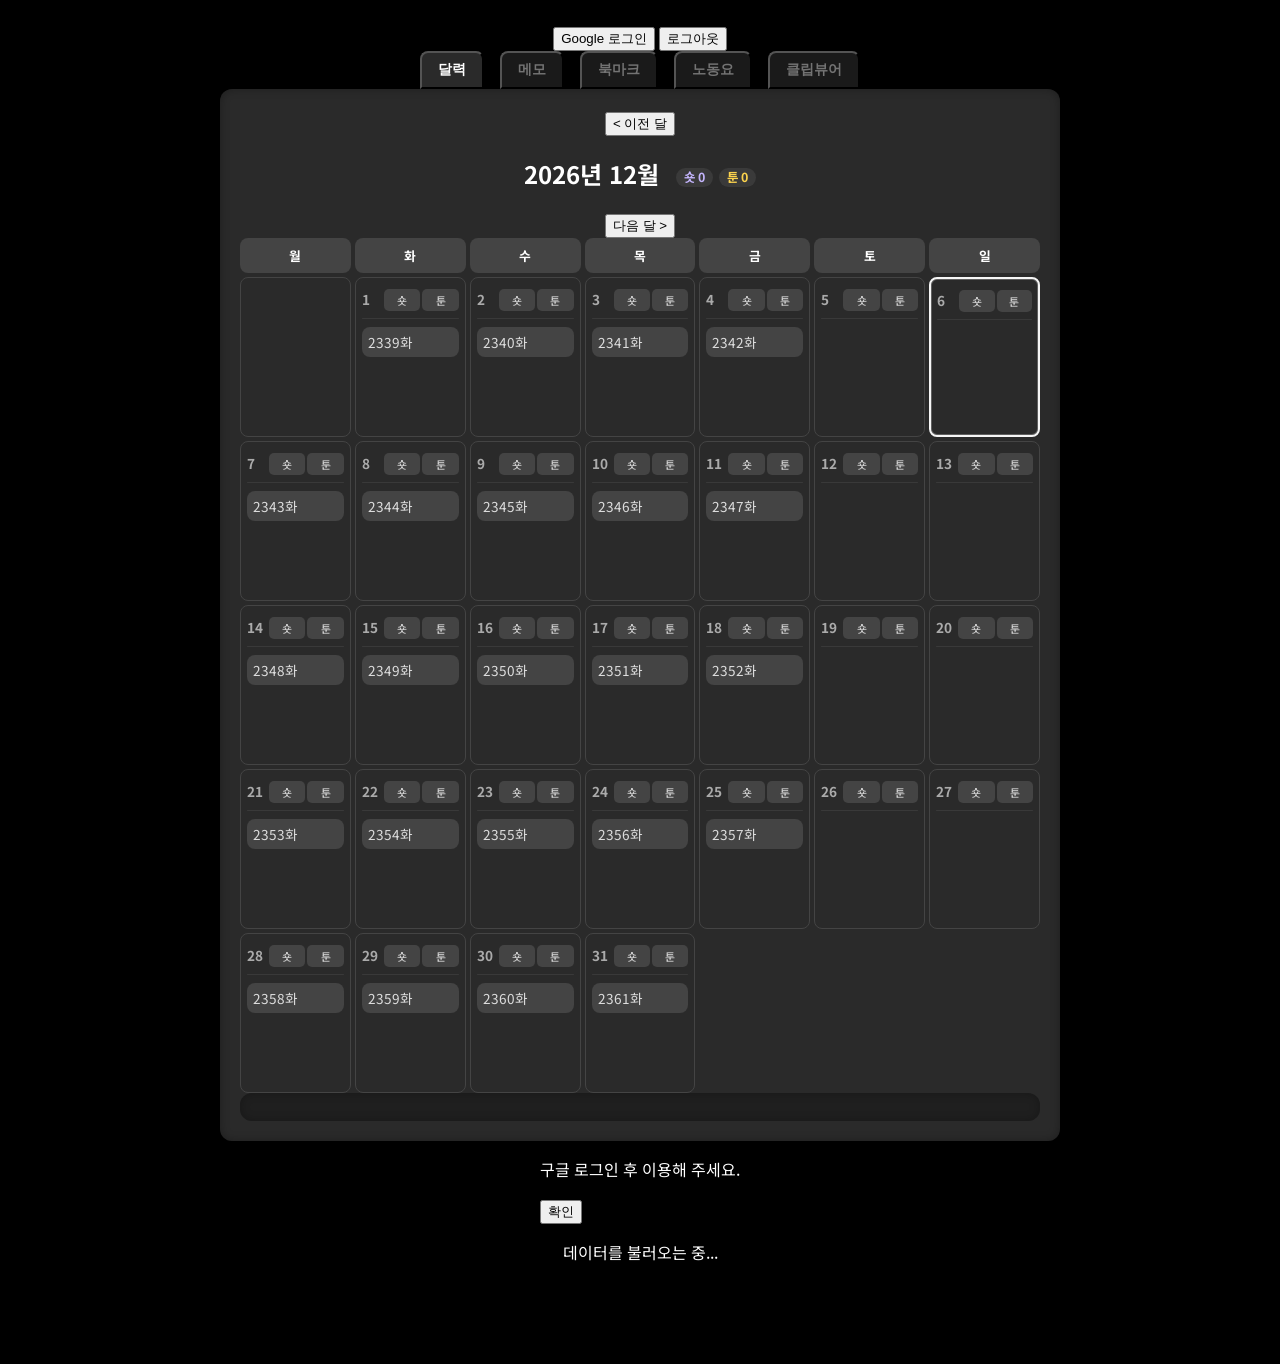
==== index.html @ e59ea34e "Add files via upload" ====
<!DOCTYPE html>
<html lang="ko">
<head>
  <meta charset="UTF-8" />
  <meta name="viewport" content="width=device-width, initial-scale=1.0"/>
  <title>만화 일정 관리</title>
  <script src="https://cdn.tailwindcss.com"></script>
  <link href="https://fonts.googleapis.com/css2?family=Noto+Sans+KR:wght400;700&display=swap" rel="stylesheet"/>
  <style>
    body{font-family:'Noto Sans KR',sans-serif;background:#000;color:#fff;display:flex;justify-content:flex-start;align-items:center;min-height:100vh;padding:16px;flex-direction:column;gap:0}
    .tab-content{display:none}.tab-content.active{display:flex;flex-direction:column;flex-grow:1}
    .section-card{background:#2a2a2a;border-radius:12px;padding:20px;box-shadow:inset 0 0 10px rgba(0,0,0,.3);text-align:center;width:100%;max-width:800px}
    .notepad-tabs{display:flex;justify-content:center;align-items:center;gap:1rem;width:100%;max-width:800px}
    .notepad-tab{background:#1a1a1a;padding:8px 16px;border-radius:8px 8px 0 0;cursor:pointer;transition:.2s;font-weight:700;color:#737373;font-size:.85rem}
    .notepad-tab.active,.notepad-tab:hover{background:#2a2a2a;color:#fff}

    /* ===== 메모(내부) 탭 전용 스타일: 메인 탭(.notepad-tab)과 분리 ===== */
/* 메모 공간과 분리된 '둥근 네모' 탭 */
#notesHeaderRow{margin-top:8px;margin-bottom:8px}
#notesTabsContainer{
  justify-content:flex-start;
  align-items:center;
  gap:8px;
  padding-left:10px;
  margin-top:0;
}

.notes-tab{
  background:#3a3a3a;
  padding:8px 16px;
  border-radius:12px;
  cursor:pointer;
  transition:background .2s,color .2s,transform .15s ease;
  font-weight:700;
  color:#ddd;
  font-size:.85rem;
  position:relative;
  z-index:1;
  border:1px solid transparent;
}
.notes-tab:hover{background:#4a4a4a}
.notes-tab.active{
  background:#111;
  color:#fff;
  border-color:#2a2a2a;
  z-index:2;
}

.notes-tab.dragging{opacity:.3}
.notes-tab.placeholder{opacity:1}

/* 메모 입력 영역은 탭과 분리되게 약간 간격 */
#notesArea{margin-top:10px}

.notes-tab .tab-del{margin-left:8px;display:inline-flex;align-items:center;justify-content:center;width:18px;height:18px;border-radius:999px;background:#555;color:#fff;font-size:12px;line-height:1}


/* 북마크 탭도 메모 탭과 동일한 둥근 네모 스타일 */
#bookmarkHeaderRow{margin-top:8px;margin-bottom:8px}
#bookmarkTabsContainer{
  justify-content:flex-start;
  align-items:center;
  gap:8px;
  padding-left:10px;
  margin-top:0;
}
.bookmark-tab{
  background:#3a3a3a;
  padding:8px 16px;
  border-radius:12px;
  cursor:pointer;
  transition:background .2s,color .2s,transform .15s ease;
  font-weight:700;
  color:#ddd;
  font-size:.85rem;
  position:relative;
  z-index:1;
  border:1px solid transparent;
}
.bookmark-tab:hover{background:#4a4a4a}
.bookmark-tab.active{
  background:#111;
  color:#fff;
  border-color:#2a2a2a;
  z-index:2;
}
.bookmark-tab.dragging{opacity:.3}
.bookmark-tab.placeholder{opacity:1}
.bookmark-tab .tab-del{margin-left:8px;display:inline-flex;align-items:center;justify-content:center;width:18px;height:18px;border-radius:999px;background:#555;color:#fff;font-size:12px;line-height:1}



/* 노동요 내부 탭: 북마크 탭과 동일한 둥근 네모 스타일 */
#workmusicHeaderRow{margin-top:8px;margin-bottom:8px}
#workmusicTabsContainer{
  justify-content:flex-start;
  align-items:center;
  gap:8px;
  padding-left:10px;
  margin-top:0;
}
.workmusic-tab{
  background:#3a3a3a;
  padding:8px 16px;
  border-radius:12px;
  cursor:pointer;
  transition:background .2s,color .2s,transform .15s ease;
  font-weight:700;
  color:#ddd;
  font-size:.85rem;
  position:relative;
  z-index:1;
  border:1px solid transparent;
}
.workmusic-tab:hover{background:#4a4a4a}
.workmusic-tab.active{background:#111;color:#fff;border-color:#2a2a2a;z-index:2}
.workmusic-tab.dragging{opacity:.3}
.workmusic-tab.placeholder{opacity:1}
.workmusic-tab .tab-del{margin-left:8px;display:inline-flex;align-items:center;justify-content:center;width:18px;height:18px;border-radius:999px;background:#555;color:#fff;font-size:12px;line-height:1}
.workmusic-tab .playlist-mark{display:inline-flex;align-items:center;justify-content:center;margin-right:6px;opacity:.85;vertical-align:-2px}
.workmusic-tab .playlist-mark svg{width:14px;height:14px;display:block}

/* 이미지 모달 상단 아이콘 컨트롤 */
#imageModalControls{
  position:absolute;
  top:10px;
  left:50%;
  transform:translateX(-50%);
  display:flex;
  align-items:center;
  gap:8px;
  z-index:60;
  padding:6px;
  border-radius:999px;
  background:rgba(0,0,0,.46);
  backdrop-filter:blur(8px);
}
.image-modal-icon-btn{
  width:38px;
  height:38px;
  border-radius:999px;
  border:none;
  background:rgba(255,255,255,.12);
  color:#fff;
  display:inline-flex;
  align-items:center;
  justify-content:center;
  cursor:pointer;
  transition:background .2s,transform .15s ease;
}
.image-modal-icon-btn:hover{background:rgba(255,255,255,.22);transform:scale(1.04)}
.image-modal-icon-btn svg{width:20px;height:20px;display:block}
#moveBookmarkTabSelect{
  position:absolute;
  top:54px;
  left:0;
  min-width:140px;
  max-width:220px;
  background:#1f1f1f;
  color:#fff;
  border:1px solid #555;
  border-radius:10px;
  padding:8px 10px;
  display:none;
}
#imageModalControls.move-open #moveBookmarkTabSelect{display:block}

/* 아이콘 버튼 (메모 + / 편집) */

    .icon-btn{background:transparent;border:none;padding:6px;display:inline-flex;align-items:center;justify-content:center;border-radius:10px;cursor:pointer}
    .icon-btn:hover{background:rgba(255,255,255,.08)}
    .icon-btn svg{width:18px;height:18px;display:block}
    .notes-area{flex-grow:1;resize:vertical}
    textarea#notesArea::-webkit-scrollbar{width:8px;background-color:#2a2a2a;border-radius:10px}
    textarea#notesArea::-webkit-scrollbar-thumb{background-color:#555;border-radius:10px}
    .calendar-header{display:grid;grid-template-columns:repeat(7,1fr);gap:4px;margin-bottom:4px}
    .calendar-grid{display:grid;grid-template-columns:repeat(7,1fr);gap:4px}
    .day-label,.calendar-day{text-align:center;padding:8px 2px;border-radius:8px;background:#2a2a2a;position:relative;overflow:hidden;word-wrap:break-word}
    .day-label{background:#444;font-weight:700;color:#fff;font-size:.8rem;padding:8px 0}
    .calendar-day{min-height:160px;padding:8px 6px 4px;display:flex;flex-direction:column;gap:2px;border:1px solid #444;box-sizing:border-box;cursor:pointer}
    .calendar-day:hover{border-color:#666;background:#303030}
    .calendar-day.today{border:2px solid #f5f5f5;box-shadow:inset 0 0 0 1px rgba(255,255,255,.25)}
    .day-top{display:flex;align-items:center;gap:4px;width:100%;min-height:28px}
    .day-number{font-size:.85rem;font-weight:700;color:#aaa;z-index:10;line-height:1;min-width:18px;text-align:left;cursor:pointer}
    .day-divider{height:1px;background:#3a3a3a;margin:2px 0 2px;border-radius:999px;opacity:.95}
    .calendar-month-counts{display:inline-flex;align-items:center;gap:6px;margin-left:10px;vertical-align:middle;font-size:.78rem;color:#d1d5db}
    .calendar-count-badge{display:inline-flex;align-items:center;gap:3px;background:#3a3a3a;border-radius:999px;padding:3px 8px;font-weight:700;line-height:1}
    .calendar-count-badge.shorts{color:#c4b5fd}.calendar-count-badge.webtoon{color:#fcd34d}
    .task-item{font-size:.85rem;padding:5px 6px;border-radius:8px;margin-top:4px;word-wrap:break-word;cursor:pointer;text-align:left}
    .task-item.custom-task{background:#4c78a8}
    .task-item.custom-task.custom-important{background:#dc2626;color:#fff}
    .task-item.custom-task.custom-family{background:#2563eb;color:#fff}
    .task-item.custom-task.custom-special{background:#16a34a;color:#fff}
    .task-item.episode-task{background:#444;color:#ddd}
    /* 완료(complete) 공통 */
    .task-item.complete{background:#888;text-decoration:line-through;color:#ccc}
    /* 커스텀(개인작업) 완료 시: 카테고리 색상보다 우선해서 회색 처리 */
    .task-item.custom-task.complete{background:#666 !important;color:#bdbdbd !important;text-decoration:line-through;opacity:.95}
    .add-task-btn{background:#666;transition:.2s}.add-task-btn:hover{background:#777;transform:scale(1.02)}
    .modal{position:fixed;inset:0;background:rgba(0,0,0,.7);display:none;justify-content:center;align-items:center;z-index:1000}
    .modal-content{background:#1a1a1a;border-radius:12px;padding:24px;width:90%;max-width:500px;box-shadow:0 10px 30px rgba(0,0,0,.5);position:relative}
    .drag-area{border:2px dashed #4b4b4b;transition:all .3s ease;padding:24px}
    .drag-area.active{border-color:#6b6b6b;background-color:#2a2a2a}
    .drag-over{border-color:#6b6b6b;background-color:#2a2a2a}
    
    /* 일일 체크 버튼 그룹 (쇼츠/웹툰) 스타일 */
    .daily-check-group {
        display: flex;
        width: auto;
        flex: 1;
        gap: 2px;
        margin-top: 0;
        min-width: 0;
    }
    .daily-check-btn {
        flex: 1;
        text-align: center;
        font-size: 0.68rem;
        padding: 3px 0;
        border-radius: 5px;
        background: #444; /* 기본 회색 */
        color: #ccc;
        cursor: pointer;
        transition: background 0.2s, color 0.2s;
        font-weight: 500;
    }
    .daily-check-btn:hover {
        opacity: 0.9;
    }
    /* 쇼츠 활성 상태: 빨강 */
    .daily-check-btn.shorts.active {
        background: #7c3aed; 
        color: white;
        font-weight: 700;
    }
    /* 웹툰 활성 상태: 노랑 */
    .daily-check-btn.webtoon.active {
        background: #f59e0b;
        color: white;
        font-weight: 700;
    }

    /* 달력 아래 일정 & 할 일 리스트 */
    .agenda-item{display:flex;align-items:center;gap:10px;background:#2a2a2a;border-radius:10px;padding:10px 10px}
    .agenda-dot{width:10px;height:10px;border-radius:999px;flex:0 0 10px}
    .agenda-date{font-size:.8rem;color:#bbb;min-width:92px}
    .agenda-text{flex:1 1 auto;word-break:break-word}
    .agenda-actions{display:flex;gap:6px;flex:0 0 auto}
    .agenda-btn{background:#3a3a3a;border-radius:10px;padding:6px 8px;font-size:.8rem;color:#fff;cursor:pointer;user-select:none}
    .agenda-btn:hover{background:#4a4a4a}
    .agenda-section-title{margin-top:10px;margin-bottom:6px;color:#ddd;font-weight:700;font-size:.9rem;opacity:.95}
    .agenda-settings-btn{display:inline-flex;align-items:center;justify-content:center;width:34px;height:30px;background:#3a3a3a;border-radius:10px;color:#fff;border:none;cursor:pointer;user-select:none}
    .agenda-settings-btn:hover{background:#4a4a4a}


    
    /* 완료된 할일(리스트): 원래처럼 '회색 + 취소선'이 확실히 보이도록 강제 */
    .agenda-item.complete{opacity:.9;background:#242424}
    .agenda-item.complete .agenda-text{color:#7a7a7a !important;text-decoration:line-through}
    .agenda-item.complete .agenda-date{color:#6b7280 !important}
/* 북마크 Masonry 레이아웃 */
    #image-grid {
        column-count: 2; /* 기본 2열 */
        column-gap: 1rem;
        margin-top: 1.5rem; /* mt-6 */
        display: block;
    }
    @media (min-width: 640px) { /* sm: 3열 */
        #image-grid { column-count: 3; }
    }
    @media (min-width: 1024px) { /* lg: 4열 */
        #image-grid { column-count: 4; }
    }

    /* 북마크 카드 스타일 */
    .bookmark-card{
        position: relative;
        transition: transform .2s ease-in-out; 
        background: #333; 
        border-radius: 8px; 
        overflow: hidden; 
        margin-bottom: 1rem; /* 세로 간격 */
        break-inside: avoid; /* 카드 분할 방지 */
        width: 100%; /* Column 아이템으로 사용 */
        display: block;
    }
    .bookmark-card:hover{transform:translateY(-5px)}
    
    /* 콘텐츠 영역: 이미지/아이콘 높이에 따라 크기 결정 */
    .bookmark-card .content {
        display: block; 
        width: 100%;
        height: auto;
        overflow: hidden;
        background-color: #1a1a1a;
        /* 링크나 동영상 썸네일이 없을 때 최소 높이 보장 */
        min-height: 80px; 
        position: relative; /* 오버레이를 위한 기준점 */
    }
    
    .bookmark-card img {
        position: static; 
        width: 100%;
        height: auto; /* 실제 비율 사용 */
        display: block;
        /* 기본: 이미지가 잘리지 않고 전체가 보이도록 contain 설정 */
        object-fit: contain; 
    }

    .bookmark-card .img-fit-cover {
        /* 비디오 썸네일용: 영역을 꽉 채우도록 cover 설정 */
        object-fit: cover; 
        height: 100%; /* content의 높이를 꽉 채우도록 설정 */
    }
    
    /* 아이콘/텍스트 오버레이 */
    .bookmark-card .icon-overlay {
        position: absolute; top: 0; left: 0; right: 0; bottom: 0;
        background: rgba(0, 0, 0, 0.6);
        display: flex; justify-content: center; align-items: center;
        color: white; font-size: 3rem;
    }
    /* 링크 북마크의 제목 표시 */
    .bookmark-card .link-title-overlay {
        position: absolute; top: 0; left: 0; right: 0; bottom: 0;
        background: rgba(0, 0, 0, 0.7);
        display: flex; flex-direction: column; justify-content: center; align-items: center;
        color: white; padding: 10px;
        text-align: center;
    }
    .bookmark-card .link-title-text {
        font-size: 1rem;
        font-weight: 700;
        margin-bottom: 5px;
        word-break: break-all;
    }
    .bookmark-card .link-url-text {
        font-size: 0.75rem;
        opacity: 0.7;
        word-break: break-all;
    }
    
    /* 신규 Video title overlay (썸네일 없을 때) */
    .bookmark-card .video-title-overlay {
        position: absolute; top: 0; left: 0; right: 0; bottom: 0;
        background: rgba(80, 0, 0, 0.7); /* Reddish background for video emphasis */
        display: flex; flex-direction: column; justify-content: center; align-items: center;
        color: white; padding: 10px;
        text-align: center;
    }
    .bookmark-card .video-title-text {
        font-size: 1rem;
        font-weight: 700;
        margin-bottom: 5px;
        word-break: break-all;
    }
    .bookmark-card .video-url-text {
        font-size: 0.75rem;
        opacity: 0.7;
        word-break: break-all;
    }
    
    /* 인스타그램 스타일 (이제 직접 임베드 코드를 사용하므로 이 스타일은 사용하지 않음) */
    .bookmark-card .instagram-overlay { display: none; } 
    
    /* 인스타그램 임베드 짤림 방지: 임베드 콘텐츠가 부모 카드 너비를 넘지 않도록 설정 */
    .bookmark-card .content > div[style*="max-width:540px"] {
        max-width: 100% !important; 
        width: 100% !important;
        box-sizing: border-box; /* 패딩/보더 포함 너비 계산 */
    }

    /* 사이트별 구분 헤더 스타일 */
    .domain-header {
        column-span: all; /* Masonry 레이아웃에서 전체 너비를 차지 */
        width: 100%;
        margin: 20px 0 10px;
        padding: 8px 0;
        color: #fff;
        font-size: 1.25rem;
        font-weight: 700;
        border-bottom: 2px solid #555;
        text-align: left;
    }


/* 노동요 플레이어 */
.workmusic-panel{display:flex;flex-direction:column;gap:14px}
#workmusic-drag-area{min-height:110px}
.workmusic-player-wrap{background:#111;border-radius:12px;overflow:hidden;border:1px solid #444}
#workMusicPlayerBox{width:100%;aspect-ratio:16/9;background:#000;display:flex;align-items:center;justify-content:center;color:#777;font-size:.9rem}
#workMusicPlayerBox iframe{width:100%;height:100%;display:block;border:0}
.workmusic-controls{display:flex;flex-wrap:wrap;gap:8px;align-items:center;justify-content:center}
.workmusic-icon-btn{width:42px;height:42px;border-radius:999px;background:#2f2f2f;color:#eee;border:1px solid #444;display:inline-flex;align-items:center;justify-content:center;cursor:pointer;transition:background .2s,transform .15s,border-color .2s,color .2s}
.workmusic-icon-btn:hover{background:#3a3a3a;border-color:#555;transform:scale(1.04)}
.workmusic-icon-btn svg{width:22px;height:22px;display:block}
#workMusicModeBtn{color:#777}
#workMusicModeBtn.random{color:#fff}
.workmusic-volume{display:flex;align-items:center;gap:8px;background:#2f2f2f;border:1px solid #444;border-radius:999px;padding:7px 12px}
.workmusic-volume-btn{width:24px;height:24px;border:0;background:transparent;color:#ddd;display:inline-flex;align-items:center;justify-content:center;cursor:pointer;padding:0;border-radius:999px;flex:0 0 auto}
.workmusic-volume-btn:hover{background:rgba(255,255,255,.08);color:#fff}
.workmusic-volume-btn svg{width:20px;height:20px;display:block}
#workMusicVolumeRange{width:120px;accent-color:#fff;cursor:pointer}
.workmusic-volume-percent{min-width:38px;text-align:right;font-size:.78rem;font-weight:800;color:#e5e5e5;line-height:1;font-variant-numeric:tabular-nums}
.workmusic-list{column-count:2;column-gap:1rem;margin-top:.5rem;display:block;text-align:left}
@media (min-width:640px){.workmusic-list{column-count:3}}
@media (min-width:1024px){.workmusic-list{column-count:4}}
.workmusic-list.music-compact-list{column-count:1;display:grid;grid-template-columns:repeat(2,minmax(0,1fr));gap:10px;margin-top:.5rem}
.workmusic-list.music-compact-list .workmusic-item{margin-bottom:0}
@media (max-width:640px){.workmusic-list.music-compact-list{grid-template-columns:1fr}}
.workmusic-item{position:relative;background:#2f2f2f;border:1px solid #3f3f3f;border-radius:8px;overflow:hidden;margin-bottom:1rem;break-inside:avoid;width:100%;display:block;cursor:pointer;transition:transform .2s ease-in-out,border-color .2s,background .2s}
.workmusic-item:hover{transform:translateY(-5px);background:#363636}
.workmusic-item.active{border-color:#d4d4d4;background:#3a3a3a}
.workmusic-thumb{width:100%;aspect-ratio:16/9;object-fit:cover;background:#000;display:block}
.workmusic-play-overlay{position:absolute;inset:0;display:flex;align-items:center;justify-content:center;background:rgba(0,0,0,.12);opacity:.9;pointer-events:none}
.workmusic-play-overlay svg{width:46px;height:46px;filter:drop-shadow(0 2px 6px rgba(0,0,0,.5))}
.workmusic-title-overlay{position:absolute;left:0;right:0;bottom:0;z-index:4;background:linear-gradient(to top,rgba(0,0,0,.82),rgba(0,0,0,.35),rgba(0,0,0,0));color:#fff;font-size:.78rem;font-weight:700;line-height:1.25;padding:28px 62px 8px 10px;text-shadow:0 1px 3px rgba(0,0,0,.8);display:-webkit-box;-webkit-line-clamp:2;-webkit-box-orient:vertical;overflow:hidden}
.workmusic-duration-badge{position:absolute;right:8px;bottom:8px;z-index:6;background:rgba(0,0,0,.82);color:#fff;border-radius:4px;padding:2px 5px;font-size:.72rem;font-weight:800;line-height:1;letter-spacing:.01em}
/* 유튜브뮤직에서 불러온 곡은 작은 앨범형 카드로 표시 */
.workmusic-item.music-track{display:flex;align-items:center;min-height:74px;padding:8px 44px 8px 8px;background:#303030;border-color:#444}
.workmusic-item.music-track:hover{background:#383838}
.workmusic-item.music-track .workmusic-thumb{width:58px;height:58px;aspect-ratio:auto;border-radius:6px;object-fit:cover;flex:0 0 58px}
.workmusic-item.music-track .workmusic-music-info{min-width:0;flex:1 1 auto;padding-left:10px;padding-right:4px}
.workmusic-item.music-track .workmusic-music-title{color:#fff;font-size:.84rem;font-weight:800;line-height:1.25;white-space:nowrap;overflow:hidden;text-overflow:ellipsis}
.workmusic-item.music-track .workmusic-music-artist{color:#bdbdbd;font-size:.72rem;font-weight:600;line-height:1.25;margin-top:3px;white-space:nowrap;overflow:hidden;text-overflow:ellipsis}
.workmusic-item.music-track .workmusic-play-overlay{left:8px;top:8px;right:auto;bottom:auto;width:58px;height:58px;border-radius:6px;background:rgba(0,0,0,.22)}
.workmusic-item.music-track .workmusic-play-overlay svg{width:24px;height:24px}
.workmusic-item.music-track .workmusic-duration-badge{right:44px;bottom:7px;font-size:.64rem;padding:2px 4px;background:rgba(0,0,0,.72)}
.workmusic-item.music-track .workmusic-actions{top:50%;right:8px;transform:translateY(-50%);opacity:1}
.workmusic-item.music-track .workmusic-small-btn{width:30px;height:30px}
.workmusic-actions{position:absolute;top:8px;right:8px;display:flex;gap:5px;opacity:0;transition:opacity .2s;z-index:5}
.workmusic-item:hover .workmusic-actions{opacity:1}
.workmusic-small-btn{width:32px;height:32px;background:rgba(32,32,32,.88);border:1px solid #555;border-radius:999px;color:#fff;cursor:pointer;display:flex;align-items:center;justify-content:center;box-shadow:0 2px 6px rgba(0,0,0,.4)}
.workmusic-small-btn:hover{background:#444}
.workmusic-small-btn svg{width:18px;height:18px}
.workmusic-settings-modal{background:#2a2a2a;max-width:420px;padding:18px;border:1px solid #3f3f3f}
.workmusic-title-input{width:100%;background:#1f2937;border:1px solid #6b7280;border-radius:12px;color:#fff;padding:12px 14px;font-weight:700;font-size:1rem;outline:none}
.workmusic-title-input:focus{border-color:#e5e7eb;box-shadow:0 0 0 2px rgba(255,255,255,.18)}
.workmusic-settings-icons{display:flex;justify-content:center;gap:12px;margin-top:14px}
.workmusic-modal-icon-btn{width:46px;height:46px;border-radius:999px;background:#3a3a3a;border:1px solid #555;color:#f5f5f5;display:inline-flex;align-items:center;justify-content:center;cursor:pointer;transition:background .2s,transform .15s,border-color .2s}
.workmusic-modal-icon-btn:hover{background:#4a4a4a;border-color:#777;transform:scale(1.04)}
.workmusic-modal-icon-btn svg{width:21px;height:21px;display:block}
.workmusic-modal-icon-btn.danger{color:#f5f5f5}
.workmusic-tab-modal{background:#2a2a2a;max-width:360px;padding:18px;border:1px solid #3f3f3f}
.workmusic-tab-modal-icons{display:flex;justify-content:center;gap:12px;margin-top:14px}
@media (max-width:768px){.workmusic-list{column-count:2}.workmusic-actions{opacity:1}#workMusicVolumeRange{width:90px}}

/* 하단 노동요 리모컨: 낮은 1줄형 배치 */
body{padding-bottom:76px}
.workmusic-remote{
  position:fixed;left:50%;bottom:12px;transform:translateX(-50%);
  width:min(920px,calc(100vw - 24px));min-height:54px;
  background:rgba(28,28,28,.94);border:1px solid #4a4a4a;border-radius:17px;
  box-shadow:0 10px 30px rgba(0,0,0,.45);backdrop-filter:blur(10px);
  z-index:900;display:none;align-items:center;gap:10px;padding:7px 10px;color:#fff;
}
.workmusic-remote.show{display:flex}
.workmusic-remote-info{display:flex;align-items:center;gap:9px;min-width:0;flex:1 1 auto;cursor:pointer;overflow:hidden}
.workmusic-remote-thumb{width:40px;height:40px;border-radius:9px;object-fit:cover;background:#111;flex:0 0 40px}
.workmusic-remote-text{min-width:0;flex:1 1 auto;text-align:left}
.workmusic-remote-title{font-size:.88rem;font-weight:800;line-height:1.15;white-space:nowrap;overflow:hidden;text-overflow:ellipsis;color:#fff}
.workmusic-remote-artist{font-size:.7rem;font-weight:600;line-height:1.15;margin-top:3px;white-space:nowrap;overflow:hidden;text-overflow:ellipsis;color:#bdbdbd}
.workmusic-remote-controls{display:flex;align-items:center;gap:6px;flex:0 0 auto;margin-left:auto}
.workmusic-remote-btn{width:34px;height:34px;border-radius:999px;background:#333;border:1px solid #505050;color:#f5f5f5;display:inline-flex;align-items:center;justify-content:center;cursor:pointer;transition:background .2s,transform .15s,border-color .2s}
.workmusic-remote-btn:hover{background:#414141;border-color:#666;transform:scale(1.04)}
.workmusic-remote-btn svg{width:18px;height:18px;display:block}
.workmusic-remote-volume{display:flex;align-items:center;gap:6px;background:#303030;border:1px solid #4a4a4a;border-radius:999px;padding:4px 8px;flex:0 0 auto}
.workmusic-remote-volume input{width:96px;accent-color:#fff;cursor:pointer}
.workmusic-remote-percent{min-width:32px;text-align:right;font-size:.72rem;font-weight:800;color:#e5e5e5;font-variant-numeric:tabular-nums}
.workmusic-remote .workmusic-volume-btn{width:30px;height:30px;flex:0 0 30px}
.workmusic-remote .workmusic-volume-btn svg{width:17px;height:17px}
@media (max-width:640px){
  body{padding-bottom:78px}
  .workmusic-remote{width:calc(100vw - 16px);bottom:8px;padding:7px 8px;gap:7px;border-radius:15px}
  .workmusic-remote-thumb{width:36px;height:36px;flex-basis:36px}
  .workmusic-remote-title{font-size:.78rem}
  .workmusic-remote-artist{font-size:.65rem}
  .workmusic-remote-controls{gap:4px}
  .workmusic-remote-btn{width:30px;height:30px}
  .workmusic-remote-btn svg{width:16px;height:16px}
  .workmusic-remote-volume{gap:4px;padding:3px 6px}
  .workmusic-remote-volume input{width:64px}
  .workmusic-remote-percent{min-width:28px;font-size:.68rem}
}


    @media (max-width:768px){
      body{padding:12px;gap:0}.section-card{padding:12px;border-radius:0}
      .notepad-tabs{gap:.5rem}.notepad-tab{padding:6px 12px;font-size:.8rem}
      .calendar-day{min-height:120px;padding:.35rem .2rem .2rem;gap:1px}.day-number{font-size:.75rem;min-width:14px}.day-top{gap:2px;min-height:24px}.daily-check-btn{font-size:.62rem;padding:3px 0}.calendar-month-counts{display:flex;margin-left:0;margin-top:4px;justify-content:center;font-size:.72rem}
      .task-item{font-size:.85rem;padding:2px 4px;margin-top:2px}
      .calendar-grid,.calendar-header{gap:0}.add-task-btn{width:100%;font-size:.9rem}
      .modal-content{padding:16px;width:95%}
      .domain-header { font-size: 1rem; }
    }
    .calendar-grid{grid-gap:4px}
    @media (max-width:768px){.calendar-grid{grid-gap:0}}

    /* 이미지 모달 스타일 */
    #imageModal.modal {
        background: rgba(0, 0, 0, 0.7);
        display: none;
        position: fixed;
        top: 0;
        left: 0;
        width: 100%;
        height: 100%;
        z-index: 9999;
    }
    #imageModal .modal-content {
        background-color: transparent;
        padding: 0;
        box-shadow: none;
        /* Set max dimensions based on viewport to prioritize height */
        max-width: 90vw; /* 90% viewport width */
        max-height: 90vh; /* 90% viewport height (세로에 맞춤) */
        width: auto; 
        height: auto; 
        display: flex;
        justify-content: center;
        align-items: center;
        cursor: pointer; /* 모달 내용을 클릭해서 닫기 위해 커서 추가 */
    }
    #modalImage {
        /* Fill the constrained container while maintaining aspect ratio */
        width: auto; 
        height: auto; 
        max-width: 100%; /* 모달 콘텐츠 크기 내에서 최대화 */
        max-height: 100%; /* 모달 콘텐츠 크기 내에서 최대화 */
        object-fit: contain; /* Crucial: Ensures the whole image is visible within 90vw/90vh without being cut off */
    }
    
    /* 북마크 제목 수정 모달 스타일 */
    #editTitleModal.modal { z-index: 1001; }
    #editTitleModal .modal-content {
        background: #2a2a2a; 
        max-width: 400px;
        box-shadow: 0 10px 30px rgba(0,0,0,.5);
    }


/* ===== CLIP 뷰어 탭 ===== */
.clip-viewer-panel{display:flex;flex-direction:column;gap:12px;align-items:center}
.clip-toolbar{display:flex;flex-wrap:wrap;gap:8px;justify-content:center;align-items:center;width:100%}
.clip-btn,.clip-file-btn{display:inline-flex;align-items:center;justify-content:center;gap:6px;background:#3a3a3a;border:1px solid #555;color:#fff;border-radius:999px;padding:9px 14px;font-size:.85rem;font-weight:800;cursor:pointer;transition:background .2s,transform .15s}
.clip-btn:hover,.clip-file-btn:hover{background:#4a4a4a;transform:scale(1.02)}
.clip-btn:disabled{opacity:.45;cursor:not-allowed;transform:none}
.clip-file-btn input{display:none}
.clip-viewer{width:690px;max-width:100vw;line-height:0;background:#111;margin:0 auto;border-radius:10px;overflow:hidden}
.clip-page{width:690px;max-width:100vw;height:auto;display:block;margin:0 auto;background:#222}
.clip-message{width:100%;min-height:260px;display:flex;align-items:center;justify-content:center;text-align:center;color:#888;line-height:1.6;background:#1b1b1b;border:1px dashed #555;border-radius:12px;padding:28px}
.clip-status{font-size:.78rem;color:#bbb;line-height:1.45;text-align:center;white-space:pre-wrap}
.drive-save-indicator{position:fixed;right:14px;bottom:14px;z-index:1200;background:rgba(0,0,0,.78);border:1px solid #444;border-radius:999px;padding:8px 12px;font-size:.78rem;color:#ddd;display:none;box-shadow:0 6px 18px rgba(0,0,0,.35)}
.drive-save-indicator.show{display:block}
@media (max-width:768px){
  .pc-only{display:none!important}
  #clipLoadDriveBtn{font-weight:900}
}

  </style>
</head>
<body class="text-white">
  <div id="authBar" class="w-full max-w-2xl mx-auto flex items-center justify-end gap-2 mb-4">
    <span id="userInfo" class="text-sm opacity-80"></span>
    <button id="signInBtn" class="bg-blue-600 hover:bg-blue-700 text-white px-3 py-1 rounded">Google 로그인</button>
    <button id="signOutBtn" class="bg-gray-600 hover:bg-gray-700 text-white px-3 py-1 rounded hidden">로그아웃</button>
  </div>

  <div id="main-tabs" class="notepad-tabs mx-auto">
    <button class="notepad-tab active" data-tab="calendar">달력</button>
    <button class="notepad-tab" data-tab="notes">메모</button>
    <button class="notepad-tab" data-tab="bookmarks">북마크</button>
    <button class="notepad-tab" data-tab="workmusic">노동요</button>
    <button class="notepad-tab" data-tab="clipviewer">클립뷰어</button>
  </div>

  <div id="calendar-section" class="section-card tab-content active">
    <div class="flex justify-between items-center mb-4">
      <button id="prevMonthBtn" class="bg-gray-700 hover:bg-gray-600 text-white font-bold py-2 px-4 rounded-lg">&lt; 이전 달</button>
      <h2 id="currentMonthYear" class="text-lg font-bold"></h2>
      <button id="nextMonthBtn" class="bg-gray-700 hover:bg-gray-600 text-white font-bold py-2 px-4 rounded-lg">다음 달 &gt;</button>
    </div>
    <div class="calendar-header mb-2">
      <div class="day-label">월</div><div class="day-label">화</div><div class="day-label">수</div>
      <div class="day-label">목</div><div class="day-label">금</div><div class="day-label">토</div><div class="day-label">일</div>
    </div>
    <div id="calendarGrid" class="calendar-grid"></div>

    <!-- (달력 아래 리스트) : 문구/추가버튼 제거, 항목만 표시 -->
    <div id="agendaPanel" class="mt-6 text-left" style="background:#1f1f1f;border-radius:12px;padding:14px;box-shadow:inset 0 0 10px rgba(0,0,0,.25)">
      <div id="agendaList" class="space-y-2"></div>
    </div>
  </div>

  <div id="notes-section" class="section-card tab-content">
    <div class="flex items-center justify-between mb-2" id="notesHeaderRow">
      <div id="notesTabsContainer" class="notepad-tabs flex flex-wrap gap-2"></div>
      <div class="flex items-center gap-2">
        <button id="addNotesTabBtn" class="icon-btn" title="새 탭">
          <svg xmlns="http://www.w3.org/2000/svg" viewBox="0 0 24 24" fill="none" stroke="currentColor" stroke-width="2" stroke-linecap="round" stroke-linejoin="round" aria-hidden="true">
            <path d="M12 5v14"/><path d="M5 12h14"/>
          </svg>
        </button>
        <button id="downloadNotesBtn" class="icon-btn" title="메모 전체 다운로드">
          <svg xmlns="http://www.w3.org/2000/svg" viewBox="0 0 24 24" fill="none" stroke="currentColor" stroke-width="2" stroke-linecap="round" stroke-linejoin="round" aria-hidden="true">
            <path d="M21 15v4a2 2 0 0 1-2 2H5a2 2 0 0 1-2-2v-4"/>
            <path d="M7 10l5 5 5-5"/>
            <path d="M12 15V3"/>
          </svg>
        </button>
        <button id="toggleNotesEditBtn" class="icon-btn" title="탭 편집">
          <svg xmlns="http://www.w3.org/2000/svg" viewBox="0 0 24 24" fill="none" stroke="currentColor" stroke-width="2" stroke-linecap="round" stroke-linejoin="round" aria-hidden="true">
            <path d="M12 20h9"/><path d="M16.5 3.5a2.1 2.1 0 0 1 3 3L7 19l-4 1 1-4Z"/>
          </svg>
        </button>
      </div>
    </div>
    <textarea id="notesArea" class="w-full notes-area p-4 bg-black text-white border border-gray-700 focus:outline-none focus:ring-1 focus:ring-gray-500 rounded-lg"></textarea>
  </div>

  <div id="bookmarks-section" class="section-card tab-content text-left">
    <div class="flex items-center justify-between mb-2" id="bookmarkHeaderRow">
      <div id="bookmarkTabsContainer" class="notepad-tabs flex flex-wrap gap-2"></div>
      <div class="flex items-center gap-2">
        <button id="addBookmarkTabBtn" class="icon-btn" title="새 북마크 탭">
          <svg xmlns="http://www.w3.org/2000/svg" viewBox="0 0 24 24" fill="none" stroke="currentColor" stroke-width="2" stroke-linecap="round" stroke-linejoin="round" aria-hidden="true"><path d="M12 5v14"/><path d="M5 12h14"/></svg>
        </button>
        <button id="toggleBookmarkEditBtn" class="icon-btn" title="북마크 탭 편집">
          <svg xmlns="http://www.w3.org/2000/svg" viewBox="0 0 24 24" fill="none" stroke="currentColor" stroke-width="2" stroke-linecap="round" stroke-linejoin="round" aria-hidden="true"><path d="M12 20h9"/><path d="M16.5 3.5a2.1 2.1 0 0 1 3 3L7 19l-4 1 1-4Z"/></svg>
        </button>
      </div>
    </div>
    <section id="drag-area" class="drag-area rounded-lg p-6 flex items-center justify-center text-center text-[#999] font-medium cursor-pointer" title="붙여넣기(Ctrl/Cmd+V)">
      <div class="text-4xl font-bold select-none">+</div>
    </section>
    <section id="image-grid"></section>
  </div>

  <div id="clipviewer-section" class="section-card tab-content text-left">
    <div class="clip-viewer-panel">
      <div class="clip-toolbar">
        <label class="clip-file-btn pc-only" title="CLIP 폴더 열기">
          <input id="clipFolderInput" type="file" webkitdirectory directory multiple />
          📂 폴더 열기
        </label>
        <button id="clipRefreshBtn" class="clip-btn pc-only" type="button">🔄 다시 읽기</button>
        <button id="clipUploadDriveBtn" class="clip-btn pc-only" type="button">☁️ Drive 업로드</button>
        <button id="clipLoadDriveBtn" class="clip-btn" type="button">📥 Drive 최신보기</button>
        <button id="clipClearBtn" class="clip-btn" type="button">🗑 초기화</button>
      </div>
      <div id="clipStatus" class="clip-status">PC에서는 CLIP 폴더를 열고 Drive 업로드를 누르세요.\n폰/다른 기기에서는 로그인하면 최신 Drive 원고가 자동으로 표시됩니다.</div>
      <div id="clipMessage" class="clip-message">CLIP 파일이 들어있는 폴더를 선택하세요.</div>
      <div id="clipViewer" class="clip-viewer"></div>
    </div>
  </div>


  <div id="workmusic-section" class="section-card tab-content text-left">
    <div class="workmusic-panel">
      <div class="flex items-center justify-between mb-2" id="workmusicHeaderRow">
        <div id="workmusicTabsContainer" class="notepad-tabs flex flex-wrap gap-2"></div>
        <div class="flex items-center gap-2">
          <button id="addWorkMusicTabBtn" class="icon-btn" title="새 노동요 탭">
            <svg xmlns="http://www.w3.org/2000/svg" viewBox="0 0 24 24" fill="none" stroke="currentColor" stroke-width="2" stroke-linecap="round" stroke-linejoin="round" aria-hidden="true"><path d="M12 5v14"/><path d="M5 12h14"/></svg>
          </button>
          <button id="importWorkMusicPlaylistBtn" class="icon-btn" title="유튜브/유튜브뮤직 재생목록 가져오기">
            <svg xmlns="http://www.w3.org/2000/svg" viewBox="0 0 24 24" fill="none" stroke="currentColor" stroke-width="2" stroke-linecap="round" stroke-linejoin="round" aria-hidden="true"><path d="M3 6h12"/><path d="M3 12h10"/><path d="M3 18h8"/><path d="M17 10v8"/><path d="M13 14h8"/></svg>
          </button>
          <button id="toggleWorkMusicEditBtn" class="icon-btn" title="노동요 탭 편집">
            <svg xmlns="http://www.w3.org/2000/svg" viewBox="0 0 24 24" fill="none" stroke="currentColor" stroke-width="2" stroke-linecap="round" stroke-linejoin="round" aria-hidden="true"><path d="M12 20h9"/><path d="M16.5 3.5a2.1 2.1 0 0 1 3 3L7 19l-4 1 1-4Z"/></svg>
          </button>
        </div>
      </div>
      <section id="workmusic-drag-area" class="drag-area rounded-lg p-6 flex items-center justify-center text-center text-[#999] font-medium cursor-pointer" tabindex="0" title="유튜브 링크 붙여넣기(Ctrl/Cmd+V)">
        <div class="text-4xl font-bold select-none">+</div>
      </section>
      <div class="workmusic-player-wrap">
        <div id="workMusicPlayerBox"></div>
      </div>
      <div class="workmusic-controls">
        <button id="workMusicPrevBtn" class="workmusic-icon-btn" title="이전 재생" aria-label="이전 재생">
          <svg xmlns="http://www.w3.org/2000/svg" viewBox="0 0 24 24" fill="currentColor" aria-hidden="true"><path d="M6 5h2v14H6zM19 6.2v11.6c0 .8-.9 1.3-1.6.8L9.2 12l8.2-6.6c.7-.5 1.6 0 1.6.8z"/></svg>
        </button>
        <button id="workMusicPlayBtn" class="workmusic-icon-btn" title="재생" aria-label="재생">
          <svg xmlns="http://www.w3.org/2000/svg" viewBox="0 0 24 24" fill="currentColor" aria-hidden="true"><path d="M8 5v14l11-7z"/></svg>
        </button>
        <button id="workMusicNextBtn" class="workmusic-icon-btn" title="다음 재생" aria-label="다음 재생">
          <svg xmlns="http://www.w3.org/2000/svg" viewBox="0 0 24 24" fill="currentColor" aria-hidden="true"><path d="M16 5h2v14h-2zM5 6.2v11.6c0 .8.9 1.3 1.6.8l8.2-6.6-8.2-6.6c-.7-.5-1.6 0-1.6.8z"/></svg>
        </button>
        <button id="workMusicModeBtn" class="workmusic-icon-btn" title="랜덤 재생 전환" aria-label="랜덤 재생 전환">
          <svg xmlns="http://www.w3.org/2000/svg" viewBox="0 0 24 24" fill="none" stroke="currentColor" stroke-width="2" stroke-linecap="round" stroke-linejoin="round" aria-hidden="true"><path d="M16 3h5v5"/><path d="M4 20 21 3"/><path d="M21 16v5h-5"/><path d="m15 15 6 6"/><path d="M4 4l5 5"/></svg>
        </button>
        <div class="workmusic-volume" title="볼륨">
          <button id="workMusicMuteBtn" class="workmusic-volume-btn" type="button" title="음소거" aria-label="음소거">
            <svg xmlns="http://www.w3.org/2000/svg" viewBox="0 0 24 24" fill="none" stroke="currentColor" stroke-width="2" stroke-linecap="round" stroke-linejoin="round" aria-hidden="true"><path d="M11 5 6 9H2v6h4l5 4z"/><path d="M15.5 8.5a5 5 0 0 1 0 7"/><path d="M19 5a10 10 0 0 1 0 14"/></svg>
          </button>
          <input id="workMusicVolumeRange" type="range" min="0" max="100" step="5" value="80"/>
          <span id="workMusicVolumePercent" class="workmusic-volume-percent">80%</span>
        </div>
      </div>
      <div id="workMusicList" class="workmusic-list"></div>
    </div>
  </div>

  <div id="workMusicSettingsModal" class="modal">
    <div class="modal-content workmusic-settings-modal">
      <input type="text" id="workMusicTitleInput" class="workmusic-title-input" placeholder="제목 수정">
      <div class="workmusic-settings-icons">
        <button id="workMusicOpenYoutubeBtn" class="workmusic-modal-icon-btn" title="유튜브에서 보기" aria-label="유튜브에서 보기">
          <svg xmlns="http://www.w3.org/2000/svg" viewBox="0 0 24 24" fill="none" stroke="currentColor" stroke-width="2" stroke-linecap="round" stroke-linejoin="round" aria-hidden="true">
            <path d="M15 3h6v6"/><path d="M10 14 21 3"/><path d="M18 13v6a2 2 0 0 1-2 2H5a2 2 0 0 1-2-2V8a2 2 0 0 1 2-2h6"/>
          </svg>
        </button>
        <button id="workMusicDeleteBtn" class="workmusic-modal-icon-btn danger" title="영상 삭제" aria-label="영상 삭제">
          <svg xmlns="http://www.w3.org/2000/svg" viewBox="0 0 24 24" fill="none" stroke="currentColor" stroke-width="2" stroke-linecap="round" stroke-linejoin="round" aria-hidden="true">
            <path d="M3 6h18"/><path d="M8 6V4a2 2 0 0 1 2-2h4a2 2 0 0 1 2 2v2"/><path d="M19 6l-1 14a2 2 0 0 1-2 2H8a2 2 0 0 1-2-2L5 6"/><path d="M10 11v6"/><path d="M14 11v6"/>
          </svg>
        </button>
      </div>
    </div>
  </div>

  <div id="taskModal" class="modal">
    <div class="modal-content">
      <h2 id="modalTitle" class="text-2xl font-bold mb-4">새 작업</h2>
      <label class="block mb-2">제목:</label>
      <input type="text" id="taskTitle" class="w-full p-2 rounded-lg bg-gray-800 border border-gray-700 mb-4">
      <label class="block mb-2">설명:</label>
      <textarea id="taskDescription" class="w-full p-2 rounded-lg bg-gray-800 border border-gray-700 mb-4 h-24"></textarea>
      <label class="block mb-2">날짜:</label>
      <input type="date" id="taskDate" class="w-full p-2 rounded-lg bg-gray-800 border border-gray-700 mb-4">

      <label class="block mb-2">분류:</label>
      <select id="taskCategory" class="w-full p-2 rounded-lg bg-gray-800 border border-gray-700 mb-4">
        <option value="">(기본)</option>
        <option value="important">중요한일 (빨강)</option>
        <option value="family">가족행사 (파랑)</option>
        <option value="special">특별한날 (초록)</option>
      </select>

      <label class="flex items-center gap-2 mb-4 text-sm opacity-90" style="user-select:none;">
        <input type="checkbox" id="todoOnly" />
        달력에는 표시하지 않고 <b>할 일</b>로만 추가
      </label>
      <div class="flex justify-end gap-2">
        <button id="saveTaskBtn" class="bg-gray-600 hover:bg-gray-700 text-white font-bold py-2 px-4 rounded-lg">저장</button>
        <button id="cancelBtn" class="bg-gray-500 hover:bg-gray-600 text-white font-bold py-2 px-4 rounded-lg">취소</button>
        <button id="deleteTaskBtn" class="bg-gray-700 hover:bg-gray-800 text-white font-bold py-2 px-4 rounded-lg hidden">삭제</button>
      </div>
    </div>
  </div>

  <div id="imageModal" class="modal">
    <div class="modal-content relative">
      <div id="imageModalControls">
        <button id="moveBookmarkTabBtn" class="image-modal-icon-btn" title="탭 이동" aria-label="탭 이동">
          <svg xmlns="http://www.w3.org/2000/svg" viewBox="0 0 24 24" fill="none" stroke="currentColor" stroke-width="2" stroke-linecap="round" stroke-linejoin="round" aria-hidden="true">
            <path d="M3 7h7"/><path d="M3 12h7"/><path d="M3 17h7"/>
            <path d="M14 8l4 4-4 4"/><path d="M18 12H11"/>
          </svg>
        </button>
        <button id="openImageNewTabBtn" class="image-modal-icon-btn" title="새 탭에서 열기" aria-label="새 탭에서 열기">
          <svg xmlns="http://www.w3.org/2000/svg" viewBox="0 0 24 24" fill="none" stroke="currentColor" stroke-width="2" stroke-linecap="round" stroke-linejoin="round" aria-hidden="true">
            <path d="M15 3h6v6"/><path d="M10 14 21 3"/><path d="M18 13v6a2 2 0 0 1-2 2H5a2 2 0 0 1-2-2V8a2 2 0 0 1 2-2h6"/>
          </svg>
        </button>
        <button id="closeImageModalBtn" class="image-modal-icon-btn" title="닫기" aria-label="닫기">
          <svg xmlns="http://www.w3.org/2000/svg" viewBox="0 0 24 24" fill="none" stroke="currentColor" stroke-width="2" stroke-linecap="round" stroke-linejoin="round" aria-hidden="true">
            <path d="M18 6 6 18"/><path d="m6 6 12 12"/>
          </svg>
        </button>
        <select id="moveBookmarkTabSelect" title="이동할 탭 선택" aria-label="이동할 탭 선택"></select>
      </div>
      <img id="modalImage" src="" alt="확대 이미지" />
      <button id="goToPageBtn" style="display:none"></button>
    </div>
  </div>

  <div id="editTitleModal" class="modal">
    <div class="modal-content">
      <h2 class="text-xl font-bold mb-4">북마크 제목 수정</h2>
      <label class="block mb-2 text-sm opacity-80" id="currentUrlDisplay"></label>
      <input type="text" id="editTitleInput" class="w-full p-2 rounded-lg bg-gray-800 border border-gray-700 mb-4 text-white">
      <div class="flex justify-end gap-2">
        <button id="saveTitleBtn" class="bg-blue-600 hover:bg-blue-700 text-white font-bold py-2 px-4 rounded-lg">저장</button>
        <button id="cancelTitleBtn" class="bg-gray-500 hover:bg-gray-600 text-white font-bold py-2 px-4 rounded-lg">취소</button>
      </div>
    </div>
  </div>

  <!-- 링크 북마크 미리보기 이미지 업로드(붙여넣기 전용) 모달 -->
  <div id="previewUploadModal" class="modal">
    <div class="modal-content" style="background:#2a2a2a;max-width:420px;">
      <h2 class="text-xl font-bold mb-3">미리보기 이미지</h2>
      <p class="text-sm opacity-80 mb-4">캡쳐한 이미지를 이 창에서 <b>붙여넣기(Ctrl/Cmd+V)</b> 하세요.</p>
      <div id="previewPasteArea" class="drag-area rounded-lg p-10 flex items-center justify-center text-center cursor-default" style="border-style:dashed;">
        <div class="text-5xl font-bold select-none">+</div>
      </div>
      <div class="mt-3 text-xs opacity-70">캡쳐한 이미지를 이 화면에서 붙여넣기(Ctrl/Cmd+V) 해주세요.</div>
      <div class="flex justify-end gap-2 mt-4">
        <button id="closePreviewUploadBtn" class="bg-gray-500 hover:bg-gray-600 text-white font-bold py-2 px-4 rounded-lg">닫기</button>
      </div>
    </div>
  </div>


  <div id="workMusicTabSettingsModal" class="modal">
    <div class="modal-content workmusic-tab-modal">
      <input type="text" id="workMusicTabNameInput" class="workmusic-title-input" placeholder="탭 이름 수정">
      <div class="workmusic-tab-modal-icons">
        <button id="workMusicTabRefreshBtn" class="workmusic-modal-icon-btn" title="재생목록 새로고침" aria-label="재생목록 새로고침">
          <svg xmlns="http://www.w3.org/2000/svg" viewBox="0 0 24 24" fill="none" stroke="currentColor" stroke-width="2" stroke-linecap="round" stroke-linejoin="round" aria-hidden="true">
            <path d="M21 12a9 9 0 0 1-15.5 6.3"/><path d="M3 12A9 9 0 0 1 18.5 5.7"/><path d="M18 2v4h-4"/><path d="M6 22v-4h4"/>
          </svg>
        </button>
        <button id="workMusicTabSaveBtn" class="workmusic-modal-icon-btn" title="탭 이름 저장" aria-label="탭 이름 저장">
          <svg xmlns="http://www.w3.org/2000/svg" viewBox="0 0 24 24" fill="none" stroke="currentColor" stroke-width="2" stroke-linecap="round" stroke-linejoin="round" aria-hidden="true">
            <path d="M20 6 9 17l-5-5"/>
          </svg>
        </button>
      </div>
    </div>
  </div>

  <div id="workMusicRemote" class="workmusic-remote" aria-label="노동요 리모컨">
    <div id="workMusicRemoteInfo" class="workmusic-remote-info" title="노동요 탭으로 이동">
      <img id="workMusicRemoteThumb" class="workmusic-remote-thumb" src="" alt="현재 곡 썸네일">
      <div class="workmusic-remote-text">
        <div id="workMusicRemoteTitle" class="workmusic-remote-title">재생 중인 노동요 없음</div>
        <div id="workMusicRemoteArtist" class="workmusic-remote-artist"></div>
      </div>
    </div>
    <div class="workmusic-remote-controls">
      <button id="workMusicRemotePrevBtn" class="workmusic-remote-btn" title="이전 재생" aria-label="이전 재생">
        <svg xmlns="http://www.w3.org/2000/svg" viewBox="0 0 24 24" fill="currentColor" aria-hidden="true"><path d="M6 5h2v14H6zM19 6.2v11.6c0 .8-.9 1.3-1.6.8L9.2 12l8.2-6.6c.7-.5 1.6 0 1.6.8z"/></svg>
      </button>
      <button id="workMusicRemotePlayBtn" class="workmusic-remote-btn" title="재생" aria-label="재생">
        <svg xmlns="http://www.w3.org/2000/svg" viewBox="0 0 24 24" fill="currentColor" aria-hidden="true"><path d="M8 5v14l11-7z"/></svg>
      </button>
      <button id="workMusicRemoteNextBtn" class="workmusic-remote-btn" title="다음 재생" aria-label="다음 재생">
        <svg xmlns="http://www.w3.org/2000/svg" viewBox="0 0 24 24" fill="currentColor" aria-hidden="true"><path d="M16 5h2v14h-2zM5 6.2v11.6c0 .8.9 1.3 1.6.8l8.2-6.6-8.2-6.6c-.7-.5-1.6 0-1.6.8z"/></svg>
      </button>
    </div>
    <div class="workmusic-remote-volume" title="볼륨">
      <button id="workMusicRemoteMuteBtn" class="workmusic-volume-btn" type="button" title="음소거" aria-label="음소거">
        <svg xmlns="http://www.w3.org/2000/svg" viewBox="0 0 24 24" fill="none" stroke="currentColor" stroke-width="2" stroke-linecap="round" stroke-linejoin="round" aria-hidden="true"><path d="M11 5 6 9H2v6h4l5 4z"/><path d="M15.5 8.5a5 5 0 0 1 0 7"/><path d="M19 5a10 10 0 0 1 0 14"/></svg>
      </button>
      <input id="workMusicRemoteVolumeRange" type="range" min="0" max="100" step="5" value="80">
      <span id="workMusicRemoteVolumePercent" class="workmusic-remote-percent">80%</span>
    </div>
  </div>


  <div id="alert-modal" class="fixed inset-0 bg-[#1a1a1a] bg-opacity-50 flex items-center justify-center hidden z-50">
    <div class="bg-[#242424] rounded-lg p-6 shadow-xl max-w-sm mx-auto">
      <p id="modal-message" class="text-white text-lg text-center font-medium"></p>
      <div class="mt-4 flex justify-center">
        <button id="modal-close-btn" class="px-4 py-2 bg-[#424242] text-white rounded-md hover:bg-[#525252]">확인</button>
      </div>
    </div>
  </div>

  <div id="driveSaveIndicator" class="drive-save-indicator">대기 중</div>

  <div id="loading-overlay" class="fixed inset-0 bg-black bg-opacity-70 z-[1001] flex items-center justify-center hidden">
    <div class="flex flex-col items-center">
      <div class="animate-spin rounded-full h-16 w-16 border-t-2 border-b-2 border-white"></div>
      <p class="text-white mt-4 text-lg">데이터를 불러오는 중...</p>
    </div>
  </div>

  <script src="https://accounts.google.com/gsi/client" async defer></script>
  <script src="https://cdnjs.cloudflare.com/ajax/libs/sql.js/1.10.3/sql-wasm.js"></script>

<script>
  // Google Drive 저장 방식 버전
    
    // 전역 상태
    window.customTasks = window.customTasks || [];
    window.taskStatus = window.taskStatus || {};
    window.__notesTabs = window.__notesTabs || {};
    window.imageBookmarks = window.imageBookmarks || []; // 북마크는 이미지와 동영상, 일반 링크 모두 포함
    window.__bookmarkTabList = window.__bookmarkTabList || [{id:"default", name:"기본", order:0}];
    window.__bookmarkActiveTabId = window.__bookmarkActiveTabId || "default";
    window.currentTask = null;
    window.currentEditingBookmark = null; // 현재 편집 중인 북마크 항목
    window.workMusicSongs = window.workMusicSongs || [];
    window.__workMusicTabList = window.__workMusicTabList || [{id:'default', name:'기본', order:0}];
    window.__workMusicActiveTabId = window.__workMusicActiveTabId || 'default';
    window.workMusicMode = window.workMusicMode || 'sequential';
    window.workMusicCurrentIndex = window.workMusicCurrentIndex || 0;
    window.workMusicVolume = window.workMusicVolume ?? 80;
    window.workMusicLastVolume = window.workMusicLastVolume ?? (Number(window.workMusicVolume) > 0 ? Number(window.workMusicVolume) : 80);
    window.workMusicIsMuted = window.workMusicIsMuted || Number(window.workMusicVolume) === 0;
    // YouTube Data API v3 키: 재생목록/영상 제목/길이 조회용
    const YOUTUBE_API_KEY = "AIzaSyAxMNbkyUocpD_r-jnvQH_fiuYtxL952CY";
    window.workMusicIsPlaying = window.workMusicIsPlaying || false;
    window.currentWorkMusicSettingIndex = null;
    let currentDate = new Date();
    window.isAuthReady = false;
    // 북마크는 최신순 고정(정렬 UI 제거)
    window.bookmarkSortKey = 'timestamp';

    // DOM 요소
    const tabButtons = document.querySelectorAll('#main-tabs .notepad-tab');
    const tabContents = document.querySelectorAll('.tab-content');
    // 메모 탭 UI는 notes.js가 관리 (여기서는 관여하지 않음)
    const notesArea = document.getElementById('notesArea');
    const dragArea = document.getElementById('drag-area');
    const imageGrid = document.getElementById('image-grid');
    const imageModal = document.getElementById('imageModal');
    const modalImage = document.getElementById('modalImage');
    const closeImageModalBtn = document.getElementById('closeImageModalBtn');
    const goToPageBtn = document.getElementById('goToPageBtn');
    const openImageNewTabBtn = document.getElementById('openImageNewTabBtn');
    const moveBookmarkTabSelect = document.getElementById('moveBookmarkTabSelect');
    const moveBookmarkTabBtn = document.getElementById('moveBookmarkTabBtn');
    let currentModalBookmark = null;
    // 제목 수정 모달 요소
    const editTitleModal = document.getElementById('editTitleModal');
    const editTitleInput = document.getElementById('editTitleInput');
    const saveTitleBtn = document.getElementById('saveTitleBtn');
    const cancelTitleBtn = document.getElementById('cancelTitleBtn');
    const currentUrlDisplay = document.getElementById('currentUrlDisplay');
    // 정렬 선택 요소(현재는 UI 제거됨)
    const bookmarkSortSelect = document.getElementById('bookmarkSortSelect');
    const workMusicTabsContainer = document.getElementById('workmusicTabsContainer');
    const addWorkMusicTabBtn = document.getElementById('addWorkMusicTabBtn');
    const importWorkMusicPlaylistBtn = document.getElementById('importWorkMusicPlaylistBtn');
    const toggleWorkMusicEditBtn = document.getElementById('toggleWorkMusicEditBtn');
    const workMusicDragArea = document.getElementById('workmusic-drag-area');
    const workMusicPrevBtn = document.getElementById('workMusicPrevBtn');
    const workMusicPlayBtn = document.getElementById('workMusicPlayBtn');
    const workMusicNextBtn = document.getElementById('workMusicNextBtn');
    const workMusicModeBtn = document.getElementById('workMusicModeBtn');
    const workMusicMuteBtn = document.getElementById('workMusicMuteBtn');
    const workMusicVolumeRange = document.getElementById('workMusicVolumeRange');
    const workMusicVolumePercent = document.getElementById('workMusicVolumePercent');
    const workMusicList = document.getElementById('workMusicList');
    const workMusicSettingsModal = document.getElementById('workMusicSettingsModal');
    const workMusicTitleInput = document.getElementById('workMusicTitleInput');
    const workMusicSaveTitleBtn = document.getElementById('workMusicSaveTitleBtn');
    const workMusicOpenYoutubeBtn = document.getElementById('workMusicOpenYoutubeBtn');
    const workMusicDeleteBtn = document.getElementById('workMusicDeleteBtn');
    const workMusicCloseSettingsBtn = document.getElementById('workMusicCloseSettingsBtn');
    const workMusicRemote = document.getElementById('workMusicRemote');
    const workMusicRemoteInfo = document.getElementById('workMusicRemoteInfo');
    const workMusicRemoteThumb = document.getElementById('workMusicRemoteThumb');
    const workMusicRemoteTitle = document.getElementById('workMusicRemoteTitle');
    const workMusicRemoteArtist = document.getElementById('workMusicRemoteArtist');
    const workMusicRemotePrevBtn = document.getElementById('workMusicRemotePrevBtn');
    const workMusicRemotePlayBtn = document.getElementById('workMusicRemotePlayBtn');
    const workMusicRemoteNextBtn = document.getElementById('workMusicRemoteNextBtn');
    const workMusicRemoteMuteBtn = document.getElementById('workMusicRemoteMuteBtn');
    const workMusicRemoteVolumeRange = document.getElementById('workMusicRemoteVolumeRange');
    const workMusicRemoteVolumePercent = document.getElementById('workMusicRemoteVolumePercent');
    const workMusicTabSettingsModal = document.getElementById('workMusicTabSettingsModal');
    const workMusicTabNameInput = document.getElementById('workMusicTabNameInput');
    const workMusicTabRefreshBtn = document.getElementById('workMusicTabRefreshBtn');
    const workMusicTabSaveBtn = document.getElementById('workMusicTabSaveBtn');
    let workMusicIframe = null;
    let workMusicPlayer = null;
    let workMusicSyncTimer = null;
    let workMusicDurationSaveTimer = null;
    window.workMusicCurrentPlayOrder = window.workMusicCurrentPlayOrder || [];

    // 링크 미리보기(붙여넣기) 모달
    const previewUploadModal = document.getElementById('previewUploadModal');
    const closePreviewUploadBtn = document.getElementById('closePreviewUploadBtn');
    let currentPreviewEditingBookmark = null;

    const previewPasteArea = document.getElementById('previewPasteArea');
// 유틸리티 함수
    const showFeedbackMessage = (message) => {
      const el = document.createElement('div');
      el.textContent = message;
      el.style.cssText="position:fixed;top:50%;left:50%;transform:translate(-50%,-50%);background:rgba(0,0,0,.8);color:#fff;padding:16px 20px;border-radius:10px;z-index:2000;max-width:90%";
      document.body.appendChild(el); setTimeout(()=>el.remove(),2000);
    };
    const showAlert = (msg) => { document.getElementById('modal-message').textContent = msg; document.getElementById('alert-modal').classList.remove('hidden'); };
    const hideAlert = () => { document.getElementById('alert-modal').classList.add('hidden'); };
    document.getElementById('modal-close-btn').addEventListener('click', hideAlert);

    const openImageModal = (imageUrl, pageUrl, bookmark=null) => {
      currentModalBookmark = bookmark;
      modalImage.src = imageUrl;
      if (openImageNewTabBtn){ openImageNewTabBtn.onclick=()=>window.open(imageUrl,'_blank'); }
      if (moveBookmarkTabSelect){
        const tabs = [...(window.__bookmarkTabList||[{id:'default',name:'기본',order:0}])].sort((a,b)=>(a.order??0)-(b.order??0));
        moveBookmarkTabSelect.innerHTML = tabs.map(t=>`<option value="${t.id}">${t.name||'탭'}</option>`).join('');
        moveBookmarkTabSelect.value = bookmark?.bookmarkTabId || 'default';
      }
      if (goToPageBtn) goToPageBtn.style.display='none';
      const controls = document.getElementById('imageModalControls');
      controls?.classList.remove('move-open');
      imageModal.style.display='flex';
    };
    const closeImageModal = () => { imageModal.style.display = 'none'; currentModalBookmark=null; };

    // 북마크 제목 수정 모달
    const openEditModal = (bookmark) => {
        window.currentEditingBookmark = bookmark;
        const currentTitle = bookmark.title || '';
        const displayUrl = bookmark.pageUrl.length > 50 ? bookmark.pageUrl.substring(0, 47) + '...' : bookmark.pageUrl;
        
        currentUrlDisplay.textContent = `URL: ${displayUrl}`;
        editTitleInput.value = currentTitle;
        editTitleModal.style.display = 'flex';
    };

    const closeEditModal = () => {
        window.currentEditingBookmark = null;
        editTitleModal.style.display = 'none';
    };

    const saveEditedTitle = async () => {
        if (!window.currentEditingBookmark || !window.ensureLogin()) return;

        const newTitle = editTitleInput.value.trim();
        const bookmark = window.currentEditingBookmark;

        if (bookmark.type === 'link' || bookmark.type === 'video' || bookmark.type === 'instagram') {
            await window.updateBookmarkTitle(bookmark.id, newTitle);
        }
        
        closeEditModal();
        showFeedbackMessage('제목이 저장되었습니다.');
        renderImageBookmarks();
    };


    function showTab(tabId){
      tabContents.forEach(c=>c.classList.remove('active'));
      tabButtons.forEach(b=>b.classList.remove('active'));
      document.getElementById(`${tabId}-section`).classList.add('active');
      const btn=document.querySelector(`#main-tabs .notepad-tab[data-tab="${tabId}"]`); if(btn) btn.classList.add('active');
    }
    showTab('calendar');
    tabButtons.forEach(b=>b.addEventListener('click',()=>showTab(b.dataset.tab)));
    // (주의) 과거 메모 탭 선택 로직은 제거됨. notes.js가 담당.

    // 시간/날짜 관련 유틸리티
    const TZ='Asia/Seoul';
    function ymdKST(date){ return new Intl.DateTimeFormat('en-CA',{timeZone:TZ,year:'numeric',month:'2-digit',day:'2-digit'}).format(date); }
    function toKST(date){ return new Date(date.toLocaleString('en-US',{timeZone:TZ})); }
    function countWeekdaysBetweenKST(a,b){ let c=0,start=toKST(new Date(Math.min(a,b))),end=toKST(new Date(Math.max(a,b))),cur=new Date(start); while(cur<=end){ const d=cur.getDay(); if(d>=1&&d<=5)c++; cur.setDate(cur.getDate()+1);} return c;}
    // ===== Episode calculator: episodes increase on weekdays (Mon~Fri) =====
    // 기준: 2026-02-02(월) = 2123화 (주말은 회차 진행 없음)
    function isEpisodeDay(dateObj){
      const dow = dateObj.getDay(); // 0=Sun ... 6=Sat
      return dow >= 1 && dow <= 5;  // Mon~Fri
    }

    function countEpisodeDaysExclusiveStartInclusiveEnd(startDateObj, endDateObj){
      // counts eligible days in (start, end] assuming start < end
      let count = 0;
      const cur = new Date(startDateObj.getFullYear(), startDateObj.getMonth(), startDateObj.getDate());
      const end = new Date(endDateObj.getFullYear(), endDateObj.getMonth(), endDateObj.getDate());
      cur.setDate(cur.getDate() + 1);
      while(cur <= end){
        if(isEpisodeDay(cur)) count++;
        cur.setDate(cur.getDate() + 1);
      }
      return count;
    }

    function episodeNumberForDate(targetDateObj){
      const baseDate = new Date(2026, 1, 2); // 2026-02-02 (Mon)
      const baseEpisode = 2123;

      const t = new Date(targetDateObj.getFullYear(), targetDateObj.getMonth(), targetDateObj.getDate());

      if(t.getTime() === baseDate.getTime()) return baseEpisode;

      if(t > baseDate){
        const n = countEpisodeDaysExclusiveStartInclusiveEnd(baseDate, t);
        return baseEpisode + n;
      } else {
        const n = countEpisodeDaysExclusiveStartInclusiveEnd(t, baseDate);
        return baseEpisode - n;
      }
    }


    // const fixedSchedules=[{title:'쇼츠',daysOfWeek:[1,3,5],colorClass:'recurring-shorts'},{title:'웹툰',daysOfWeek:[2,4,6],colorClass:'recurring-instatoon'}];

    // 모달 관련 DOM
    const taskModal=document.getElementById('taskModal');
    const cancelBtn=document.getElementById('cancelBtn');
    const saveTaskBtn=document.getElementById('saveTaskBtn');
    const deleteTaskBtn=document.getElementById('deleteTaskBtn');
    const taskTitleInput=document.getElementById('taskTitle');
    const taskDescriptionInput=document.getElementById('taskDescription');
    const taskDateInput=document.getElementById('taskDate');
    const taskCategorySelect=document.getElementById('taskCategory');
    const todoOnlyCheckbox=document.getElementById('todoOnly');

    // 달력 아래 리스트
    const agendaListEl=document.getElementById('agendaList');

    // 이벤트 리스너 부착
    const attachEventListeners=()=>{
      const prevMonthBtn=document.getElementById('prevMonthBtn');
      const nextMonthBtn=document.getElementById('nextMonthBtn');
      prevMonthBtn?.addEventListener('click',()=>{ currentDate.setMonth(currentDate.getMonth()-1); renderCalendar(); });
      nextMonthBtn?.addEventListener('click',()=>{ currentDate.setMonth(currentDate.getMonth()+1); renderCalendar(); });
      // 상단/하단의 "+추가" 버튼은 제거됨. (날짜 클릭/설정 버튼으로 추가/편집)

      // "달력에는 표시하지 않고 할 일로만" 토글
      todoOnlyCheckbox?.addEventListener('change',()=>{
        const on = !!todoOnlyCheckbox.checked;
        if(taskDateInput){
          taskDateInput.disabled = on;
          if(on) taskDateInput.value = '';
        }
      });
      if(notesArea){
        notesArea.addEventListener('input',()=>window.cloudSaveNotesDebounced&&window.cloudSaveNotesDebounced());
        notesArea.addEventListener('blur',()=>window.cloudSaveNotes&&window.cloudSaveNotes());
      }
      cancelBtn.addEventListener('click',closeModal);
      saveTaskBtn.addEventListener('click',saveTask);
      // window.deleteTask는 Google Drive 저장 레이어에서 정의됨
      deleteTaskBtn.addEventListener('click',()=>window.deleteTask&&window.deleteTask());
      taskModal.addEventListener('click',(e)=>{ if(e.target===taskModal) closeModal(); });

      closeImageModalBtn.addEventListener('click', closeImageModal);
      // 이미지 모달 배경 클릭 시 닫기
      imageModal.addEventListener('click',(e)=>{ if(e.target===imageModal) closeImageModal(); }); 
      // 추가: 모달 내용 (이미지 포함) 클릭 시 닫기
      document.querySelector('#imageModal .modal-content').addEventListener('click', (e) => {
          // X 버튼, 원본 페이지 이동 버튼을 제외하고 닫기
          if (!e.target.closest('#imageModalControls')) {
              closeImageModal();
          }
      });
      
      moveBookmarkTabBtn?.addEventListener('click', (e)=>{
        e.stopPropagation();
        if(!currentModalBookmark || !moveBookmarkTabSelect) return;
        document.getElementById('imageModalControls')?.classList.toggle('move-open');
      });
      moveBookmarkTabSelect?.addEventListener('click', (e)=>e.stopPropagation());
      moveBookmarkTabSelect?.addEventListener('change', async (e)=>{
        e.stopPropagation();
        if(!currentModalBookmark || !moveBookmarkTabSelect) return;
        const nextTabId = moveBookmarkTabSelect.value || 'default';
        if(window.moveBookmarkToTab){
          await window.moveBookmarkToTab(currentModalBookmark.id, nextTabId);
          currentModalBookmark.bookmarkTabId = nextTabId;
          showFeedbackMessage('탭을 이동했습니다.');
          closeImageModal();
        }
      });

      // 제목 수정 모달 이벤트 리스너
      cancelTitleBtn.addEventListener('click', closeEditModal);
      saveTitleBtn.addEventListener('click', saveEditedTitle);
      editTitleModal.addEventListener('click', (e) => { if (e.target === editTitleModal) closeEditModal(); });
      editTitleInput.addEventListener('keydown', (e) => {
          if (e.key === 'Enter') {
              e.preventDefault();
              saveEditedTitle();
          }
      });
      
      // 정렬 UI는 제거됨 (최신순 고정)
    };

    // 달력 렌더링
    const renderCalendar=()=>{
      const year=currentDate.getFullYear(), month=currentDate.getMonth();
      const currentMonthYear=document.getElementById('currentMonthYear');
      const calendarGrid=document.getElementById('calendarGrid'); if(!currentMonthYear||!calendarGrid) return;
      calendarGrid.innerHTML='';
      const firstDay=new Date(year,month,1).getDay(); const daysInMonth=new Date(year,month+1,0).getDate();
      let shortsCount = 0, webtoonCount = 0;
      for(let d=1; d<=daysInMonth; d++){
        const ymd = ymdKST(new Date(year, month, d));
        if((window.taskStatus || {})[`${ymd}_daily_shorts`]) shortsCount++;
        if((window.taskStatus || {})[`${ymd}_daily_webtoon`]) webtoonCount++;
      }
      currentMonthYear.innerHTML=`${year}년 ${month+1}월 <span class="calendar-month-counts"><span class="calendar-count-badge shorts">숏 ${shortsCount}</span><span class="calendar-count-badge webtoon">툰 ${webtoonCount}</span></span>`;
      // Week starts on Monday (월~일). Convert JS getDay() (Sun=0..Sat=6) to Monday-first index.
      const leadingBlanks=(firstDay+6)%7;
      for(let i=0;i<leadingBlanks;i++){ const empty=document.createElement('div'); empty.className='calendar-day'; calendarGrid.appendChild(empty); }
      for(let day=1;day<=daysInMonth;day++){
        const dayDiv=document.createElement('div'); dayDiv.classList.add('calendar-day','relative');
        const thisDate=new Date(year,month,day); const fullDate=ymdKST(thisDate); const dayOfWeek=thisDate.getDay();
        const today=new Date(); if(ymdKST(thisDate)===ymdKST(today)) dayDiv.classList.add('today');
        const dayTop=document.createElement('div');
        dayTop.className='day-top';
        const dayNumberSpan=document.createElement('span'); dayNumberSpan.classList.add('day-number'); dayNumberSpan.textContent=day; dayTop.appendChild(dayNumberSpan);

        // 1) 매일 쇼츠/웹툰 체크 버튼 그룹 (날짜 옆에 작게 표시)
        const checkGroup = document.createElement('div');
        checkGroup.className = 'daily-check-group';

        // 쇼츠 버튼
        const shortsBtn = document.createElement('div');
        shortsBtn.className = 'daily-check-btn shorts';
        shortsBtn.textContent = '숏';
        const shortsKey = `${fullDate}_daily_shorts`;
        if ((window.taskStatus || {})[shortsKey]) shortsBtn.classList.add('active');
        shortsBtn.addEventListener('click', async (e) => {
            e.stopPropagation();
            if (!window.ensureLogin || !window.ensureLogin()) return;
            window.taskStatus = window.taskStatus || {};
            window.taskStatus[shortsKey] = !window.taskStatus[shortsKey];
            await window.cloudSaveStateOnly();
            renderCalendar();
        });

        // 웹툰 버튼
        const webtoonBtn = document.createElement('div');
        webtoonBtn.className = 'daily-check-btn webtoon';
        webtoonBtn.textContent = '툰';
        const webtoonKey = `${fullDate}_daily_webtoon`;
        if ((window.taskStatus || {})[webtoonKey]) webtoonBtn.classList.add('active');
        webtoonBtn.addEventListener('click', async (e) => {
            e.stopPropagation();
            if (!window.ensureLogin || !window.ensureLogin()) return;
            window.taskStatus = window.taskStatus || {};
            window.taskStatus[webtoonKey] = !window.taskStatus[webtoonKey];
            await window.cloudSaveStateOnly();
            renderCalendar();
        });

        checkGroup.appendChild(shortsBtn);
        checkGroup.appendChild(webtoonBtn);
        dayTop.appendChild(checkGroup);
        dayDiv.appendChild(dayTop);

        // 날짜/체크 버튼 아래 구분선
        const divider = document.createElement('div');
        divider.className = 'day-divider';
        dayDiv.appendChild(divider);

        // 2) 에피소드 정보 (월~금만 표시) - 날짜/체크 버튼 아래
        //    주말(토/일)은 회차 진행이 없으므로 표시하지 않음.
        if(isEpisodeDay(thisDate)){
          const episodeNumber = episodeNumberForDate(thisDate);
          const epItem=document.createElement('div'); 
          epItem.classList.add('task-item','episode-task'); 
          epItem.textContent=`${episodeNumber}화`;
          const key=`${fullDate}_바퀴멘터리 ${episodeNumber}화`; 
          if((window.taskStatus||{})[key]) epItem.classList.add('complete');
          epItem.addEventListener('click',async(e)=>{ 
            e.stopPropagation(); 
            if(!window.ensureLogin||!window.ensureLogin()) return; 
            window.taskStatus=window.taskStatus||{}; 
            window.taskStatus[key]=!window.taskStatus[key]; 
            await window.cloudSaveStateOnly(); 
            renderCalendar();
          });
          dayDiv.appendChild(epItem);
        }


        // 3) 사용자 커스텀 태스크 (개인작업) - 에피소드 아래
        (window.customTasks||[]).filter(t=>t.date===fullDate).forEach(task=>{
          const el=document.createElement('div'); 
          el.classList.add('task-item','custom-task');
          if(task.category==='important') el.classList.add('custom-important');
          if(task.category==='family') el.classList.add('custom-family');
          if(task.category==='special') el.classList.add('custom-special');
          el.textContent=task.title;
          if(task.complete) el.classList.add('complete');
          el.addEventListener('click',async(e)=>{ if(e.detail===1){ if(!window.ensureLogin||!window.ensureLogin()) return; task.complete=!task.complete; await window.cloudSaveAll(); renderCalendar(); } else if(e.detail===2){ openModal(task); }});
          dayDiv.appendChild(el);
        });

        dayDiv.addEventListener('click',(e)=>{ if(e.target.classList.contains('calendar-day')||e.target.classList.contains('day-number')) openModal({date:fullDate});});
        calendarGrid.appendChild(dayDiv);
      }

      // 달력 아래 리스트도 함께 갱신
      renderAgendaList();
    };

    // 달력 아래 리스트 (문구/추가버튼/체크박스 제거)
    const renderAgendaList = ()=>{
      if(!agendaListEl) return;
      const tasks = (window.customTasks||[]).slice();
      const order = { important: 1, family: 2, special: 3 };
      const dotColor = (cat)=>{
        if(cat==='important') return '#dc2626';
        if(cat==='family') return '#2563eb';
        if(cat==='special') return '#16a34a';
        return '#9ca3af';
      };

      // D-day 계산 (KST 자정 기준)
      const toKSTMidnight = (d)=>{
        const k = toKST(d);
        return new Date(k.getFullYear(), k.getMonth(), k.getDate());
      };
      const parseYMD = (s)=>{
        const [y,m,dd] = String(s).split('-').map(Number);
        return new Date(y, (m||1)-1, dd||1);
      };
      const diffDaysFromToday = (ymd)=>{
        const today = toKSTMidnight(new Date());
        const target = toKSTMidnight(parseYMD(ymd));
        return Math.round((target - today) / (1000*60*60*24));
      };
      const formatDday = (ymd)=>{
        const diff = diffDaysFromToday(ymd);
        if(diff === 0) return 'D-day';
        if(diff > 0) return `D-${diff}`;
        return null; // 지난 일정은 표시하지 않음
      };

      const dated = tasks
        .filter(t=>!!t.date && ['important','family','special'].includes(t.category) && formatDday(t.date))
        .sort((a,b)=>{
          const ca = !!a.complete, cb = !!b.complete;
          if(ca!==cb) return ca ? 1 : -1; // 완료는 아래로
          const da = String(a.date); const db = String(b.date);
          if(da!==db) return da.localeCompare(db);
          return (order[a.category]||99) - (order[b.category]||99);
        });

      const undated = tasks
        .filter(t=>!t.date || String(t.date).trim()==='')
        .sort((a,b)=>{
          // 미완료 우선, 그 다음 최신순
          const ca = !!a.complete, cb = !!b.complete;
          if(ca!==cb) return ca ? 1 : -1;
          return Number(b.id||0) - Number(a.id||0);
        });

      const makeRow = (t, {showDate})=>{
        const row = document.createElement('div');
        row.className = 'agenda-item';

        const dot = document.createElement('div');
        dot.className = 'agenda-dot';
        dot.style.background = dotColor(t.category);

        const date = document.createElement('div');
        date.className = 'agenda-date';
        date.textContent = showDate ? (formatDday(t.date) || '') : '';

        const text = document.createElement('div');
        text.className = 'agenda-text';
        text.textContent = t.title;
        if(t.complete){
          row.classList.add('complete');
          // 완료 표시(원래처럼): 회색 + 취소선
          text.style.textDecoration='line-through';
          text.style.opacity='.9';
          text.style.color = '#7a7a7a';
        }

        const actions = document.createElement('div');
        actions.className = 'agenda-actions';

        // 설정(편집) 버튼만 유지
        const settingsBtn = document.createElement('button');
        settingsBtn.className = 'agenda-settings-btn';
        settingsBtn.type = 'button';
        settingsBtn.setAttribute('title','설정');
        settingsBtn.innerHTML = `
          <svg xmlns="http://www.w3.org/2000/svg" viewBox="0 0 24 24" fill="none" stroke="currentColor" stroke-width="2" stroke-linecap="round" stroke-linejoin="round" aria-hidden="true" style="width:18px;height:18px;opacity:.9">
            <path d="M12 20a1 1 0 0 1-1-1v-1.1a7.8 7.8 0 0 1-1.9-.8l-.8.8a1 1 0 0 1-1.4 0l-1.4-1.4a1 1 0 0 1 0-1.4l.8-.8a7.8 7.8 0 0 1-.8-1.9H4a1 1 0 0 1-1-1v-2a1 1 0 0 1 1-1h1.1a7.8 7.8 0 0 1 .8-1.9l-.8-.8a1 1 0 0 1 0-1.4l1.4-1.4a1 1 0 0 1 1.4 0l.8.8a7.8 7.8 0 0 1 1.9-.8V5a1 1 0 0 1 1-1h2a1 1 0 0 1 1 1v1.1a7.8 7.8 0 0 1 1.9.8l.8-.8a1 1 0 0 1 1.4 0l1.4 1.4a1 1 0 0 1 0 1.4l-.8.8a7.8 7.8 0 0 1 .8 1.9H20a1 1 0 0 1 1 1v2a1 1 0 0 1-1 1h-1.1a7.8 7.8 0 0 1-.8 1.9l.8.8a1 1 0 0 1 0 1.4l-1.4 1.4a1 1 0 0 1-1.4 0l-.8-.8a7.8 7.8 0 0 1-1.9.8V19a1 1 0 0 1-1 1z"/>
            <circle cx="12" cy="12" r="3"/>
          </svg>`;
        settingsBtn.addEventListener('click',(e)=>{ e.stopPropagation(); openModal(t); });
        actions.appendChild(settingsBtn);

        row.appendChild(dot);
        row.appendChild(date);
        row.appendChild(text);
        row.appendChild(actions);

        // 항목 클릭: 완료 토글(체크박스 대신)
        row.addEventListener('click', async ()=>{
          if(!window.ensureLogin||!window.ensureLogin()) return;
          t.complete = !t.complete;

          // 즉시 UI 반영: 회색 + 취소선 (원래처럼)
          row.classList.toggle('complete', !!t.complete);
          if(t.complete){
            text.style.textDecoration='line-through';
            text.style.opacity='.9';
            text.style.color = '#7a7a7a';
          } else {
            text.style.textDecoration='';
            text.style.opacity='';
            text.style.color = '';
          }

          // 완료 항목은 아래로 이동
          if(row.parentElement){
            const parent = row.parentElement;
            if(t.complete) parent.appendChild(row);
            else parent.prepend(row);
          }

          await window.cloudSaveAll();
          renderCalendar();
        });
        return row;
      };

      agendaListEl.innerHTML = '';

      // 1) 날짜 없는 항목을 위로
      undated.forEach(t=>agendaListEl.appendChild(makeRow(t,{showDate:false})));
      // 2) 날짜 있는 일정은 아래로
      dated.forEach(t=>agendaListEl.appendChild(makeRow(t,{showDate:true})));
    };

    // 유튜브 썸네일 URL 추출
    function getYoutubeThumbnail(url) {
        let videoId = null;
        const regExp = /^.*(youtu.be\/|v\/|u\/\w\/|embed\/|watch\?v=|\&v=)([^#\&\?]*).*/;
        const match = url.match(regExp);
        if (match && match[2].length === 11) {
            videoId = match[2];
        }
        if (videoId) {
            return `https://img.youtube.com/vi/${videoId}/hqdefault.jpg`;
        }
        return null;
    }
    
    // 인스타그램 임베드 스크립트를 로드하고 콘텐츠를 처리하는 함수
    function initializeInstagramEmbeds() {
        if (window.instgrm && window.instgrm.Embeds) {
            // 스크립트가 이미 로드된 경우, 새 게시물을 처리
            window.instgrm.Embeds.process();
            return;
        }

        // 스크립트 로드
        const scriptId = 'instagram-embed-script';
        if (!document.getElementById(scriptId)) {
            const script = document.createElement('script');
            script.id = scriptId;
            script.async = true;
            script.src = '//www.instagram.com/embed.js';
            document.head.appendChild(script);
            
            // 스크립트 로드 후에도 process를 한 번 더 호출할 수 있도록 window에 핸들러 등록
            script.onload = () => {
                if (window.instgrm && window.instgrm.Embeds) {
                    window.instgrm.Embeds.process();
                }
            };
        }
    }

    // 북마크 렌더링 (이미지 및 동영상 포함)
    const renderImageBookmarks=()=>{
      imageGrid.innerHTML='';
      
      const activeBookmarkTabId = window.__bookmarkActiveTabId || 'default';
      let sortedBookmarks = [...(window.imageBookmarks || [])].filter(d => (d.bookmarkTabId || 'default') === activeBookmarkTabId);

      // 최신순 고정
      sortedBookmarks.sort((a, b) => ((b.timestamp?.toMillis?.() || b.timestampMs || 0) - (a.timestamp?.toMillis?.() || a.timestampMs || 0)));

      sortedBookmarks.forEach(d=>{
        const isVideo = d.type === 'video';
        const isLink = d.type === 'link'; // 일반 페이지 링크
        const isInstagram = d.type === 'instagram'; // 인스타그램 게시물
        const isImage = d.type === 'drive_image' || d.type === 'remote' || !!d.driveFileId;
        
        const isEditable = isVideo || isLink || isInstagram; // 제목 수정 가능한 항목
        const imageUrl = d.url;
        const pageUrl = d.pageUrl; // 일반 URL, 동영상 URL 또는 인스타그램 게시물 URL
        const sourceDomain = d.sourceDomain || 'Unknown Source';

        // (사이트별 헤더 제거)
        
        let thumbnail = isVideo ? getYoutubeThumbnail(pageUrl) : imageUrl;
        let iconHtml = '';
        let urlToOpen = pageUrl;

        if (isLink) {
            // 일반 페이지 링크 북마크: 제목/URL 미표시. previewImageUrl이 있으면 그 이미지만 표시.
            const prevImg = d.previewImageUrl || null;
            if (prevImg) {
                iconHtml = `<img src="${prevImg}" alt="링크 미리보기" loading="lazy" decoding="async" class="img-fit-cover" onerror="this.onerror=null;this.src='https://placehold.co/100x120/444/fff?text=미리보기+오류'"/>`;
            } else {
                iconHtml = `<div class="icon-overlay">
                              <svg xmlns="http://www.w3.org/2000/svg" viewBox="0 0 24 24" fill="none" stroke="currentColor" stroke-width="2" stroke-linecap="round" stroke-linejoin="round" style="width:44px;height:44px;opacity:.9">
                                <path d="M10 13a5 5 0 0 0 7.07 0l2.83-2.83a5 5 0 0 0-7.07-7.07L11 4"/>
                                <path d="M14 11a5 5 0 0 0-7.07 0L4.1 13.83a5 5 0 0 0 7.07 7.07L13 20"/>
                              </svg>
                            </div>`;
            }
        } else if (isInstagram) {
             // 인스타그램 게시물 북마크 (퍼가기 코드 사용)
             // 원본 URL 추출 (클릭 시 이동용)
             const parser = new DOMParser();
             const doc = parser.parseFromString(d.embedCode || '', 'text/html');
             const blockquote = doc.querySelector('blockquote.instagram-media');
             if (blockquote && blockquote.cite) urlToOpen = blockquote.cite;
             else urlToOpen = pageUrl;
             
             const displayTitle = d.title || 'Instagram Post (클릭 시 원본 이동)';
             
             // Embed Code를 직접 삽입하여 인스타그램 미리보기가 렌더링되도록 함.
             // z-index를 사용하여 제목 오버레이가 임베드 위에 오도록 설정.
             // 인스타그램 임베드는 높이가 가변적이며, Masonry 레이아웃이 이를 처리하도록 기대함.
             iconHtml = `
                <div class="w-full h-full relative z-0">
                    ${d.embedCode || ''}
                    <div class="absolute top-0 left-0 right-0 p-2 bg-black bg-opacity-70 text-white text-sm font-bold z-10">${displayTitle}</div>
                </div>
             `;

        } else if (isVideo && !thumbnail) {
            // **수정된 부분: 썸네일 없는 비디오를 위한 새로운 제목 오버레이 스타일 적용**
            const displayTitle = d.title || '동영상 북마크 (제목 편집 가능)';
            const displayUrl = pageUrl.replace(/^https?:\/\//, '').substring(0, 30) + '...';
            
            iconHtml = `<div class="video-title-overlay">
                            <svg xmlns="http://www.w3.org/2000/svg" class="h-10 w-10 text-red-400 mb-2" fill="currentColor" viewBox="0 0 24 24"><path d="M6 4l12 8-12 8z"/></svg>
                            <span class="video-title-text">${displayTitle}</span>
                            <span class="video-url-text">${displayUrl}</span>
                        </div>`;
        } else if (isImage) {
            // [수정] 이미지 북마크인 경우 (썸네일은 이미지 URL 자체)
            iconHtml = `<img src="${imageUrl}" alt="북마크된 이미지" loading="lazy" decoding="async" onerror="this.onerror=null;this.src='https://placehold.co/100x120/444/fff?text=이미지+오류'"/>`;
        } else if (isVideo) {
            // [수정] 유튜브 동영상이고 썸네일이 있는 경우
            const displayTitle = d.title || 'YouTube 영상';
            iconHtml = `<img src="${thumbnail}" alt="동영상 썸네일" loading="lazy" decoding="async" class="img-fit-cover" onerror="this.onerror=null;this.src='https://placehold.co/100x120/444/fff?text=동영상+썸네일'"/>
                        <div class="icon-overlay flex-col">
                            <svg xmlns="http://www.w3.org/2000/svg" class="h-12 w-12" fill="currentColor" viewBox="0 0 24 24"><path d="M6 4l12 8-12 8z"/></svg>
                            <span class="text-xs mt-1 font-bold">${displayTitle}</span>
                        </div>`;
        } else {
             // 예외 처리 (알 수 없는 타입)
             iconHtml = `<div class="link-title-overlay">
                            <span class="link-title-text">알 수 없는 북마크</span>
                        </div>`;
        }

        const card=document.createElement('div');
        card.className='bookmark-card relative group cursor-pointer';
        card.innerHTML=`
          <div class="content">
            ${iconHtml}
          </div>
          <div class="absolute bottom-0 left-0 right-0 bg-black bg-opacity-50 text-white text-xs px-2 py-1 truncate z-10 opacity-70">
              ${sourceDomain}
          </div>
          <button class="absolute top-2 right-2 bg-[#424242] text-white rounded-full p-1 opacity-0 group-hover:opacity-100 transition-opacity z-20" data-id="${d.id}" data-action="delete">
            <svg xmlns="http://www.w3.org/2000/svg" class="h-4 w-4" fill="none" viewBox="0 0 24 24" stroke="currentColor"><path stroke-linecap="round" stroke-linejoin="round" stroke-width="2" d="M6 18L18 6M6 6l12 12"/></svg>
          </button>
          ${isEditable ? `
          <button class="absolute top-2 right-9 bg-blue-600 hover:bg-blue-700 text-white rounded-full p-1 opacity-0 group-hover:opacity-100 transition-opacity z-20" data-id="${d.id}" data-action="edit">
            <svg xmlns="http://www.w3.org/2000/svg" class="h-4 w-4" fill="none" viewBox="0 0 24 24" stroke="currentColor">
              <path stroke-linecap="round" stroke-linejoin="round" stroke-width="2" d="M15.232 5.232l3.536 3.536m-2.036-5.036a2.5 2.5 0 113.536 3.536L6.5 21.036H3v-3.572L16.732 3.732z" />
            </svg>
          </button>
          ` : ''}
          `;
        imageGrid.appendChild(card);
        
        // 클릭 이벤트 (Card Main Action)
        card.addEventListener('click',(e)=>{
            // 삭제나 편집 버튼을 누른 경우는 무시
            if (e.target.closest('button[data-action]')) return; 

            if (isVideo || isLink || isInstagram) {
                // 인스타그램의 경우 URLToOpen을 사용 (퍼가기 코드에서 추출된 원본 URL)
                window.open(urlToOpen, '_blank');
            } else if (isImage) {
                // [수정] 이미지일 경우 모달 열기
                openImageModal(imageUrl, pageUrl, d);
            }
        });
      });
      
      // 버튼 이벤트 리스너 부착
      imageGrid.querySelectorAll('button[data-action]').forEach(btn=>{
        btn.onclick=async(e)=>{ 
          e.stopPropagation(); 
          const id=e.currentTarget.dataset.id;
          const action=e.currentTarget.dataset.action;
          const bookmark = window.imageBookmarks.find(d => d.id === id);

          if (action === 'delete') {
             try{ 
                 if(window.deleteImage) await window.deleteImage(id);
             }catch(err){ 
                 console.error(err); 
                 showAlert('북마크 삭제 중 오류가 발생했습니다.'); 
             }
          } else if (action === 'edit' && bookmark) {
             // 링크 북마크는 제목 수정 대신 "미리보기 이미지 붙여넣기" 모달을 사용
             if (bookmark.type === 'link') {
                 openPreviewUploadModal(bookmark);
             } else {
                 openEditModal(bookmark);
             }
          }
        };
      });
      
      // 인스타그램 임베드 스크립트 초기화 및 렌더링
      initializeInstagramEmbeds();
    };



    // ===== 노동요(YouTube) =====
    // 일반 embed iframe + YouTube postMessage 제어. 재생/일시정지는 iframe을 다시 만들지 않고 명령만 보냅니다.
    function escapeHtml(str){
      return String(str ?? '').replace(/[&<>"']/g, (m)=>({ '&':'&amp;', '<':'&lt;', '>':'&gt;', '"':'&quot;', "'":'&#39;' }[m]));
    }

    const workMusicPlaySvg = `<svg xmlns="http://www.w3.org/2000/svg" viewBox="0 0 24 24" fill="currentColor" aria-hidden="true"><path d="M8 5v14l11-7z"/></svg>`;
    const workMusicPauseSvg = `<svg xmlns="http://www.w3.org/2000/svg" viewBox="0 0 24 24" fill="currentColor" aria-hidden="true"><path d="M7 5h4v14H7zM13 5h4v14h-4z"/></svg>`;
    const workMusicPlaylistMarkSvg = `<svg xmlns="http://www.w3.org/2000/svg" viewBox="0 0 24 24" fill="none" stroke="currentColor" stroke-width="2" stroke-linecap="round" stroke-linejoin="round" aria-hidden="true"><path d="M3 6h12"/><path d="M3 12h10"/><path d="M3 18h8"/><path d="M17 10v8"/><path d="M13 14h8"/></svg>`;
    const workMusicSettingsSvg = `<svg xmlns="http://www.w3.org/2000/svg" viewBox="0 0 24 24" fill="none" stroke="currentColor" stroke-width="2" stroke-linecap="round" stroke-linejoin="round" aria-hidden="true"><path d="M4 7h8"/><path d="M16 7h4"/><circle cx="14" cy="7" r="2"/><path d="M4 17h4"/><path d="M12 17h8"/><circle cx="10" cy="17" r="2"/></svg>`;
    const workMusicVolumeSvg = `<svg xmlns="http://www.w3.org/2000/svg" viewBox="0 0 24 24" fill="none" stroke="currentColor" stroke-width="2" stroke-linecap="round" stroke-linejoin="round" aria-hidden="true"><path d="M11 5 6 9H2v6h4l5 4z"/><path d="M15.5 8.5a5 5 0 0 1 0 7"/><path d="M19 5a10 10 0 0 1 0 14"/></svg>`;
    const workMusicMutedSvg = `<svg xmlns="http://www.w3.org/2000/svg" viewBox="0 0 24 24" fill="none" stroke="currentColor" stroke-width="2" stroke-linecap="round" stroke-linejoin="round" aria-hidden="true"><path d="M11 5 6 9H2v6h4l5 4z"/><path d="m22 9-6 6"/><path d="m16 9 6 6"/></svg>`;

    function ensureWorkMusicDefaultTabs(){
      const fallback = [{id:'default', name:'기본', order:0}];
      if(!Array.isArray(window.__workMusicTabList) || window.__workMusicTabList.length === 0){
        window.__workMusicTabList = fallback;
      }
      if(!window.__workMusicTabList.some(t=>t.id === (window.__workMusicActiveTabId || 'default'))){
        window.__workMusicActiveTabId = window.__workMusicTabList[0]?.id || 'default';
      }
      return window.__workMusicTabList;
    }

    async function persistWorkMusicDefaultTabsIfNeeded(){
      ensureWorkMusicDefaultTabs();
      if(!window.ensureLogin || !window.ensureLogin()) return;
      try{
        await window.cloudEnsureWorkMusicDefaultTab?.();
      }catch(err){ console.warn('work music default tab init failed', err); }
    }

    function getWorkMusicTabs(){
      const tabs = ensureWorkMusicDefaultTabs();
      return [...tabs].sort((a,b)=>(a.order??0)-(b.order??0));
    }
    function getActiveWorkMusicTabId(){
      const tabs = getWorkMusicTabs();
      if(!tabs.some(t=>t.id===window.__workMusicActiveTabId)) window.__workMusicActiveTabId = tabs[0]?.id || 'default';
      return window.__workMusicActiveTabId || 'default';
    }
    function getActiveWorkMusicSongs(){
      const activeTabId = getActiveWorkMusicTabId();
      return (window.workMusicSongs || []).filter(s => (s.workMusicTabId || 'default') === activeTabId);
    }
    function getWorkMusicTabPlaylistId(tabId){
      const tab = getWorkMusicTabs().find(t=>t.id===tabId);
      if(tab?.sourcePlaylistId) return tab.sourcePlaylistId;
      const found = (window.workMusicSongs || []).find(s => (s.workMusicTabId || 'default') === tabId && s.sourcePlaylistId);
      return found?.sourcePlaylistId || '';
    }
    function normalizeWorkMusicCurrentIndex(songs=getActiveWorkMusicSongs()){
      if(!songs.length){ window.workMusicCurrentIndex = 0; return 0; }
      let idx = Number(window.workMusicCurrentIndex || 0);
      if(idx < 0 || idx >= songs.length) idx = 0;
      window.workMusicCurrentIndex = idx;
      return idx;
    }

    function renderWorkMusicPlayButton(){
      if(workMusicPlayBtn){
        workMusicPlayBtn.innerHTML = window.workMusicIsPlaying ? workMusicPauseSvg : workMusicPlaySvg;
        workMusicPlayBtn.title = window.workMusicIsPlaying ? '일시정지' : '재생';
        workMusicPlayBtn.setAttribute('aria-label', window.workMusicIsPlaying ? '일시정지' : '재생');
      }
      if(workMusicRemotePlayBtn){
        workMusicRemotePlayBtn.innerHTML = window.workMusicIsPlaying ? workMusicPauseSvg : workMusicPlaySvg;
        workMusicRemotePlayBtn.title = window.workMusicIsPlaying ? '일시정지' : '재생';
        workMusicRemotePlayBtn.setAttribute('aria-label', window.workMusicIsPlaying ? '일시정지' : '재생');
      }
    }

    function updateWorkMusicRemoteUI(){
      if(!workMusicRemote) return;
      const songs = getActiveWorkMusicSongs();
      if(!songs.length){
        workMusicRemote.classList.remove('show');
        return;
      }
      normalizeWorkMusicCurrentIndex(songs);
      const song = songs[Number(window.workMusicCurrentIndex || 0)] || songs[0];
      if(!song){ workMusicRemote.classList.remove('show'); return; }
      const title = song.title || `YouTube ${song.videoId || ''}`;
      const artist = getSongArtist(song) || song.channelTitle || '';
      const thumb = song.thumbnail || (song.videoId ? `https://img.youtube.com/vi/${song.videoId}/mqdefault.jpg` : '');
      workMusicRemote.classList.add('show');
      if(workMusicRemoteTitle) workMusicRemoteTitle.textContent = title;
      if(workMusicRemoteArtist) workMusicRemoteArtist.textContent = artist || (window.workMusicIsPlaying ? '재생 중' : '일시정지');
      if(workMusicRemoteThumb && thumb && workMusicRemoteThumb.src !== thumb) workMusicRemoteThumb.src = thumb;
      renderWorkMusicPlayButton();
      renderWorkMusicVolumeUI();
    }

    function extractYoutubeVideoId(url){
      if(!url) return null;
      const text = String(url).trim();
      try{
        const u = new URL(text.includes('://') ? text : 'https://' + text);
        const host = u.hostname.replace(/^www\./,'');
        if(host === 'youtu.be') return (u.pathname.split('/').filter(Boolean)[0] || '').slice(0,11);
        if(host.endsWith('youtube.com') || host.endsWith('youtube-nocookie.com')){
          if(u.searchParams.get('v')) return u.searchParams.get('v').slice(0,11);
          const parts = u.pathname.split('/').filter(Boolean);
          const keys = ['embed','shorts','live'];
          if(keys.includes(parts[0]) && parts[1]) return parts[1].slice(0,11);
        }
      }catch(_){/* 정규식 fallback */}
      const m = text.match(/(?:v=|youtu\.be\/|embed\/|shorts\/|live\/)([A-Za-z0-9_-]{11})/);
      return m ? m[1] : null;
    }

    function normalizeYoutubeUrl(url){
      const id = extractYoutubeVideoId(url);
      return id ? `https://www.youtube.com/watch?v=${id}` : String(url || '').trim();
    }

    function looksAutoTitle(song){
      const t = String(song?.title || '').trim();
      return !!song?.autoTitle || !t || t === `YouTube ${song?.videoId}` || t === '제목 불러오기 실패' || /^YouTube [A-Za-z0-9_-]{11}$/.test(t);
    }

    function cleanYoutubeTitle(title){
      let t = String(title || '').trim();
      t = t.replace(/\s*-\s*YouTube\s*$/i, '').trim();
      t = t.replace(/^YouTube\s*[-:]\s*/i, '').trim();
      return t;
    }


    function parseYoutubeISODuration(iso){
      const m = String(iso || '').match(/^P(?:(\d+)D)?T?(?:(\d+)H)?(?:(\d+)M)?(?:(\d+)S)?$/);
      if(!m) return 0;
      return (Number(m[1]||0)*86400) + (Number(m[2]||0)*3600) + (Number(m[3]||0)*60) + Number(m[4]||0);
    }

    async function youtubeApiGet(path, params={}){
      if(!YOUTUBE_API_KEY) throw new Error('YouTube API 키가 없습니다.');
      const url = new URL(`https://www.googleapis.com/youtube/v3/${path}`);
      url.searchParams.set('key', YOUTUBE_API_KEY);
      Object.entries(params).forEach(([k,v])=>{
        if(v !== undefined && v !== null && String(v) !== '') url.searchParams.set(k, String(v));
      });
      const res = await fetch(url.toString(), {cache:'no-store'});
      const data = await res.json().catch(()=>({}));
      if(!res.ok){
        const msg = data?.error?.message || `${res.status} ${res.statusText}`;
        throw new Error(msg);
      }
      return data;
    }

    async function fetchYoutubeVideosMeta(videoIds){
      const ids = [...new Set((videoIds || []).filter(Boolean))];
      const meta = {};
      for(let i=0; i<ids.length; i+=50){
        const chunk = ids.slice(i, i+50);
        const data = await youtubeApiGet('videos', {
          part:'snippet,contentDetails',
          id:chunk.join(','),
          maxResults:50
        });
        (data.items || []).forEach(item=>{
          const seconds = parseYoutubeISODuration(item?.contentDetails?.duration);
          const channelTitle = cleanYoutubeArtistName(item?.snippet?.channelTitle || '');
          meta[item.id] = {
            videoId:item.id,
            title: cleanYoutubeTitle(item?.snippet?.title || `YouTube ${item.id}`),
            durationSeconds: seconds,
            durationText: formatWorkMusicDuration(seconds),
            thumbnail: item?.snippet?.thumbnails?.medium?.url || item?.snippet?.thumbnails?.default?.url || '',
            channelTitle,
            artist: channelTitle
          };
        });
      }
      return meta;
    }

    function formatWorkMusicDuration(seconds){
      const n = Math.floor(Number(seconds || 0));
      if(!Number.isFinite(n) || n <= 0) return '';
      const h = Math.floor(n / 3600);
      const m = Math.floor((n % 3600) / 60);
      const sec = n % 60;
      if(h > 0) return `${h}:${String(m).padStart(2,'0')}:${String(sec).padStart(2,'0')}`;
      return `${m}:${String(sec).padStart(2,'0')}`;
    }

    function parseDurationTextToSeconds(text){
      const parts = String(text || '').trim().split(':').map(v=>Number(v));
      if(!parts.length || parts.some(v=>!Number.isFinite(v))) return 0;
      if(parts.length === 3) return parts[0]*3600 + parts[1]*60 + parts[2];
      if(parts.length === 2) return parts[0]*60 + parts[1];
      return parts[0] || 0;
    }

    function parseDurationFromHtml(html){
      const text = String(html || '');
      const length = text.match(/"lengthSeconds"\s*:\s*"?(\d+)"?/i);
      if(length) return Number(length[1]) || 0;
      const dur = text.match(/"duration"\s*:\s*"PT(?:(\d+)H)?(?:(\d+)M)?(?:(\d+)S)?"/i);
      if(dur) return (Number(dur[1]||0)*3600) + (Number(dur[2]||0)*60) + Number(dur[3]||0);
      return 0;
    }

    async function fetchYoutubeDuration(videoIdOrUrl){
      const videoId = extractYoutubeVideoId(videoIdOrUrl) || String(videoIdOrUrl || '').trim();
      if(!videoId) return 0;
      try{
        const meta = await fetchYoutubeVideosMeta([videoId]);
        if(meta[videoId]?.durationSeconds) return meta[videoId].durationSeconds;
      }catch(err){ console.warn('YouTube API duration failed', err); }
      const cleanUrl = `https://www.youtube.com/watch?v=${videoId}`;
      const endpoints = [
        { type:'json', url:`https://api.allorigins.win/get?url=${encodeURIComponent(cleanUrl)}` },
        { type:'text', url:`https://api.codetabs.com/v1/proxy?quest=${encodeURIComponent(cleanUrl)}` }
      ];
      for(const endpoint of endpoints){
        try{
          const res = await fetch(endpoint.url, {cache:'no-store'});
          if(!res.ok) continue;
          let html = '';
          if(endpoint.type === 'json'){
            const data = await res.json();
            html = data.contents || data.data || '';
          }else{
            html = await res.text();
          }
          const seconds = parseDurationFromHtml(html);
          if(seconds) return seconds;
        }catch(_){/* 다음 endpoint 시도 */}
      }
      return 0;
    }

    function parseTitleFromHtml(html){
      const text = String(html || '');
      const og = text.match(/<meta[^>]+property=["']og:title["'][^>]+content=["']([^"']+)["']/i)
              || text.match(/<meta[^>]+content=["']([^"']+)["'][^>]+property=["']og:title["']/i)
              || text.match(/<title[^>]*>([^<]+)<\/title>/i);
      if(!og) return '';
      const textarea = document.createElement('textarea');
      textarea.innerHTML = og[1];
      return cleanYoutubeTitle(textarea.value);
    }

    async function fetchYoutubeTitle(url){
      const cleanUrl = normalizeYoutubeUrl(url);
      const videoId = extractYoutubeVideoId(cleanUrl);
      if(videoId){
        try{
          const meta = await fetchYoutubeVideosMeta([videoId]);
          if(meta[videoId]?.title) return meta[videoId].title;
        }catch(err){ console.warn('YouTube API title failed', err); }
      }
      const endpoints = [
        { type:'json', url:`https://www.youtube.com/oembed?format=json&url=${encodeURIComponent(cleanUrl)}` },
        { type:'json', url:`https://noembed.com/embed?url=${encodeURIComponent(cleanUrl)}` },
        { type:'json', url:`https://api.allorigins.win/get?url=${encodeURIComponent(cleanUrl)}` },
        { type:'text', url:`https://api.codetabs.com/v1/proxy?quest=${encodeURIComponent(cleanUrl)}` }
      ];
      for(const endpoint of endpoints){
        try{
          const res = await fetch(endpoint.url, {cache:'no-store'});
          if(!res.ok) continue;
          if(endpoint.type === 'json'){
            const data = await res.json();
            const title = cleanYoutubeTitle(data.title || parseTitleFromHtml(data.contents || ''));
            if(title) return title;
          }else{
            const html = await res.text();
            const title = parseTitleFromHtml(html);
            if(title) return title;
          }
        }catch(_){/* 다음 endpoint 시도 */}
      }
      return '';
    }

    async function fillMissingWorkMusicTitles(){
      const songs = window.workMusicSongs || [];
      const targets = songs.filter(looksAutoTitle);
      if(!targets.length) return;
      let changed = false;
      for(const song of targets){
        const title = await fetchYoutubeTitle(song.url || `https://www.youtube.com/watch?v=${song.videoId}`);
        if(title){ song.title = title; song.autoTitle = false; changed = true; }
      }
      if(changed){
        await window.cloudSaveWorkMusic?.();
        renderWorkMusic();
      }
    }


    async function fillMissingWorkMusicDurations(){
      const songs = window.workMusicSongs || [];
      const targets = songs.filter(s=>s?.videoId && !s.durationSeconds);
      if(!targets.length) return;
      let changed = false;
      for(const song of targets.slice(0, 25)){
        const seconds = await fetchYoutubeDuration(song.videoId);
        if(seconds){ song.durationSeconds = seconds; changed = true; }
      }
      if(changed){
        await window.cloudSaveWorkMusic?.();
        renderWorkMusic();
      }
    }

    function rememberWorkMusicDuration(index, seconds){
      const songs = getActiveWorkMusicSongs();
      const song = songs[index];
      const n = Math.floor(Number(seconds || 0));
      if(!song || !n || song.durationSeconds) return;
      song.durationSeconds = n;
      renderWorkMusic();
      clearTimeout(workMusicDurationSaveTimer);
      workMusicDurationSaveTimer = setTimeout(()=>window.cloudSaveWorkMusic?.(), 800);
    }

    function getWorkMusicNextIndex(step=1){
      const songs = getActiveWorkMusicSongs();
      if(!songs.length) return -1;
      const cur = Math.max(0, Number(window.workMusicCurrentIndex || 0));
      if(window.workMusicMode === 'random' && songs.length > 1){
        let next = cur;
        while(next === cur) next = Math.floor(Math.random()*songs.length);
        return next;
      }
      return (cur + step + songs.length) % songs.length;
    }

    function shuffledWorkMusicIndexes(startIndex){
      const songs = getActiveWorkMusicSongs();
      const indexes = songs.map((_, i)=>i).filter(i=>i!==startIndex);
      for(let i=indexes.length-1; i>0; i--){
        const j = Math.floor(Math.random()*(i+1));
        [indexes[i], indexes[j]] = [indexes[j], indexes[i]];
      }
      return [startIndex, ...indexes];
    }

    function getWorkMusicPlayOrder(startIndex){
      const songs = getActiveWorkMusicSongs();
      if(!songs.length) return [];
      if(window.workMusicMode === 'random') return shuffledWorkMusicIndexes(startIndex);
      return songs.map((_, offset)=>(startIndex + offset) % songs.length);
    }

    function getWorkMusicDisplayOrder(songs){
      const count = songs.length;
      if(!count) return [];
      if(window.workMusicMode !== 'random') return songs.map((_, i)=>i);
      const activeTabId = getActiveWorkMusicTabId();
      const idsKey = songs.map(s=>s.id || s.videoId || '').join('|');
      const cache = window.__workMusicDisplayShuffle || {};
      const cached = cache[activeTabId];
      if(cached && cached.idsKey === idsKey && Array.isArray(cached.order) && cached.order.length === count){
        return cached.order.filter(i=>i>=0 && i<count);
      }
      const order = songs.map((_, i)=>i);
      for(let i=order.length-1; i>0; i--){
        const j = Math.floor(Math.random()*(i+1));
        [order[i], order[j]] = [order[j], order[i]];
      }
      window.__workMusicDisplayShuffle = {...cache, [activeTabId]: {idsKey, order}};
      return order;
    }


    function getWorkMusicInitialDisplayIndex(songs=getActiveWorkMusicSongs()){
      if(!songs.length) return 0;
      if(window.workMusicMode !== 'random') return 0;
      const order = getWorkMusicDisplayOrder(songs);
      return Number.isInteger(order[0]) ? order[0] : 0;
    }

    function resetWorkMusicDisplayShuffle(tabId=getActiveWorkMusicTabId()){
      window.__workMusicDisplayShuffle = window.__workMusicDisplayShuffle || {};
      delete window.__workMusicDisplayShuffle[tabId];
    }

    function sendWorkMusicCommand(func, args=[]){
      try{
        if(workMusicPlayer && typeof workMusicPlayer[func] === 'function'){
          workMusicPlayer[func](...(args || []));
          return;
        }
        if(!workMusicIframe?.contentWindow) return;
        workMusicIframe.contentWindow.postMessage(JSON.stringify({event:'command', func, args}), '*');
      }catch(err){ console.warn('YouTube command failed', err); }
    }

    function renderWorkMusicVolumeUI(){
      const raw = Math.max(0, Math.min(100, Number(window.workMusicVolume ?? 80)));
      const muted = !!window.workMusicIsMuted || raw === 0;
      const display = muted ? 0 : raw;
      if(workMusicVolumeRange) workMusicVolumeRange.value = String(display);
      if(workMusicVolumePercent) workMusicVolumePercent.textContent = `${display}%`;
      if(workMusicRemoteVolumeRange) workMusicRemoteVolumeRange.value = String(display);
      if(workMusicRemoteVolumePercent) workMusicRemoteVolumePercent.textContent = `${display}%`;
      if(workMusicMuteBtn){
        workMusicMuteBtn.innerHTML = muted ? workMusicMutedSvg : workMusicVolumeSvg;
        workMusicMuteBtn.title = muted ? '음소거 해제' : '음소거';
        workMusicMuteBtn.setAttribute('aria-label', muted ? '음소거 해제' : '음소거');
      }
      if(workMusicRemoteMuteBtn){
        workMusicRemoteMuteBtn.innerHTML = muted ? workMusicMutedSvg : workMusicVolumeSvg;
        workMusicRemoteMuteBtn.title = muted ? '음소거 해제' : '음소거';
        workMusicRemoteMuteBtn.setAttribute('aria-label', muted ? '음소거 해제' : '음소거');
      }
    }

    function applyWorkMusicVolume(){
      const raw = Math.max(0, Math.min(100, Number(window.workMusicVolume ?? 80)));
      const muted = !!window.workMusicIsMuted || raw === 0;
      const playerVolume = muted ? 0 : raw;
      renderWorkMusicVolumeUI();
      sendWorkMusicCommand('setVolume', [playerVolume]);
      if(muted) sendWorkMusicCommand('mute'); else sendWorkMusicCommand('unMute');
    }

    async function setWorkMusicVolume(value, {save=true}={}){
      const v = Math.max(0, Math.min(100, Math.round(Number(value || 0) / 5) * 5));
      window.workMusicVolume = v;
      window.workMusicIsMuted = v === 0;
      if(v > 0) window.workMusicLastVolume = v;
      applyWorkMusicVolume();
      if(save) await window.cloudSaveWorkMusic?.();
    }

    async function toggleWorkMusicMute(){
      if(window.workMusicIsMuted || Number(window.workMusicVolume || 0) === 0){
        const restore = Math.max(5, Math.min(100, Number(window.workMusicLastVolume || 80)));
        window.workMusicVolume = restore;
        window.workMusicIsMuted = false;
      }else{
        window.workMusicLastVolume = Math.max(5, Number(window.workMusicVolume || 80));
        window.workMusicIsMuted = true;
      }
      applyWorkMusicVolume();
      await window.cloudSaveWorkMusic?.();
    }


    function ensureYouTubeIframeAPI(){
      if(window.YT && window.YT.Player) return Promise.resolve();
      if(window.__workMusicYTApiPromise) return window.__workMusicYTApiPromise;
      window.__workMusicYTApiPromise = new Promise((resolve)=>{
        const prev = window.onYouTubeIframeAPIReady;
        window.onYouTubeIframeAPIReady = function(){
          if(typeof prev === 'function') try{ prev(); }catch(_){/* ignore */}
          resolve();
        };
        if(!document.querySelector('script[src="https://www.youtube.com/iframe_api"]')){
          const tag = document.createElement('script');
          tag.src = 'https://www.youtube.com/iframe_api';
          document.head.appendChild(tag);
        }
        const check = setInterval(()=>{
          if(window.YT && window.YT.Player){ clearInterval(check); resolve(); }
        }, 200);
      });
      return window.__workMusicYTApiPromise;
    }

    function syncWorkMusicFromPlayer(){
      try{
        if(!workMusicPlayer || typeof workMusicPlayer.getPlaylistIndex !== 'function') return;
        const ytIndex = Number(workMusicPlayer.getPlaylistIndex());
        const order = window.workMusicCurrentPlayOrder || [];
        const mapped = Number.isFinite(ytIndex) ? order[ytIndex] : undefined;
        const songs = getActiveWorkMusicSongs();
        if(Number.isInteger(mapped) && mapped >= 0 && mapped < songs.length && mapped !== Number(window.workMusicCurrentIndex || 0)){
          window.workMusicCurrentIndex = mapped;
          renderWorkMusic();
          window.cloudSaveWorkMusic?.();
        }
        if(Number.isInteger(Number(window.workMusicCurrentIndex)) && typeof workMusicPlayer.getDuration === 'function'){
          const seconds = workMusicPlayer.getDuration();
          rememberWorkMusicDuration(Number(window.workMusicCurrentIndex || 0), seconds);
        }
      }catch(err){ console.warn('work music sync failed', err); }
    }

    function startWorkMusicSyncTimer(){
      clearInterval(workMusicSyncTimer);
      workMusicSyncTimer = setInterval(syncWorkMusicFromPlayer, 900);
    }

    function stopWorkMusicSyncTimer(){
      clearInterval(workMusicSyncTimer);
      workMusicSyncTimer = null;
    }

    function onWorkMusicPlayerStateChange(event){
      const state = event?.data;
      if(window.YT && state === window.YT.PlayerState.PLAYING){
        window.workMusicIsPlaying = true;
        syncWorkMusicFromPlayer();
        renderWorkMusicPlayButton();
        renderWorkMusic();
        startWorkMusicSyncTimer();
      }else if(window.YT && (state === window.YT.PlayerState.PAUSED || state === window.YT.PlayerState.ENDED)){
        window.workMusicIsPlaying = false;
        renderWorkMusicPlayButton();
        renderWorkMusic();
        if(state === window.YT.PlayerState.PAUSED) stopWorkMusicSyncTimer();
      }
    }

    async function renderWorkMusicIframe(index, autoplay=true){
      const box = document.getElementById('workMusicPlayerBox');
      const songs = getActiveWorkMusicSongs();
      if(!box) return;
      stopWorkMusicSyncTimer();
      if(workMusicPlayer && typeof workMusicPlayer.destroy === 'function'){
        try{ workMusicPlayer.destroy(); }catch(_){/* ignore */}
      }
      workMusicPlayer = null;
      workMusicIframe = null;
      if(!songs.length){
        box.innerHTML = '<div style="color:#777;padding:24px;text-align:center">유튜브 링크를 추가하면 여기에 재생됩니다.</div>';
        window.workMusicIsPlaying = false;
        window.workMusicCurrentPlayOrder = [];
        renderWorkMusicPlayButton();
        updateWorkMusicRemoteUI();
        return;
      }
      if(index < 0 || index >= songs.length) index = 0;
      const song = songs[index];
      if(!song?.videoId){
        box.innerHTML = '<div style="color:#777;padding:24px;text-align:center">유튜브 링크를 확인해주세요.</div>';
        window.workMusicIsPlaying = false;
        window.workMusicCurrentPlayOrder = [];
        renderWorkMusicPlayButton();
        updateWorkMusicRemoteUI();
        return;
      }
      const order = getWorkMusicPlayOrder(index);
      window.workMusicCurrentPlayOrder = order;
      const playlistIds = order.map(i=>songs[i]?.videoId).filter(Boolean);
      const firstId = playlistIds[0] || song.videoId;
      box.innerHTML = `<div id="workMusicYoutubeIframe" style="width:100%;height:100%"></div>`;
      window.workMusicIsPlaying = !!autoplay;
      renderWorkMusicPlayButton();
      await ensureYouTubeIframeAPI();
      workMusicPlayer = new YT.Player('workMusicYoutubeIframe', {
        width: '100%',
        height: '100%',
        videoId: firstId,
        playerVars: {
          autoplay: autoplay ? 1 : 0,
          playsinline: 1,
          rel: 0,
          modestbranding: 1,
          playlist: playlistIds.join(',')
        },
        events: {
          onReady: (event)=>{
            workMusicIframe = document.getElementById('workMusicYoutubeIframe');
            applyWorkMusicVolume();
            if(autoplay) event.target.playVideo();
            setTimeout(syncWorkMusicFromPlayer, 500);
            if(autoplay) startWorkMusicSyncTimer();
          },
          onStateChange: onWorkMusicPlayerStateChange
        }
      });
    }

    function playWorkMusicAt(index){
      const songs = getActiveWorkMusicSongs();
      if(!songs.length){ renderWorkMusic(); showFeedbackMessage('먼저 유튜브 링크를 추가해주세요.'); return; }
      if(index < 0 || index >= songs.length) index = 0;
      window.workMusicCurrentIndex = index;
      window.workMusicIsPlaying = true;
      renderWorkMusic();
      updateWorkMusicRemoteUI();
      renderWorkMusicIframe(index, true);
      window.cloudSaveWorkMusic?.();
    }

    function toggleWorkMusicPlay(){
      const songs = getActiveWorkMusicSongs();
      if(!songs.length){ renderWorkMusic(); showFeedbackMessage('먼저 유튜브 링크를 추가해주세요.'); return; }
      if(!workMusicIframe){
        renderWorkMusicIframe(window.workMusicCurrentIndex || 0, true);
        window.workMusicIsPlaying = true;
      } else if(window.workMusicIsPlaying){
        sendWorkMusicCommand('pauseVideo');
        window.workMusicIsPlaying = false;
      } else {
        sendWorkMusicCommand('playVideo');
        window.workMusicIsPlaying = true;
      }
      renderWorkMusicPlayButton();
      updateWorkMusicRemoteUI();
      renderWorkMusic();
    }

    function renderWorkMusic(){
      const songs = getActiveWorkMusicSongs();
      normalizeWorkMusicCurrentIndex(songs);
      if(workMusicModeBtn){
        workMusicModeBtn.classList.toggle('random', window.workMusicMode === 'random');
        workMusicModeBtn.title = window.workMusicMode === 'random' ? '랜덤 재생 켜짐' : '순서대로 재생 중';
      }
      renderWorkMusicPlayButton();
      renderWorkMusicVolumeUI();
      updateWorkMusicRemoteUI();
      if(!songs.length) renderWorkMusicIframe(getWorkMusicInitialDisplayIndex(), false);
      if(!workMusicList) return;
      workMusicList.innerHTML = '';
      const activeTabForList = getWorkMusicTabs().find(t=>t.id===getActiveWorkMusicTabId());
      function isWorkMusicAudioCard(song){
        const typeText = String(song?.sourceType || activeTabForList?.sourceType || '').toLowerCase();
        const rawArtist = String(song?.artist || song?.channelTitle || song?.ownerChannelTitle || '');
        const rawTitle = String(song?.title || '');
        // 예전 버전에서 가져온 유튜브뮤직 곡은 sourceType이 저장되지 않았을 수 있어서
        // "OOO - Topic" 채널명도 음악 카드로 판정합니다.
        return typeText.includes('music') || /-\s*topic$/i.test(rawArtist) || /provided to youtube by/i.test(rawTitle);
      }
      const allAudioCards = songs.length > 0 && songs.every(isWorkMusicAudioCard);
      workMusicList.classList.toggle('music-compact-list', allAudioCards);
      const displayOrder = getWorkMusicDisplayOrder(songs);
      if(window.workMusicMode === 'random' && !window.workMusicIsPlaying && Number.isInteger(displayOrder[0]) && displayOrder[0] !== Number(window.workMusicCurrentIndex || 0)){
        // 랜덤 모드에서는 화면에 보이는 첫 번째 카드가 선택된 곡이 되도록 맞춥니다.
        // 단, 재생 중에는 사용자가 듣는 곡이 갑자기 바뀌지 않게 건드리지 않습니다.
        window.workMusicCurrentIndex = displayOrder[0];
      }
      displayOrder.forEach((idx)=>{
        const song = songs[idx];
        if(!song) return;
        const row=document.createElement('div');
        const isActive = idx === (window.workMusicCurrentIndex || 0);
        const isMusicTrack = isWorkMusicAudioCard(song);
        row.className='workmusic-item' + (isMusicTrack ? ' music-track' : '') + (isActive ? ' active' : '');
        const title = song.title || `YouTube ${song.videoId}`;
        const artist = getSongArtist(song);
        const durationText = song.durationText || formatWorkMusicDuration(song.durationSeconds);
        const thumbSrc = song.thumbnail || `https://img.youtube.com/vi/${escapeHtml(song.videoId)}/mqdefault.jpg`;
        row.setAttribute('title', artist ? `${title} - ${artist}` : title);
        if(isMusicTrack){
          row.innerHTML=`
            <img class="workmusic-thumb" src="${escapeHtml(thumbSrc)}" alt="앨범커버" onerror="this.onerror=null;this.src='https://placehold.co/100x100/333/fff?text=♪'">
            <div class="workmusic-play-overlay">
              ${isActive && window.workMusicIsPlaying ? workMusicPauseSvg : workMusicPlaySvg}
            </div>
            <div class="workmusic-music-info">
              <div class="workmusic-music-title">${escapeHtml(title)}</div>
              <div class="workmusic-music-artist">${escapeHtml(artist || 'YouTube Music')}</div>
            </div>
            ${durationText ? `<div class="workmusic-duration-badge">${escapeHtml(durationText)}</div>` : ''}
            <div class="workmusic-actions">
              <button class="workmusic-small-btn" data-action="settings" data-index="${idx}" title="설정" aria-label="설정">
                ${workMusicSettingsSvg}
              </button>
            </div>`;
        }else{
          row.innerHTML=`
            <img class="workmusic-thumb" src="${escapeHtml(thumbSrc)}" alt="썸네일" onerror="this.onerror=null;this.src='https://placehold.co/320x180/333/fff?text=YouTube'">
            <div class="workmusic-play-overlay">
              ${isActive && window.workMusicIsPlaying ? workMusicPauseSvg : workMusicPlaySvg}
            </div>
            <div class="workmusic-title-overlay">${escapeHtml(title)}</div>
            ${durationText ? `<div class="workmusic-duration-badge">${escapeHtml(durationText)}</div>` : ''}
            <div class="workmusic-actions">
              <button class="workmusic-small-btn" data-action="settings" data-index="${idx}" title="설정" aria-label="설정">
                ${workMusicSettingsSvg}
              </button>
            </div>`;
        }
        row.addEventListener('click',()=>{
          if(isActive) toggleWorkMusicPlay();
          else playWorkMusicAt(idx);
        });
        workMusicList.appendChild(row);
      });
      workMusicList.querySelectorAll('button[data-action="settings"]').forEach(btn=>{
        btn.onclick=(e)=>{
          e.stopPropagation();
          openWorkMusicSettings(Number(e.currentTarget.dataset.index));
        };
      });
    }

    function openWorkMusicSettings(index){
      const songs = getActiveWorkMusicSongs();
      const song = songs[index];
      if(!song) return;
      window.currentWorkMusicSettingIndex = index;
      if(workMusicTitleInput) workMusicTitleInput.value = song.title || '';
      if(workMusicSettingsModal) workMusicSettingsModal.style.display = 'flex';
      setTimeout(()=>{ workMusicTitleInput?.focus(); workMusicTitleInput?.select(); }, 50);
    }

    function closeWorkMusicSettings(){
      window.currentWorkMusicSettingIndex = null;
      if(workMusicSettingsModal) workMusicSettingsModal.style.display = 'none';
    }

    async function saveWorkMusicTitle(){
      if(!window.ensureLogin || !window.ensureLogin()) return;
      const idx = Number(window.currentWorkMusicSettingIndex);
      const songs = getActiveWorkMusicSongs();
      if(!songs[idx]) return;
      const nextTitle = (workMusicTitleInput?.value || '').trim() || `YouTube ${songs[idx].videoId}`;
      if(songs[idx].title === nextTitle && songs[idx].autoTitle === false) return;
      songs[idx].title = nextTitle;
      songs[idx].autoTitle = false;
      await window.cloudSaveWorkMusic?.();
      renderWorkMusic();
    }

    async function deleteCurrentWorkMusic(){
      if(confirm('이 영상을 삭제할까요?') !== true) return;
      if(!window.ensureLogin || !window.ensureLogin()) return;
      const idx = Number(window.currentWorkMusicSettingIndex);
      const songs = getActiveWorkMusicSongs();
      if(!songs[idx]) return;
      const deletingCurrent = idx === Number(window.workMusicCurrentIndex || 0);
      const deleteId = songs[idx].id;
      window.workMusicSongs = (window.workMusicSongs || []).filter(s => s.id !== deleteId);
      const nextSongs = getActiveWorkMusicSongs();
      if(window.workMusicCurrentIndex >= nextSongs.length) window.workMusicCurrentIndex = Math.max(0, nextSongs.length-1);
      if(deletingCurrent) window.workMusicIsPlaying = false;
      await window.cloudSaveWorkMusic?.();
      closeWorkMusicSettings();
      renderWorkMusic();
      renderWorkMusicIframe(window.workMusicCurrentIndex || 0, false);
      showFeedbackMessage('삭제했습니다.');
    }

    async function openCurrentWorkMusicOnYoutube(){
      await saveWorkMusicTitle();
      const idx = Number(window.currentWorkMusicSettingIndex);
      const song = getActiveWorkMusicSongs()[idx];
      const url = song?.url || (song?.videoId ? `https://www.youtube.com/watch?v=${song.videoId}` : '');
      if(url) window.open(url, '_blank');
    }


    function extractYoutubePlaylistId(raw){
      const text = String(raw || '').trim();
      if(!text) return null;
      try{
        const u = new URL(text.includes('://') ? text : 'https://' + text);
        const list = u.searchParams.get('list');
        if(list && list.length >= 10) return list;
      }catch(_){/* regex fallback */}
      const m = text.match(/[?&]list=([A-Za-z0-9_-]+)/) || text.match(/(?:playlist\?list=)([A-Za-z0-9_-]+)/);
      return m ? m[1] : null;
    }

    function isYoutubeMusicUrl(raw){
      try{
        const u = new URL(String(raw || '').includes('://') ? String(raw || '') : 'https://' + String(raw || ''));
        return u.hostname.replace(/^www\./,'').toLowerCase().includes('music.youtube.com');
      }catch(_){ return /music\.youtube\.com/i.test(String(raw || '')); }
    }

    function cleanYoutubeArtistName(name){
      return String(name || '').trim()
        .replace(/\s*-\s*Topic$/i, '')
        .replace(/\s*-\s*Official$/i, '')
        .replace(/\s*VEVO$/i, '')
        .trim();
    }

    function getSongArtist(song){
      const explicit = cleanYoutubeArtistName(song?.artist || song?.channelTitle || song?.ownerChannelTitle || '');
      if(explicit) return explicit;
      const title = String(song?.title || '');
      const parts = title.split(/\s[-–—]\s/);
      if(parts.length >= 2) return cleanYoutubeArtistName(parts[0]);
      return '';
    }

    function decodeHtmlEntities(str){
      const textarea = document.createElement('textarea');
      textarea.innerHTML = String(str || '');
      return textarea.value;
    }

    function extractYtInitialData(html){
      const text = String(html || '');
      const key = 'ytInitialData';
      let pos = text.indexOf(key);
      if(pos < 0) return null;
      pos = text.indexOf('{', pos);
      if(pos < 0) return null;
      let depth = 0, inString = false, esc = false;
      for(let i=pos; i<text.length; i++){
        const ch = text[i];
        if(inString){
          if(esc) esc = false;
          else if(ch === '\\') esc = true;
          else if(ch === '"') inString = false;
          continue;
        }
        if(ch === '"'){ inString = true; continue; }
        if(ch === '{') depth++;
        else if(ch === '}'){
          depth--;
          if(depth === 0){
            try{ return JSON.parse(text.slice(pos, i+1)); }catch(_){ return null; }
          }
        }
      }
      return null;
    }

    function ytText(node){
      if(!node) return '';
      if(typeof node === 'string') return node;
      if(node.simpleText) return String(node.simpleText);
      if(Array.isArray(node.runs)) return node.runs.map(r=>r.text || '').join('').trim();
      return '';
    }

    function parsePlaylistFeedXml(xmlText, playlistId){
      const items = [];
      const seen = new Set();
      let playlistTitle = '';
      try{
        const xml = new DOMParser().parseFromString(String(xmlText || ''), 'text/xml');
        const feedTitle = xml.querySelector('feed > title');
        playlistTitle = cleanYoutubeTitle(feedTitle?.textContent || '새 재생목록');
        xml.querySelectorAll('entry').forEach(entry=>{
          const videoId = entry.querySelector('videoId, yt\\:videoId')?.textContent?.trim();
          const title = cleanYoutubeTitle(entry.querySelector('title')?.textContent || '');
          const thumb = entry.querySelector('thumbnail, media\\:thumbnail')?.getAttribute('url') || '';
          if(videoId && !seen.has(videoId)){
            seen.add(videoId);
            items.push({
              videoId,
              title: title || `YouTube ${videoId}`,
              thumbnail: thumb,
              durationText: '',
              durationSeconds: 0
            });
          }
        });
      }catch(err){ console.warn('playlist feed parse failed', err); }
      return { title: playlistTitle || '새 재생목록', items, playlistId };
    }

    function parsePlaylistFromHtml(html, playlistId){
      const items = [];
      const seen = new Set();
      let playlistTitle = '';
      const data = extractYtInitialData(html);
      const visit = (node)=>{
        if(!node || typeof node !== 'object') return;
        if(node.playlistVideoRenderer){
          const r = node.playlistVideoRenderer;
          const videoId = r.videoId;
          const title = cleanYoutubeTitle(ytText(r.title));
          const durationText = ytText(r.lengthText) || ytText(r.thumbnailOverlays?.find?.(o=>o.thumbnailOverlayTimeStatusRenderer)?.thumbnailOverlayTimeStatusRenderer?.text);
          const durationSeconds = parseDurationTextToSeconds(durationText);
          const thumb = r.thumbnail?.thumbnails?.slice?.(-1)?.[0]?.url || '';
          if(videoId && !seen.has(videoId)){
            seen.add(videoId);
            items.push({videoId, title: title || `YouTube ${videoId}`, thumbnail: thumb, durationText: durationText || '', durationSeconds: durationSeconds || 0});
          }
        }
        if(node.videoId && node.title && !node.playlistVideoRenderer){
          const videoId = node.videoId;
          const title = cleanYoutubeTitle(ytText(node.title));
          if(/^[A-Za-z0-9_-]{11}$/.test(videoId) && !seen.has(videoId)){
            seen.add(videoId);
            items.push({videoId, title: title || `YouTube ${videoId}`, durationText:'', durationSeconds:0});
          }
        }
        if(node.playlistMetadataRenderer?.title && !playlistTitle){
          playlistTitle = cleanYoutubeTitle(node.playlistMetadataRenderer.title);
        }
        if(node.playlistHeaderRenderer?.title && !playlistTitle){
          playlistTitle = cleanYoutubeTitle(ytText(node.playlistHeaderRenderer.title));
        }
        if(node.microformatDataRenderer?.title && !playlistTitle){
          playlistTitle = cleanYoutubeTitle(node.microformatDataRenderer.title);
        }
        for(const v of Object.values(node)){
          if(v && typeof v === 'object'){
            if(Array.isArray(v)) v.forEach(visit); else visit(v);
          }
        }
      };
      if(data) visit(data);

      if(!items.length){
        const htmlText = String(html || '');
        const re = /"playlistVideoRenderer"\s*:\s*\{[\s\S]*?"videoId"\s*:\s*"([A-Za-z0-9_-]{11})"[\s\S]*?"title"\s*:\s*\{\s*"runs"\s*:\s*\[\s*\{\s*"text"\s*:\s*"([\s\S]*?)"/g;
        let m;
        while((m = re.exec(htmlText))){
          const videoId = m[1];
          if(seen.has(videoId)) continue;
          seen.add(videoId);
          items.push({videoId, title: cleanYoutubeTitle(decodeHtmlEntities(m[2].replace(/\\u0026/g, '&'))) || `YouTube ${videoId}`, durationText:'', durationSeconds:0});
        }
      }
      if(!items.length){
        const htmlText = String(html || '');
        const re = /"videoId"\s*:\s*"([A-Za-z0-9_-]{11})"/g;
        let m;
        while((m = re.exec(htmlText))){
          const videoId = m[1];
          if(seen.has(videoId)) continue;
          seen.add(videoId);
          items.push({videoId, title:`YouTube ${videoId}`, durationText:'', durationSeconds:0});
        }
      }
      if(!playlistTitle){
        const og = String(html||'').match(/<meta[^>]+property=["']og:title["'][^>]+content=["']([^"']+)["']/i)
                || String(html||'').match(/<title[^>]*>([^<]+)<\/title>/i);
        if(og) playlistTitle = cleanYoutubeTitle(decodeHtmlEntities(og[1]).replace(/\s*-\s*YouTube\s*$/i,''));
      }
      return { title: playlistTitle || '새 재생목록', items, playlistId };
    }

    async function fetchTextThroughProxies(targetUrl){
      const endpoints = [
        {type:'text', url:`https://api.allorigins.win/raw?url=${encodeURIComponent(targetUrl)}`},
        {type:'json', url:`https://api.allorigins.win/get?url=${encodeURIComponent(targetUrl)}`},
        {type:'text', url:`https://api.codetabs.com/v1/proxy?quest=${encodeURIComponent(targetUrl)}`},
        {type:'text', url:`https://corsproxy.io/?${encodeURIComponent(targetUrl)}`}
      ];
      let lastError = '';
      for(const endpoint of endpoints){
        try{
          const res = await fetch(endpoint.url, {cache:'no-store'});
          if(!res.ok){ lastError = `${res.status} ${res.statusText}`; continue; }
          if(endpoint.type === 'json'){
            const data = await res.json();
            const text = data.contents || data.data || '';
            if(text) return text;
          }else{
            const text = await res.text();
            if(text) return text;
          }
        }catch(err){ lastError = err?.message || String(err); console.warn('playlist proxy failed', endpoint.url, err); }
      }
      console.warn('playlist all proxies failed', targetUrl, lastError);
      return '';
    }

    async function fetchYoutubePlaylistData(playlistId){
      const cleanId = String(playlistId || '').trim();
      if(!cleanId) return { title:'새 재생목록', items:[], playlistId:cleanId };

      // 1차: YouTube Data API v3. 공개/일부공개 재생목록은 이 방식이 가장 안정적입니다.
      try{
        let playlistTitle = '새 재생목록';
        try{
          const plist = await youtubeApiGet('playlists', {part:'snippet', id:cleanId, maxResults:1});
          playlistTitle = cleanYoutubeTitle(plist?.items?.[0]?.snippet?.title || playlistTitle);
        }catch(err){ console.warn('YouTube API playlist title failed', err); }

        const rawItems = [];
        let pageToken = '';
        do{
          const data = await youtubeApiGet('playlistItems', {
            part:'snippet,contentDetails',
            playlistId:cleanId,
            maxResults:50,
            pageToken
          });
          (data.items || []).forEach(item=>{
            const videoId = item?.contentDetails?.videoId || item?.snippet?.resourceId?.videoId;
            const title = cleanYoutubeTitle(item?.snippet?.title || '');
            // 삭제/비공개 영상은 제목이 이런 식으로 내려올 수 있으므로 제외
            if(!videoId || /^Deleted video$/i.test(title) || /^Private video$/i.test(title)) return;
            rawItems.push({videoId, title: title || `YouTube ${videoId}`, ownerChannelTitle: cleanYoutubeArtistName(item?.snippet?.videoOwnerChannelTitle || item?.snippet?.channelTitle || '')});
          });
          pageToken = data.nextPageToken || '';
        }while(pageToken);

        if(rawItems.length){
          const meta = await fetchYoutubeVideosMeta(rawItems.map(v=>v.videoId)).catch(err=>{
            console.warn('YouTube API videos meta failed', err);
            return {};
          });
          const seen = new Set();
          const items = rawItems.filter(v=>{
            if(seen.has(v.videoId)) return false;
            seen.add(v.videoId);
            return true;
          }).map(v=>({
            videoId: v.videoId,
            title: meta[v.videoId]?.title || v.title || `YouTube ${v.videoId}`,
            durationSeconds: meta[v.videoId]?.durationSeconds || 0,
            durationText: meta[v.videoId]?.durationText || '',
            thumbnail: meta[v.videoId]?.thumbnail || '',
            artist: meta[v.videoId]?.artist || v.ownerChannelTitle || '',
            channelTitle: meta[v.videoId]?.channelTitle || v.ownerChannelTitle || ''
          }));
          return { title: playlistTitle || '새 재생목록', items, playlistId:cleanId };
        }
      }catch(err){
        console.warn('YouTube API playlist failed. fallback start:', err);
      }

      const feedUrl = `https://www.youtube.com/feeds/videos.xml?playlist_id=${encodeURIComponent(cleanId)}`;
      const playlistUrl = `https://www.youtube.com/playlist?list=${encodeURIComponent(cleanId)}`;
      const musicPlaylistUrl = `https://music.youtube.com/playlist?list=${encodeURIComponent(cleanId)}`;

      // 2차: YouTube 공식 RSS 피드.
      const feedText = await fetchTextThroughProxies(feedUrl);
      if(feedText){
        const parsedFeed = parsePlaylistFeedXml(feedText, cleanId);
        if(parsedFeed.items.length) return parsedFeed;
      }

      // 3차: 일반 YouTube 재생목록 페이지 HTML 파싱.
      const html = await fetchTextThroughProxies(playlistUrl);
      if(html){
        const parsed = parsePlaylistFromHtml(html, cleanId);
        if(parsed.items.length) return parsed;
      }

      // 4차: YouTube Music 재생목록 페이지 HTML 파싱.
      const musicHtml = await fetchTextThroughProxies(musicPlaylistUrl);
      if(musicHtml){
        const parsedMusic = parsePlaylistFromHtml(musicHtml, cleanId);
        if(parsedMusic.items.length) return parsedMusic;
      }

      return { title:'새 재생목록', items:[], playlistId:cleanId };
    }

    async function importWorkMusicPlaylistFromLink(raw){
      if(!window.ensureLogin || !window.ensureLogin()) return;
      const playlistId = extractYoutubePlaylistId(raw);
      if(!playlistId){ showAlert('유튜브/유튜브뮤직 재생목록 링크를 넣어주세요.'); return; }
      showFeedbackMessage('재생목록을 불러오는 중입니다...');
      const data = await fetchYoutubePlaylistData(playlistId);
      const playlistSourceType = isYoutubeMusicUrl(raw) ? 'youtube-music-playlist' : 'youtube-playlist';
      if(!data.items.length){
        showAlert('재생목록을 읽지 못했습니다. 공개 재생목록인지 확인해주세요.');
        return;
      }
      ensureWorkMusicDefaultTabs();
      const tabs = getWorkMusicTabs();
      const id = 'wtab_' + Date.now().toString(36) + '_' + Math.random().toString(36).slice(2,7);
      const order = tabs.length ? Math.max(...tabs.map(t=>Number(t.order||0))) + 10 : 0;
      const tabName = (data.title || '새 재생목록').trim().slice(0, 20) || '새 재생목록';
      window.__workMusicTabList = [...tabs, {id, name: tabName, order, sourcePlaylistId: data.playlistId, sourceType: playlistSourceType}];
      window.__workMusicActiveTabId = id;
      const existingIds = new Set((window.workMusicSongs || []).map(s=>`${s.workMusicTabId || 'default'}:${s.videoId}`));
      const now = Date.now();
      const newSongs = data.items
        .filter(item => item.videoId && !existingIds.has(`${id}:${item.videoId}`))
        .map((item, idx)=>({
          id: now + idx,
          url: `https://www.youtube.com/watch?v=${item.videoId}`,
          videoId: item.videoId,
          title: item.title || `YouTube ${item.videoId}`,
          artist: item.artist || item.channelTitle || '',
          channelTitle: item.channelTitle || item.artist || '',
          thumbnail: item.thumbnail || '',
          autoTitle: false,
          durationText: item.durationText || formatWorkMusicDuration(item.durationSeconds),
          durationSeconds: item.durationSeconds || 0,
          addedAt: now + idx,
          workMusicTabId: id,
          sourcePlaylistId: data.playlistId,
          sourceType: playlistSourceType
        }));
      window.workMusicSongs = [...(window.workMusicSongs || []), ...newSongs];
      window.workMusicCurrentIndex = 0;
      window.workMusicIsPlaying = false;
      renderWorkMusicAll();
      renderWorkMusicIframe(getWorkMusicInitialDisplayIndex(), false);
      await window.cloudSaveWorkMusic?.();
      showFeedbackMessage(`${tabName} 탭에 ${newSongs.length}개를 추가했습니다.`);
    }

    async function importWorkMusicPlaylistPrompt(){
      if(!window.ensureLogin || !window.ensureLogin()) return;
      let fromClipboard = '';
      try{ fromClipboard = await navigator.clipboard.readText(); }catch(_){/* ignore */}
      const suggested = extractYoutubePlaylistId(fromClipboard) ? fromClipboard : '';
      const link = prompt('유튜브/유튜브뮤직 재생목록 링크', suggested);
      if(link === null) return;
      await importWorkMusicPlaylistFromLink(link);
    }

    async function addWorkMusicFromText(raw){
      if(!window.ensureLogin || !window.ensureLogin()) return false;
      const videoId = extractYoutubeVideoId(raw);
      if(!videoId){ showAlert('유튜브 링크만 추가할 수 있습니다.'); return false; }
      window.workMusicSongs = window.workMusicSongs || [];
      const url = normalizeYoutubeUrl(raw);
      const activeTabId = getActiveWorkMusicTabId();
      if(getActiveWorkMusicSongs().some(s=>s.videoId===videoId)){ showFeedbackMessage('현재 탭에 이미 추가된 영상입니다.'); return false; }
      let meta = {};
      try{ meta = await fetchYoutubeVideosMeta([videoId]); }catch(_){ meta = {}; }
      const fetchedTitle = meta[videoId]?.title || await fetchYoutubeTitle(url);
      const durationSeconds = meta[videoId]?.durationSeconds || await fetchYoutubeDuration(videoId);
      const activeTab = getWorkMusicTabs().find(t=>t.id===activeTabId);
      const sourceType = isYoutubeMusicUrl(raw) || String(activeTab?.sourceType || '').includes('music') ? 'youtube-music' : 'youtube';
      window.workMusicSongs.push({ id: Date.now(), url, videoId, title:fetchedTitle || `제목 불러오기 실패`, artist:meta[videoId]?.artist || '', channelTitle:meta[videoId]?.channelTitle || '', thumbnail:meta[videoId]?.thumbnail || '', autoTitle: !fetchedTitle, durationSeconds: durationSeconds || 0, durationText: formatWorkMusicDuration(durationSeconds), addedAt: Date.now(), workMusicTabId: activeTabId, sourceType });
      await window.cloudSaveWorkMusic?.();
      renderWorkMusic();
      return true;
    }

    async function addWorkMusicFromClipboard(){
      try{
        const t = await navigator.clipboard.readText();
        if(!t){ showAlert('클립보드에 유튜브 링크가 없습니다.'); return; }
        await addWorkMusicFromText(t);
      }catch(err){
        console.error(err);
        showAlert('클립보드 권한을 허용하거나, + 영역을 선택한 뒤 Ctrl/Cmd+V로 붙여넣어주세요.');
      }
    }


    function renderWorkMusicTabsUI(){
      if(!workMusicTabsContainer) return;
      const tabs = getWorkMusicTabs();
      if(!tabs.some(t=>t.id===window.__workMusicActiveTabId)) window.__workMusicActiveTabId = tabs[0]?.id || 'default';
      workMusicTabsContainer.innerHTML = '';
      tabs.forEach(t=>{
        const btn = document.createElement('button');
        btn.className = 'workmusic-tab' + (t.id === window.__workMusicActiveTabId ? ' active' : '');
        btn.dataset.tabId = t.id;
        btn.draggable = !!window.__workMusicEditMode;
        const playlistId = getWorkMusicTabPlaylistId(t.id);
        const mark = playlistId ? `<span class="playlist-mark" title="재생목록 탭">${workMusicPlaylistMarkSvg}</span>` : '';
        btn.innerHTML = `${mark}<span class="tab-label">${escapeHtml(t.name || '탭')}</span>${window.__workMusicEditMode ? `<span class="tab-del" title="삭제">×</span>` : ''}`;
        workMusicTabsContainer.appendChild(btn);
      });
      if(toggleWorkMusicEditBtn){
        toggleWorkMusicEditBtn.innerHTML = window.__workMusicEditMode
          ? `<svg xmlns="http://www.w3.org/2000/svg" viewBox="0 0 24 24" fill="none" stroke="currentColor" stroke-width="2" stroke-linecap="round" stroke-linejoin="round" aria-hidden="true"><path d="M20 6 9 17l-5-5"/></svg>`
          : `<svg xmlns="http://www.w3.org/2000/svg" viewBox="0 0 24 24" fill="none" stroke="currentColor" stroke-width="2" stroke-linecap="round" stroke-linejoin="round" aria-hidden="true"><path d="M12 20h9"/><path d="M16.5 3.5a2.1 2.1 0 0 1 3 3L7 19l-4 1 1-4Z"/></svg>`;
      }
    }

    function renderWorkMusicAll(){
      renderWorkMusicTabsUI();
      renderWorkMusic();
    }
    window.renderWorkMusicTabsUI = renderWorkMusicTabsUI;
    window.renderWorkMusicAll = renderWorkMusicAll;

    async function switchWorkMusicTab(tabId){
      window.__workMusicActiveTabId = tabId || 'default';
      window.workMusicCurrentIndex = 0;
      window.workMusicIsPlaying = false;
      await window.cloudSetActiveWorkMusicTab?.(window.__workMusicActiveTabId);
      renderWorkMusicAll();
      renderWorkMusicIframe(getWorkMusicInitialDisplayIndex(), false);
    }

    function openWorkMusicTabSettings(tabId){
      const tab = getWorkMusicTabs().find(t=>t.id===tabId);
      if(!tab) return;
      window.currentWorkMusicTabSettingId = tabId;
      if(workMusicTabNameInput) workMusicTabNameInput.value = tab.name || '';
      if(workMusicTabRefreshBtn){
        const hasPlaylist = !!getWorkMusicTabPlaylistId(tabId);
        workMusicTabRefreshBtn.style.display = hasPlaylist ? 'inline-flex' : 'none';
      }
      if(workMusicTabSettingsModal) workMusicTabSettingsModal.style.display = 'flex';
      setTimeout(()=>{ workMusicTabNameInput?.focus(); workMusicTabNameInput?.select(); }, 50);
    }

    function closeWorkMusicTabSettings(){
      window.currentWorkMusicTabSettingId = null;
      if(workMusicTabSettingsModal) workMusicTabSettingsModal.style.display = 'none';
    }

    async function saveWorkMusicTabName(){
      if(!window.ensureLogin || !window.ensureLogin()) return;
      const tabId = window.currentWorkMusicTabSettingId;
      if(!tabId) return;
      const name = (workMusicTabNameInput?.value || '').trim().slice(0,20);
      if(!name) return;
      window.__workMusicTabList = getWorkMusicTabs().map(t=>t.id===tabId ? {...t, name} : t);
      renderWorkMusicTabsUI();
      await window.cloudRenameWorkMusicTab?.(tabId, name);
    }

    async function refreshWorkMusicPlaylistTab(tabId){
      if(!window.ensureLogin || !window.ensureLogin()) return;
      const playlistId = getWorkMusicTabPlaylistId(tabId);
      if(!playlistId){ showFeedbackMessage('재생목록으로 만든 탭만 새로고침할 수 있습니다.'); return; }
      const tab = getWorkMusicTabs().find(t=>t.id===tabId);
      const playlistSourceType = tab?.sourceType || 'youtube-playlist';
      showFeedbackMessage('재생목록을 새로고침 중입니다...');
      const data = await fetchYoutubePlaylistData(playlistId);
      if(!data.items.length){ showAlert('재생목록을 다시 읽지 못했습니다.'); return; }
      const oldSongs = (window.workMusicSongs || []).filter(s => (s.workMusicTabId || 'default') === tabId);
      const oldMap = new Map(oldSongs.map(s=>[s.videoId, s]));
      const now = Date.now();
      const nextSongsForTab = data.items.map((item, idx)=>{
        const old = oldMap.get(item.videoId);
        const keepManualTitle = old && old.autoTitle === false && old.title && old.title !== `YouTube ${old.videoId}`;
        return {
          ...(old || {}),
          id: old?.id || (now + idx),
          url: `https://www.youtube.com/watch?v=${item.videoId}`,
          videoId: item.videoId,
          title: keepManualTitle ? old.title : (item.title || old?.title || `YouTube ${item.videoId}`),
          artist: item.artist || item.channelTitle || old?.artist || old?.channelTitle || '',
          channelTitle: item.channelTitle || item.artist || old?.channelTitle || old?.artist || '',
          thumbnail: item.thumbnail || old?.thumbnail || '',
          autoTitle: keepManualTitle ? false : false,
          durationText: item.durationText || formatWorkMusicDuration(item.durationSeconds) || old?.durationText || '',
          durationSeconds: item.durationSeconds || old?.durationSeconds || 0,
          addedAt: old?.addedAt || (now + idx),
          workMusicTabId: tabId,
          sourcePlaylistId: data.playlistId || playlistId,
          sourceType: playlistSourceType
        };
      });
      window.workMusicSongs = [
        ...(window.workMusicSongs || []).filter(s => (s.workMusicTabId || 'default') !== tabId),
        ...nextSongsForTab
      ];
      window.__workMusicTabList = getWorkMusicTabs().map(t=>t.id===tabId ? {...t, sourcePlaylistId: data.playlistId || playlistId, sourceType: playlistSourceType} : t);
      if(window.__workMusicActiveTabId !== tabId) window.__workMusicActiveTabId = tabId;
      window.workMusicCurrentIndex = 0;
      window.workMusicIsPlaying = false;
      renderWorkMusicAll();
      renderWorkMusicIframe(getWorkMusicInitialDisplayIndex(), false);
      await window.cloudSaveWorkMusic?.();
      showFeedbackMessage(`${tab?.name || data.title || '재생목록'} 새로고침 완료: ${nextSongsForTab.length}개`);
    }

    function initWorkMusic(){
      ensureWorkMusicDefaultTabs();
      renderWorkMusicAll();
      setTimeout(persistWorkMusicDefaultTabsIfNeeded, 300);
      setTimeout(fillMissingWorkMusicTitles, 600);
      setTimeout(fillMissingWorkMusicDurations, 1200);
      workMusicTabsContainer?.addEventListener('click', async (e)=>{
        const tabBtn = e.target.closest('.workmusic-tab');
        if(!tabBtn) return;
        const tabId = tabBtn.dataset.tabId;
        if(window.__workMusicEditMode && e.target.classList.contains('tab-del')){
          if(!confirm('이 탭과 탭 안의 노동요를 삭제할까요?')) return;
          await window.cloudDeleteWorkMusicTab?.(tabId);
          return;
        }
        await switchWorkMusicTab(tabId);
      });
      workMusicTabsContainer?.addEventListener('dblclick', async (e)=>{
        const tabBtn = e.target.closest('.workmusic-tab');
        if(!tabBtn) return;
        openWorkMusicTabSettings(tabBtn.dataset.tabId);
      });
      addWorkMusicTabBtn?.addEventListener('click', async ()=>{
        if(!window.ensureLogin || !window.ensureLogin()) return;
        ensureWorkMusicDefaultTabs();
        const name = prompt('새 노동요 탭 이름', '새 탭');
        if(name === null) return;
        const trimmed = name.trim().slice(0,20);
        if(!trimmed) return;
        const id = 'wtab_' + Date.now().toString(36) + '_' + Math.random().toString(36).slice(2,7);
        const tabs = getWorkMusicTabs();
        const order = tabs.length ? Math.max(...tabs.map(t=>Number(t.order||0))) + 10 : 0;
        window.__workMusicTabList = [...tabs, {id, name: trimmed, order}];
        window.__workMusicActiveTabId = id;
        window.workMusicCurrentIndex = 0;
        window.workMusicIsPlaying = false;
        renderWorkMusicAll();
        try{
          await window.cloudAddWorkMusicTab?.({id, name: trimmed, order});
        }catch(err){
          console.error(err);
          showAlert('노동요 탭을 저장하는 중 오류가 발생했습니다.');
        }
      });
      importWorkMusicPlaylistBtn?.addEventListener('click', importWorkMusicPlaylistPrompt);
      workMusicTabSaveBtn?.addEventListener('click', async ()=>{ await saveWorkMusicTabName(); closeWorkMusicTabSettings(); });
      workMusicTabRefreshBtn?.addEventListener('click', async ()=>{ const tabId = window.currentWorkMusicTabSettingId; await saveWorkMusicTabName(); closeWorkMusicTabSettings(); if(tabId) await refreshWorkMusicPlaylistTab(tabId); });
      workMusicTabSettingsModal?.addEventListener('click', async (e)=>{ if(e.target === workMusicTabSettingsModal){ await saveWorkMusicTabName(); closeWorkMusicTabSettings(); } });
      workMusicTabNameInput?.addEventListener('keydown', async (e)=>{ if(e.key === 'Enter'){ e.preventDefault(); await saveWorkMusicTabName(); closeWorkMusicTabSettings(); } if(e.key === 'Escape'){ e.preventDefault(); closeWorkMusicTabSettings(); } });
      toggleWorkMusicEditBtn?.addEventListener('click', ()=>{
        window.__workMusicEditMode = !window.__workMusicEditMode;
        renderWorkMusicTabsUI();
      });
      let workMusicDraggingEl = null, workMusicPlaceholderEl = null;
      function ensureWorkMusicPlaceholder(width){
        if(workMusicPlaceholderEl) return;
        workMusicPlaceholderEl = document.createElement('div');
        workMusicPlaceholderEl.className = 'workmusic-tab placeholder';
        workMusicPlaceholderEl.style.width = (width || 80) + 'px';
        workMusicPlaceholderEl.style.height = '32px';
        workMusicPlaceholderEl.style.border = '1px dashed rgba(255,255,255,.25)';
        workMusicPlaceholderEl.style.background = 'transparent';
      }
      function getWorkMusicDragAfterElement(container, x){
        const els = [...container.querySelectorAll('.workmusic-tab:not(.dragging):not(.placeholder)')];
        let closest = {offset:Number.NEGATIVE_INFINITY, element:null};
        for(const child of els){
          const box = child.getBoundingClientRect();
          const offset = x - (box.left + box.width/2);
          if(offset < 0 && offset > closest.offset) closest = {offset, element:child};
        }
        return closest.element;
      }
      workMusicTabsContainer?.addEventListener('dragstart', (e)=>{
        if(!window.__workMusicEditMode) return;
        const tabBtn = e.target.closest('.workmusic-tab'); if(!tabBtn) return;
        workMusicDraggingEl = tabBtn; workMusicDraggingEl.classList.add('dragging');
        ensureWorkMusicPlaceholder(tabBtn.getBoundingClientRect().width);
        workMusicPlaceholderEl.style.width = tabBtn.getBoundingClientRect().width + 'px';
        tabBtn.after(workMusicPlaceholderEl);
        if(e.dataTransfer) e.dataTransfer.effectAllowed = 'move';
      });
      workMusicTabsContainer?.addEventListener('dragover', (e)=>{
        if(!window.__workMusicEditMode || !workMusicDraggingEl) return;
        e.preventDefault();
        const afterEl = getWorkMusicDragAfterElement(workMusicTabsContainer, e.clientX);
        if(!afterEl) workMusicTabsContainer.appendChild(workMusicPlaceholderEl); else workMusicTabsContainer.insertBefore(workMusicPlaceholderEl, afterEl);
      });
      async function finalizeWorkMusicTabReorder(){
        if(!workMusicDraggingEl || !workMusicPlaceholderEl) return;
        workMusicPlaceholderEl.replaceWith(workMusicDraggingEl);
        workMusicDraggingEl.classList.remove('dragging');
        const ids = [...workMusicTabsContainer.querySelectorAll('.workmusic-tab')].filter(el=>!el.classList.contains('placeholder')).map(el=>el.dataset.tabId).filter(Boolean);
        const map = new Map(getWorkMusicTabs().map(t=>[t.id,t]));
        const next = ids.map((id,i)=>({...map.get(id), order:i*10})).filter(Boolean);
        await window.cloudReorderWorkMusicTabs?.(next);
        workMusicDraggingEl = null; workMusicPlaceholderEl = null;
      }
      workMusicTabsContainer?.addEventListener('drop', async (e)=>{ if(!window.__workMusicEditMode) return; e.preventDefault(); await finalizeWorkMusicTabReorder(); });
      workMusicTabsContainer?.addEventListener('dragend', async ()=>{ if(window.__workMusicEditMode && workMusicPlaceholderEl && workMusicDraggingEl) await finalizeWorkMusicTabReorder(); });

      workMusicDragArea?.addEventListener('click', addWorkMusicFromClipboard);
      workMusicDragArea?.addEventListener('paste', async (e)=>{
        e.preventDefault();
        const text = e.clipboardData?.getData('text/plain') || '';
        await addWorkMusicFromText(text);
      });
      workMusicDragArea?.addEventListener('dragover', (e)=>{ e.preventDefault(); workMusicDragArea.classList.add('active'); });
      workMusicDragArea?.addEventListener('dragleave', ()=>workMusicDragArea.classList.remove('active'));
      workMusicDragArea?.addEventListener('drop', async (e)=>{
        e.preventDefault();
        workMusicDragArea.classList.remove('active');
        const text = e.dataTransfer?.getData('text/plain') || e.dataTransfer?.getData('text/uri-list') || '';
        await addWorkMusicFromText(text);
      });
      workMusicPlayBtn?.addEventListener('click', toggleWorkMusicPlay);
      workMusicPrevBtn?.addEventListener('click', ()=>playWorkMusicAt(getWorkMusicNextIndex(-1)));
      workMusicNextBtn?.addEventListener('click', ()=>playWorkMusicAt(getWorkMusicNextIndex(1)));
      workMusicRemotePlayBtn?.addEventListener('click', toggleWorkMusicPlay);
      workMusicRemotePrevBtn?.addEventListener('click', ()=>playWorkMusicAt(getWorkMusicNextIndex(-1)));
      workMusicRemoteNextBtn?.addEventListener('click', ()=>playWorkMusicAt(getWorkMusicNextIndex(1)));
      workMusicRemoteInfo?.addEventListener('click', ()=>showTab('workmusic'));
      workMusicModeBtn?.addEventListener('click', async ()=>{
        window.workMusicMode = window.workMusicMode === 'random' ? 'sequential' : 'random';
        await window.cloudSaveWorkMusic?.();
        renderWorkMusic();
        if(getActiveWorkMusicSongs().length) renderWorkMusicIframe(window.workMusicCurrentIndex || 0, window.workMusicIsPlaying);
      });
      workMusicMuteBtn?.addEventListener('click', toggleWorkMusicMute);
      workMusicRemoteMuteBtn?.addEventListener('click', toggleWorkMusicMute);
      workMusicVolumeRange?.addEventListener('input', async (e)=>{
        await setWorkMusicVolume(Number(e.target.value || 0));
      });
      workMusicRemoteVolumeRange?.addEventListener('input', async (e)=>{
        await setWorkMusicVolume(Number(e.target.value || 0));
      });
      const handleWorkMusicVolumeKey = async (e)=>{
        if(e.key !== 'ArrowLeft' && e.key !== 'ArrowRight') return;
        e.preventDefault();
        const delta = e.key === 'ArrowRight' ? 5 : -5;
        const base = window.workMusicIsMuted ? 0 : Number(window.workMusicVolume || 0);
        await setWorkMusicVolume(base + delta);
      };
      workMusicVolumeRange?.addEventListener('keydown', handleWorkMusicVolumeKey);
      workMusicRemoteVolumeRange?.addEventListener('keydown', handleWorkMusicVolumeKey);
      workMusicSaveTitleBtn?.addEventListener('click', saveWorkMusicTitle);
      workMusicDeleteBtn?.addEventListener('click', deleteCurrentWorkMusic);
      workMusicOpenYoutubeBtn?.addEventListener('click', openCurrentWorkMusicOnYoutube);
      workMusicCloseSettingsBtn?.addEventListener('click', closeWorkMusicSettings);
      workMusicSettingsModal?.addEventListener('click', async (e)=>{ if(e.target === workMusicSettingsModal){ await saveWorkMusicTitle(); closeWorkMusicSettings(); } });
      workMusicTitleInput?.addEventListener('blur', saveWorkMusicTitle);
      workMusicTitleInput?.addEventListener('keydown', async (e)=>{ if(e.key === 'Enter'){ e.preventDefault(); await saveWorkMusicTitle(); closeWorkMusicSettings(); } if(e.key === 'Escape'){ e.preventDefault(); closeWorkMusicSettings(); } });
    }

    // 작업 모달
    const openModal=(task=null)=>{
      window.currentTask=task;
      if(task&&task.id){
        document.getElementById('modalTitle').textContent='작업 수정';
        taskTitleInput.value=task.title;
        taskDescriptionInput.value=task.description||'';
        taskDateInput.value=task.date||'';
        if(taskCategorySelect) taskCategorySelect.value = task.category || '';
        if(todoOnlyCheckbox) todoOnlyCheckbox.checked = !!task.todoOnly || !task.date;
        if(taskDateInput) taskDateInput.disabled = !!(todoOnlyCheckbox && todoOnlyCheckbox.checked);
        deleteTaskBtn.classList.remove('hidden');
      }
      else if(task&&('date' in task)){
        document.getElementById('modalTitle').textContent='새 작업';
        taskTitleInput.value='';
        taskDescriptionInput.value='';
        taskDateInput.value=task.date||'';
        if(taskCategorySelect) taskCategorySelect.value = task.category || '';
        if(todoOnlyCheckbox) todoOnlyCheckbox.checked = !!task.todoOnly || !task.date;
        if(taskDateInput) taskDateInput.disabled = !!(todoOnlyCheckbox && todoOnlyCheckbox.checked);
        deleteTaskBtn.classList.add('hidden');
      }
      else{
        document.getElementById('modalTitle').textContent='새 작업';
        taskTitleInput.value='';
        taskDescriptionInput.value='';
        taskDateInput.value='';
        if(taskCategorySelect) taskCategorySelect.value = '';
        if(todoOnlyCheckbox) todoOnlyCheckbox.checked = false;
        if(taskDateInput) taskDateInput.disabled = false;
        deleteTaskBtn.classList.add('hidden');
      }
      taskModal.style.display='flex';
    };
    const closeModal=()=>{ taskModal.style.display='none'; };

    const saveTask=async ()=>{
      if(!window.ensureLogin||!window.ensureLogin()) return;
      window.customTasks=window.customTasks||[]; window.taskStatus=window.taskStatus||{};
      const title=taskTitleInput.value.trim(); const description=taskDescriptionInput.value.trim(); const date=taskDateInput.value;
      const category = taskCategorySelect ? (taskCategorySelect.value || '') : '';
      const todoOnly = !!(todoOnlyCheckbox && todoOnlyCheckbox.checked);
      if(!title){ showFeedbackMessage('제목을 입력해주세요.'); return; }
      const finalDate = todoOnly ? '' : date;
      const data={ 
        id: window.currentTask&&window.currentTask.id ? window.currentTask.id : Date.now(),
        title, 
        description, 
        date: finalDate,
        category,
        todoOnly,
        complete: window.currentTask?.complete ?? false 
      };
      const idx=window.customTasks.findIndex(t=>t.id===data.id); if(idx>-1) window.customTasks[idx]=data; else window.customTasks.push(data);
      await window.cloudSaveAll(); closeModal(); renderCalendar();
    };

    // 링크 미리보기 모달
    const openPreviewUploadModal = (bookmark) => {
        currentPreviewEditingBookmark = bookmark;
        if (previewUploadModal) previewUploadModal.style.display = 'flex';
    };
    const closePreviewUploadModal = () => {
        currentPreviewEditingBookmark = null;
        if (previewUploadModal) previewUploadModal.style.display = 'none';
};
    closePreviewUploadBtn?.addEventListener('click', closePreviewUploadModal);
    previewUploadModal?.addEventListener('click', (e)=>{ if(e.target===previewUploadModal) closePreviewUploadModal(); });

    const uploadPreviewFile = async (file) => {
        if (!currentPreviewEditingBookmark) return;
        if (!file) return;
        // 이미지 파일만 허용
        if (!file.type || !file.type.startsWith('image/')) {
            showAlert('이미지 파일만 업로드할 수 있습니다.');
            return;
        }
        try {
            showFeedbackMessage('미리보기 이미지 업로드 중...');
            await window.uploadBookmarkPreviewImage(currentPreviewEditingBookmark.id, file);
            showFeedbackMessage('미리보기 이미지가 저장되었습니다.');
            closePreviewUploadModal();
        } catch (err) {
            console.error(err);
            showAlert('미리보기 이미지 업로드 중 오류가 발생했습니다.');
        }
    };


    // 붙여넣기 처리(모달이 열려 있을 때만)
    document.addEventListener('paste', async (e)=>{
        if(!previewUploadModal || previewUploadModal.style.display !== 'flex') return;
        if(!currentPreviewEditingBookmark) return;
        const items = e.clipboardData?.items;
        if(!items) return;
        const imgItem = [...items].find(it=>it.type && it.type.startsWith('image/'));
        if(!imgItem) return;
        e.preventDefault();
        const blob = imgItem.getAsFile();
        if(!blob) return;
        const fileName = `preview_${currentPreviewEditingBookmark.id}.png`;
        const file = new File([blob], fileName, { type: blob.type || 'image/png' });
        try{
            showFeedbackMessage('미리보기 이미지 업로드 중...');
            await window.uploadBookmarkPreviewImage(currentPreviewEditingBookmark.id, file);
            showFeedbackMessage('미리보기 이미지가 저장되었습니다.');
            closePreviewUploadModal();
        }catch(err){
            console.error(err);
            showAlert('미리보기 이미지 업로드 중 오류가 발생했습니다.');
        }
    });

    (function init(){ 
        attachEventListeners(); 
        renderCalendar(); 
        initWorkMusic();
    })();

    // main.js(모듈)에서도 호출할 수 있도록 노출
    window.renderCalendar = renderCalendar;

    // ===== D&D/붙여넣기/클릭-자동붙여넣기 =====
    function isImageUrl(u){
      try{ new URL(u); }catch{ return false; }
      return /\.(jpe?g|png|gif|webp|svg|avif)(\?|$)/i.test(u);
    }
    
    function isVideoUrl(u){
        if (!u) return false;
        try { new URL(u); } catch { return false; }
        // YouTube, Vimeo, 또는 일반적인 동영상 확장자 검사
        return /youtu\.be|youtube\.com|vimeo\.com|\.(mp4|webm|ogg|mov)(\?|$)|missav\.com/i.test(u);
    }
    
    // 인스타그램 퍼가기 코드 확인 (blockquote 태그를 포함하는지 확인)
    function isInstagramEmbed(text) {
        return /<blockquote class="instagram-media".*<\/blockquote>/.test(text);
    }
    
    // **신규: 도메인 추출 유틸리티**
    function extractDomain(url) {
        if (!url) return 'Unknown';
        try {
            const urlObj = new URL(url.includes('://') ? url : 'https://' + url);
            let domain = urlObj.hostname;
            if (domain.startsWith('www.')) domain = domain.substring(4);
            return domain;
        } catch {
            return 'Unknown';
        }
    }


    // 새로운 유틸리티: 이미지/동영상/인스타그램 URL이 아닌 일반 URL인지 확인
    function isGenericUrl(u) {
        if (!u) return false;
        try {
            const urlObj = new URL(u);
            // http 또는 https 프로토콜을 사용하며, 이미지/비디오/인스타그램 URL이 아닌 경우
            // **수정된 부분: URL에 . (점)이 포함되어야 유효한 도메인으로 간주합니다.**
            return (urlObj.protocol === 'http:' || urlObj.protocol === 'https:') && urlObj.hostname.includes('.') && !isImageUrl(u) && !isVideoUrl(u) && !/instagram\.com/.test(u);
        } catch {
            return false;
        }
    }

    // 클릭: 클립보드 접근 및 자동 붙여넣기 시도
    dragArea.addEventListener('click', async ()=>{
      try{
        let processed = false;
        
        // 1. 클립보드 이미지 처리
        if(navigator.clipboard?.read){
          const items=await navigator.clipboard.read();
          for(const it of items){
            for(const type of it.types){
              if(type.startsWith('image/')){
                const blob=await it.getType(type);
                if(window.addImage){ await window.addImage(new File([blob],'clipboard-image',{type:blob.type}), null); showFeedbackMessage('클립보드 이미지 업로드됨'); processed=true; return; }
              }
            }
          }
        }
        
        // 2. 클립보드 텍스트 (URL/퍼가기 코드) 처리
        const t = await navigator.clipboard.readText();
        if(t){
            if (isInstagramEmbed(t)) {
                if(window.addInstagramBookmark) { await window.addInstagramBookmark(t); showFeedbackMessage('클립보드 인스타그램 게시물 북마크됨'); processed=true; return; }
            } else if(isImageUrl(t)){ 
                if(window.addRemoteImage){ await window.addRemoteImage(t,t); showFeedbackMessage('클립보드 이미지 URL 북마크됨'); processed=true; return; } 
            } else if(isVideoUrl(t)){
                if(window.addVideoBookmark) { await window.addVideoBookmark(t); showFeedbackMessage('클립보드 동영상 URL 북마크됨'); processed=true; return; }
            } else if(isGenericUrl(t)) {
                if(window.addGenericBookmark) { await window.addGenericBookmark(t); showFeedbackMessage('클립보드 페이지 URL 북마크됨'); processed=true; return; }
            }
        }
        
        if(!processed) showAlert('클립보드에서 유효한 콘텐츠를 읽지 못했습니다.');
      }catch(e){ console.error(e); showAlert('클립보드 권한을 허용하세요.'); }
    });

    // 노동요 탭에서 문서 어디에 붙여넣어도 유튜브 링크 추가
    document.addEventListener('paste', async (e)=>{
      const section = document.getElementById('workmusic-section');
      if(!section || !section.classList.contains('active')) return;
      if(previewUploadModal && previewUploadModal.style.display === 'flex') return;
      const text = e.clipboardData?.getData('text/plain') || '';
      if(extractYoutubeVideoId(text)){
        e.preventDefault();
        await addWorkMusicFromText(text);
      }
    });

    // 붙여넣기 핸들러
    dragArea.addEventListener('paste', async (e)=>{
      e.preventDefault();
      const items=[...(e.clipboardData||e.originalEvent?.clipboardData)?.items||[]];
      let foundText = null;

      for(const item of items){
        // 1. 이미지 파일 처리
        if(item.kind==='file' && item.type.startsWith('image/')){
          const file=item.getAsFile(); 
          if(file && window.addImage){ await window.addImage(file,null); showFeedbackMessage('이미지 업로드됨'); return; }
        }
        // 2. 텍스트 처리
        if(item.kind==='string'){
          const txt=await new Promise(r=>item.getAsString(r));
          if(txt){
             if (isInstagramEmbed(txt)) {
                 if(window.addInstagramBookmark) { await window.addInstagramBookmark(txt); showFeedbackMessage('인스타그램 게시물 북마크됨'); return; }
             } else if(isImageUrl(txt)){ 
                if(window.addRemoteImage){ await window.addRemoteImage(txt,txt); showFeedbackMessage('URL 북마크됨'); return; } 
             } else if(isVideoUrl(txt)){
                 if(window.addVideoBookmark) { await window.addVideoBookmark(txt); showFeedbackMessage('동영상 URL 북마크됨'); return; }
             } else if(isGenericUrl(txt)){
                 if(window.addGenericBookmark) { await window.addGenericBookmark(txt); showFeedbackMessage('페이지 URL 북마크됨'); return; }
             }
             foundText = txt;
          }
        }
      }
      
      // Fallback: plain text
      if (!foundText) {
          const plain=e.clipboardData?.getData('text/plain');
          if(plain){
             if (isInstagramEmbed(plain)) {
                 if(window.addInstagramBookmark) { await window.addInstagramBookmark(plain); showFeedbackMessage('인스타그램 게시물 북마크됨'); return; }
             } else if(isImageUrl(plain)){ 
                if(window.addRemoteImage){ await window.addRemoteImage(plain,plain); showFeedbackMessage('URL 북마크됨'); return; } 
             } else if(isVideoUrl(plain)){
                if(window.addVideoBookmark) { await window.addVideoBookmark(plain); showFeedbackMessage('동영상 URL 북마크됨'); return; }
             } else if(isGenericUrl(plain)){
                if(window.addGenericBookmark) { await window.addGenericBookmark(plain); showFeedbackMessage('페이지 URL 북마크됨'); return; }
             }
          }
      }
      
      showAlert('붙여넣기한 항목에 유효한 이미지, 동영상 URL, 일반 페이지 URL 또는 인스타그램 퍼가기 코드가 없습니다.');
    });

</script>

<script type="module">


// ===== Inlined modules: calendar.js / notes.js / bookmarks.js =====
// calendar.js
// NOTE: Calendar UI is rendered by ui.js.
// This module is kept to avoid breaking existing imports in main.js,
// but it intentionally does not attach listeners or override global render functions.
function initCalendar() {
  // no-op (handled in ui.js)
}


function initNotes(){
  const notesArea = document.getElementById('notesArea');
  const tabsContainer = document.getElementById('notesTabsContainer');
  const addTabBtn = document.getElementById('addNotesTabBtn');
  const downloadNotesBtn = document.getElementById('downloadNotesBtn');
  const toggleEditBtn = document.getElementById('toggleNotesEditBtn');

  if(!tabsContainer || !notesArea) return;

  // Local UI state
  let editMode = false;

  // Helpers
  const genId = ()=> 'tab_' + Date.now().toString(36) + '_' + Math.random().toString(36).slice(2,7);

  const getState = ()=>({
    tabs: window.__notesTabList || [{ id:'memo', name:'메모', order:0 }],
    notes: window.__notesTabs || {},
    activeId: window.__notesActiveTabId || 'memo'
  });

  const setActive = async (tabId)=>{
    // 1) 현재 탭 내용을 먼저 로컬/클라우드에 확정 저장 (탭 전환 중 유실 방지)
    const prevId = window.__notesActiveTabId || 'memo';
    try{
      if(notesArea){
        window.__notesTabs = window.__notesTabs || {};
        window.__notesTabs[prevId] = notesArea.value ?? '';
        // 디바운스가 남아있더라도 이전 탭은 즉시 저장(최소 1회 보장)
        if(window.cloudSaveNotesFor){
          await window.cloudSaveNotesFor(prevId, window.__notesTabs[prevId]);
        }else if(window.cloudSaveNotes){
          await window.cloudSaveNotes();
        }
      }
    }catch(_){}

    // 2) active tab 변경 + 서버에 activeId 기록
    window.__notesActiveTabId = tabId;
    try{
      window.cloudSetActiveNotesTab && await window.cloudSetActiveNotesTab(tabId);
    }catch(_){}

    // 3) UI 갱신
    render();
    const { notes } = getState();
    notesArea.value = notes[tabId] || '';
  };

  const render = ()=>{
    const { tabs, activeId, notes } = getState();
    // normalize tabs ordering
    const sorted = [...tabs].sort((a,b)=>(a.order??0)-(b.order??0));
    tabsContainer.innerHTML = '';

    sorted.forEach((t)=>{
      const btn = document.createElement('button');
      btn.className = 'notes-tab' + (t.id===activeId ? ' active' : '');
      btn.dataset.tabId = t.id;
      btn.draggable = editMode;
      btn.innerHTML = `
        <span class="tab-label">${escapeHtml(t.name || '')}</span>
        ${editMode ? `<span class="tab-del" title="삭제">×</span>` : ``}
      `;
      tabsContainer.appendChild(btn);
    });

    // Ensure textarea shows active note
    const activeExists = sorted.some(t=>t.id===activeId);
    const useId = activeExists ? activeId : (sorted[0]?.id || 'memo');
    if(useId !== activeId){
      window.__notesActiveTabId = useId;
    }
    notesArea.value = notes[useId] || '';

    // Toggle button icon
    if(toggleEditBtn){
      toggleEditBtn.innerHTML = editMode
        ? `<svg xmlns="http://www.w3.org/2000/svg" viewBox="0 0 24 24" fill="none" stroke="currentColor" stroke-width="2" stroke-linecap="round" stroke-linejoin="round" aria-hidden="true"><path d="M20 6 9 17l-5-5"/></svg>`
        : `<svg xmlns="http://www.w3.org/2000/svg" viewBox="0 0 24 24" fill="none" stroke="currentColor" stroke-width="2" stroke-linecap="round" stroke-linejoin="round" aria-hidden="true"><path d="M12 20h9"/><path d="M16.5 3.5a2.1 2.1 0 0 1 3 3L7 19l-4 1 1-4Z"/></svg>`;
    }
  };

  const escapeHtml = (s)=> String(s)
    .replaceAll('&','&amp;')
    .replaceAll('<','&lt;')
    .replaceAll('>','&gt;')
    .replaceAll('"','&quot;')
    .replaceAll("'","&#039;");

  const promptName = (title, current='')=>{
    const name = window.prompt(title, current);
    if(name===null) return null;
    const trimmed = name.trim();
    if(!trimmed) return null;
    return trimmed.slice(0, 20);
  };


  const downloadAllNotes = ()=>{
    // 다운로드는 저장값을 건드리지 않고, 현재 화면의 메모만 로컬 캐시에 반영해서 txt로 내보냅니다.
    const activeId = window.__notesActiveTabId || 'memo';
    window.__notesTabs = window.__notesTabs || {};
    if(notesArea){
      window.__notesTabs[activeId] = notesArea.value ?? '';
    }

    const tabs = [...(window.__notesTabList || [{ id:'memo', name:'메모', order:0 }])]
      .sort((a,b)=>(a.order??0)-(b.order??0));
    const notes = window.__notesTabs || {};
    const now = new Date();
    const pad = (n)=>String(n).padStart(2,'0');
    const dateText = `${now.getFullYear()}-${pad(now.getMonth()+1)}-${pad(now.getDate())} ${pad(now.getHours())}:${pad(now.getMinutes())}`;

    const lines = [];
    lines.push('메모 전체 백업');
    lines.push(`다운로드 시각: ${dateText}`);
    lines.push('');
    lines.push('========================================');
    lines.push('');

    if(!tabs.length){
      lines.push('(메모 탭 없음)');
    }else{
      tabs.forEach((tab, idx)=>{
        const title = tab?.name || `탭 ${idx+1}`;
        const id = tab?.id || '';
        const body = notes[id] ?? '';
        lines.push(`[${idx+1}] ${title}`);
        lines.push('----------------------------------------');
        lines.push(body || '(내용 없음)');
        lines.push('');
        lines.push('========================================');
        lines.push('');
      });
    }

    const blob = new Blob(['\ufeff' + lines.join('\n')], { type:'text/plain;charset=utf-8' });
    const url = URL.createObjectURL(blob);
    const a = document.createElement('a');
    a.href = url;
    a.download = `memo_backup_${now.getFullYear()}${pad(now.getMonth()+1)}${pad(now.getDate())}_${pad(now.getHours())}${pad(now.getMinutes())}.txt`;
    document.body.appendChild(a);
    a.click();
    a.remove();
    setTimeout(()=>URL.revokeObjectURL(url), 1000);
    if(window.showFeedbackMessage) window.showFeedbackMessage('메모를 txt로 다운로드했습니다.');
  };

  if(downloadNotesBtn){
    downloadNotesBtn.addEventListener('click', downloadAllNotes);
  }

  // Events: select / rename / delete
  tabsContainer.addEventListener('click', async (e)=>{
    const tabBtn = e.target.closest('.notes-tab');
    if(!tabBtn) return;
    const tabId = tabBtn.dataset.tabId;

    // delete in edit mode
    if(editMode && e.target.classList.contains('tab-del')){
      if(!confirm('이 탭과 탭 안의 메모를 삭제할까요?')) return;
      window.cloudDeleteNotesTab && await window.cloudDeleteNotesTab(tabId);
      return;
    }

    // select
    await setActive(tabId);
  });

  tabsContainer.addEventListener('dblclick', async (e)=>{
    const tabBtn = e.target.closest('.notes-tab');
    if(!tabBtn) return;
    const tabId = tabBtn.dataset.tabId;
    const { tabs } = getState();
    const cur = tabs.find(t=>t.id===tabId);
    const newName = promptName('탭 이름 변경', cur?.name || '');
    if(!newName) return;
    window.cloudRenameNotesTab && await window.cloudRenameNotesTab(tabId, newName);
  });

  // Drag reorder (edit mode only) - live reflow + smooth-ish
  let dragFromId = null;
  let draggingEl = null;
  let placeholderEl = null;

  function ensurePlaceholder(width){
    if(placeholderEl) return;
    placeholderEl = document.createElement('div');
    placeholderEl.className = 'notes-tab placeholder';
    placeholderEl.style.width = (width || 80) + 'px';
    placeholderEl.style.height = '32px';
    placeholderEl.style.borderRadius = '10px 10px 0 0';
    placeholderEl.style.border = '1px dashed rgba(255,255,255,.25)';
    placeholderEl.style.background = 'transparent';
  }

  function getDragAfterElement(container, x){
    const els = [...container.querySelectorAll('.notes-tab:not(.dragging):not(.placeholder)')];
    let closest = { offset: Number.NEGATIVE_INFINITY, element: null };
    for(const child of els){
      const box = child.getBoundingClientRect();
      const offset = x - (box.left + box.width/2);
      if(offset < 0 && offset > closest.offset){
        closest = { offset, element: child };
      }
    }
    return closest.element;
  }

  tabsContainer.addEventListener('dragstart', (e)=>{
    if(!editMode) return;
    const tabBtn = e.target.closest('.notes-tab');
    if(!tabBtn) return;
    dragFromId = tabBtn.dataset.tabId;
    draggingEl = tabBtn;
    draggingEl.classList.add('dragging');

    // placeholder for live layout
    const w = tabBtn.getBoundingClientRect().width;
    ensurePlaceholder(w);
    placeholderEl.style.width = w + 'px';
    tabBtn.after(placeholderEl);

    // Better drag image (avoid huge ghost)
    if(e.dataTransfer){
      e.dataTransfer.effectAllowed = 'move';
      try{
        const img = tabBtn.cloneNode(true);
        img.style.position = 'absolute';
        img.style.top = '-9999px';
        img.style.left = '-9999px';
        img.style.opacity = '0.9';
        document.body.appendChild(img);
        e.dataTransfer.setDragImage(img, 10, 10);
        setTimeout(()=>img.remove(), 0);
      }catch(_){}
    }
  });

  tabsContainer.addEventListener('dragover', (e)=>{
    if(!editMode || !draggingEl) return;
    e.preventDefault();
    const afterEl = getDragAfterElement(tabsContainer, e.clientX);
    if(!afterEl){
      tabsContainer.appendChild(placeholderEl);
    }else{
      tabsContainer.insertBefore(placeholderEl, afterEl);
    }
  });

  async function finalizeReorder(){
    if(!draggingEl || !placeholderEl) return;
    placeholderEl.replaceWith(draggingEl);
    draggingEl.classList.remove('dragging');

    // compute order from DOM
    const ids = [...tabsContainer.querySelectorAll('.notes-tab')].filter(el=>!el.classList.contains('placeholder')).map(el=>el.dataset.tabId).filter(Boolean);
    const { tabs } = getState();
    const map = new Map(tabs.map(t=>[t.id, t]));
    const next = ids.map((id,i)=>({ ...map.get(id), order: i*10 })).filter(Boolean);
    window.cloudReorderNotesTabs && await window.cloudReorderNotesTabs(next);

    dragFromId = null;
    draggingEl = null;
    placeholderEl = null;
  }

  tabsContainer.addEventListener('drop', async (e)=>{
    if(!editMode) return;
    e.preventDefault();
    await finalizeReorder();
  });

  tabsContainer.addEventListener('dragend', async ()=>{
    if(!editMode) return;
    // If dropped outside, still finalize to clean placeholder
    if(placeholderEl && draggingEl){
      await finalizeReorder();
    }
  });

  // Add tab
  if(addTabBtn){
    addTabBtn.addEventListener('click', async ()=>{
      const name = promptName('새 탭 이름', '새 탭');
      if(!name) return;
      const id = genId();
      window.cloudAddNotesTab && await window.cloudAddNotesTab({ id, name });
      await setActive(id);
    });
  }

  // Toggle edit mode
  if(toggleEditBtn){
    toggleEditBtn.addEventListener('click', ()=>{
      editMode = !editMode;
      render();
    });
  }

  // Save note content (tab-safe)
// - 입력 시점의 tabId/value를 캡처하여 저장(탭 전환 중 덮어쓰기/유실 방지)
// - 로컬 캐시(window.__notesTabs)도 즉시 갱신하여 탭 전환 시 내용 유지
if(notesArea){
  const syncLocal = ()=>{
    const tabId = window.__notesActiveTabId || 'memo';
    window.__notesTabs = window.__notesTabs || {};
    window.__notesTabs[tabId] = notesArea.value ?? '';
    return { tabId, value: window.__notesTabs[tabId] };
  };

  notesArea.addEventListener('input', ()=>{
    const { tabId, value } = syncLocal();
    window.cloudSaveNotesDebounced && window.cloudSaveNotesDebounced(tabId, value);
  });

  // 포커스가 빠질 때는 즉시 저장(디바운스 대기 중 유실 방지)
  notesArea.addEventListener('blur', ()=>{
    const { tabId, value } = syncLocal();
    window.cloudSaveNotesFor && window.cloudSaveNotesFor(tabId, value);
  });
}
// Expose renderer for realtime updates
  window.renderNotesUI = render;

  // Initial render
  render();
}


function initBookmarks(){
  const imageGrid=document.getElementById('image-grid');
  const tabsContainer=document.getElementById('bookmarkTabsContainer');
  const addTabBtn=document.getElementById('addBookmarkTabBtn');
  const toggleEditBtn=document.getElementById('toggleBookmarkEditBtn');
  let editMode=false;
  const genId=()=> 'btab_' + Date.now().toString(36) + '_' + Math.random().toString(36).slice(2,7);
  const escapeHtml=(str)=>String(str??'').replaceAll('&','&amp;').replaceAll('<','&lt;').replaceAll('>','&gt;').replaceAll('"','&quot;').replaceAll("'",'&#039;');
  const getTabs=()=>{
    const tabs=Array.isArray(window.__bookmarkTabList)&&window.__bookmarkTabList.length ? window.__bookmarkTabList : [{id:'default',name:'기본',order:0}];
    return [...tabs].sort((a,b)=>(a.order??0)-(b.order??0));
  };
  const renderTabs=()=>{
    if(!tabsContainer) return;
    const tabs=getTabs();
    if(!tabs.some(t=>t.id===window.__bookmarkActiveTabId)) window.__bookmarkActiveTabId=tabs[0]?.id||'default';
    tabsContainer.innerHTML='';
    tabs.forEach(t=>{
      const btn=document.createElement('button');
      btn.className='bookmark-tab'+(t.id===window.__bookmarkActiveTabId?' active':'');
      btn.dataset.tabId=t.id;
      btn.draggable=editMode;
      btn.innerHTML=`<span class="tab-label">${escapeHtml(t.name||'탭')}</span>${editMode?`<span class="tab-del" title="삭제">×</span>`:''}`;
      tabsContainer.appendChild(btn);
    });
    if(toggleEditBtn){
      toggleEditBtn.innerHTML= editMode
      ? `<svg xmlns="http://www.w3.org/2000/svg" viewBox="0 0 24 24" fill="none" stroke="currentColor" stroke-width="2" stroke-linecap="round" stroke-linejoin="round" aria-hidden="true"><path d="M20 6 9 17l-5-5"/></svg>`
      : `<svg xmlns="http://www.w3.org/2000/svg" viewBox="0 0 24 24" fill="none" stroke="currentColor" stroke-width="2" stroke-linecap="round" stroke-linejoin="round" aria-hidden="true"><path d="M12 20h9"/><path d="M16.5 3.5a2.1 2.1 0 0 1 3 3L7 19l-4 1 1-4Z"/></svg>`;
    }
  };
  const renderAll=()=>{ renderTabs(); if(typeof renderImageBookmarks==='function') renderImageBookmarks(); };
  window.renderBookmarkTabsUI=renderAll;

  tabsContainer?.addEventListener('click', async (e)=>{
    const tabBtn=e.target.closest('.bookmark-tab');
    if(!tabBtn) return;
    const tabId=tabBtn.dataset.tabId;
    if(editMode && e.target.classList.contains('tab-del')){
      if(!confirm('이 탭과 탭 안의 북마크를 삭제할까요?')) return;
      window.cloudDeleteBookmarkTab && await window.cloudDeleteBookmarkTab(tabId);
      return;
    }
    window.__bookmarkActiveTabId=tabId;
    window.cloudSetActiveBookmarkTab && await window.cloudSetActiveBookmarkTab(tabId);
    renderAll();
  });
  tabsContainer?.addEventListener('dblclick', async (e)=>{
    const tabBtn=e.target.closest('.bookmark-tab'); if(!tabBtn) return;
    const tabId=tabBtn.dataset.tabId;
    const cur=getTabs().find(t=>t.id===tabId);
    const name=prompt('탭 이름 변경', cur?.name||'');
    if(name===null) return;
    const trimmed=name.trim().slice(0,20);
    if(trimmed) window.cloudRenameBookmarkTab && await window.cloudRenameBookmarkTab(tabId, trimmed);
  });
  addTabBtn?.addEventListener('click', async ()=>{
    const name=prompt('새 북마크 탭 이름','새 탭');
    if(name===null) return;
    const trimmed=name.trim().slice(0,20);
    if(!trimmed) return;
    const id=genId();
    window.cloudAddBookmarkTab && await window.cloudAddBookmarkTab({id,name:trimmed});
  });
  toggleEditBtn?.addEventListener('click',()=>{ editMode=!editMode; renderTabs(); });

  let draggingEl=null, placeholderEl=null;
  function ensurePlaceholder(width){
    if(placeholderEl) return;
    placeholderEl=document.createElement('div');
    placeholderEl.className='bookmark-tab placeholder';
    placeholderEl.style.width=(width||80)+'px';
    placeholderEl.style.height='32px';
    placeholderEl.style.border='1px dashed rgba(255,255,255,.25)';
    placeholderEl.style.background='transparent';
  }
  function getDragAfterElement(container,x){
    const els=[...container.querySelectorAll('.bookmark-tab:not(.dragging):not(.placeholder)')];
    let closest={offset:Number.NEGATIVE_INFINITY,element:null};
    for(const child of els){
      const box=child.getBoundingClientRect();
      const offset=x-(box.left+box.width/2);
      if(offset<0 && offset>closest.offset) closest={offset,element:child};
    }
    return closest.element;
  }
  tabsContainer?.addEventListener('dragstart',(e)=>{
    if(!editMode) return;
    const tabBtn=e.target.closest('.bookmark-tab'); if(!tabBtn) return;
    draggingEl=tabBtn; draggingEl.classList.add('dragging');
    ensurePlaceholder(tabBtn.getBoundingClientRect().width);
    placeholderEl.style.width=tabBtn.getBoundingClientRect().width+'px';
    tabBtn.after(placeholderEl);
    if(e.dataTransfer) e.dataTransfer.effectAllowed='move';
  });
  tabsContainer?.addEventListener('dragover',(e)=>{
    if(!editMode || !draggingEl) return;
    e.preventDefault();
    const afterEl=getDragAfterElement(tabsContainer,e.clientX);
    if(!afterEl) tabsContainer.appendChild(placeholderEl); else tabsContainer.insertBefore(placeholderEl,afterEl);
  });
  async function finalizeReorder(){
    if(!draggingEl || !placeholderEl) return;
    placeholderEl.replaceWith(draggingEl); draggingEl.classList.remove('dragging');
    const ids=[...tabsContainer.querySelectorAll('.bookmark-tab')].filter(el=>!el.classList.contains('placeholder')).map(el=>el.dataset.tabId).filter(Boolean);
    const map=new Map(getTabs().map(t=>[t.id,t]));
    const next=ids.map((id,i)=>({...map.get(id),order:i*10})).filter(Boolean);
    window.cloudReorderBookmarkTabs && await window.cloudReorderBookmarkTabs(next);
    draggingEl=null; placeholderEl=null;
  }
  tabsContainer?.addEventListener('drop',async(e)=>{ if(!editMode) return; e.preventDefault(); await finalizeReorder(); });
  tabsContainer?.addEventListener('dragend',async()=>{ if(editMode && placeholderEl && draggingEl) await finalizeReorder(); });

  renderAll();
}



// ===== Inlined main.js : Google Drive backend =====
// 모든 데이터는 로그인한 사용자의 Google Drive 안에 저장됩니다.

    const DRIVE_SCOPE = 'https://www.googleapis.com/auth/drive.file';
    const DRIVE_APP_FOLDER = '코믹서포터';
    const DRIVE_CALENDAR_FOLDER = '달력';
    const DRIVE_NOTES_FOLDER = '메모';
    const DRIVE_BOOKMARKS_FOLDER = '북마크';
    const DRIVE_BOOKMARK_IMAGES_FOLDER = ''; // 북마크 이미지 중간 폴더 사용 안 함
    const DRIVE_WORKMUSIC_FOLDER = '노동요';
    const DRIVE_CLIP_FOLDER = '클립뷰어';
    const DRIVE_CLIP_CURRENT_FOLDER = 'current';
    const DRIVE_CALENDAR_FILE = 'calendar.json';
    const DRIVE_NOTES_FILE = 'notes-index.json';
    const DRIVE_OLD_NOTES_FILE = 'notes.json';
    const DRIVE_BOOKMARKS_FILE = 'bookmarks.json';
    const DRIVE_WORKMUSIC_FILE = 'workmusic.json';
    const DRIVE_CLIP_FILE = 'clipviewer.json';
    const DEFAULT_GOOGLE_CLIENT_ID = '75399802933-ob5opqbukj1enr6v069rocbjo9508b35.apps.googleusercontent.com';

    const signInBtn=document.getElementById('signInBtn');
    const signOutBtn=document.getElementById('signOutBtn');
    const userInfoEl=document.getElementById('userInfo');
    const loadingOverlay=document.getElementById('loading-overlay');
    const driveSaveIndicator=document.getElementById('driveSaveIndicator');

    let googleTokenClient=null;
    let driveAccessToken=null;
    let driveUser=null;
    let driveReady=false;
    let driveFolders=null;
    let appDataFileId=null;
    let driveSaveTimer=null;
    let driveImageUrlCache=new Map();
    let clipSQLPromise=null;
    window.__unsubs=[];

    function getGoogleClientId(){
      return DEFAULT_GOOGLE_CLIENT_ID;
    }

    function nowMs(){ return Date.now(); }
    function driveTimestamp(ms){ return { toMillis:()=>Number(ms||0) }; }
    function genId(prefix='id'){ return prefix+'_'+Date.now().toString(36)+'_'+Math.random().toString(36).slice(2,8); }

    let driveStatusTimer=null;
    function setDriveStatus(text, autoHide=true){
      if(!driveSaveIndicator) return;
      driveSaveIndicator.textContent=text;
      driveSaveIndicator.classList.add('show');
      clearTimeout(driveStatusTimer);
      if(autoHide){
        driveStatusTimer=setTimeout(()=>driveSaveIndicator.classList.remove('show'),1800);
      }
    }
    function setDriveBusy(text){ setDriveStatus(text,false); }
    function hideDriveStatus(){ if(driveSaveIndicator) driveSaveIndicator.classList.remove('show'); }

    function getDefaultAppData(){
      return {
        version:1,
        updatedAt:new Date().toISOString(),
        customTasks:[],
        imageBookmarks:[],
        state:{
          taskStatus:{},
          notesTabList:[{id:'memo',name:'메모',order:0}],
          notesTabs:{},
          notesActiveTabId:'memo',
          bookmarkTabList:[{id:'default',name:'기본',order:0}],
          bookmarkActiveTabId:'default',
          workMusicSongs:[],
          workMusicMode:'sequential',
          workMusicCurrentIndex:0,
          workMusicVolume:80,
          workMusicLastVolume:80,
          workMusicIsMuted:false,
          workMusicTabList:[{id:'default',name:'기본',order:0}],
          workMusicActiveTabId:'default',
          clipPages:[]
        }
      };
    }

    let currentAppData=getDefaultAppData();

    function collectState(){
      return {
        taskStatus: window.taskStatus || {},
        notesTabList: window.__notesTabList || [{id:'memo',name:'메모',order:0}],
        notesTabs: window.__notesTabs || {},
        notesActiveTabId: window.__notesActiveTabId || 'memo',
        bookmarkTabList: window.__bookmarkTabList || [{id:'default',name:'기본',order:0}],
        bookmarkActiveTabId: window.__bookmarkActiveTabId || 'default',
        workMusicSongs: window.workMusicSongs || [],
        workMusicMode: window.workMusicMode || 'sequential',
        workMusicCurrentIndex: Number(window.workMusicCurrentIndex || 0),
        workMusicVolume: Number(window.workMusicVolume ?? 80),
        workMusicLastVolume: Number(window.workMusicLastVolume ?? 80),
        workMusicIsMuted: !!window.workMusicIsMuted,
        workMusicTabList: window.__workMusicTabList || [{id:'default',name:'기본',order:0}],
        workMusicActiveTabId: window.__workMusicActiveTabId || 'default',
        clipPages: (currentAppData.state && currentAppData.state.clipPages) || []
      };
    }

    function serializableBookmarks(){
      return (window.imageBookmarks||[]).map(b=>{
        const copy={...b};
        if(copy.driveFileId){
          copy.url=null;
        }
        if(copy.previewDriveFileId){ copy.previewImageUrl=null; }
        if(copy.timestamp?.toMillis){ copy.timestampMs=copy.timestamp.toMillis(); delete copy.timestamp; }
        return copy;
      });
    }

    function buildAppData(){
      return {
        version:1,
        updatedAt:new Date().toISOString(),
        customTasks: window.customTasks || [],
        imageBookmarks: serializableBookmarks(),
        state: collectState()
      };
    }

    function applyAppData(data){
      currentAppData = data && typeof data==='object' ? data : getDefaultAppData();
      const st=currentAppData.state || {};
      window.customTasks = Array.isArray(currentAppData.customTasks) ? currentAppData.customTasks : [];
      window.taskStatus = st.taskStatus || {};
      window.__notesTabList = Array.isArray(st.notesTabList)&&st.notesTabList.length ? st.notesTabList : [{id:'memo',name:'메모',order:0}];
      window.__notesTabs = st.notesTabs || {};
      window.__notesActiveTabId = st.notesActiveTabId || 'memo';
      window.__bookmarkTabList = Array.isArray(st.bookmarkTabList)&&st.bookmarkTabList.length ? st.bookmarkTabList : [{id:'default',name:'기본',order:0}];
      window.__bookmarkActiveTabId = st.bookmarkActiveTabId || 'default';
      window.workMusicSongs = Array.isArray(st.workMusicSongs) ? st.workMusicSongs : [];
      window.__workMusicTabList = Array.isArray(st.workMusicTabList)&&st.workMusicTabList.length ? st.workMusicTabList : [{id:'default',name:'기본',order:0}];
      window.__workMusicActiveTabId = st.workMusicActiveTabId || 'default';
      window.workMusicMode = st.workMusicMode || 'sequential';
      window.workMusicCurrentIndex = Number(st.workMusicCurrentIndex || 0);
      window.workMusicVolume = Number(st.workMusicVolume ?? 80);
      window.workMusicLastVolume = Number(st.workMusicLastVolume ?? 80);
      window.workMusicIsMuted = !!st.workMusicIsMuted;
      window.imageBookmarks = (Array.isArray(currentAppData.imageBookmarks)?currentAppData.imageBookmarks:[]).map(b=>({
        ...b,
        timestamp: driveTimestamp(b.timestampMs || Date.parse(b.timestamp || '') || 0)
      }));
    }

    function renderEverything(){
      if(typeof renderCalendar==='function') renderCalendar();
      if(typeof renderImageBookmarks==='function') renderImageBookmarks();
      if(typeof renderWorkMusicAll==='function') renderWorkMusicAll();
      if(typeof window.renderNotesUI==='function') window.renderNotesUI();
      if(typeof window.renderBookmarkTabsUI==='function') window.renderBookmarkTabsUI();
    }

    async function waitForGoogle(){
      for(let i=0;i<80;i++){
        if(window.google?.accounts?.oauth2) return true;
        await new Promise(r=>setTimeout(r,100));
      }
      return false;
    }

    async function setupTokenClient(){
      const clientId=getGoogleClientId();
      if(!clientId) return false;
      const ok=await waitForGoogle();
      if(!ok){ showAlert('Google 로그인 스크립트를 불러오지 못했습니다.'); return false; }
      googleTokenClient=google.accounts.oauth2.initTokenClient({
        client_id:clientId,
        scope:DRIVE_SCOPE,
        callback:async(resp)=>{
          if(resp?.access_token){
            driveAccessToken=resp.access_token;
            await afterGoogleLogin();
          }else{
            showAlert('구글 로그인에 실패했습니다.');
          }
        }
      });
      return true;
    }

    async function doSignIn(){
      if(!googleTokenClient){
        const ok=await setupTokenClient();
        if(!ok) return;
      }
      googleTokenClient.requestAccessToken({prompt: driveAccessToken ? '' : 'consent'});
    }

    async function driveFetch(url, options={}){
      if(!driveAccessToken) throw new Error('구글 로그인이 필요합니다.');
      const headers=new Headers(options.headers||{});
      headers.set('Authorization','Bearer '+driveAccessToken);
      const res=await fetch(url,{...options,headers});
      if(res.status===401){ driveAccessToken=null; throw new Error('Google 인증이 만료되었습니다. 다시 로그인하세요.'); }
      if(!res.ok){ throw new Error(await res.text() || ('Drive API 오류 '+res.status)); }
      return res;
    }

    async function getUserProfile(){
      try{
        return await driveFetch('https://www.googleapis.com/oauth2/v3/userinfo').then(r=>r.json());
      }catch(e){ return {}; }
    }

    function qEscape(v){ return String(v).replace(/\\/g,'\\\\').replace(/'/g,"\\'"); }
    function makeSafeDriveName(name,fallback='untitled'){
      const cleaned=String(name||fallback)
        .replace(/[\\/:*?"<>|#%{}~&]/g,'_')
        .replace(/\s+/g,' ')
        .trim()
        .slice(0,90);
      return cleaned || fallback;
    }
    function pad2(n){ return String(n).padStart(2,'0'); }
    function pad3(n){ return String(n).padStart(3,'0'); }
    function formatDriveFileTime(ms=Date.now()){
      const d=new Date(ms);
      // 보기 좋게 날짜_시간까지만 사용
      return `${d.getFullYear()}${pad2(d.getMonth()+1)}${pad2(d.getDate())}_${pad2(d.getHours())}${pad2(d.getMinutes())}${pad2(d.getSeconds())}`;
    }
    function fileExtFromBlob(file){
      const name=(file && file.name) ? String(file.name) : '';
      const found=name.match(/\.([a-zA-Z0-9]{1,8})$/);
      if(found) return '.'+found[1].toLowerCase();
      const type=(file && file.type) ? String(file.type) : '';
      if(type.includes('jpeg')||type.includes('jpg')) return '.jpg';
      if(type.includes('webp')) return '.webp';
      if(type.includes('gif')) return '.gif';
      return '.png';
    }
    function getNoteTxtFileName(tab,idx=0){
      const order=Number.isFinite(Number(tab?.order)) ? Number(tab.order) : idx*10;
      return `${pad3(order)}_${makeSafeDriveName(tab?.name||tab?.id||'메모')}.txt`;
    }
    function getBookmarkTabFolderName(tab,idx=0){
      // Drive에서 보기 쉽게 탭 순서대로 001_기본, 002_자료 형식
      return `${pad3(idx+1)}_${makeSafeDriveName(tab?.name||tab?.id||'북마크')}`;
    }
    async function findDriveFile(name,parentId=null,mimeType=null){
      const q=[`name='${qEscape(name)}'`,'trashed=false'];
      if(parentId) q.push(`'${parentId}' in parents`);
      if(mimeType) q.push(`mimeType='${mimeType}'`);
      const url='https://www.googleapis.com/drive/v3/files?q='+encodeURIComponent(q.join(' and '))+'&fields=files(id,name,mimeType,modifiedTime)&spaces=drive';
      const data=await driveFetch(url).then(r=>r.json());
      return data.files?.[0] || null;
    }

    async function listDriveFilesInFolder(parentId){
      if(!parentId) return [];
      const q=[`'${parentId}' in parents`,'trashed=false'];
      const url='https://www.googleapis.com/drive/v3/files?q='+encodeURIComponent(q.join(' and '))+'&fields=files(id,name,mimeType,modifiedTime)&spaces=drive&pageSize=1000';
      const data=await driveFetch(url).then(r=>r.json());
      return data.files || [];
    }

    async function createDriveFolder(name,parentId=null){
      const meta={name,mimeType:'application/vnd.google-apps.folder'};
      if(parentId) meta.parents=[parentId];
      return await driveFetch('https://www.googleapis.com/drive/v3/files?fields=id,name',{method:'POST',headers:{'Content-Type':'application/json'},body:JSON.stringify(meta)}).then(r=>r.json());
    }
    async function getOrCreateDriveFolder(name,parentId=null){
      return await findDriveFile(name,parentId,'application/vnd.google-apps.folder') || await createDriveFolder(name,parentId);
    }

    async function ensureDriveFolders(){
      if(driveFolders) return driveFolders;
      const app=await getOrCreateDriveFolder(DRIVE_APP_FOLDER);
      const calendar=await getOrCreateDriveFolder(DRIVE_CALENDAR_FOLDER,app.id);
      const notes=await getOrCreateDriveFolder(DRIVE_NOTES_FOLDER,app.id);
      const bookmarks=await getOrCreateDriveFolder(DRIVE_BOOKMARKS_FOLDER,app.id);
      // 북마크 이미지는 중간 '이미지' 폴더 없이 북마크 폴더 바로 아래 탭별 폴더에 저장
      const bookmarkImages=bookmarks;
      const workmusic=await getOrCreateDriveFolder(DRIVE_WORKMUSIC_FOLDER,app.id);
      const clipviewer=await getOrCreateDriveFolder(DRIVE_CLIP_FOLDER,app.id);
      const clipCurrent=await getOrCreateDriveFolder(DRIVE_CLIP_CURRENT_FOLDER,clipviewer.id);
      driveFolders={app,calendar,notes,bookmarks,bookmarkImages,workmusic,clipviewer,clipCurrent};
      return driveFolders;
    }

    async function getBookmarkTabDriveFolder(tabId){
      const folders=await ensureDriveFolders();
      const tabs=[...(window.__bookmarkTabList||[{id:'default',name:'기본',order:0}])]
        .sort((a,b)=>(Number(a.order||0)-Number(b.order||0)));
      let idx=tabs.findIndex(t=>(t.id||'default')===(tabId||'default'));
      if(idx<0) idx=0;
      const tab=tabs[idx] || {id:'default',name:'기본',order:0};
      const folderName=getBookmarkTabFolderName(tab,idx);
      return await getOrCreateDriveFolder(folderName,folders.bookmarks.id);
    }

    async function uploadDriveMultipart({name,blob,parentId,fileId=null,mimeType='application/octet-stream'}){
      const meta={name,mimeType};
      if(parentId && !fileId) meta.parents=[parentId];
      const boundary='drive_'+Math.random().toString(36).slice(2);
      const delimiter='\r\n--'+boundary+'\r\n';
      const close='\r\n--'+boundary+'--';
      const body=new Blob([delimiter,'Content-Type: application/json; charset=UTF-8\r\n\r\n',JSON.stringify(meta),delimiter,'Content-Type: '+mimeType+'\r\n\r\n',blob,close],{type:'multipart/related; boundary='+boundary});
      const url=fileId ? `https://www.googleapis.com/upload/drive/v3/files/${fileId}?uploadType=multipart&fields=id,name,mimeType,modifiedTime` : 'https://www.googleapis.com/upload/drive/v3/files?uploadType=multipart&fields=id,name,mimeType,modifiedTime';
      return await driveFetch(url,{method:fileId?'PATCH':'POST',headers:{'Content-Type':'multipart/related; boundary='+boundary},body}).then(r=>r.json());
    }

    async function deleteDriveFile(fileId){
      if(!fileId) return;
      try{ await driveFetch(`https://www.googleapis.com/drive/v3/files/${fileId}`,{method:'DELETE'}); }catch(e){ console.warn('Drive delete skipped',e); }
    }

    async function downloadDriveBlob(fileId){
      return await driveFetch(`https://www.googleapis.com/drive/v3/files/${fileId}?alt=media`).then(r=>r.blob());
    }
    async function downloadDriveText(fileId){
      return await driveFetch(`https://www.googleapis.com/drive/v3/files/${fileId}?alt=media`).then(r=>r.text());
    }

    function splitAppDataForDrive(data){
      data=data||getDefaultAppData();
      const st=data.state||{};
      return {
        calendar:{customTasks:data.customTasks||[],taskStatus:st.taskStatus||{},updatedAt:data.updatedAt||new Date().toISOString()},
        notes:{notesTabList:st.notesTabList||[{id:'memo',name:'메모',order:0}],notesTabs:st.notesTabs||{},notesActiveTabId:st.notesActiveTabId||'memo',updatedAt:data.updatedAt||new Date().toISOString()},
        bookmarks:{imageBookmarks:data.imageBookmarks||[],bookmarkTabList:st.bookmarkTabList||[{id:'default',name:'기본',order:0}],bookmarkActiveTabId:st.bookmarkActiveTabId||'default',updatedAt:data.updatedAt||new Date().toISOString()},
        workmusic:{workMusicSongs:st.workMusicSongs||[],workMusicMode:st.workMusicMode||'sequential',workMusicCurrentIndex:Number(st.workMusicCurrentIndex||0),workMusicVolume:Number(st.workMusicVolume??80),workMusicLastVolume:Number(st.workMusicLastVolume??80),workMusicIsMuted:!!st.workMusicIsMuted,workMusicTabList:st.workMusicTabList||[{id:'default',name:'기본',order:0}],workMusicActiveTabId:st.workMusicActiveTabId||'default',updatedAt:data.updatedAt||new Date().toISOString()},
        clipviewer:{clipPages:st.clipPages||[],updatedAt:data.updatedAt||new Date().toISOString()}
      };
    }

    function mergeDriveParts(parts){
      const base=getDefaultAppData();
      if(parts.calendar){ base.customTasks=parts.calendar.customTasks||[]; base.state.taskStatus=parts.calendar.taskStatus||{}; }
      if(parts.notes){ base.state.notesTabList=parts.notes.notesTabList||base.state.notesTabList; base.state.notesTabs=parts.notes.notesTabs||{}; base.state.notesActiveTabId=parts.notes.notesActiveTabId||'memo'; }
      if(parts.bookmarks){ base.imageBookmarks=parts.bookmarks.imageBookmarks||[]; base.state.bookmarkTabList=parts.bookmarks.bookmarkTabList||base.state.bookmarkTabList; base.state.bookmarkActiveTabId=parts.bookmarks.bookmarkActiveTabId||'default'; }
      if(parts.workmusic){ base.state.workMusicSongs=parts.workmusic.workMusicSongs||[]; base.state.workMusicMode=parts.workmusic.workMusicMode||'sequential'; base.state.workMusicCurrentIndex=Number(parts.workmusic.workMusicCurrentIndex||0); base.state.workMusicVolume=Number(parts.workmusic.workMusicVolume??80); base.state.workMusicLastVolume=Number(parts.workmusic.workMusicLastVolume??80); base.state.workMusicIsMuted=!!parts.workmusic.workMusicIsMuted; base.state.workMusicTabList=parts.workmusic.workMusicTabList||base.state.workMusicTabList; base.state.workMusicActiveTabId=parts.workmusic.workMusicActiveTabId||'default'; }
      if(parts.clipviewer){ base.state.clipPages=parts.clipviewer.clipPages||[]; }
      base.updatedAt=new Date().toISOString();
      return base;
    }

    async function saveJsonToDrive(folderId,fileName,obj){
      const blob=new Blob([JSON.stringify(obj,null,2)],{type:'application/json'});
      const existing=await findDriveFile(fileName,folderId,'application/json');
      return await uploadDriveMultipart({name:fileName,blob,parentId:folderId,fileId:existing?.id||null,mimeType:'application/json'});
    }

    async function loadJsonFromDrive(folderId,fileName){
      const file=await findDriveFile(fileName,folderId,'application/json');
      if(!file) return null;
      try{ return JSON.parse(await downloadDriveText(file.id)); }catch(e){ console.warn('JSON load failed',fileName,e); return null; }
    }

    async function saveNotesToDrive(folderId,notesPart){
      notesPart=notesPart||{};
      const tabs=[...(notesPart.notesTabList||[{id:'memo',name:'메모',order:0}])]
        .sort((a,b)=>(Number(a.order||0)-Number(b.order||0)));
      const notes=notesPart.notesTabs||{};
      const expectedNames=new Set();
      const indexTabs=[];
      for(let i=0;i<tabs.length;i++){
        const tab=tabs[i];
        const fileName=getNoteTxtFileName(tab,i);
        expectedNames.add(fileName);
        const textBlob=new Blob([notes[tab.id]||''],{type:'text/plain;charset=utf-8'});
        const existing=await findDriveFile(fileName,folderId,'text/plain');
        const uploaded=await uploadDriveMultipart({name:fileName,blob:textBlob,parentId:folderId,fileId:existing?.id||null,mimeType:'text/plain'});
        indexTabs.push({...tab,noteFileName:fileName,noteFileId:uploaded.id});
      }
      const files=await listDriveFilesInFolder(folderId);
      for(const f of files){
        if(String(f.name||'').toLowerCase().endsWith('.txt') && !expectedNames.has(f.name)){
          await deleteDriveFile(f.id);
        }
      }
      const index={
        version:1,
        updatedAt:notesPart.updatedAt||new Date().toISOString(),
        notesActiveTabId:notesPart.notesActiveTabId||tabs[0]?.id||'memo',
        notesTabList:indexTabs
      };
      await saveJsonToDrive(folderId,DRIVE_NOTES_FILE,index);
      return index;
    }

    async function loadNotesFromDrive(folderId){
      const index=await loadJsonFromDrive(folderId,DRIVE_NOTES_FILE);
      if(index && Array.isArray(index.notesTabList)){
        const notesTabs={};
        const notesTabList=index.notesTabList.map(({noteFileName,noteFileId,...tab})=>tab);
        for(const tab of index.notesTabList){
          try{
            let file=null;
            if(tab.noteFileId) file={id:tab.noteFileId,name:tab.noteFileName};
            if(!file && tab.noteFileName) file=await findDriveFile(tab.noteFileName,folderId,'text/plain');
            notesTabs[tab.id]=file ? await downloadDriveText(file.id) : '';
          }catch(e){
            console.warn('note txt load failed',tab.name,e);
            notesTabs[tab.id]='';
          }
        }
        return {
          notesTabList:notesTabList.length?notesTabList:[{id:'memo',name:'메모',order:0}],
          notesTabs,
          notesActiveTabId:index.notesActiveTabId||notesTabList[0]?.id||'memo',
          updatedAt:index.updatedAt||new Date().toISOString()
        };
      }

      const old=await loadJsonFromDrive(folderId,DRIVE_OLD_NOTES_FILE);
      if(old) return old;

      return null;
    }

    async function saveAppDataNow(){
      if(!driveReady || !driveAccessToken) return;
      setDriveBusy('Google Drive 저장 중...');
      try{
        const folders=await ensureDriveFolders();
        const data=buildAppData();
        currentAppData=data;
        const parts=splitAppDataForDrive(data);
        await saveJsonToDrive(folders.calendar.id,DRIVE_CALENDAR_FILE,parts.calendar);
        await saveNotesToDrive(folders.notes.id,parts.notes);
        await saveJsonToDrive(folders.bookmarks.id,DRIVE_BOOKMARKS_FILE,parts.bookmarks);
        await saveJsonToDrive(folders.workmusic.id,DRIVE_WORKMUSIC_FILE,parts.workmusic);
        await saveJsonToDrive(folders.clipviewer.id,DRIVE_CLIP_FILE,parts.clipviewer);
        setDriveStatus('Google Drive 저장 완료');
      }catch(e){
        console.error(e);
        setDriveStatus('Drive 저장 실패', true);
        throw e;
      }
    }
    function scheduleSaveAppData(){
      clearTimeout(driveSaveTimer);
      setDriveStatus('저장 예약됨');
      driveSaveTimer=setTimeout(()=>saveAppDataNow().catch(e=>console.error(e)),900);
    }

    async function loadAppDataFromDrive(){
      const folders=await ensureDriveFolders();
      const parts={
        calendar:await loadJsonFromDrive(folders.calendar.id,DRIVE_CALENDAR_FILE),
        notes:await loadNotesFromDrive(folders.notes.id),
        bookmarks:await loadJsonFromDrive(folders.bookmarks.id,DRIVE_BOOKMARKS_FILE),
        workmusic:await loadJsonFromDrive(folders.workmusic.id,DRIVE_WORKMUSIC_FILE),
        clipviewer:await loadJsonFromDrive(folders.clipviewer.id,DRIVE_CLIP_FILE)
      };
      const hasAny=Object.values(parts).some(Boolean);
      if(!hasAny){
        currentAppData=getDefaultAppData();
        applyAppData(currentAppData);
        await saveAppDataNow();
        return;
      }
      applyAppData(mergeDriveParts(parts));
      await resolveDriveBookmarkImages();
      await loadClipPagesFromDrive(false);
    }

    async function resolveDriveBookmarkImages(){
      for(const b of (window.imageBookmarks||[])){
        if(b.driveFileId && !b.url){
          try{
            const blob=await downloadDriveBlob(b.driveFileId);
            const url=URL.createObjectURL(blob);
            driveImageUrlCache.set(b.driveFileId,url);
            b.url=url;
          }catch(e){ console.warn('bookmark image load failed',b.name,e); }
        }
        if(b.previewDriveFileId && !b.previewImageUrl){
          try{
            const blob=await downloadDriveBlob(b.previewDriveFileId);
            const url=URL.createObjectURL(blob);
            driveImageUrlCache.set(b.previewDriveFileId,url);
            b.previewImageUrl=url;
          }catch(e){ console.warn('preview image load failed',b.name,e); }
        }
      }
    }

    async function afterGoogleLogin(){
      loadingOverlay.classList.remove('hidden');
      try{
        driveUser=await getUserProfile();
        userInfoEl.textContent=`${driveUser.name || '로그인됨'} (${driveUser.email || ''})`;
        signInBtn.classList.add('hidden');
        signOutBtn.classList.remove('hidden');
        driveReady=true; window.isAuthReady=true;
        await loadAppDataFromDrive();
        renderEverything();
        await loadClipPagesFromDrive(true);
        showFeedbackMessage('Google Drive 데이터를 불러왔습니다.');
      }catch(e){
        console.error(e); showAlert('Google Drive 데이터 로드 실패: '+(e.message||e));
      }finally{ loadingOverlay.classList.add('hidden'); }
    }

    signInBtn.onclick=()=>doSignIn();
    signOutBtn.onclick=()=>{
      driveAccessToken=null; driveReady=false; driveUser=null; driveFolders=null; appDataFileId=null;
      userInfoEl.textContent=''; signOutBtn.classList.add('hidden'); signInBtn.classList.remove('hidden');
      window.isAuthReady=true;
      window.customTasks=[]; window.taskStatus={}; window.imageBookmarks=[]; window.__notesTabs={}; window.__notesTabList=[{id:'memo',name:'메모',order:0}]; window.__notesActiveTabId='memo'; window.__bookmarkTabList=[{id:'default',name:'기본',order:0}]; window.__bookmarkActiveTabId='default'; window.__workMusicTabList=[{id:'default',name:'기본',order:0}]; window.__workMusicActiveTabId='default'; window.workMusicSongs=[];
      renderEverything();
      if(typeof clearClipLocal==='function') clearClipLocal();
      if(typeof showClipMessage==='function') showClipMessage('로그인하면 Drive에 저장된 CLIP 원고가 표시됩니다.');
      if(typeof setClipStatus==='function') setClipStatus('로그아웃됨');
    };

    window.ensureLogin=()=>{
      if(!window.isAuthReady){ showAlert('데이터 로딩 중입니다.'); return false; }
      if(!driveAccessToken){ showAlert('구글 로그인 후 이용해 주세요.'); return false; }
      return true;
    };

    // ===== 기존 UI가 호출하는 저장 함수들을 Drive 저장으로 연결 =====
    let notesTimer=null, notesPending=null;
    window.cloudSaveNotesDebounced=function(tabId,value){
      clearTimeout(notesTimer);
      if(tabId) notesPending={tabId,value:value??''};
      notesTimer=setTimeout(()=>{
        if(notesPending){ window.cloudSaveNotesFor(notesPending.tabId,notesPending.value); notesPending=null; }
        else window.cloudSaveNotes();
      },800);
    };
    window.cloudSaveAll=async()=>{ if(!ensureLogin()) return; await saveAppDataNow(); };
    window.cloudSaveStateOnly=async()=>{ if(!ensureLogin()) return; scheduleSaveAppData(); };
    window.cloudSaveNotes=async(tabIdArg,valueArg)=>{
      if(!ensureLogin()) return;
      const id=tabIdArg || window.__notesActiveTabId || 'memo';
      let val=valueArg;
      if(val===undefined){ const el=document.getElementById('notesArea'); val=el?el.value:''; }
      window.__notesTabs=window.__notesTabs||{}; window.__notesTabs[id]=val;
      window.__notesActiveTabId=id;
      scheduleSaveAppData();
    };
    window.cloudSaveNotesFor=(tabId,value)=>window.cloudSaveNotes(tabId,value);
    window.cloudSetActiveNotesTab=async(tabId)=>{ window.__notesActiveTabId=tabId; scheduleSaveAppData(); };
    window.cloudAddNotesTab=async({id,name})=>{ const list=window.__notesTabList||[]; const max=list.reduce((m,t)=>Math.max(m,Number(t.order||0)),0); window.__notesTabList=[...list,{id,name,order:max+10}]; window.__notesActiveTabId=id; window.__notesTabs=window.__notesTabs||{}; window.__notesTabs[id]=''; renderEverything(); scheduleSaveAppData(); };
    window.cloudRenameNotesTab=async(tabId,newName)=>{ window.__notesTabList=(window.__notesTabList||[]).map(t=>t.id===tabId?{...t,name:newName}:t); renderEverything(); scheduleSaveAppData(); };
    window.cloudReorderNotesTabs=async(list)=>{ window.__notesTabList=list; renderEverything(); scheduleSaveAppData(); };
    window.cloudDeleteNotesTab=async(tabId)=>{ let list=(window.__notesTabList||[]).filter(t=>t.id!==tabId); window.__notesTabs=window.__notesTabs||{}; delete window.__notesTabs[tabId]; if(!list.length) list=[{id:'memo',name:'메모',order:0}]; window.__notesTabList=list; if(window.__notesActiveTabId===tabId) window.__notesActiveTabId=list[0].id; renderEverything(); scheduleSaveAppData(); };

    window.cloudSetActiveBookmarkTab=async(tabId)=>{ window.__bookmarkActiveTabId=tabId||'default'; renderEverything(); scheduleSaveAppData(); };
    window.cloudAddBookmarkTab=async({id,name})=>{ const list=window.__bookmarkTabList||[{id:'default',name:'기본',order:0}]; const max=list.reduce((m,t)=>Math.max(m,Number(t.order||0)),0); window.__bookmarkTabList=[...list,{id,name,order:max+10}]; window.__bookmarkActiveTabId=id; renderEverything(); scheduleSaveAppData(); };
    window.cloudRenameBookmarkTab=async(tabId,name)=>{ window.__bookmarkTabList=(window.__bookmarkTabList||[]).map(t=>t.id===tabId?{...t,name}:t); renderEverything(); scheduleSaveAppData(); };
    window.cloudReorderBookmarkTabs=async(list)=>{ window.__bookmarkTabList=list; renderEverything(); scheduleSaveAppData(); };
    window.cloudDeleteBookmarkTab=async(tabId)=>{ window.imageBookmarks=(window.imageBookmarks||[]).filter(b=>(b.bookmarkTabId||'default')!==tabId); let list=(window.__bookmarkTabList||[]).filter(t=>t.id!==tabId); if(!list.length) list=[{id:'default',name:'기본',order:0}]; window.__bookmarkTabList=list; if(window.__bookmarkActiveTabId===tabId) window.__bookmarkActiveTabId=list[0].id; renderEverything(); await saveAppDataNow(); };
    window.moveBookmarkToTab=async(id,tabId)=>{ const b=(window.imageBookmarks||[]).find(x=>x.id===id); if(b){ b.bookmarkTabId=tabId||'default'; renderEverything(); scheduleSaveAppData(); } };

    window.cloudEnsureWorkMusicDefaultTab=async()=>{ if(!window.__workMusicTabList?.length) window.__workMusicTabList=[{id:'default',name:'기본',order:0}]; scheduleSaveAppData(); };
    window.cloudSetActiveWorkMusicTab=async(tabId)=>{ window.__workMusicActiveTabId=tabId||'default'; window.workMusicCurrentIndex=0; renderEverything(); scheduleSaveAppData(); };
    window.cloudAddWorkMusicTab=async(tab)=>{ const list=window.__workMusicTabList||[{id:'default',name:'기본',order:0}]; const max=list.reduce((m,t)=>Math.max(m,Number(t.order||0)),0); window.__workMusicTabList=[...list,{...tab,order:tab.order??max+10}]; window.__workMusicActiveTabId=tab.id; renderEverything(); scheduleSaveAppData(); };
    window.cloudRenameWorkMusicTab=async(tabId,name)=>{ window.__workMusicTabList=(window.__workMusicTabList||[]).map(t=>t.id===tabId?{...t,name}:t); renderEverything(); scheduleSaveAppData(); };
    window.cloudReorderWorkMusicTabs=async(list)=>{ window.__workMusicTabList=list; renderEverything(); scheduleSaveAppData(); };
    window.cloudDeleteWorkMusicTab=async(tabId)=>{ let list=(window.__workMusicTabList||[]).filter(t=>t.id!==tabId); if(!list.length) list=[{id:'default',name:'기본',order:0}]; window.__workMusicTabList=list; window.workMusicSongs=(window.workMusicSongs||[]).filter(s=>(s.workMusicTabId||'default')!==tabId); if(window.__workMusicActiveTabId===tabId) window.__workMusicActiveTabId=list[0].id; renderEverything(); scheduleSaveAppData(); };
    window.cloudSaveWorkMusic=async()=>{ if(!ensureLogin()) return; scheduleSaveAppData(); };

    window.deleteTask=async()=>{ if(!ensureLogin()||!window.currentTask?.id){ if(typeof closeModal==='function') closeModal(); return; } window.customTasks=(window.customTasks||[]).filter(t=>t.id!==window.currentTask.id); renderEverything(); scheduleSaveAppData(); };

    async function uploadFileToDrive(file,folderId,namePrefix='file'){
      const ms=nowMs();
      let parentId=folderId;
      if(!parentId){
        const tabId=window.__bookmarkActiveTabId||'default';
        const tabFolder=await getBookmarkTabDriveFolder(tabId);
        parentId=tabFolder.id;
      }
      const ext=fileExtFromBlob(file);
      const name=`${formatDriveFileTime(ms)}${ext}`;
      const uploaded=await uploadDriveMultipart({name,blob:file,parentId,mimeType:file.type||'image/png'});
      uploaded.createdName=name;
      uploaded.createdMs=ms;
      return uploaded;
    }

    window.addVideoBookmark=async(url)=>{ if(!ensureLogin()) return; window.imageBookmarks.push({id:genId('bm'),pageUrl:url,url:null,type:'video',title:null,sourceDomain:extractDomain(url),bookmarkTabId:window.__bookmarkActiveTabId||'default',timestamp:driveTimestamp(nowMs()),timestampMs:nowMs()}); renderEverything(); scheduleSaveAppData(); };
    window.addGenericBookmark=async(url)=>{ if(!ensureLogin()) return; window.imageBookmarks.push({id:genId('bm'),pageUrl:url,url:null,type:'link',title:null,sourceDomain:extractDomain(url),bookmarkTabId:window.__bookmarkActiveTabId||'default',timestamp:driveTimestamp(nowMs()),timestampMs:nowMs()}); renderEverything(); scheduleSaveAppData(); };
    window.addInstagramBookmark=async(embedCode)=>{ if(!ensureLogin()) return; let pageUrl='인스타그램 게시물'; try{ const doc=new DOMParser().parseFromString(embedCode,'text/html'); const b=doc.querySelector('blockquote.instagram-media'); if(b?.cite) pageUrl=b.cite; }catch(_){} window.imageBookmarks.push({id:genId('bm'),pageUrl,embedCode,url:null,type:'instagram',title:null,sourceDomain:extractDomain(pageUrl),bookmarkTabId:window.__bookmarkActiveTabId||'default',timestamp:driveTimestamp(nowMs()),timestampMs:nowMs()}); renderEverything(); scheduleSaveAppData(); };
    window.addRemoteImage=async(url,pageUrl)=>{ if(!ensureLogin()) return; window.imageBookmarks.push({id:genId('bm'),url,pageUrl:pageUrl||null,type:'remote',sourceDomain:extractDomain(pageUrl||url),bookmarkTabId:window.__bookmarkActiveTabId||'default',timestamp:driveTimestamp(nowMs()),timestampMs:nowMs()}); renderEverything(); scheduleSaveAppData(); };
    window.addImage=async(file,pageUrl)=>{ if(!ensureLogin()) return; if(typeof file==='string') return window.addRemoteImage(file,pageUrl||file); try{ showFeedbackMessage('Drive에 이미지 업로드 중...'); const uploaded=await uploadFileToDrive(file,null,'bookmark'); const url=URL.createObjectURL(file); const ms=uploaded.createdMs||nowMs(); window.imageBookmarks.push({id:genId('bm'),url,pageUrl:pageUrl||null,type:'drive_image',driveFileId:uploaded.id,title:null,sourceDomain:pageUrl?extractDomain(pageUrl):'Google Drive',bookmarkTabId:window.__bookmarkActiveTabId||'default',timestamp:driveTimestamp(ms),timestampMs:ms}); renderEverything(); await saveAppDataNow(); showFeedbackMessage('이미지가 Drive에 저장되었습니다.'); }catch(e){ showAlert('이미지 추가 실패: '+(e.message||e)); } };
    window.updateBookmarkTitle=async(id,newTitle)=>{ const b=(window.imageBookmarks||[]).find(x=>x.id===id); if(b){ b.title=newTitle||null; renderEverything(); scheduleSaveAppData(); } };
    window.uploadBookmarkPreviewImage=async(bookmarkId,file)=>{ if(!ensureLogin()) return; const b=(window.imageBookmarks||[]).find(x=>x.id===bookmarkId); if(!b) return; const uploaded=await uploadFileToDrive(file,null,'bookmark_preview'); b.previewDriveFileId=uploaded.id; b.previewImageUrl=URL.createObjectURL(file); renderEverything(); await saveAppDataNow(); };
    window.deleteImage=async(id)=>{ if(!ensureLogin()) return; const row=(window.imageBookmarks||[]).find(b=>b.id===id); if(row){ await deleteDriveFile(row.driveFileId); await deleteDriveFile(row.previewDriveFileId); } window.imageBookmarks=(window.imageBookmarks||[]).filter(b=>b.id!==id); renderEverything(); await saveAppDataNow(); showFeedbackMessage('북마크가 삭제되었습니다.'); };

    // ===== CLIP 뷰어 =====
    const clipFolderInput=document.getElementById('clipFolderInput');
    const clipRefreshBtn=document.getElementById('clipRefreshBtn');
    const clipUploadDriveBtn=document.getElementById('clipUploadDriveBtn');
    const clipLoadDriveBtn=document.getElementById('clipLoadDriveBtn');
    const clipClearBtn=document.getElementById('clipClearBtn');
    const clipViewer=document.getElementById('clipViewer');
    const clipMessage=document.getElementById('clipMessage');
    const clipStatus=document.getElementById('clipStatus');
    let clipFiles=[];
    let clipLocalPages=[];

    function setClipStatus(t){ if(clipStatus) clipStatus.textContent=t; }
    function showClipMessage(t){ if(clipMessage){ clipMessage.style.display='flex'; clipMessage.innerHTML=t; } }
    function hideClipMessage(){ if(clipMessage) clipMessage.style.display='none'; }
    function clearClipLocal(){ for(const p of clipLocalPages){ if(p.url) URL.revokeObjectURL(p.url); } clipLocalPages=[]; if(clipViewer) clipViewer.innerHTML=''; }

    async function getClipSQL(){
      if(!clipSQLPromise){
        clipSQLPromise=initSqlJs({locateFile:file=>'https://cdnjs.cloudflare.com/ajax/libs/sql.js/1.10.3/'+file});
      }
      return clipSQLPromise;
    }
    function findAsciiBytes(bytes,text){ const p=[...text].map(c=>c.charCodeAt(0)); outer:for(let i=0;i<=bytes.length-p.length;i++){ for(let j=0;j<p.length;j++){ if(bytes[i+j]!==p[j]) continue outer; } return i; } return -1; }
    function detectImageTypeBytes(bytes){ if(bytes[0]===0x89&&bytes[1]===0x50&&bytes[2]===0x4E&&bytes[3]===0x47) return 'image/png'; if(bytes[0]===0xFF&&bytes[1]===0xD8) return 'image/jpeg'; return null; }
    async function extractClipPreview(file,SQL){
      const buffer=await file.arrayBuffer(); const bytes=new Uint8Array(buffer); const off=findAsciiBytes(bytes,'SQLite format 3'); if(off<0) return null;
      const db=new SQL.Database(bytes.slice(off)); let result;
      try{ result=db.exec('SELECT ImageData FROM CanvasPreview WHERE ImageData IS NOT NULL ORDER BY ImageWidth * ImageHeight DESC LIMIT 1'); }catch(e){ db.close(); return null; }
      if(!result.length||!result[0].values.length){ db.close(); return null; }
      const imageData=result[0].values[0][0]; db.close(); if(!imageData) return null;
      const imgBytes=imageData instanceof Uint8Array?imageData:new Uint8Array(imageData); const type=detectImageTypeBytes(imgBytes); if(!type) return null;
      return new Blob([imgBytes],{type});
    }
    async function loadClipFiles(files){
      clearClipLocal(); showClipMessage('CLIP 파일 불러오는 중...'); setClipStatus('파일 확인 중...');
      const list=files.filter(f=>f.name.toLowerCase().endsWith('.clip')).sort((a,b)=>(a.webkitRelativePath||a.name).localeCompare((b.webkitRelativePath||b.name),undefined,{numeric:true,sensitivity:'base'}));
      if(!list.length){ showClipMessage('.clip 파일을 찾지 못했습니다.'); setClipStatus('실패: .clip 없음'); return; }
      const SQL=await getClipSQL(); let ok=0,fail=0;
      for(let i=0;i<list.length;i++){
        const file=list[i]; setClipStatus(`${i+1} / ${list.length} 추출 중\n${file.name}`);
        try{ const blob=await extractClipPreview(file,SQL); if(!blob){fail++;continue;} const url=URL.createObjectURL(blob); const img=document.createElement('img'); img.className='clip-page'; img.alt=file.name; img.src=url; clipViewer.appendChild(img); clipLocalPages.push({name:file.name.replace(/\.clip$/i,'.png'),blob,url,type:blob.type}); ok++; if(ok===1) hideClipMessage(); }catch(e){ console.error(e); fail++; }
        await new Promise(r=>setTimeout(r,0));
      }
      if(ok){ hideClipMessage(); setClipStatus(`완료\n표시: ${ok}개 / 실패: ${fail}개`); } else { showClipMessage('미리보기 이미지를 찾지 못했습니다.'); setClipStatus(`실패: ${fail}개`); }
    }
    clipFolderInput?.addEventListener('change',async(e)=>{ clipFiles=Array.from(e.target.files||[]); await loadClipFiles(clipFiles); });
    clipRefreshBtn?.addEventListener('click',async()=>{ if(!clipFiles.length){ setClipStatus('먼저 CLIP 폴더를 열어주세요.'); return; } await loadClipFiles(clipFiles); });
    clipClearBtn?.addEventListener('click',()=>{ clipFiles=[]; if(clipFolderInput) clipFolderInput.value=''; clearClipLocal(); showClipMessage('CLIP 파일이 들어있는 폴더를 선택하세요.'); setClipStatus('초기화됨'); });
    clipUploadDriveBtn?.addEventListener('click',async()=>{
      if(!ensureLogin()) return; if(!clipLocalPages.length){ setClipStatus('먼저 CLIP 폴더를 열어주세요.'); return; }
      const folders=await ensureDriveFolders(); const manifest=[];
      for(let i=0;i<clipLocalPages.length;i++){
        const p=clipLocalPages[i]; setClipStatus(`${i+1} / ${clipLocalPages.length} Drive 업로드 중\n${p.name}`);
        const existing=await findDriveFile(p.name,folders.clipCurrent.id);
        const uploaded=await uploadDriveMultipart({name:p.name,blob:p.blob,parentId:folders.clipCurrent.id,fileId:existing?.id||null,mimeType:p.type||'image/png'});
        manifest.push({index:i,name:p.name,fileId:uploaded.id,mimeType:uploaded.mimeType||p.type||'image/png'});
      }
      currentAppData.state=currentAppData.state||{}; currentAppData.state.clipPages=manifest; await saveAppDataNow(); setClipStatus(`Drive 업로드 완료\n페이지: ${manifest.length}개`); showFeedbackMessage('CLIP 미리보기가 Drive에 저장되었습니다.');
    });
    async function loadClipPagesFromDrive(render=true){
      clearClipLocal(); const pages=(currentAppData.state&&currentAppData.state.clipPages)||[]; if(!pages.length){ if(render) showClipMessage('Drive에 저장된 CLIP 미리보기가 없습니다.'); return; }
      if(render) showClipMessage('Drive에서 CLIP 미리보기를 불러오는 중...');
      for(let i=0;i<pages.length;i++){
        const p=pages[i]; if(render) setClipStatus(`${i+1} / ${pages.length} Drive 다운로드 중\n${p.name}`);
        try{ const blob=await downloadDriveBlob(p.fileId); const url=URL.createObjectURL(blob); const img=document.createElement('img'); img.className='clip-page'; img.alt=p.name; img.src=url; clipViewer.appendChild(img); clipLocalPages.push({name:p.name,blob,url,type:blob.type||p.mimeType}); if(i===0) hideClipMessage(); }catch(e){ console.warn(e); }
      }
      if(render){ hideClipMessage(); setClipStatus(`Drive 불러오기 완료\n표시: ${clipLocalPages.length}개`); }
    }
    clipLoadDriveBtn?.addEventListener('click',async()=>{ if(!ensureLogin()) return; await loadAppDataFromDrive(); renderEverything(); await loadClipPagesFromDrive(true); });

    // 자동 초기 상태
    window.isAuthReady=true;
    setTimeout(async()=>{
      await setupTokenClient();
      if(!driveAccessToken){
        setClipStatus('구글 로그인하면 Drive 데이터를 자동으로 불러옵니다.');
      }
    },500);

    initCalendar();
    initNotes();
    initBookmarks();

</script>

</body>
</html>
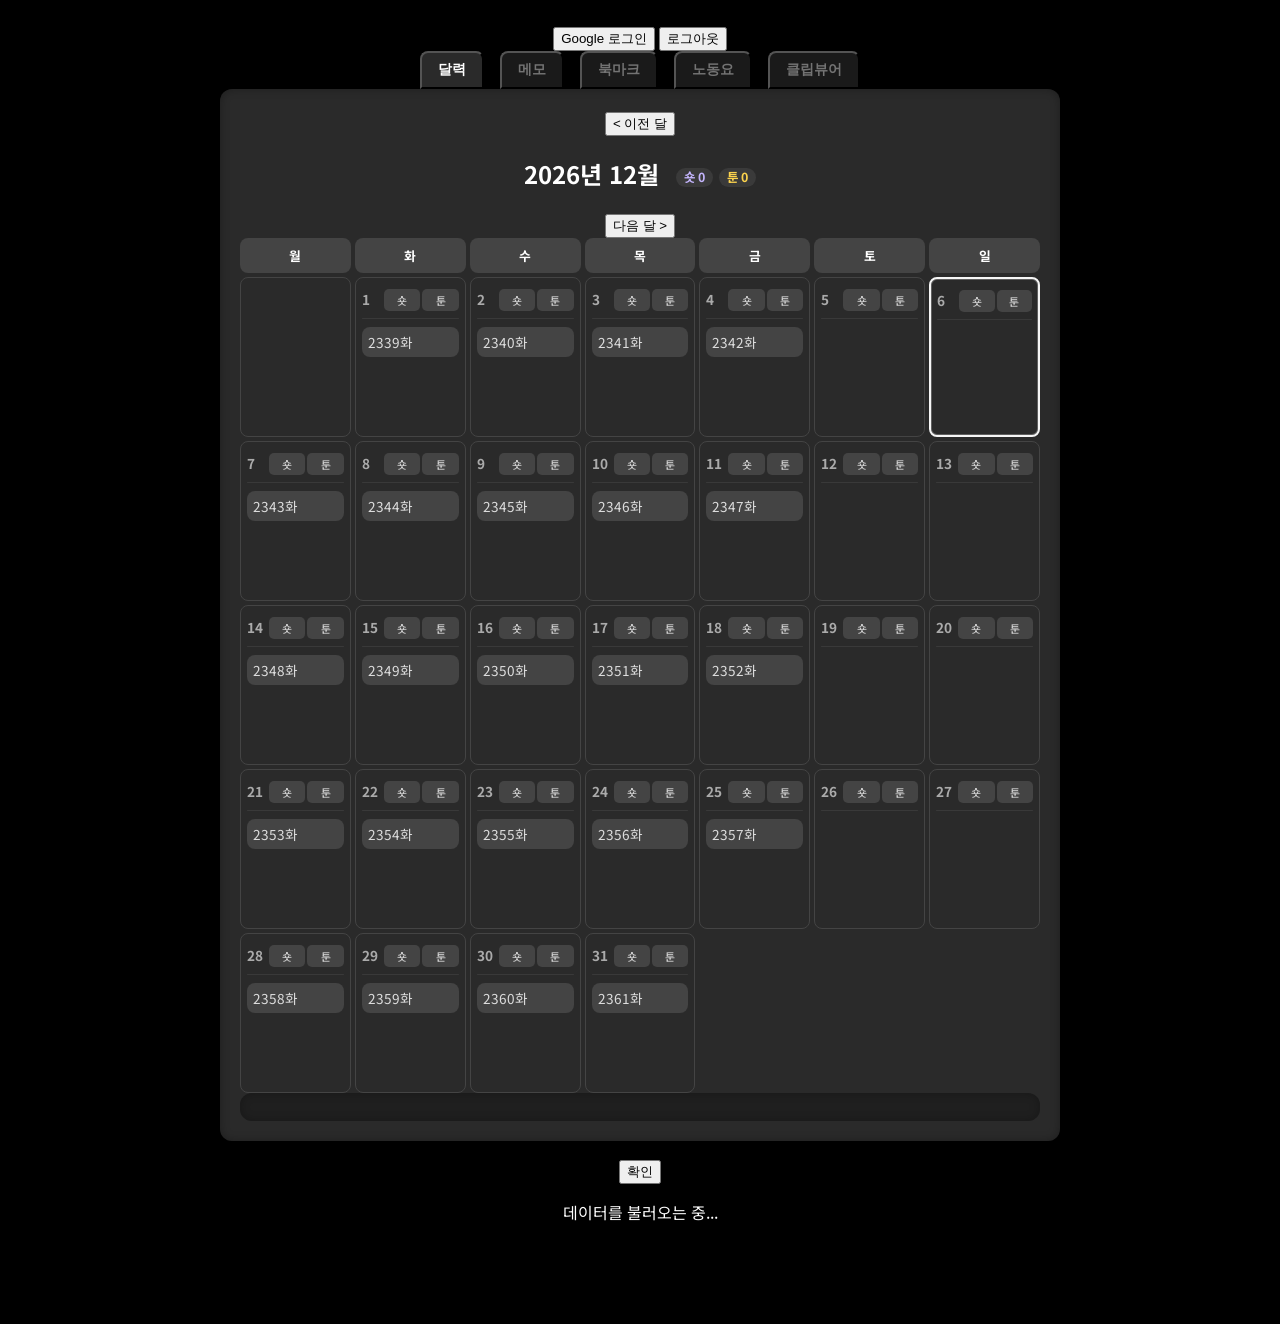
==== commit f5dfc60e: "refactor: split app modules" ====
--- a/index.html
+++ b/index.html
@@ -6,558 +6,7 @@
   <title>만화 일정 관리</title>
   <script src="https://cdn.tailwindcss.com"></script>
   <link href="https://fonts.googleapis.com/css2?family=Noto+Sans+KR:wght400;700&display=swap" rel="stylesheet"/>
-  <style>
-    body{font-family:'Noto Sans KR',sans-serif;background:#000;color:#fff;display:flex;justify-content:flex-start;align-items:center;min-height:100vh;padding:16px;flex-direction:column;gap:0}
-    .tab-content{display:none}.tab-content.active{display:flex;flex-direction:column;flex-grow:1}
-    .section-card{background:#2a2a2a;border-radius:12px;padding:20px;box-shadow:inset 0 0 10px rgba(0,0,0,.3);text-align:center;width:100%;max-width:800px}
-    .notepad-tabs{display:flex;justify-content:center;align-items:center;gap:1rem;width:100%;max-width:800px}
-    .notepad-tab{background:#1a1a1a;padding:8px 16px;border-radius:8px 8px 0 0;cursor:pointer;transition:.2s;font-weight:700;color:#737373;font-size:.85rem}
-    .notepad-tab.active,.notepad-tab:hover{background:#2a2a2a;color:#fff}
-
-    /* ===== 메모(내부) 탭 전용 스타일: 메인 탭(.notepad-tab)과 분리 ===== */
-/* 메모 공간과 분리된 '둥근 네모' 탭 */
-#notesHeaderRow{margin-top:8px;margin-bottom:8px}
-#notesTabsContainer{
-  justify-content:flex-start;
-  align-items:center;
-  gap:8px;
-  padding-left:10px;
-  margin-top:0;
-}
-
-.notes-tab{
-  background:#3a3a3a;
-  padding:8px 16px;
-  border-radius:12px;
-  cursor:pointer;
-  transition:background .2s,color .2s,transform .15s ease;
-  font-weight:700;
-  color:#ddd;
-  font-size:.85rem;
-  position:relative;
-  z-index:1;
-  border:1px solid transparent;
-}
-.notes-tab:hover{background:#4a4a4a}
-.notes-tab.active{
-  background:#111;
-  color:#fff;
-  border-color:#2a2a2a;
-  z-index:2;
-}
-
-.notes-tab.dragging{opacity:.3}
-.notes-tab.placeholder{opacity:1}
-
-/* 메모 입력 영역은 탭과 분리되게 약간 간격 */
-#notesArea{margin-top:10px}
-
-.notes-tab .tab-del{margin-left:8px;display:inline-flex;align-items:center;justify-content:center;width:18px;height:18px;border-radius:999px;background:#555;color:#fff;font-size:12px;line-height:1}
-
-
-/* 북마크 탭도 메모 탭과 동일한 둥근 네모 스타일 */
-#bookmarkHeaderRow{margin-top:8px;margin-bottom:8px}
-#bookmarkTabsContainer{
-  justify-content:flex-start;
-  align-items:center;
-  gap:8px;
-  padding-left:10px;
-  margin-top:0;
-}
-.bookmark-tab{
-  background:#3a3a3a;
-  padding:8px 16px;
-  border-radius:12px;
-  cursor:pointer;
-  transition:background .2s,color .2s,transform .15s ease;
-  font-weight:700;
-  color:#ddd;
-  font-size:.85rem;
-  position:relative;
-  z-index:1;
-  border:1px solid transparent;
-}
-.bookmark-tab:hover{background:#4a4a4a}
-.bookmark-tab.active{
-  background:#111;
-  color:#fff;
-  border-color:#2a2a2a;
-  z-index:2;
-}
-.bookmark-tab.dragging{opacity:.3}
-.bookmark-tab.placeholder{opacity:1}
-.bookmark-tab .tab-del{margin-left:8px;display:inline-flex;align-items:center;justify-content:center;width:18px;height:18px;border-radius:999px;background:#555;color:#fff;font-size:12px;line-height:1}
-
-
-
-/* 노동요 내부 탭: 북마크 탭과 동일한 둥근 네모 스타일 */
-#workmusicHeaderRow{margin-top:8px;margin-bottom:8px}
-#workmusicTabsContainer{
-  justify-content:flex-start;
-  align-items:center;
-  gap:8px;
-  padding-left:10px;
-  margin-top:0;
-}
-.workmusic-tab{
-  background:#3a3a3a;
-  padding:8px 16px;
-  border-radius:12px;
-  cursor:pointer;
-  transition:background .2s,color .2s,transform .15s ease;
-  font-weight:700;
-  color:#ddd;
-  font-size:.85rem;
-  position:relative;
-  z-index:1;
-  border:1px solid transparent;
-}
-.workmusic-tab:hover{background:#4a4a4a}
-.workmusic-tab.active{background:#111;color:#fff;border-color:#2a2a2a;z-index:2}
-.workmusic-tab.dragging{opacity:.3}
-.workmusic-tab.placeholder{opacity:1}
-.workmusic-tab .tab-del{margin-left:8px;display:inline-flex;align-items:center;justify-content:center;width:18px;height:18px;border-radius:999px;background:#555;color:#fff;font-size:12px;line-height:1}
-.workmusic-tab .playlist-mark{display:inline-flex;align-items:center;justify-content:center;margin-right:6px;opacity:.85;vertical-align:-2px}
-.workmusic-tab .playlist-mark svg{width:14px;height:14px;display:block}
-
-/* 이미지 모달 상단 아이콘 컨트롤 */
-#imageModalControls{
-  position:absolute;
-  top:10px;
-  left:50%;
-  transform:translateX(-50%);
-  display:flex;
-  align-items:center;
-  gap:8px;
-  z-index:60;
-  padding:6px;
-  border-radius:999px;
-  background:rgba(0,0,0,.46);
-  backdrop-filter:blur(8px);
-}
-.image-modal-icon-btn{
-  width:38px;
-  height:38px;
-  border-radius:999px;
-  border:none;
-  background:rgba(255,255,255,.12);
-  color:#fff;
-  display:inline-flex;
-  align-items:center;
-  justify-content:center;
-  cursor:pointer;
-  transition:background .2s,transform .15s ease;
-}
-.image-modal-icon-btn:hover{background:rgba(255,255,255,.22);transform:scale(1.04)}
-.image-modal-icon-btn svg{width:20px;height:20px;display:block}
-#moveBookmarkTabSelect{
-  position:absolute;
-  top:54px;
-  left:0;
-  min-width:140px;
-  max-width:220px;
-  background:#1f1f1f;
-  color:#fff;
-  border:1px solid #555;
-  border-radius:10px;
-  padding:8px 10px;
-  display:none;
-}
-#imageModalControls.move-open #moveBookmarkTabSelect{display:block}
-
-/* 아이콘 버튼 (메모 + / 편집) */
-
-    .icon-btn{background:transparent;border:none;padding:6px;display:inline-flex;align-items:center;justify-content:center;border-radius:10px;cursor:pointer}
-    .icon-btn:hover{background:rgba(255,255,255,.08)}
-    .icon-btn svg{width:18px;height:18px;display:block}
-    .notes-area{flex-grow:1;resize:vertical}
-    textarea#notesArea::-webkit-scrollbar{width:8px;background-color:#2a2a2a;border-radius:10px}
-    textarea#notesArea::-webkit-scrollbar-thumb{background-color:#555;border-radius:10px}
-    .calendar-header{display:grid;grid-template-columns:repeat(7,1fr);gap:4px;margin-bottom:4px}
-    .calendar-grid{display:grid;grid-template-columns:repeat(7,1fr);gap:4px}
-    .day-label,.calendar-day{text-align:center;padding:8px 2px;border-radius:8px;background:#2a2a2a;position:relative;overflow:hidden;word-wrap:break-word}
-    .day-label{background:#444;font-weight:700;color:#fff;font-size:.8rem;padding:8px 0}
-    .calendar-day{min-height:160px;padding:8px 6px 4px;display:flex;flex-direction:column;gap:2px;border:1px solid #444;box-sizing:border-box;cursor:pointer}
-    .calendar-day:hover{border-color:#666;background:#303030}
-    .calendar-day.today{border:2px solid #f5f5f5;box-shadow:inset 0 0 0 1px rgba(255,255,255,.25)}
-    .day-top{display:flex;align-items:center;gap:4px;width:100%;min-height:28px}
-    .day-number{font-size:.85rem;font-weight:700;color:#aaa;z-index:10;line-height:1;min-width:18px;text-align:left;cursor:pointer}
-    .day-divider{height:1px;background:#3a3a3a;margin:2px 0 2px;border-radius:999px;opacity:.95}
-    .calendar-month-counts{display:inline-flex;align-items:center;gap:6px;margin-left:10px;vertical-align:middle;font-size:.78rem;color:#d1d5db}
-    .calendar-count-badge{display:inline-flex;align-items:center;gap:3px;background:#3a3a3a;border-radius:999px;padding:3px 8px;font-weight:700;line-height:1}
-    .calendar-count-badge.shorts{color:#c4b5fd}.calendar-count-badge.webtoon{color:#fcd34d}
-    .task-item{font-size:.85rem;padding:5px 6px;border-radius:8px;margin-top:4px;word-wrap:break-word;cursor:pointer;text-align:left}
-    .task-item.custom-task{background:#4c78a8}
-    .task-item.custom-task.custom-important{background:#dc2626;color:#fff}
-    .task-item.custom-task.custom-family{background:#2563eb;color:#fff}
-    .task-item.custom-task.custom-special{background:#16a34a;color:#fff}
-    .task-item.episode-task{background:#444;color:#ddd}
-    /* 완료(complete) 공통 */
-    .task-item.complete{background:#888;text-decoration:line-through;color:#ccc}
-    /* 커스텀(개인작업) 완료 시: 카테고리 색상보다 우선해서 회색 처리 */
-    .task-item.custom-task.complete{background:#666 !important;color:#bdbdbd !important;text-decoration:line-through;opacity:.95}
-    .add-task-btn{background:#666;transition:.2s}.add-task-btn:hover{background:#777;transform:scale(1.02)}
-    .modal{position:fixed;inset:0;background:rgba(0,0,0,.7);display:none;justify-content:center;align-items:center;z-index:1000}
-    .modal-content{background:#1a1a1a;border-radius:12px;padding:24px;width:90%;max-width:500px;box-shadow:0 10px 30px rgba(0,0,0,.5);position:relative}
-    .drag-area{border:2px dashed #4b4b4b;transition:all .3s ease;padding:24px}
-    .drag-area.active{border-color:#6b6b6b;background-color:#2a2a2a}
-    .drag-over{border-color:#6b6b6b;background-color:#2a2a2a}
-    
-    /* 일일 체크 버튼 그룹 (쇼츠/웹툰) 스타일 */
-    .daily-check-group {
-        display: flex;
-        width: auto;
-        flex: 1;
-        gap: 2px;
-        margin-top: 0;
-        min-width: 0;
-    }
-    .daily-check-btn {
-        flex: 1;
-        text-align: center;
-        font-size: 0.68rem;
-        padding: 3px 0;
-        border-radius: 5px;
-        background: #444; /* 기본 회색 */
-        color: #ccc;
-        cursor: pointer;
-        transition: background 0.2s, color 0.2s;
-        font-weight: 500;
-    }
-    .daily-check-btn:hover {
-        opacity: 0.9;
-    }
-    /* 쇼츠 활성 상태: 빨강 */
-    .daily-check-btn.shorts.active {
-        background: #7c3aed; 
-        color: white;
-        font-weight: 700;
-    }
-    /* 웹툰 활성 상태: 노랑 */
-    .daily-check-btn.webtoon.active {
-        background: #f59e0b;
-        color: white;
-        font-weight: 700;
-    }
-
-    /* 달력 아래 일정 & 할 일 리스트 */
-    .agenda-item{display:flex;align-items:center;gap:10px;background:#2a2a2a;border-radius:10px;padding:10px 10px}
-    .agenda-dot{width:10px;height:10px;border-radius:999px;flex:0 0 10px}
-    .agenda-date{font-size:.8rem;color:#bbb;min-width:92px}
-    .agenda-text{flex:1 1 auto;word-break:break-word}
-    .agenda-actions{display:flex;gap:6px;flex:0 0 auto}
-    .agenda-btn{background:#3a3a3a;border-radius:10px;padding:6px 8px;font-size:.8rem;color:#fff;cursor:pointer;user-select:none}
-    .agenda-btn:hover{background:#4a4a4a}
-    .agenda-section-title{margin-top:10px;margin-bottom:6px;color:#ddd;font-weight:700;font-size:.9rem;opacity:.95}
-    .agenda-settings-btn{display:inline-flex;align-items:center;justify-content:center;width:34px;height:30px;background:#3a3a3a;border-radius:10px;color:#fff;border:none;cursor:pointer;user-select:none}
-    .agenda-settings-btn:hover{background:#4a4a4a}
-
-
-    
-    /* 완료된 할일(리스트): 원래처럼 '회색 + 취소선'이 확실히 보이도록 강제 */
-    .agenda-item.complete{opacity:.9;background:#242424}
-    .agenda-item.complete .agenda-text{color:#7a7a7a !important;text-decoration:line-through}
-    .agenda-item.complete .agenda-date{color:#6b7280 !important}
-/* 북마크 Masonry 레이아웃 */
-    #image-grid {
-        column-count: 2; /* 기본 2열 */
-        column-gap: 1rem;
-        margin-top: 1.5rem; /* mt-6 */
-        display: block;
-    }
-    @media (min-width: 640px) { /* sm: 3열 */
-        #image-grid { column-count: 3; }
-    }
-    @media (min-width: 1024px) { /* lg: 4열 */
-        #image-grid { column-count: 4; }
-    }
-
-    /* 북마크 카드 스타일 */
-    .bookmark-card{
-        position: relative;
-        transition: transform .2s ease-in-out; 
-        background: #333; 
-        border-radius: 8px; 
-        overflow: hidden; 
-        margin-bottom: 1rem; /* 세로 간격 */
-        break-inside: avoid; /* 카드 분할 방지 */
-        width: 100%; /* Column 아이템으로 사용 */
-        display: block;
-    }
-    .bookmark-card:hover{transform:translateY(-5px)}
-    
-    /* 콘텐츠 영역: 이미지/아이콘 높이에 따라 크기 결정 */
-    .bookmark-card .content {
-        display: block; 
-        width: 100%;
-        height: auto;
-        overflow: hidden;
-        background-color: #1a1a1a;
-        /* 링크나 동영상 썸네일이 없을 때 최소 높이 보장 */
-        min-height: 80px; 
-        position: relative; /* 오버레이를 위한 기준점 */
-    }
-    
-    .bookmark-card img {
-        position: static; 
-        width: 100%;
-        height: auto; /* 실제 비율 사용 */
-        display: block;
-        /* 기본: 이미지가 잘리지 않고 전체가 보이도록 contain 설정 */
-        object-fit: contain; 
-    }
-
-    .bookmark-card .img-fit-cover {
-        /* 비디오 썸네일용: 영역을 꽉 채우도록 cover 설정 */
-        object-fit: cover; 
-        height: 100%; /* content의 높이를 꽉 채우도록 설정 */
-    }
-    
-    /* 아이콘/텍스트 오버레이 */
-    .bookmark-card .icon-overlay {
-        position: absolute; top: 0; left: 0; right: 0; bottom: 0;
-        background: rgba(0, 0, 0, 0.6);
-        display: flex; justify-content: center; align-items: center;
-        color: white; font-size: 3rem;
-    }
-    /* 링크 북마크의 제목 표시 */
-    .bookmark-card .link-title-overlay {
-        position: absolute; top: 0; left: 0; right: 0; bottom: 0;
-        background: rgba(0, 0, 0, 0.7);
-        display: flex; flex-direction: column; justify-content: center; align-items: center;
-        color: white; padding: 10px;
-        text-align: center;
-    }
-    .bookmark-card .link-title-text {
-        font-size: 1rem;
-        font-weight: 700;
-        margin-bottom: 5px;
-        word-break: break-all;
-    }
-    .bookmark-card .link-url-text {
-        font-size: 0.75rem;
-        opacity: 0.7;
-        word-break: break-all;
-    }
-    
-    /* 신규 Video title overlay (썸네일 없을 때) */
-    .bookmark-card .video-title-overlay {
-        position: absolute; top: 0; left: 0; right: 0; bottom: 0;
-        background: rgba(80, 0, 0, 0.7); /* Reddish background for video emphasis */
-        display: flex; flex-direction: column; justify-content: center; align-items: center;
-        color: white; padding: 10px;
-        text-align: center;
-    }
-    .bookmark-card .video-title-text {
-        font-size: 1rem;
-        font-weight: 700;
-        margin-bottom: 5px;
-        word-break: break-all;
-    }
-    .bookmark-card .video-url-text {
-        font-size: 0.75rem;
-        opacity: 0.7;
-        word-break: break-all;
-    }
-    
-    /* 인스타그램 스타일 (이제 직접 임베드 코드를 사용하므로 이 스타일은 사용하지 않음) */
-    .bookmark-card .instagram-overlay { display: none; } 
-    
-    /* 인스타그램 임베드 짤림 방지: 임베드 콘텐츠가 부모 카드 너비를 넘지 않도록 설정 */
-    .bookmark-card .content > div[style*="max-width:540px"] {
-        max-width: 100% !important; 
-        width: 100% !important;
-        box-sizing: border-box; /* 패딩/보더 포함 너비 계산 */
-    }
-
-    /* 사이트별 구분 헤더 스타일 */
-    .domain-header {
-        column-span: all; /* Masonry 레이아웃에서 전체 너비를 차지 */
-        width: 100%;
-        margin: 20px 0 10px;
-        padding: 8px 0;
-        color: #fff;
-        font-size: 1.25rem;
-        font-weight: 700;
-        border-bottom: 2px solid #555;
-        text-align: left;
-    }
-
-
-/* 노동요 플레이어 */
-.workmusic-panel{display:flex;flex-direction:column;gap:14px}
-#workmusic-drag-area{min-height:110px}
-.workmusic-player-wrap{background:#111;border-radius:12px;overflow:hidden;border:1px solid #444}
-#workMusicPlayerBox{width:100%;aspect-ratio:16/9;background:#000;display:flex;align-items:center;justify-content:center;color:#777;font-size:.9rem}
-#workMusicPlayerBox iframe{width:100%;height:100%;display:block;border:0}
-.workmusic-controls{display:flex;flex-wrap:wrap;gap:8px;align-items:center;justify-content:center}
-.workmusic-icon-btn{width:42px;height:42px;border-radius:999px;background:#2f2f2f;color:#eee;border:1px solid #444;display:inline-flex;align-items:center;justify-content:center;cursor:pointer;transition:background .2s,transform .15s,border-color .2s,color .2s}
-.workmusic-icon-btn:hover{background:#3a3a3a;border-color:#555;transform:scale(1.04)}
-.workmusic-icon-btn svg{width:22px;height:22px;display:block}
-#workMusicModeBtn{color:#777}
-#workMusicModeBtn.random{color:#fff}
-.workmusic-volume{display:flex;align-items:center;gap:8px;background:#2f2f2f;border:1px solid #444;border-radius:999px;padding:7px 12px}
-.workmusic-volume-btn{width:24px;height:24px;border:0;background:transparent;color:#ddd;display:inline-flex;align-items:center;justify-content:center;cursor:pointer;padding:0;border-radius:999px;flex:0 0 auto}
-.workmusic-volume-btn:hover{background:rgba(255,255,255,.08);color:#fff}
-.workmusic-volume-btn svg{width:20px;height:20px;display:block}
-#workMusicVolumeRange{width:120px;accent-color:#fff;cursor:pointer}
-.workmusic-volume-percent{min-width:38px;text-align:right;font-size:.78rem;font-weight:800;color:#e5e5e5;line-height:1;font-variant-numeric:tabular-nums}
-.workmusic-list{column-count:2;column-gap:1rem;margin-top:.5rem;display:block;text-align:left}
-@media (min-width:640px){.workmusic-list{column-count:3}}
-@media (min-width:1024px){.workmusic-list{column-count:4}}
-.workmusic-list.music-compact-list{column-count:1;display:grid;grid-template-columns:repeat(2,minmax(0,1fr));gap:10px;margin-top:.5rem}
-.workmusic-list.music-compact-list .workmusic-item{margin-bottom:0}
-@media (max-width:640px){.workmusic-list.music-compact-list{grid-template-columns:1fr}}
-.workmusic-item{position:relative;background:#2f2f2f;border:1px solid #3f3f3f;border-radius:8px;overflow:hidden;margin-bottom:1rem;break-inside:avoid;width:100%;display:block;cursor:pointer;transition:transform .2s ease-in-out,border-color .2s,background .2s}
-.workmusic-item:hover{transform:translateY(-5px);background:#363636}
-.workmusic-item.active{border-color:#d4d4d4;background:#3a3a3a}
-.workmusic-thumb{width:100%;aspect-ratio:16/9;object-fit:cover;background:#000;display:block}
-.workmusic-play-overlay{position:absolute;inset:0;display:flex;align-items:center;justify-content:center;background:rgba(0,0,0,.12);opacity:.9;pointer-events:none}
-.workmusic-play-overlay svg{width:46px;height:46px;filter:drop-shadow(0 2px 6px rgba(0,0,0,.5))}
-.workmusic-title-overlay{position:absolute;left:0;right:0;bottom:0;z-index:4;background:linear-gradient(to top,rgba(0,0,0,.82),rgba(0,0,0,.35),rgba(0,0,0,0));color:#fff;font-size:.78rem;font-weight:700;line-height:1.25;padding:28px 62px 8px 10px;text-shadow:0 1px 3px rgba(0,0,0,.8);display:-webkit-box;-webkit-line-clamp:2;-webkit-box-orient:vertical;overflow:hidden}
-.workmusic-duration-badge{position:absolute;right:8px;bottom:8px;z-index:6;background:rgba(0,0,0,.82);color:#fff;border-radius:4px;padding:2px 5px;font-size:.72rem;font-weight:800;line-height:1;letter-spacing:.01em}
-/* 유튜브뮤직에서 불러온 곡은 작은 앨범형 카드로 표시 */
-.workmusic-item.music-track{display:flex;align-items:center;min-height:74px;padding:8px 44px 8px 8px;background:#303030;border-color:#444}
-.workmusic-item.music-track:hover{background:#383838}
-.workmusic-item.music-track .workmusic-thumb{width:58px;height:58px;aspect-ratio:auto;border-radius:6px;object-fit:cover;flex:0 0 58px}
-.workmusic-item.music-track .workmusic-music-info{min-width:0;flex:1 1 auto;padding-left:10px;padding-right:4px}
-.workmusic-item.music-track .workmusic-music-title{color:#fff;font-size:.84rem;font-weight:800;line-height:1.25;white-space:nowrap;overflow:hidden;text-overflow:ellipsis}
-.workmusic-item.music-track .workmusic-music-artist{color:#bdbdbd;font-size:.72rem;font-weight:600;line-height:1.25;margin-top:3px;white-space:nowrap;overflow:hidden;text-overflow:ellipsis}
-.workmusic-item.music-track .workmusic-play-overlay{left:8px;top:8px;right:auto;bottom:auto;width:58px;height:58px;border-radius:6px;background:rgba(0,0,0,.22)}
-.workmusic-item.music-track .workmusic-play-overlay svg{width:24px;height:24px}
-.workmusic-item.music-track .workmusic-duration-badge{right:44px;bottom:7px;font-size:.64rem;padding:2px 4px;background:rgba(0,0,0,.72)}
-.workmusic-item.music-track .workmusic-actions{top:50%;right:8px;transform:translateY(-50%);opacity:1}
-.workmusic-item.music-track .workmusic-small-btn{width:30px;height:30px}
-.workmusic-actions{position:absolute;top:8px;right:8px;display:flex;gap:5px;opacity:0;transition:opacity .2s;z-index:5}
-.workmusic-item:hover .workmusic-actions{opacity:1}
-.workmusic-small-btn{width:32px;height:32px;background:rgba(32,32,32,.88);border:1px solid #555;border-radius:999px;color:#fff;cursor:pointer;display:flex;align-items:center;justify-content:center;box-shadow:0 2px 6px rgba(0,0,0,.4)}
-.workmusic-small-btn:hover{background:#444}
-.workmusic-small-btn svg{width:18px;height:18px}
-.workmusic-settings-modal{background:#2a2a2a;max-width:420px;padding:18px;border:1px solid #3f3f3f}
-.workmusic-title-input{width:100%;background:#1f2937;border:1px solid #6b7280;border-radius:12px;color:#fff;padding:12px 14px;font-weight:700;font-size:1rem;outline:none}
-.workmusic-title-input:focus{border-color:#e5e7eb;box-shadow:0 0 0 2px rgba(255,255,255,.18)}
-.workmusic-settings-icons{display:flex;justify-content:center;gap:12px;margin-top:14px}
-.workmusic-modal-icon-btn{width:46px;height:46px;border-radius:999px;background:#3a3a3a;border:1px solid #555;color:#f5f5f5;display:inline-flex;align-items:center;justify-content:center;cursor:pointer;transition:background .2s,transform .15s,border-color .2s}
-.workmusic-modal-icon-btn:hover{background:#4a4a4a;border-color:#777;transform:scale(1.04)}
-.workmusic-modal-icon-btn svg{width:21px;height:21px;display:block}
-.workmusic-modal-icon-btn.danger{color:#f5f5f5}
-.workmusic-tab-modal{background:#2a2a2a;max-width:360px;padding:18px;border:1px solid #3f3f3f}
-.workmusic-tab-modal-icons{display:flex;justify-content:center;gap:12px;margin-top:14px}
-@media (max-width:768px){.workmusic-list{column-count:2}.workmusic-actions{opacity:1}#workMusicVolumeRange{width:90px}}
-
-/* 하단 노동요 리모컨: 낮은 1줄형 배치 */
-body{padding-bottom:76px}
-.workmusic-remote{
-  position:fixed;left:50%;bottom:12px;transform:translateX(-50%);
-  width:min(920px,calc(100vw - 24px));min-height:54px;
-  background:rgba(28,28,28,.94);border:1px solid #4a4a4a;border-radius:17px;
-  box-shadow:0 10px 30px rgba(0,0,0,.45);backdrop-filter:blur(10px);
-  z-index:900;display:none;align-items:center;gap:10px;padding:7px 10px;color:#fff;
-}
-.workmusic-remote.show{display:flex}
-.workmusic-remote-info{display:flex;align-items:center;gap:9px;min-width:0;flex:1 1 auto;cursor:pointer;overflow:hidden}
-.workmusic-remote-thumb{width:40px;height:40px;border-radius:9px;object-fit:cover;background:#111;flex:0 0 40px}
-.workmusic-remote-text{min-width:0;flex:1 1 auto;text-align:left}
-.workmusic-remote-title{font-size:.88rem;font-weight:800;line-height:1.15;white-space:nowrap;overflow:hidden;text-overflow:ellipsis;color:#fff}
-.workmusic-remote-artist{font-size:.7rem;font-weight:600;line-height:1.15;margin-top:3px;white-space:nowrap;overflow:hidden;text-overflow:ellipsis;color:#bdbdbd}
-.workmusic-remote-controls{display:flex;align-items:center;gap:6px;flex:0 0 auto;margin-left:auto}
-.workmusic-remote-btn{width:34px;height:34px;border-radius:999px;background:#333;border:1px solid #505050;color:#f5f5f5;display:inline-flex;align-items:center;justify-content:center;cursor:pointer;transition:background .2s,transform .15s,border-color .2s}
-.workmusic-remote-btn:hover{background:#414141;border-color:#666;transform:scale(1.04)}
-.workmusic-remote-btn svg{width:18px;height:18px;display:block}
-.workmusic-remote-volume{display:flex;align-items:center;gap:6px;background:#303030;border:1px solid #4a4a4a;border-radius:999px;padding:4px 8px;flex:0 0 auto}
-.workmusic-remote-volume input{width:96px;accent-color:#fff;cursor:pointer}
-.workmusic-remote-percent{min-width:32px;text-align:right;font-size:.72rem;font-weight:800;color:#e5e5e5;font-variant-numeric:tabular-nums}
-.workmusic-remote .workmusic-volume-btn{width:30px;height:30px;flex:0 0 30px}
-.workmusic-remote .workmusic-volume-btn svg{width:17px;height:17px}
-@media (max-width:640px){
-  body{padding-bottom:78px}
-  .workmusic-remote{width:calc(100vw - 16px);bottom:8px;padding:7px 8px;gap:7px;border-radius:15px}
-  .workmusic-remote-thumb{width:36px;height:36px;flex-basis:36px}
-  .workmusic-remote-title{font-size:.78rem}
-  .workmusic-remote-artist{font-size:.65rem}
-  .workmusic-remote-controls{gap:4px}
-  .workmusic-remote-btn{width:30px;height:30px}
-  .workmusic-remote-btn svg{width:16px;height:16px}
-  .workmusic-remote-volume{gap:4px;padding:3px 6px}
-  .workmusic-remote-volume input{width:64px}
-  .workmusic-remote-percent{min-width:28px;font-size:.68rem}
-}
-
-
-    @media (max-width:768px){
-      body{padding:12px;gap:0}.section-card{padding:12px;border-radius:0}
-      .notepad-tabs{gap:.5rem}.notepad-tab{padding:6px 12px;font-size:.8rem}
-      .calendar-day{min-height:120px;padding:.35rem .2rem .2rem;gap:1px}.day-number{font-size:.75rem;min-width:14px}.day-top{gap:2px;min-height:24px}.daily-check-btn{font-size:.62rem;padding:3px 0}.calendar-month-counts{display:flex;margin-left:0;margin-top:4px;justify-content:center;font-size:.72rem}
-      .task-item{font-size:.85rem;padding:2px 4px;margin-top:2px}
-      .calendar-grid,.calendar-header{gap:0}.add-task-btn{width:100%;font-size:.9rem}
-      .modal-content{padding:16px;width:95%}
-      .domain-header { font-size: 1rem; }
-    }
-    .calendar-grid{grid-gap:4px}
-    @media (max-width:768px){.calendar-grid{grid-gap:0}}
-
-    /* 이미지 모달 스타일 */
-    #imageModal.modal {
-        background: rgba(0, 0, 0, 0.7);
-        display: none;
-        position: fixed;
-        top: 0;
-        left: 0;
-        width: 100%;
-        height: 100%;
-        z-index: 9999;
-    }
-    #imageModal .modal-content {
-        background-color: transparent;
-        padding: 0;
-        box-shadow: none;
-        /* Set max dimensions based on viewport to prioritize height */
-        max-width: 90vw; /* 90% viewport width */
-        max-height: 90vh; /* 90% viewport height (세로에 맞춤) */
-        width: auto; 
-        height: auto; 
-        display: flex;
-        justify-content: center;
-        align-items: center;
-        cursor: pointer; /* 모달 내용을 클릭해서 닫기 위해 커서 추가 */
-    }
-    #modalImage {
-        /* Fill the constrained container while maintaining aspect ratio */
-        width: auto; 
-        height: auto; 
-        max-width: 100%; /* 모달 콘텐츠 크기 내에서 최대화 */
-        max-height: 100%; /* 모달 콘텐츠 크기 내에서 최대화 */
-        object-fit: contain; /* Crucial: Ensures the whole image is visible within 90vw/90vh without being cut off */
-    }
-    
-    /* 북마크 제목 수정 모달 스타일 */
-    #editTitleModal.modal { z-index: 1001; }
-    #editTitleModal .modal-content {
-        background: #2a2a2a; 
-        max-width: 400px;
-        box-shadow: 0 10px 30px rgba(0,0,0,.5);
-    }
-
-
-/* ===== CLIP 뷰어 탭 ===== */
-.clip-viewer-panel{display:flex;flex-direction:column;gap:12px;align-items:center}
-.clip-toolbar{display:flex;flex-wrap:wrap;gap:8px;justify-content:center;align-items:center;width:100%}
-.clip-btn,.clip-file-btn{display:inline-flex;align-items:center;justify-content:center;gap:6px;background:#3a3a3a;border:1px solid #555;color:#fff;border-radius:999px;padding:9px 14px;font-size:.85rem;font-weight:800;cursor:pointer;transition:background .2s,transform .15s}
-.clip-btn:hover,.clip-file-btn:hover{background:#4a4a4a;transform:scale(1.02)}
-.clip-btn:disabled{opacity:.45;cursor:not-allowed;transform:none}
-.clip-file-btn input{display:none}
-.clip-viewer{width:690px;max-width:100vw;line-height:0;background:#111;margin:0 auto;border-radius:10px;overflow:hidden}
-.clip-page{width:690px;max-width:100vw;height:auto;display:block;margin:0 auto;background:#222}
-.clip-message{width:100%;min-height:260px;display:flex;align-items:center;justify-content:center;text-align:center;color:#888;line-height:1.6;background:#1b1b1b;border:1px dashed #555;border-radius:12px;padding:28px}
-.clip-status{font-size:.78rem;color:#bbb;line-height:1.45;text-align:center;white-space:pre-wrap}
-.drive-save-indicator{position:fixed;right:14px;bottom:14px;z-index:1200;background:rgba(0,0,0,.78);border:1px solid #444;border-radius:999px;padding:8px 12px;font-size:.78rem;color:#ddd;display:none;box-shadow:0 6px 18px rgba(0,0,0,.35)}
-.drive-save-indicator.show{display:block}
-@media (max-width:768px){
-  .pc-only{display:none!important}
-  #clipLoadDriveBtn{font-weight:900}
-}
-
-  </style>
+  <link rel="stylesheet" href="styles.css"/>
 </head>
 <body class="text-white">
   <div id="authBar" class="w-full max-w-2xl mx-auto flex items-center justify-end gap-2 mb-4">
@@ -871,9 +320,11 @@
 
   <script src="https://accounts.google.com/gsi/client" async defer></script>
   <script src="https://cdnjs.cloudflare.com/ajax/libs/sql.js/1.10.3/sql-wasm.js"></script>
+  <script src="src/config.js"></script>
 
 <script>
   // Google Drive 저장 방식 버전
+    const APP_CONFIG = window.APP_CONFIG || {};
     
     // 전역 상태
     window.customTasks = window.customTasks || [];
@@ -893,7 +344,7 @@
     window.workMusicLastVolume = window.workMusicLastVolume ?? (Number(window.workMusicVolume) > 0 ? Number(window.workMusicVolume) : 80);
     window.workMusicIsMuted = window.workMusicIsMuted || Number(window.workMusicVolume) === 0;
     // YouTube Data API v3 키: 재생목록/영상 제목/길이 조회용
-    const YOUTUBE_API_KEY = "AIzaSyAxMNbkyUocpD_r-jnvQH_fiuYtxL952CY";
+    const YOUTUBE_API_KEY = APP_CONFIG.youtubeApiKey || '';
     window.workMusicIsPlaying = window.workMusicIsPlaying || false;
     window.currentWorkMusicSettingIndex = null;
     let currentDate = new Date();
@@ -3270,1141 +2721,16 @@
 <script type="module">
 
 
-// ===== Inlined modules: calendar.js / notes.js / bookmarks.js =====
-// calendar.js
-// NOTE: Calendar UI is rendered by ui.js.
-// This module is kept to avoid breaking existing imports in main.js,
-// but it intentionally does not attach listeners or override global render functions.
-function initCalendar() {
-  // no-op (handled in ui.js)
-}
-
-
-function initNotes(){
-  const notesArea = document.getElementById('notesArea');
-  const tabsContainer = document.getElementById('notesTabsContainer');
-  const addTabBtn = document.getElementById('addNotesTabBtn');
-  const downloadNotesBtn = document.getElementById('downloadNotesBtn');
-  const toggleEditBtn = document.getElementById('toggleNotesEditBtn');
-
-  if(!tabsContainer || !notesArea) return;
-
-  // Local UI state
-  let editMode = false;
-
-  // Helpers
-  const genId = ()=> 'tab_' + Date.now().toString(36) + '_' + Math.random().toString(36).slice(2,7);
-
-  const getState = ()=>({
-    tabs: window.__notesTabList || [{ id:'memo', name:'메모', order:0 }],
-    notes: window.__notesTabs || {},
-    activeId: window.__notesActiveTabId || 'memo'
-  });
-
-  const setActive = async (tabId)=>{
-    // 1) 현재 탭 내용을 먼저 로컬/클라우드에 확정 저장 (탭 전환 중 유실 방지)
-    const prevId = window.__notesActiveTabId || 'memo';
-    try{
-      if(notesArea){
-        window.__notesTabs = window.__notesTabs || {};
-        window.__notesTabs[prevId] = notesArea.value ?? '';
-        // 디바운스가 남아있더라도 이전 탭은 즉시 저장(최소 1회 보장)
-        if(window.cloudSaveNotesFor){
-          await window.cloudSaveNotesFor(prevId, window.__notesTabs[prevId]);
-        }else if(window.cloudSaveNotes){
-          await window.cloudSaveNotes();
-        }
-      }
-    }catch(_){}
-
-    // 2) active tab 변경 + 서버에 activeId 기록
-    window.__notesActiveTabId = tabId;
-    try{
-      window.cloudSetActiveNotesTab && await window.cloudSetActiveNotesTab(tabId);
-    }catch(_){}
-
-    // 3) UI 갱신
-    render();
-    const { notes } = getState();
-    notesArea.value = notes[tabId] || '';
-  };
-
-  const render = ()=>{
-    const { tabs, activeId, notes } = getState();
-    // normalize tabs ordering
-    const sorted = [...tabs].sort((a,b)=>(a.order??0)-(b.order??0));
-    tabsContainer.innerHTML = '';
-
-    sorted.forEach((t)=>{
-      const btn = document.createElement('button');
-      btn.className = 'notes-tab' + (t.id===activeId ? ' active' : '');
-      btn.dataset.tabId = t.id;
-      btn.draggable = editMode;
-      btn.innerHTML = `
-        <span class="tab-label">${escapeHtml(t.name || '')}</span>
-        ${editMode ? `<span class="tab-del" title="삭제">×</span>` : ``}
-      `;
-      tabsContainer.appendChild(btn);
-    });
-
-    // Ensure textarea shows active note
-    const activeExists = sorted.some(t=>t.id===activeId);
-    const useId = activeExists ? activeId : (sorted[0]?.id || 'memo');
-    if(useId !== activeId){
-      window.__notesActiveTabId = useId;
-    }
-    notesArea.value = notes[useId] || '';
-
-    // Toggle button icon
-    if(toggleEditBtn){
-      toggleEditBtn.innerHTML = editMode
-        ? `<svg xmlns="http://www.w3.org/2000/svg" viewBox="0 0 24 24" fill="none" stroke="currentColor" stroke-width="2" stroke-linecap="round" stroke-linejoin="round" aria-hidden="true"><path d="M20 6 9 17l-5-5"/></svg>`
-        : `<svg xmlns="http://www.w3.org/2000/svg" viewBox="0 0 24 24" fill="none" stroke="currentColor" stroke-width="2" stroke-linecap="round" stroke-linejoin="round" aria-hidden="true"><path d="M12 20h9"/><path d="M16.5 3.5a2.1 2.1 0 0 1 3 3L7 19l-4 1 1-4Z"/></svg>`;
-    }
-  };
-
-  const escapeHtml = (s)=> String(s)
-    .replaceAll('&','&amp;')
-    .replaceAll('<','&lt;')
-    .replaceAll('>','&gt;')
-    .replaceAll('"','&quot;')
-    .replaceAll("'","&#039;");
-
-  const promptName = (title, current='')=>{
-    const name = window.prompt(title, current);
-    if(name===null) return null;
-    const trimmed = name.trim();
-    if(!trimmed) return null;
-    return trimmed.slice(0, 20);
-  };
-
-
-  const downloadAllNotes = ()=>{
-    // 다운로드는 저장값을 건드리지 않고, 현재 화면의 메모만 로컬 캐시에 반영해서 txt로 내보냅니다.
-    const activeId = window.__notesActiveTabId || 'memo';
-    window.__notesTabs = window.__notesTabs || {};
-    if(notesArea){
-      window.__notesTabs[activeId] = notesArea.value ?? '';
-    }
-
-    const tabs = [...(window.__notesTabList || [{ id:'memo', name:'메모', order:0 }])]
-      .sort((a,b)=>(a.order??0)-(b.order??0));
-    const notes = window.__notesTabs || {};
-    const now = new Date();
-    const pad = (n)=>String(n).padStart(2,'0');
-    const dateText = `${now.getFullYear()}-${pad(now.getMonth()+1)}-${pad(now.getDate())} ${pad(now.getHours())}:${pad(now.getMinutes())}`;
-
-    const lines = [];
-    lines.push('메모 전체 백업');
-    lines.push(`다운로드 시각: ${dateText}`);
-    lines.push('');
-    lines.push('========================================');
-    lines.push('');
-
-    if(!tabs.length){
-      lines.push('(메모 탭 없음)');
-    }else{
-      tabs.forEach((tab, idx)=>{
-        const title = tab?.name || `탭 ${idx+1}`;
-        const id = tab?.id || '';
-        const body = notes[id] ?? '';
-        lines.push(`[${idx+1}] ${title}`);
-        lines.push('----------------------------------------');
-        lines.push(body || '(내용 없음)');
-        lines.push('');
-        lines.push('========================================');
-        lines.push('');
-      });
-    }
-
-    const blob = new Blob(['\ufeff' + lines.join('\n')], { type:'text/plain;charset=utf-8' });
-    const url = URL.createObjectURL(blob);
-    const a = document.createElement('a');
-    a.href = url;
-    a.download = `memo_backup_${now.getFullYear()}${pad(now.getMonth()+1)}${pad(now.getDate())}_${pad(now.getHours())}${pad(now.getMinutes())}.txt`;
-    document.body.appendChild(a);
-    a.click();
-    a.remove();
-    setTimeout(()=>URL.revokeObjectURL(url), 1000);
-    if(window.showFeedbackMessage) window.showFeedbackMessage('메모를 txt로 다운로드했습니다.');
-  };
-
-  if(downloadNotesBtn){
-    downloadNotesBtn.addEventListener('click', downloadAllNotes);
-  }
-
-  // Events: select / rename / delete
-  tabsContainer.addEventListener('click', async (e)=>{
-    const tabBtn = e.target.closest('.notes-tab');
-    if(!tabBtn) return;
-    const tabId = tabBtn.dataset.tabId;
-
-    // delete in edit mode
-    if(editMode && e.target.classList.contains('tab-del')){
-      if(!confirm('이 탭과 탭 안의 메모를 삭제할까요?')) return;
-      window.cloudDeleteNotesTab && await window.cloudDeleteNotesTab(tabId);
-      return;
-    }
-
-    // select
-    await setActive(tabId);
-  });
-
-  tabsContainer.addEventListener('dblclick', async (e)=>{
-    const tabBtn = e.target.closest('.notes-tab');
-    if(!tabBtn) return;
-    const tabId = tabBtn.dataset.tabId;
-    const { tabs } = getState();
-    const cur = tabs.find(t=>t.id===tabId);
-    const newName = promptName('탭 이름 변경', cur?.name || '');
-    if(!newName) return;
-    window.cloudRenameNotesTab && await window.cloudRenameNotesTab(tabId, newName);
-  });
-
-  // Drag reorder (edit mode only) - live reflow + smooth-ish
-  let dragFromId = null;
-  let draggingEl = null;
-  let placeholderEl = null;
-
-  function ensurePlaceholder(width){
-    if(placeholderEl) return;
-    placeholderEl = document.createElement('div');
-    placeholderEl.className = 'notes-tab placeholder';
-    placeholderEl.style.width = (width || 80) + 'px';
-    placeholderEl.style.height = '32px';
-    placeholderEl.style.borderRadius = '10px 10px 0 0';
-    placeholderEl.style.border = '1px dashed rgba(255,255,255,.25)';
-    placeholderEl.style.background = 'transparent';
-  }
-
-  function getDragAfterElement(container, x){
-    const els = [...container.querySelectorAll('.notes-tab:not(.dragging):not(.placeholder)')];
-    let closest = { offset: Number.NEGATIVE_INFINITY, element: null };
-    for(const child of els){
-      const box = child.getBoundingClientRect();
-      const offset = x - (box.left + box.width/2);
-      if(offset < 0 && offset > closest.offset){
-        closest = { offset, element: child };
-      }
-    }
-    return closest.element;
-  }
-
-  tabsContainer.addEventListener('dragstart', (e)=>{
-    if(!editMode) return;
-    const tabBtn = e.target.closest('.notes-tab');
-    if(!tabBtn) return;
-    dragFromId = tabBtn.dataset.tabId;
-    draggingEl = tabBtn;
-    draggingEl.classList.add('dragging');
-
-    // placeholder for live layout
-    const w = tabBtn.getBoundingClientRect().width;
-    ensurePlaceholder(w);
-    placeholderEl.style.width = w + 'px';
-    tabBtn.after(placeholderEl);
-
-    // Better drag image (avoid huge ghost)
-    if(e.dataTransfer){
-      e.dataTransfer.effectAllowed = 'move';
-      try{
-        const img = tabBtn.cloneNode(true);
-        img.style.position = 'absolute';
-        img.style.top = '-9999px';
-        img.style.left = '-9999px';
-        img.style.opacity = '0.9';
-        document.body.appendChild(img);
-        e.dataTransfer.setDragImage(img, 10, 10);
-        setTimeout(()=>img.remove(), 0);
-      }catch(_){}
-    }
-  });
-
-  tabsContainer.addEventListener('dragover', (e)=>{
-    if(!editMode || !draggingEl) return;
-    e.preventDefault();
-    const afterEl = getDragAfterElement(tabsContainer, e.clientX);
-    if(!afterEl){
-      tabsContainer.appendChild(placeholderEl);
-    }else{
-      tabsContainer.insertBefore(placeholderEl, afterEl);
-    }
-  });
-
-  async function finalizeReorder(){
-    if(!draggingEl || !placeholderEl) return;
-    placeholderEl.replaceWith(draggingEl);
-    draggingEl.classList.remove('dragging');
-
-    // compute order from DOM
-    const ids = [...tabsContainer.querySelectorAll('.notes-tab')].filter(el=>!el.classList.contains('placeholder')).map(el=>el.dataset.tabId).filter(Boolean);
-    const { tabs } = getState();
-    const map = new Map(tabs.map(t=>[t.id, t]));
-    const next = ids.map((id,i)=>({ ...map.get(id), order: i*10 })).filter(Boolean);
-    window.cloudReorderNotesTabs && await window.cloudReorderNotesTabs(next);
-
-    dragFromId = null;
-    draggingEl = null;
-    placeholderEl = null;
-  }
-
-  tabsContainer.addEventListener('drop', async (e)=>{
-    if(!editMode) return;
-    e.preventDefault();
-    await finalizeReorder();
-  });
-
-  tabsContainer.addEventListener('dragend', async ()=>{
-    if(!editMode) return;
-    // If dropped outside, still finalize to clean placeholder
-    if(placeholderEl && draggingEl){
-      await finalizeReorder();
-    }
-  });
-
-  // Add tab
-  if(addTabBtn){
-    addTabBtn.addEventListener('click', async ()=>{
-      const name = promptName('새 탭 이름', '새 탭');
-      if(!name) return;
-      const id = genId();
-      window.cloudAddNotesTab && await window.cloudAddNotesTab({ id, name });
-      await setActive(id);
-    });
-  }
-
-  // Toggle edit mode
-  if(toggleEditBtn){
-    toggleEditBtn.addEventListener('click', ()=>{
-      editMode = !editMode;
-      render();
-    });
-  }
-
-  // Save note content (tab-safe)
-// - 입력 시점의 tabId/value를 캡처하여 저장(탭 전환 중 덮어쓰기/유실 방지)
-// - 로컬 캐시(window.__notesTabs)도 즉시 갱신하여 탭 전환 시 내용 유지
-if(notesArea){
-  const syncLocal = ()=>{
-    const tabId = window.__notesActiveTabId || 'memo';
-    window.__notesTabs = window.__notesTabs || {};
-    window.__notesTabs[tabId] = notesArea.value ?? '';
-    return { tabId, value: window.__notesTabs[tabId] };
-  };
-
-  notesArea.addEventListener('input', ()=>{
-    const { tabId, value } = syncLocal();
-    window.cloudSaveNotesDebounced && window.cloudSaveNotesDebounced(tabId, value);
-  });
-
-  // 포커스가 빠질 때는 즉시 저장(디바운스 대기 중 유실 방지)
-  notesArea.addEventListener('blur', ()=>{
-    const { tabId, value } = syncLocal();
-    window.cloudSaveNotesFor && window.cloudSaveNotesFor(tabId, value);
-  });
-}
-// Expose renderer for realtime updates
-  window.renderNotesUI = render;
-
-  // Initial render
-  render();
-}
-
-
-function initBookmarks(){
-  const imageGrid=document.getElementById('image-grid');
-  const tabsContainer=document.getElementById('bookmarkTabsContainer');
-  const addTabBtn=document.getElementById('addBookmarkTabBtn');
-  const toggleEditBtn=document.getElementById('toggleBookmarkEditBtn');
-  let editMode=false;
-  const genId=()=> 'btab_' + Date.now().toString(36) + '_' + Math.random().toString(36).slice(2,7);
-  const escapeHtml=(str)=>String(str??'').replaceAll('&','&amp;').replaceAll('<','&lt;').replaceAll('>','&gt;').replaceAll('"','&quot;').replaceAll("'",'&#039;');
-  const getTabs=()=>{
-    const tabs=Array.isArray(window.__bookmarkTabList)&&window.__bookmarkTabList.length ? window.__bookmarkTabList : [{id:'default',name:'기본',order:0}];
-    return [...tabs].sort((a,b)=>(a.order??0)-(b.order??0));
-  };
-  const renderTabs=()=>{
-    if(!tabsContainer) return;
-    const tabs=getTabs();
-    if(!tabs.some(t=>t.id===window.__bookmarkActiveTabId)) window.__bookmarkActiveTabId=tabs[0]?.id||'default';
-    tabsContainer.innerHTML='';
-    tabs.forEach(t=>{
-      const btn=document.createElement('button');
-      btn.className='bookmark-tab'+(t.id===window.__bookmarkActiveTabId?' active':'');
-      btn.dataset.tabId=t.id;
-      btn.draggable=editMode;
-      btn.innerHTML=`<span class="tab-label">${escapeHtml(t.name||'탭')}</span>${editMode?`<span class="tab-del" title="삭제">×</span>`:''}`;
-      tabsContainer.appendChild(btn);
-    });
-    if(toggleEditBtn){
-      toggleEditBtn.innerHTML= editMode
-      ? `<svg xmlns="http://www.w3.org/2000/svg" viewBox="0 0 24 24" fill="none" stroke="currentColor" stroke-width="2" stroke-linecap="round" stroke-linejoin="round" aria-hidden="true"><path d="M20 6 9 17l-5-5"/></svg>`
-      : `<svg xmlns="http://www.w3.org/2000/svg" viewBox="0 0 24 24" fill="none" stroke="currentColor" stroke-width="2" stroke-linecap="round" stroke-linejoin="round" aria-hidden="true"><path d="M12 20h9"/><path d="M16.5 3.5a2.1 2.1 0 0 1 3 3L7 19l-4 1 1-4Z"/></svg>`;
-    }
-  };
-  const renderAll=()=>{ renderTabs(); if(typeof renderImageBookmarks==='function') renderImageBookmarks(); };
-  window.renderBookmarkTabsUI=renderAll;
-
-  tabsContainer?.addEventListener('click', async (e)=>{
-    const tabBtn=e.target.closest('.bookmark-tab');
-    if(!tabBtn) return;
-    const tabId=tabBtn.dataset.tabId;
-    if(editMode && e.target.classList.contains('tab-del')){
-      if(!confirm('이 탭과 탭 안의 북마크를 삭제할까요?')) return;
-      window.cloudDeleteBookmarkTab && await window.cloudDeleteBookmarkTab(tabId);
-      return;
-    }
-    window.__bookmarkActiveTabId=tabId;
-    window.cloudSetActiveBookmarkTab && await window.cloudSetActiveBookmarkTab(tabId);
-    renderAll();
-  });
-  tabsContainer?.addEventListener('dblclick', async (e)=>{
-    const tabBtn=e.target.closest('.bookmark-tab'); if(!tabBtn) return;
-    const tabId=tabBtn.dataset.tabId;
-    const cur=getTabs().find(t=>t.id===tabId);
-    const name=prompt('탭 이름 변경', cur?.name||'');
-    if(name===null) return;
-    const trimmed=name.trim().slice(0,20);
-    if(trimmed) window.cloudRenameBookmarkTab && await window.cloudRenameBookmarkTab(tabId, trimmed);
-  });
-  addTabBtn?.addEventListener('click', async ()=>{
-    const name=prompt('새 북마크 탭 이름','새 탭');
-    if(name===null) return;
-    const trimmed=name.trim().slice(0,20);
-    if(!trimmed) return;
-    const id=genId();
-    window.cloudAddBookmarkTab && await window.cloudAddBookmarkTab({id,name:trimmed});
-  });
-  toggleEditBtn?.addEventListener('click',()=>{ editMode=!editMode; renderTabs(); });
-
-  let draggingEl=null, placeholderEl=null;
-  function ensurePlaceholder(width){
-    if(placeholderEl) return;
-    placeholderEl=document.createElement('div');
-    placeholderEl.className='bookmark-tab placeholder';
-    placeholderEl.style.width=(width||80)+'px';
-    placeholderEl.style.height='32px';
-    placeholderEl.style.border='1px dashed rgba(255,255,255,.25)';
-    placeholderEl.style.background='transparent';
-  }
-  function getDragAfterElement(container,x){
-    const els=[...container.querySelectorAll('.bookmark-tab:not(.dragging):not(.placeholder)')];
-    let closest={offset:Number.NEGATIVE_INFINITY,element:null};
-    for(const child of els){
-      const box=child.getBoundingClientRect();
-      const offset=x-(box.left+box.width/2);
-      if(offset<0 && offset>closest.offset) closest={offset,element:child};
-    }
-    return closest.element;
-  }
-  tabsContainer?.addEventListener('dragstart',(e)=>{
-    if(!editMode) return;
-    const tabBtn=e.target.closest('.bookmark-tab'); if(!tabBtn) return;
-    draggingEl=tabBtn; draggingEl.classList.add('dragging');
-    ensurePlaceholder(tabBtn.getBoundingClientRect().width);
-    placeholderEl.style.width=tabBtn.getBoundingClientRect().width+'px';
-    tabBtn.after(placeholderEl);
-    if(e.dataTransfer) e.dataTransfer.effectAllowed='move';
-  });
-  tabsContainer?.addEventListener('dragover',(e)=>{
-    if(!editMode || !draggingEl) return;
-    e.preventDefault();
-    const afterEl=getDragAfterElement(tabsContainer,e.clientX);
-    if(!afterEl) tabsContainer.appendChild(placeholderEl); else tabsContainer.insertBefore(placeholderEl,afterEl);
-  });
-  async function finalizeReorder(){
-    if(!draggingEl || !placeholderEl) return;
-    placeholderEl.replaceWith(draggingEl); draggingEl.classList.remove('dragging');
-    const ids=[...tabsContainer.querySelectorAll('.bookmark-tab')].filter(el=>!el.classList.contains('placeholder')).map(el=>el.dataset.tabId).filter(Boolean);
-    const map=new Map(getTabs().map(t=>[t.id,t]));
-    const next=ids.map((id,i)=>({...map.get(id),order:i*10})).filter(Boolean);
-    window.cloudReorderBookmarkTabs && await window.cloudReorderBookmarkTabs(next);
-    draggingEl=null; placeholderEl=null;
-  }
-  tabsContainer?.addEventListener('drop',async(e)=>{ if(!editMode) return; e.preventDefault(); await finalizeReorder(); });
-  tabsContainer?.addEventListener('dragend',async()=>{ if(editMode && placeholderEl && draggingEl) await finalizeReorder(); });
-
-  renderAll();
-}
-
-
-
-// ===== Inlined main.js : Google Drive backend =====
-// 모든 데이터는 로그인한 사용자의 Google Drive 안에 저장됩니다.
-
-    const DRIVE_SCOPE = 'https://www.googleapis.com/auth/drive.file';
-    const DRIVE_APP_FOLDER = '코믹서포터';
-    const DRIVE_CALENDAR_FOLDER = '달력';
-    const DRIVE_NOTES_FOLDER = '메모';
-    const DRIVE_BOOKMARKS_FOLDER = '북마크';
-    const DRIVE_BOOKMARK_IMAGES_FOLDER = ''; // 북마크 이미지 중간 폴더 사용 안 함
-    const DRIVE_WORKMUSIC_FOLDER = '노동요';
-    const DRIVE_CLIP_FOLDER = '클립뷰어';
-    const DRIVE_CLIP_CURRENT_FOLDER = 'current';
-    const DRIVE_CALENDAR_FILE = 'calendar.json';
-    const DRIVE_NOTES_FILE = 'notes-index.json';
-    const DRIVE_OLD_NOTES_FILE = 'notes.json';
-    const DRIVE_BOOKMARKS_FILE = 'bookmarks.json';
-    const DRIVE_WORKMUSIC_FILE = 'workmusic.json';
-    const DRIVE_CLIP_FILE = 'clipviewer.json';
-    const DEFAULT_GOOGLE_CLIENT_ID = '75399802933-ob5opqbukj1enr6v069rocbjo9508b35.apps.googleusercontent.com';
-
-    const signInBtn=document.getElementById('signInBtn');
-    const signOutBtn=document.getElementById('signOutBtn');
-    const userInfoEl=document.getElementById('userInfo');
-    const loadingOverlay=document.getElementById('loading-overlay');
-    const driveSaveIndicator=document.getElementById('driveSaveIndicator');
-
-    let googleTokenClient=null;
-    let driveAccessToken=null;
-    let driveUser=null;
-    let driveReady=false;
-    let driveFolders=null;
-    let appDataFileId=null;
-    let driveSaveTimer=null;
-    let driveImageUrlCache=new Map();
-    let clipSQLPromise=null;
-    window.__unsubs=[];
-
-    function getGoogleClientId(){
-      return DEFAULT_GOOGLE_CLIENT_ID;
-    }
-
-    function nowMs(){ return Date.now(); }
-    function driveTimestamp(ms){ return { toMillis:()=>Number(ms||0) }; }
-    function genId(prefix='id'){ return prefix+'_'+Date.now().toString(36)+'_'+Math.random().toString(36).slice(2,8); }
-
-    let driveStatusTimer=null;
-    function setDriveStatus(text, autoHide=true){
-      if(!driveSaveIndicator) return;
-      driveSaveIndicator.textContent=text;
-      driveSaveIndicator.classList.add('show');
-      clearTimeout(driveStatusTimer);
-      if(autoHide){
-        driveStatusTimer=setTimeout(()=>driveSaveIndicator.classList.remove('show'),1800);
-      }
-    }
-    function setDriveBusy(text){ setDriveStatus(text,false); }
-    function hideDriveStatus(){ if(driveSaveIndicator) driveSaveIndicator.classList.remove('show'); }
-
-    function getDefaultAppData(){
-      return {
-        version:1,
-        updatedAt:new Date().toISOString(),
-        customTasks:[],
-        imageBookmarks:[],
-        state:{
-          taskStatus:{},
-          notesTabList:[{id:'memo',name:'메모',order:0}],
-          notesTabs:{},
-          notesActiveTabId:'memo',
-          bookmarkTabList:[{id:'default',name:'기본',order:0}],
-          bookmarkActiveTabId:'default',
-          workMusicSongs:[],
-          workMusicMode:'sequential',
-          workMusicCurrentIndex:0,
-          workMusicVolume:80,
-          workMusicLastVolume:80,
-          workMusicIsMuted:false,
-          workMusicTabList:[{id:'default',name:'기본',order:0}],
-          workMusicActiveTabId:'default',
-          clipPages:[]
-        }
-      };
-    }
-
-    let currentAppData=getDefaultAppData();
-
-    function collectState(){
-      return {
-        taskStatus: window.taskStatus || {},
-        notesTabList: window.__notesTabList || [{id:'memo',name:'메모',order:0}],
-        notesTabs: window.__notesTabs || {},
-        notesActiveTabId: window.__notesActiveTabId || 'memo',
-        bookmarkTabList: window.__bookmarkTabList || [{id:'default',name:'기본',order:0}],
-        bookmarkActiveTabId: window.__bookmarkActiveTabId || 'default',
-        workMusicSongs: window.workMusicSongs || [],
-        workMusicMode: window.workMusicMode || 'sequential',
-        workMusicCurrentIndex: Number(window.workMusicCurrentIndex || 0),
-        workMusicVolume: Number(window.workMusicVolume ?? 80),
-        workMusicLastVolume: Number(window.workMusicLastVolume ?? 80),
-        workMusicIsMuted: !!window.workMusicIsMuted,
-        workMusicTabList: window.__workMusicTabList || [{id:'default',name:'기본',order:0}],
-        workMusicActiveTabId: window.__workMusicActiveTabId || 'default',
-        clipPages: (currentAppData.state && currentAppData.state.clipPages) || []
-      };
-    }
-
-    function serializableBookmarks(){
-      return (window.imageBookmarks||[]).map(b=>{
-        const copy={...b};
-        if(copy.driveFileId){
-          copy.url=null;
-        }
-        if(copy.previewDriveFileId){ copy.previewImageUrl=null; }
-        if(copy.timestamp?.toMillis){ copy.timestampMs=copy.timestamp.toMillis(); delete copy.timestamp; }
-        return copy;
-      });
-    }
-
-    function buildAppData(){
-      return {
-        version:1,
-        updatedAt:new Date().toISOString(),
-        customTasks: window.customTasks || [],
-        imageBookmarks: serializableBookmarks(),
-        state: collectState()
-      };
-    }
-
-    function applyAppData(data){
-      currentAppData = data && typeof data==='object' ? data : getDefaultAppData();
-      const st=currentAppData.state || {};
-      window.customTasks = Array.isArray(currentAppData.customTasks) ? currentAppData.customTasks : [];
-      window.taskStatus = st.taskStatus || {};
-      window.__notesTabList = Array.isArray(st.notesTabList)&&st.notesTabList.length ? st.notesTabList : [{id:'memo',name:'메모',order:0}];
-      window.__notesTabs = st.notesTabs || {};
-      window.__notesActiveTabId = st.notesActiveTabId || 'memo';
-      window.__bookmarkTabList = Array.isArray(st.bookmarkTabList)&&st.bookmarkTabList.length ? st.bookmarkTabList : [{id:'default',name:'기본',order:0}];
-      window.__bookmarkActiveTabId = st.bookmarkActiveTabId || 'default';
-      window.workMusicSongs = Array.isArray(st.workMusicSongs) ? st.workMusicSongs : [];
-      window.__workMusicTabList = Array.isArray(st.workMusicTabList)&&st.workMusicTabList.length ? st.workMusicTabList : [{id:'default',name:'기본',order:0}];
-      window.__workMusicActiveTabId = st.workMusicActiveTabId || 'default';
-      window.workMusicMode = st.workMusicMode || 'sequential';
-      window.workMusicCurrentIndex = Number(st.workMusicCurrentIndex || 0);
-      window.workMusicVolume = Number(st.workMusicVolume ?? 80);
-      window.workMusicLastVolume = Number(st.workMusicLastVolume ?? 80);
-      window.workMusicIsMuted = !!st.workMusicIsMuted;
-      window.imageBookmarks = (Array.isArray(currentAppData.imageBookmarks)?currentAppData.imageBookmarks:[]).map(b=>({
-        ...b,
-        timestamp: driveTimestamp(b.timestampMs || Date.parse(b.timestamp || '') || 0)
-      }));
-    }
-
-    function renderEverything(){
-      if(typeof renderCalendar==='function') renderCalendar();
-      if(typeof renderImageBookmarks==='function') renderImageBookmarks();
-      if(typeof renderWorkMusicAll==='function') renderWorkMusicAll();
-      if(typeof window.renderNotesUI==='function') window.renderNotesUI();
-      if(typeof window.renderBookmarkTabsUI==='function') window.renderBookmarkTabsUI();
-    }
-
-    async function waitForGoogle(){
-      for(let i=0;i<80;i++){
-        if(window.google?.accounts?.oauth2) return true;
-        await new Promise(r=>setTimeout(r,100));
-      }
-      return false;
-    }
-
-    async function setupTokenClient(){
-      const clientId=getGoogleClientId();
-      if(!clientId) return false;
-      const ok=await waitForGoogle();
-      if(!ok){ showAlert('Google 로그인 스크립트를 불러오지 못했습니다.'); return false; }
-      googleTokenClient=google.accounts.oauth2.initTokenClient({
-        client_id:clientId,
-        scope:DRIVE_SCOPE,
-        callback:async(resp)=>{
-          if(resp?.access_token){
-            driveAccessToken=resp.access_token;
-            await afterGoogleLogin();
-          }else{
-            showAlert('구글 로그인에 실패했습니다.');
-          }
-        }
-      });
-      return true;
-    }
-
-    async function doSignIn(){
-      if(!googleTokenClient){
-        const ok=await setupTokenClient();
-        if(!ok) return;
-      }
-      googleTokenClient.requestAccessToken({prompt: driveAccessToken ? '' : 'consent'});
-    }
-
-    async function driveFetch(url, options={}){
-      if(!driveAccessToken) throw new Error('구글 로그인이 필요합니다.');
-      const headers=new Headers(options.headers||{});
-      headers.set('Authorization','Bearer '+driveAccessToken);
-      const res=await fetch(url,{...options,headers});
-      if(res.status===401){ driveAccessToken=null; throw new Error('Google 인증이 만료되었습니다. 다시 로그인하세요.'); }
-      if(!res.ok){ throw new Error(await res.text() || ('Drive API 오류 '+res.status)); }
-      return res;
-    }
-
-    async function getUserProfile(){
-      try{
-        return await driveFetch('https://www.googleapis.com/oauth2/v3/userinfo').then(r=>r.json());
-      }catch(e){ return {}; }
-    }
-
-    function qEscape(v){ return String(v).replace(/\\/g,'\\\\').replace(/'/g,"\\'"); }
-    function makeSafeDriveName(name,fallback='untitled'){
-      const cleaned=String(name||fallback)
-        .replace(/[\\/:*?"<>|#%{}~&]/g,'_')
-        .replace(/\s+/g,' ')
-        .trim()
-        .slice(0,90);
-      return cleaned || fallback;
-    }
-    function pad2(n){ return String(n).padStart(2,'0'); }
-    function pad3(n){ return String(n).padStart(3,'0'); }
-    function formatDriveFileTime(ms=Date.now()){
-      const d=new Date(ms);
-      // 보기 좋게 날짜_시간까지만 사용
-      return `${d.getFullYear()}${pad2(d.getMonth()+1)}${pad2(d.getDate())}_${pad2(d.getHours())}${pad2(d.getMinutes())}${pad2(d.getSeconds())}`;
-    }
-    function fileExtFromBlob(file){
-      const name=(file && file.name) ? String(file.name) : '';
-      const found=name.match(/\.([a-zA-Z0-9]{1,8})$/);
-      if(found) return '.'+found[1].toLowerCase();
-      const type=(file && file.type) ? String(file.type) : '';
-      if(type.includes('jpeg')||type.includes('jpg')) return '.jpg';
-      if(type.includes('webp')) return '.webp';
-      if(type.includes('gif')) return '.gif';
-      return '.png';
-    }
-    function getNoteTxtFileName(tab,idx=0){
-      const order=Number.isFinite(Number(tab?.order)) ? Number(tab.order) : idx*10;
-      return `${pad3(order)}_${makeSafeDriveName(tab?.name||tab?.id||'메모')}.txt`;
-    }
-    function getBookmarkTabFolderName(tab,idx=0){
-      // Drive에서 보기 쉽게 탭 순서대로 001_기본, 002_자료 형식
-      return `${pad3(idx+1)}_${makeSafeDriveName(tab?.name||tab?.id||'북마크')}`;
-    }
-    async function findDriveFile(name,parentId=null,mimeType=null){
-      const q=[`name='${qEscape(name)}'`,'trashed=false'];
-      if(parentId) q.push(`'${parentId}' in parents`);
-      if(mimeType) q.push(`mimeType='${mimeType}'`);
-      const url='https://www.googleapis.com/drive/v3/files?q='+encodeURIComponent(q.join(' and '))+'&fields=files(id,name,mimeType,modifiedTime)&spaces=drive';
-      const data=await driveFetch(url).then(r=>r.json());
-      return data.files?.[0] || null;
-    }
-
-    async function listDriveFilesInFolder(parentId){
-      if(!parentId) return [];
-      const q=[`'${parentId}' in parents`,'trashed=false'];
-      const url='https://www.googleapis.com/drive/v3/files?q='+encodeURIComponent(q.join(' and '))+'&fields=files(id,name,mimeType,modifiedTime)&spaces=drive&pageSize=1000';
-      const data=await driveFetch(url).then(r=>r.json());
-      return data.files || [];
-    }
-
-    async function createDriveFolder(name,parentId=null){
-      const meta={name,mimeType:'application/vnd.google-apps.folder'};
-      if(parentId) meta.parents=[parentId];
-      return await driveFetch('https://www.googleapis.com/drive/v3/files?fields=id,name',{method:'POST',headers:{'Content-Type':'application/json'},body:JSON.stringify(meta)}).then(r=>r.json());
-    }
-    async function getOrCreateDriveFolder(name,parentId=null){
-      return await findDriveFile(name,parentId,'application/vnd.google-apps.folder') || await createDriveFolder(name,parentId);
-    }
-
-    async function ensureDriveFolders(){
-      if(driveFolders) return driveFolders;
-      const app=await getOrCreateDriveFolder(DRIVE_APP_FOLDER);
-      const calendar=await getOrCreateDriveFolder(DRIVE_CALENDAR_FOLDER,app.id);
-      const notes=await getOrCreateDriveFolder(DRIVE_NOTES_FOLDER,app.id);
-      const bookmarks=await getOrCreateDriveFolder(DRIVE_BOOKMARKS_FOLDER,app.id);
-      // 북마크 이미지는 중간 '이미지' 폴더 없이 북마크 폴더 바로 아래 탭별 폴더에 저장
-      const bookmarkImages=bookmarks;
-      const workmusic=await getOrCreateDriveFolder(DRIVE_WORKMUSIC_FOLDER,app.id);
-      const clipviewer=await getOrCreateDriveFolder(DRIVE_CLIP_FOLDER,app.id);
-      const clipCurrent=await getOrCreateDriveFolder(DRIVE_CLIP_CURRENT_FOLDER,clipviewer.id);
-      driveFolders={app,calendar,notes,bookmarks,bookmarkImages,workmusic,clipviewer,clipCurrent};
-      return driveFolders;
-    }
-
-    async function getBookmarkTabDriveFolder(tabId){
-      const folders=await ensureDriveFolders();
-      const tabs=[...(window.__bookmarkTabList||[{id:'default',name:'기본',order:0}])]
-        .sort((a,b)=>(Number(a.order||0)-Number(b.order||0)));
-      let idx=tabs.findIndex(t=>(t.id||'default')===(tabId||'default'));
-      if(idx<0) idx=0;
-      const tab=tabs[idx] || {id:'default',name:'기본',order:0};
-      const folderName=getBookmarkTabFolderName(tab,idx);
-      return await getOrCreateDriveFolder(folderName,folders.bookmarks.id);
-    }
-
-    async function uploadDriveMultipart({name,blob,parentId,fileId=null,mimeType='application/octet-stream'}){
-      const meta={name,mimeType};
-      if(parentId && !fileId) meta.parents=[parentId];
-      const boundary='drive_'+Math.random().toString(36).slice(2);
-      const delimiter='\r\n--'+boundary+'\r\n';
-      const close='\r\n--'+boundary+'--';
-      const body=new Blob([delimiter,'Content-Type: application/json; charset=UTF-8\r\n\r\n',JSON.stringify(meta),delimiter,'Content-Type: '+mimeType+'\r\n\r\n',blob,close],{type:'multipart/related; boundary='+boundary});
-      const url=fileId ? `https://www.googleapis.com/upload/drive/v3/files/${fileId}?uploadType=multipart&fields=id,name,mimeType,modifiedTime` : 'https://www.googleapis.com/upload/drive/v3/files?uploadType=multipart&fields=id,name,mimeType,modifiedTime';
-      return await driveFetch(url,{method:fileId?'PATCH':'POST',headers:{'Content-Type':'multipart/related; boundary='+boundary},body}).then(r=>r.json());
-    }
-
-    async function deleteDriveFile(fileId){
-      if(!fileId) return;
-      try{ await driveFetch(`https://www.googleapis.com/drive/v3/files/${fileId}`,{method:'DELETE'}); }catch(e){ console.warn('Drive delete skipped',e); }
-    }
-
-    async function downloadDriveBlob(fileId){
-      return await driveFetch(`https://www.googleapis.com/drive/v3/files/${fileId}?alt=media`).then(r=>r.blob());
-    }
-    async function downloadDriveText(fileId){
-      return await driveFetch(`https://www.googleapis.com/drive/v3/files/${fileId}?alt=media`).then(r=>r.text());
-    }
-
-    function splitAppDataForDrive(data){
-      data=data||getDefaultAppData();
-      const st=data.state||{};
-      return {
-        calendar:{customTasks:data.customTasks||[],taskStatus:st.taskStatus||{},updatedAt:data.updatedAt||new Date().toISOString()},
-        notes:{notesTabList:st.notesTabList||[{id:'memo',name:'메모',order:0}],notesTabs:st.notesTabs||{},notesActiveTabId:st.notesActiveTabId||'memo',updatedAt:data.updatedAt||new Date().toISOString()},
-        bookmarks:{imageBookmarks:data.imageBookmarks||[],bookmarkTabList:st.bookmarkTabList||[{id:'default',name:'기본',order:0}],bookmarkActiveTabId:st.bookmarkActiveTabId||'default',updatedAt:data.updatedAt||new Date().toISOString()},
-        workmusic:{workMusicSongs:st.workMusicSongs||[],workMusicMode:st.workMusicMode||'sequential',workMusicCurrentIndex:Number(st.workMusicCurrentIndex||0),workMusicVolume:Number(st.workMusicVolume??80),workMusicLastVolume:Number(st.workMusicLastVolume??80),workMusicIsMuted:!!st.workMusicIsMuted,workMusicTabList:st.workMusicTabList||[{id:'default',name:'기본',order:0}],workMusicActiveTabId:st.workMusicActiveTabId||'default',updatedAt:data.updatedAt||new Date().toISOString()},
-        clipviewer:{clipPages:st.clipPages||[],updatedAt:data.updatedAt||new Date().toISOString()}
-      };
-    }
-
-    function mergeDriveParts(parts){
-      const base=getDefaultAppData();
-      if(parts.calendar){ base.customTasks=parts.calendar.customTasks||[]; base.state.taskStatus=parts.calendar.taskStatus||{}; }
-      if(parts.notes){ base.state.notesTabList=parts.notes.notesTabList||base.state.notesTabList; base.state.notesTabs=parts.notes.notesTabs||{}; base.state.notesActiveTabId=parts.notes.notesActiveTabId||'memo'; }
-      if(parts.bookmarks){ base.imageBookmarks=parts.bookmarks.imageBookmarks||[]; base.state.bookmarkTabList=parts.bookmarks.bookmarkTabList||base.state.bookmarkTabList; base.state.bookmarkActiveTabId=parts.bookmarks.bookmarkActiveTabId||'default'; }
-      if(parts.workmusic){ base.state.workMusicSongs=parts.workmusic.workMusicSongs||[]; base.state.workMusicMode=parts.workmusic.workMusicMode||'sequential'; base.state.workMusicCurrentIndex=Number(parts.workmusic.workMusicCurrentIndex||0); base.state.workMusicVolume=Number(parts.workmusic.workMusicVolume??80); base.state.workMusicLastVolume=Number(parts.workmusic.workMusicLastVolume??80); base.state.workMusicIsMuted=!!parts.workmusic.workMusicIsMuted; base.state.workMusicTabList=parts.workmusic.workMusicTabList||base.state.workMusicTabList; base.state.workMusicActiveTabId=parts.workmusic.workMusicActiveTabId||'default'; }
-      if(parts.clipviewer){ base.state.clipPages=parts.clipviewer.clipPages||[]; }
-      base.updatedAt=new Date().toISOString();
-      return base;
-    }
-
-    async function saveJsonToDrive(folderId,fileName,obj){
-      const blob=new Blob([JSON.stringify(obj,null,2)],{type:'application/json'});
-      const existing=await findDriveFile(fileName,folderId,'application/json');
-      return await uploadDriveMultipart({name:fileName,blob,parentId:folderId,fileId:existing?.id||null,mimeType:'application/json'});
-    }
-
-    async function loadJsonFromDrive(folderId,fileName){
-      const file=await findDriveFile(fileName,folderId,'application/json');
-      if(!file) return null;
-      try{ return JSON.parse(await downloadDriveText(file.id)); }catch(e){ console.warn('JSON load failed',fileName,e); return null; }
-    }
-
-    async function saveNotesToDrive(folderId,notesPart){
-      notesPart=notesPart||{};
-      const tabs=[...(notesPart.notesTabList||[{id:'memo',name:'메모',order:0}])]
-        .sort((a,b)=>(Number(a.order||0)-Number(b.order||0)));
-      const notes=notesPart.notesTabs||{};
-      const expectedNames=new Set();
-      const indexTabs=[];
-      for(let i=0;i<tabs.length;i++){
-        const tab=tabs[i];
-        const fileName=getNoteTxtFileName(tab,i);
-        expectedNames.add(fileName);
-        const textBlob=new Blob([notes[tab.id]||''],{type:'text/plain;charset=utf-8'});
-        const existing=await findDriveFile(fileName,folderId,'text/plain');
-        const uploaded=await uploadDriveMultipart({name:fileName,blob:textBlob,parentId:folderId,fileId:existing?.id||null,mimeType:'text/plain'});
-        indexTabs.push({...tab,noteFileName:fileName,noteFileId:uploaded.id});
-      }
-      const files=await listDriveFilesInFolder(folderId);
-      for(const f of files){
-        if(String(f.name||'').toLowerCase().endsWith('.txt') && !expectedNames.has(f.name)){
-          await deleteDriveFile(f.id);
-        }
-      }
-      const index={
-        version:1,
-        updatedAt:notesPart.updatedAt||new Date().toISOString(),
-        notesActiveTabId:notesPart.notesActiveTabId||tabs[0]?.id||'memo',
-        notesTabList:indexTabs
-      };
-      await saveJsonToDrive(folderId,DRIVE_NOTES_FILE,index);
-      return index;
-    }
-
-    async function loadNotesFromDrive(folderId){
-      const index=await loadJsonFromDrive(folderId,DRIVE_NOTES_FILE);
-      if(index && Array.isArray(index.notesTabList)){
-        const notesTabs={};
-        const notesTabList=index.notesTabList.map(({noteFileName,noteFileId,...tab})=>tab);
-        for(const tab of index.notesTabList){
-          try{
-            let file=null;
-            if(tab.noteFileId) file={id:tab.noteFileId,name:tab.noteFileName};
-            if(!file && tab.noteFileName) file=await findDriveFile(tab.noteFileName,folderId,'text/plain');
-            notesTabs[tab.id]=file ? await downloadDriveText(file.id) : '';
-          }catch(e){
-            console.warn('note txt load failed',tab.name,e);
-            notesTabs[tab.id]='';
-          }
-        }
-        return {
-          notesTabList:notesTabList.length?notesTabList:[{id:'memo',name:'메모',order:0}],
-          notesTabs,
-          notesActiveTabId:index.notesActiveTabId||notesTabList[0]?.id||'memo',
-          updatedAt:index.updatedAt||new Date().toISOString()
-        };
-      }
-
-      const old=await loadJsonFromDrive(folderId,DRIVE_OLD_NOTES_FILE);
-      if(old) return old;
-
-      return null;
-    }
-
-    async function saveAppDataNow(){
-      if(!driveReady || !driveAccessToken) return;
-      setDriveBusy('Google Drive 저장 중...');
-      try{
-        const folders=await ensureDriveFolders();
-        const data=buildAppData();
-        currentAppData=data;
-        const parts=splitAppDataForDrive(data);
-        await saveJsonToDrive(folders.calendar.id,DRIVE_CALENDAR_FILE,parts.calendar);
-        await saveNotesToDrive(folders.notes.id,parts.notes);
-        await saveJsonToDrive(folders.bookmarks.id,DRIVE_BOOKMARKS_FILE,parts.bookmarks);
-        await saveJsonToDrive(folders.workmusic.id,DRIVE_WORKMUSIC_FILE,parts.workmusic);
-        await saveJsonToDrive(folders.clipviewer.id,DRIVE_CLIP_FILE,parts.clipviewer);
-        setDriveStatus('Google Drive 저장 완료');
-      }catch(e){
-        console.error(e);
-        setDriveStatus('Drive 저장 실패', true);
-        throw e;
-      }
-    }
-    function scheduleSaveAppData(){
-      clearTimeout(driveSaveTimer);
-      setDriveStatus('저장 예약됨');
-      driveSaveTimer=setTimeout(()=>saveAppDataNow().catch(e=>console.error(e)),900);
-    }
-
-    async function loadAppDataFromDrive(){
-      const folders=await ensureDriveFolders();
-      const parts={
-        calendar:await loadJsonFromDrive(folders.calendar.id,DRIVE_CALENDAR_FILE),
-        notes:await loadNotesFromDrive(folders.notes.id),
-        bookmarks:await loadJsonFromDrive(folders.bookmarks.id,DRIVE_BOOKMARKS_FILE),
-        workmusic:await loadJsonFromDrive(folders.workmusic.id,DRIVE_WORKMUSIC_FILE),
-        clipviewer:await loadJsonFromDrive(folders.clipviewer.id,DRIVE_CLIP_FILE)
-      };
-      const hasAny=Object.values(parts).some(Boolean);
-      if(!hasAny){
-        currentAppData=getDefaultAppData();
-        applyAppData(currentAppData);
-        await saveAppDataNow();
-        return;
-      }
-      applyAppData(mergeDriveParts(parts));
-      await resolveDriveBookmarkImages();
-      await loadClipPagesFromDrive(false);
-    }
-
-    async function resolveDriveBookmarkImages(){
-      for(const b of (window.imageBookmarks||[])){
-        if(b.driveFileId && !b.url){
-          try{
-            const blob=await downloadDriveBlob(b.driveFileId);
-            const url=URL.createObjectURL(blob);
-            driveImageUrlCache.set(b.driveFileId,url);
-            b.url=url;
-          }catch(e){ console.warn('bookmark image load failed',b.name,e); }
-        }
-        if(b.previewDriveFileId && !b.previewImageUrl){
-          try{
-            const blob=await downloadDriveBlob(b.previewDriveFileId);
-            const url=URL.createObjectURL(blob);
-            driveImageUrlCache.set(b.previewDriveFileId,url);
-            b.previewImageUrl=url;
-          }catch(e){ console.warn('preview image load failed',b.name,e); }
-        }
-      }
-    }
-
-    async function afterGoogleLogin(){
-      loadingOverlay.classList.remove('hidden');
-      try{
-        driveUser=await getUserProfile();
-        userInfoEl.textContent=`${driveUser.name || '로그인됨'} (${driveUser.email || ''})`;
-        signInBtn.classList.add('hidden');
-        signOutBtn.classList.remove('hidden');
-        driveReady=true; window.isAuthReady=true;
-        await loadAppDataFromDrive();
-        renderEverything();
-        await loadClipPagesFromDrive(true);
-        showFeedbackMessage('Google Drive 데이터를 불러왔습니다.');
-      }catch(e){
-        console.error(e); showAlert('Google Drive 데이터 로드 실패: '+(e.message||e));
-      }finally{ loadingOverlay.classList.add('hidden'); }
-    }
-
-    signInBtn.onclick=()=>doSignIn();
-    signOutBtn.onclick=()=>{
-      driveAccessToken=null; driveReady=false; driveUser=null; driveFolders=null; appDataFileId=null;
-      userInfoEl.textContent=''; signOutBtn.classList.add('hidden'); signInBtn.classList.remove('hidden');
-      window.isAuthReady=true;
-      window.customTasks=[]; window.taskStatus={}; window.imageBookmarks=[]; window.__notesTabs={}; window.__notesTabList=[{id:'memo',name:'메모',order:0}]; window.__notesActiveTabId='memo'; window.__bookmarkTabList=[{id:'default',name:'기본',order:0}]; window.__bookmarkActiveTabId='default'; window.__workMusicTabList=[{id:'default',name:'기본',order:0}]; window.__workMusicActiveTabId='default'; window.workMusicSongs=[];
-      renderEverything();
-      if(typeof clearClipLocal==='function') clearClipLocal();
-      if(typeof showClipMessage==='function') showClipMessage('로그인하면 Drive에 저장된 CLIP 원고가 표시됩니다.');
-      if(typeof setClipStatus==='function') setClipStatus('로그아웃됨');
-    };
-
-    window.ensureLogin=()=>{
-      if(!window.isAuthReady){ showAlert('데이터 로딩 중입니다.'); return false; }
-      if(!driveAccessToken){ showAlert('구글 로그인 후 이용해 주세요.'); return false; }
-      return true;
-    };
-
-    // ===== 기존 UI가 호출하는 저장 함수들을 Drive 저장으로 연결 =====
-    let notesTimer=null, notesPending=null;
-    window.cloudSaveNotesDebounced=function(tabId,value){
-      clearTimeout(notesTimer);
-      if(tabId) notesPending={tabId,value:value??''};
-      notesTimer=setTimeout(()=>{
-        if(notesPending){ window.cloudSaveNotesFor(notesPending.tabId,notesPending.value); notesPending=null; }
-        else window.cloudSaveNotes();
-      },800);
-    };
-    window.cloudSaveAll=async()=>{ if(!ensureLogin()) return; await saveAppDataNow(); };
-    window.cloudSaveStateOnly=async()=>{ if(!ensureLogin()) return; scheduleSaveAppData(); };
-    window.cloudSaveNotes=async(tabIdArg,valueArg)=>{
-      if(!ensureLogin()) return;
-      const id=tabIdArg || window.__notesActiveTabId || 'memo';
-      let val=valueArg;
-      if(val===undefined){ const el=document.getElementById('notesArea'); val=el?el.value:''; }
-      window.__notesTabs=window.__notesTabs||{}; window.__notesTabs[id]=val;
-      window.__notesActiveTabId=id;
-      scheduleSaveAppData();
-    };
-    window.cloudSaveNotesFor=(tabId,value)=>window.cloudSaveNotes(tabId,value);
-    window.cloudSetActiveNotesTab=async(tabId)=>{ window.__notesActiveTabId=tabId; scheduleSaveAppData(); };
-    window.cloudAddNotesTab=async({id,name})=>{ const list=window.__notesTabList||[]; const max=list.reduce((m,t)=>Math.max(m,Number(t.order||0)),0); window.__notesTabList=[...list,{id,name,order:max+10}]; window.__notesActiveTabId=id; window.__notesTabs=window.__notesTabs||{}; window.__notesTabs[id]=''; renderEverything(); scheduleSaveAppData(); };
-    window.cloudRenameNotesTab=async(tabId,newName)=>{ window.__notesTabList=(window.__notesTabList||[]).map(t=>t.id===tabId?{...t,name:newName}:t); renderEverything(); scheduleSaveAppData(); };
-    window.cloudReorderNotesTabs=async(list)=>{ window.__notesTabList=list; renderEverything(); scheduleSaveAppData(); };
-    window.cloudDeleteNotesTab=async(tabId)=>{ let list=(window.__notesTabList||[]).filter(t=>t.id!==tabId); window.__notesTabs=window.__notesTabs||{}; delete window.__notesTabs[tabId]; if(!list.length) list=[{id:'memo',name:'메모',order:0}]; window.__notesTabList=list; if(window.__notesActiveTabId===tabId) window.__notesActiveTabId=list[0].id; renderEverything(); scheduleSaveAppData(); };
-
-    window.cloudSetActiveBookmarkTab=async(tabId)=>{ window.__bookmarkActiveTabId=tabId||'default'; renderEverything(); scheduleSaveAppData(); };
-    window.cloudAddBookmarkTab=async({id,name})=>{ const list=window.__bookmarkTabList||[{id:'default',name:'기본',order:0}]; const max=list.reduce((m,t)=>Math.max(m,Number(t.order||0)),0); window.__bookmarkTabList=[...list,{id,name,order:max+10}]; window.__bookmarkActiveTabId=id; renderEverything(); scheduleSaveAppData(); };
-    window.cloudRenameBookmarkTab=async(tabId,name)=>{ window.__bookmarkTabList=(window.__bookmarkTabList||[]).map(t=>t.id===tabId?{...t,name}:t); renderEverything(); scheduleSaveAppData(); };
-    window.cloudReorderBookmarkTabs=async(list)=>{ window.__bookmarkTabList=list; renderEverything(); scheduleSaveAppData(); };
-    window.cloudDeleteBookmarkTab=async(tabId)=>{ window.imageBookmarks=(window.imageBookmarks||[]).filter(b=>(b.bookmarkTabId||'default')!==tabId); let list=(window.__bookmarkTabList||[]).filter(t=>t.id!==tabId); if(!list.length) list=[{id:'default',name:'기본',order:0}]; window.__bookmarkTabList=list; if(window.__bookmarkActiveTabId===tabId) window.__bookmarkActiveTabId=list[0].id; renderEverything(); await saveAppDataNow(); };
-    window.moveBookmarkToTab=async(id,tabId)=>{ const b=(window.imageBookmarks||[]).find(x=>x.id===id); if(b){ b.bookmarkTabId=tabId||'default'; renderEverything(); scheduleSaveAppData(); } };
-
-    window.cloudEnsureWorkMusicDefaultTab=async()=>{ if(!window.__workMusicTabList?.length) window.__workMusicTabList=[{id:'default',name:'기본',order:0}]; scheduleSaveAppData(); };
-    window.cloudSetActiveWorkMusicTab=async(tabId)=>{ window.__workMusicActiveTabId=tabId||'default'; window.workMusicCurrentIndex=0; renderEverything(); scheduleSaveAppData(); };
-    window.cloudAddWorkMusicTab=async(tab)=>{ const list=window.__workMusicTabList||[{id:'default',name:'기본',order:0}]; const max=list.reduce((m,t)=>Math.max(m,Number(t.order||0)),0); window.__workMusicTabList=[...list,{...tab,order:tab.order??max+10}]; window.__workMusicActiveTabId=tab.id; renderEverything(); scheduleSaveAppData(); };
-    window.cloudRenameWorkMusicTab=async(tabId,name)=>{ window.__workMusicTabList=(window.__workMusicTabList||[]).map(t=>t.id===tabId?{...t,name}:t); renderEverything(); scheduleSaveAppData(); };
-    window.cloudReorderWorkMusicTabs=async(list)=>{ window.__workMusicTabList=list; renderEverything(); scheduleSaveAppData(); };
-    window.cloudDeleteWorkMusicTab=async(tabId)=>{ let list=(window.__workMusicTabList||[]).filter(t=>t.id!==tabId); if(!list.length) list=[{id:'default',name:'기본',order:0}]; window.__workMusicTabList=list; window.workMusicSongs=(window.workMusicSongs||[]).filter(s=>(s.workMusicTabId||'default')!==tabId); if(window.__workMusicActiveTabId===tabId) window.__workMusicActiveTabId=list[0].id; renderEverything(); scheduleSaveAppData(); };
-    window.cloudSaveWorkMusic=async()=>{ if(!ensureLogin()) return; scheduleSaveAppData(); };
-
-    window.deleteTask=async()=>{ if(!ensureLogin()||!window.currentTask?.id){ if(typeof closeModal==='function') closeModal(); return; } window.customTasks=(window.customTasks||[]).filter(t=>t.id!==window.currentTask.id); renderEverything(); scheduleSaveAppData(); };
-
-    async function uploadFileToDrive(file,folderId,namePrefix='file'){
-      const ms=nowMs();
-      let parentId=folderId;
-      if(!parentId){
-        const tabId=window.__bookmarkActiveTabId||'default';
-        const tabFolder=await getBookmarkTabDriveFolder(tabId);
-        parentId=tabFolder.id;
-      }
-      const ext=fileExtFromBlob(file);
-      const name=`${formatDriveFileTime(ms)}${ext}`;
-      const uploaded=await uploadDriveMultipart({name,blob:file,parentId,mimeType:file.type||'image/png'});
-      uploaded.createdName=name;
-      uploaded.createdMs=ms;
-      return uploaded;
-    }
-
-    window.addVideoBookmark=async(url)=>{ if(!ensureLogin()) return; window.imageBookmarks.push({id:genId('bm'),pageUrl:url,url:null,type:'video',title:null,sourceDomain:extractDomain(url),bookmarkTabId:window.__bookmarkActiveTabId||'default',timestamp:driveTimestamp(nowMs()),timestampMs:nowMs()}); renderEverything(); scheduleSaveAppData(); };
-    window.addGenericBookmark=async(url)=>{ if(!ensureLogin()) return; window.imageBookmarks.push({id:genId('bm'),pageUrl:url,url:null,type:'link',title:null,sourceDomain:extractDomain(url),bookmarkTabId:window.__bookmarkActiveTabId||'default',timestamp:driveTimestamp(nowMs()),timestampMs:nowMs()}); renderEverything(); scheduleSaveAppData(); };
-    window.addInstagramBookmark=async(embedCode)=>{ if(!ensureLogin()) return; let pageUrl='인스타그램 게시물'; try{ const doc=new DOMParser().parseFromString(embedCode,'text/html'); const b=doc.querySelector('blockquote.instagram-media'); if(b?.cite) pageUrl=b.cite; }catch(_){} window.imageBookmarks.push({id:genId('bm'),pageUrl,embedCode,url:null,type:'instagram',title:null,sourceDomain:extractDomain(pageUrl),bookmarkTabId:window.__bookmarkActiveTabId||'default',timestamp:driveTimestamp(nowMs()),timestampMs:nowMs()}); renderEverything(); scheduleSaveAppData(); };
-    window.addRemoteImage=async(url,pageUrl)=>{ if(!ensureLogin()) return; window.imageBookmarks.push({id:genId('bm'),url,pageUrl:pageUrl||null,type:'remote',sourceDomain:extractDomain(pageUrl||url),bookmarkTabId:window.__bookmarkActiveTabId||'default',timestamp:driveTimestamp(nowMs()),timestampMs:nowMs()}); renderEverything(); scheduleSaveAppData(); };
-    window.addImage=async(file,pageUrl)=>{ if(!ensureLogin()) return; if(typeof file==='string') return window.addRemoteImage(file,pageUrl||file); try{ showFeedbackMessage('Drive에 이미지 업로드 중...'); const uploaded=await uploadFileToDrive(file,null,'bookmark'); const url=URL.createObjectURL(file); const ms=uploaded.createdMs||nowMs(); window.imageBookmarks.push({id:genId('bm'),url,pageUrl:pageUrl||null,type:'drive_image',driveFileId:uploaded.id,title:null,sourceDomain:pageUrl?extractDomain(pageUrl):'Google Drive',bookmarkTabId:window.__bookmarkActiveTabId||'default',timestamp:driveTimestamp(ms),timestampMs:ms}); renderEverything(); await saveAppDataNow(); showFeedbackMessage('이미지가 Drive에 저장되었습니다.'); }catch(e){ showAlert('이미지 추가 실패: '+(e.message||e)); } };
-    window.updateBookmarkTitle=async(id,newTitle)=>{ const b=(window.imageBookmarks||[]).find(x=>x.id===id); if(b){ b.title=newTitle||null; renderEverything(); scheduleSaveAppData(); } };
-    window.uploadBookmarkPreviewImage=async(bookmarkId,file)=>{ if(!ensureLogin()) return; const b=(window.imageBookmarks||[]).find(x=>x.id===bookmarkId); if(!b) return; const uploaded=await uploadFileToDrive(file,null,'bookmark_preview'); b.previewDriveFileId=uploaded.id; b.previewImageUrl=URL.createObjectURL(file); renderEverything(); await saveAppDataNow(); };
-    window.deleteImage=async(id)=>{ if(!ensureLogin()) return; const row=(window.imageBookmarks||[]).find(b=>b.id===id); if(row){ await deleteDriveFile(row.driveFileId); await deleteDriveFile(row.previewDriveFileId); } window.imageBookmarks=(window.imageBookmarks||[]).filter(b=>b.id!==id); renderEverything(); await saveAppDataNow(); showFeedbackMessage('북마크가 삭제되었습니다.'); };
-
-    // ===== CLIP 뷰어 =====
-    const clipFolderInput=document.getElementById('clipFolderInput');
-    const clipRefreshBtn=document.getElementById('clipRefreshBtn');
-    const clipUploadDriveBtn=document.getElementById('clipUploadDriveBtn');
-    const clipLoadDriveBtn=document.getElementById('clipLoadDriveBtn');
-    const clipClearBtn=document.getElementById('clipClearBtn');
-    const clipViewer=document.getElementById('clipViewer');
-    const clipMessage=document.getElementById('clipMessage');
-    const clipStatus=document.getElementById('clipStatus');
-    let clipFiles=[];
-    let clipLocalPages=[];
-
-    function setClipStatus(t){ if(clipStatus) clipStatus.textContent=t; }
-    function showClipMessage(t){ if(clipMessage){ clipMessage.style.display='flex'; clipMessage.innerHTML=t; } }
-    function hideClipMessage(){ if(clipMessage) clipMessage.style.display='none'; }
-    function clearClipLocal(){ for(const p of clipLocalPages){ if(p.url) URL.revokeObjectURL(p.url); } clipLocalPages=[]; if(clipViewer) clipViewer.innerHTML=''; }
-
-    async function getClipSQL(){
-      if(!clipSQLPromise){
-        clipSQLPromise=initSqlJs({locateFile:file=>'https://cdnjs.cloudflare.com/ajax/libs/sql.js/1.10.3/'+file});
-      }
-      return clipSQLPromise;
-    }
-    function findAsciiBytes(bytes,text){ const p=[...text].map(c=>c.charCodeAt(0)); outer:for(let i=0;i<=bytes.length-p.length;i++){ for(let j=0;j<p.length;j++){ if(bytes[i+j]!==p[j]) continue outer; } return i; } return -1; }
-    function detectImageTypeBytes(bytes){ if(bytes[0]===0x89&&bytes[1]===0x50&&bytes[2]===0x4E&&bytes[3]===0x47) return 'image/png'; if(bytes[0]===0xFF&&bytes[1]===0xD8) return 'image/jpeg'; return null; }
-    async function extractClipPreview(file,SQL){
-      const buffer=await file.arrayBuffer(); const bytes=new Uint8Array(buffer); const off=findAsciiBytes(bytes,'SQLite format 3'); if(off<0) return null;
-      const db=new SQL.Database(bytes.slice(off)); let result;
-      try{ result=db.exec('SELECT ImageData FROM CanvasPreview WHERE ImageData IS NOT NULL ORDER BY ImageWidth * ImageHeight DESC LIMIT 1'); }catch(e){ db.close(); return null; }
-      if(!result.length||!result[0].values.length){ db.close(); return null; }
-      const imageData=result[0].values[0][0]; db.close(); if(!imageData) return null;
-      const imgBytes=imageData instanceof Uint8Array?imageData:new Uint8Array(imageData); const type=detectImageTypeBytes(imgBytes); if(!type) return null;
-      return new Blob([imgBytes],{type});
-    }
-    async function loadClipFiles(files){
-      clearClipLocal(); showClipMessage('CLIP 파일 불러오는 중...'); setClipStatus('파일 확인 중...');
-      const list=files.filter(f=>f.name.toLowerCase().endsWith('.clip')).sort((a,b)=>(a.webkitRelativePath||a.name).localeCompare((b.webkitRelativePath||b.name),undefined,{numeric:true,sensitivity:'base'}));
-      if(!list.length){ showClipMessage('.clip 파일을 찾지 못했습니다.'); setClipStatus('실패: .clip 없음'); return; }
-      const SQL=await getClipSQL(); let ok=0,fail=0;
-      for(let i=0;i<list.length;i++){
-        const file=list[i]; setClipStatus(`${i+1} / ${list.length} 추출 중\n${file.name}`);
-        try{ const blob=await extractClipPreview(file,SQL); if(!blob){fail++;continue;} const url=URL.createObjectURL(blob); const img=document.createElement('img'); img.className='clip-page'; img.alt=file.name; img.src=url; clipViewer.appendChild(img); clipLocalPages.push({name:file.name.replace(/\.clip$/i,'.png'),blob,url,type:blob.type}); ok++; if(ok===1) hideClipMessage(); }catch(e){ console.error(e); fail++; }
-        await new Promise(r=>setTimeout(r,0));
-      }
-      if(ok){ hideClipMessage(); setClipStatus(`완료\n표시: ${ok}개 / 실패: ${fail}개`); } else { showClipMessage('미리보기 이미지를 찾지 못했습니다.'); setClipStatus(`실패: ${fail}개`); }
-    }
-    clipFolderInput?.addEventListener('change',async(e)=>{ clipFiles=Array.from(e.target.files||[]); await loadClipFiles(clipFiles); });
-    clipRefreshBtn?.addEventListener('click',async()=>{ if(!clipFiles.length){ setClipStatus('먼저 CLIP 폴더를 열어주세요.'); return; } await loadClipFiles(clipFiles); });
-    clipClearBtn?.addEventListener('click',()=>{ clipFiles=[]; if(clipFolderInput) clipFolderInput.value=''; clearClipLocal(); showClipMessage('CLIP 파일이 들어있는 폴더를 선택하세요.'); setClipStatus('초기화됨'); });
-    clipUploadDriveBtn?.addEventListener('click',async()=>{
-      if(!ensureLogin()) return; if(!clipLocalPages.length){ setClipStatus('먼저 CLIP 폴더를 열어주세요.'); return; }
-      const folders=await ensureDriveFolders(); const manifest=[];
-      for(let i=0;i<clipLocalPages.length;i++){
-        const p=clipLocalPages[i]; setClipStatus(`${i+1} / ${clipLocalPages.length} Drive 업로드 중\n${p.name}`);
-        const existing=await findDriveFile(p.name,folders.clipCurrent.id);
-        const uploaded=await uploadDriveMultipart({name:p.name,blob:p.blob,parentId:folders.clipCurrent.id,fileId:existing?.id||null,mimeType:p.type||'image/png'});
-        manifest.push({index:i,name:p.name,fileId:uploaded.id,mimeType:uploaded.mimeType||p.type||'image/png'});
-      }
-      currentAppData.state=currentAppData.state||{}; currentAppData.state.clipPages=manifest; await saveAppDataNow(); setClipStatus(`Drive 업로드 완료\n페이지: ${manifest.length}개`); showFeedbackMessage('CLIP 미리보기가 Drive에 저장되었습니다.');
-    });
-    async function loadClipPagesFromDrive(render=true){
-      clearClipLocal(); const pages=(currentAppData.state&&currentAppData.state.clipPages)||[]; if(!pages.length){ if(render) showClipMessage('Drive에 저장된 CLIP 미리보기가 없습니다.'); return; }
-      if(render) showClipMessage('Drive에서 CLIP 미리보기를 불러오는 중...');
-      for(let i=0;i<pages.length;i++){
-        const p=pages[i]; if(render) setClipStatus(`${i+1} / ${pages.length} Drive 다운로드 중\n${p.name}`);
-        try{ const blob=await downloadDriveBlob(p.fileId); const url=URL.createObjectURL(blob); const img=document.createElement('img'); img.className='clip-page'; img.alt=p.name; img.src=url; clipViewer.appendChild(img); clipLocalPages.push({name:p.name,blob,url,type:blob.type||p.mimeType}); if(i===0) hideClipMessage(); }catch(e){ console.warn(e); }
-      }
-      if(render){ hideClipMessage(); setClipStatus(`Drive 불러오기 완료\n표시: ${clipLocalPages.length}개`); }
-    }
-    clipLoadDriveBtn?.addEventListener('click',async()=>{ if(!ensureLogin()) return; await loadAppDataFromDrive(); renderEverything(); await loadClipPagesFromDrive(true); });
-
-    // 자동 초기 상태
-    window.isAuthReady=true;
-    setTimeout(async()=>{
-      await setupTokenClient();
-      if(!driveAccessToken){
-        setClipStatus('구글 로그인하면 Drive 데이터를 자동으로 불러옵니다.');
-      }
-    },500);
-
-    initCalendar();
-    initNotes();
-    initBookmarks();
+// ===== Feature modules =====
+import { initCalendar } from './src/features/calendar.js';
+import { initNotes } from './src/features/notes.js';
+import { initBookmarks } from './src/features/bookmarks.js';
+
+import { initDriveBackend } from './src/services/driveBackend.js';
+
+initDriveBackend({ initCalendar, initNotes, initBookmarks });
 
 </script>
 
 </body>
-</html>+</html>
--- a/styles.css
+++ b/styles.css
@@ -0,0 +1,549 @@
+    body{font-family:'Noto Sans KR',sans-serif;background:#000;color:#fff;display:flex;justify-content:flex-start;align-items:center;min-height:100vh;padding:16px;flex-direction:column;gap:0}
+    .tab-content{display:none}.tab-content.active{display:flex;flex-direction:column;flex-grow:1}
+    .section-card{background:#2a2a2a;border-radius:12px;padding:20px;box-shadow:inset 0 0 10px rgba(0,0,0,.3);text-align:center;width:100%;max-width:800px}
+    .notepad-tabs{display:flex;justify-content:center;align-items:center;gap:1rem;width:100%;max-width:800px}
+    .notepad-tab{background:#1a1a1a;padding:8px 16px;border-radius:8px 8px 0 0;cursor:pointer;transition:.2s;font-weight:700;color:#737373;font-size:.85rem}
+    .notepad-tab.active,.notepad-tab:hover{background:#2a2a2a;color:#fff}
+
+    /* ===== 메모(내부) 탭 전용 스타일: 메인 탭(.notepad-tab)과 분리 ===== */
+/* 메모 공간과 분리된 '둥근 네모' 탭 */
+#notesHeaderRow{margin-top:8px;margin-bottom:8px}
+#notesTabsContainer{
+  justify-content:flex-start;
+  align-items:center;
+  gap:8px;
+  padding-left:10px;
+  margin-top:0;
+}
+
+.notes-tab{
+  background:#3a3a3a;
+  padding:8px 16px;
+  border-radius:12px;
+  cursor:pointer;
+  transition:background .2s,color .2s,transform .15s ease;
+  font-weight:700;
+  color:#ddd;
+  font-size:.85rem;
+  position:relative;
+  z-index:1;
+  border:1px solid transparent;
+}
+.notes-tab:hover{background:#4a4a4a}
+.notes-tab.active{
+  background:#111;
+  color:#fff;
+  border-color:#2a2a2a;
+  z-index:2;
+}
+
+.notes-tab.dragging{opacity:.3}
+.notes-tab.placeholder{opacity:1}
+
+/* 메모 입력 영역은 탭과 분리되게 약간 간격 */
+#notesArea{margin-top:10px}
+
+.notes-tab .tab-del{margin-left:8px;display:inline-flex;align-items:center;justify-content:center;width:18px;height:18px;border-radius:999px;background:#555;color:#fff;font-size:12px;line-height:1}
+
+
+/* 북마크 탭도 메모 탭과 동일한 둥근 네모 스타일 */
+#bookmarkHeaderRow{margin-top:8px;margin-bottom:8px}
+#bookmarkTabsContainer{
+  justify-content:flex-start;
+  align-items:center;
+  gap:8px;
+  padding-left:10px;
+  margin-top:0;
+}
+.bookmark-tab{
+  background:#3a3a3a;
+  padding:8px 16px;
+  border-radius:12px;
+  cursor:pointer;
+  transition:background .2s,color .2s,transform .15s ease;
+  font-weight:700;
+  color:#ddd;
+  font-size:.85rem;
+  position:relative;
+  z-index:1;
+  border:1px solid transparent;
+}
+.bookmark-tab:hover{background:#4a4a4a}
+.bookmark-tab.active{
+  background:#111;
+  color:#fff;
+  border-color:#2a2a2a;
+  z-index:2;
+}
+.bookmark-tab.dragging{opacity:.3}
+.bookmark-tab.placeholder{opacity:1}
+.bookmark-tab .tab-del{margin-left:8px;display:inline-flex;align-items:center;justify-content:center;width:18px;height:18px;border-radius:999px;background:#555;color:#fff;font-size:12px;line-height:1}
+
+
+
+/* 노동요 내부 탭: 북마크 탭과 동일한 둥근 네모 스타일 */
+#workmusicHeaderRow{margin-top:8px;margin-bottom:8px}
+#workmusicTabsContainer{
+  justify-content:flex-start;
+  align-items:center;
+  gap:8px;
+  padding-left:10px;
+  margin-top:0;
+}
+.workmusic-tab{
+  background:#3a3a3a;
+  padding:8px 16px;
+  border-radius:12px;
+  cursor:pointer;
+  transition:background .2s,color .2s,transform .15s ease;
+  font-weight:700;
+  color:#ddd;
+  font-size:.85rem;
+  position:relative;
+  z-index:1;
+  border:1px solid transparent;
+}
+.workmusic-tab:hover{background:#4a4a4a}
+.workmusic-tab.active{background:#111;color:#fff;border-color:#2a2a2a;z-index:2}
+.workmusic-tab.dragging{opacity:.3}
+.workmusic-tab.placeholder{opacity:1}
+.workmusic-tab .tab-del{margin-left:8px;display:inline-flex;align-items:center;justify-content:center;width:18px;height:18px;border-radius:999px;background:#555;color:#fff;font-size:12px;line-height:1}
+.workmusic-tab .playlist-mark{display:inline-flex;align-items:center;justify-content:center;margin-right:6px;opacity:.85;vertical-align:-2px}
+.workmusic-tab .playlist-mark svg{width:14px;height:14px;display:block}
+
+/* 이미지 모달 상단 아이콘 컨트롤 */
+#imageModalControls{
+  position:absolute;
+  top:10px;
+  left:50%;
+  transform:translateX(-50%);
+  display:flex;
+  align-items:center;
+  gap:8px;
+  z-index:60;
+  padding:6px;
+  border-radius:999px;
+  background:rgba(0,0,0,.46);
+  backdrop-filter:blur(8px);
+}
+.image-modal-icon-btn{
+  width:38px;
+  height:38px;
+  border-radius:999px;
+  border:none;
+  background:rgba(255,255,255,.12);
+  color:#fff;
+  display:inline-flex;
+  align-items:center;
+  justify-content:center;
+  cursor:pointer;
+  transition:background .2s,transform .15s ease;
+}
+.image-modal-icon-btn:hover{background:rgba(255,255,255,.22);transform:scale(1.04)}
+.image-modal-icon-btn svg{width:20px;height:20px;display:block}
+#moveBookmarkTabSelect{
+  position:absolute;
+  top:54px;
+  left:0;
+  min-width:140px;
+  max-width:220px;
+  background:#1f1f1f;
+  color:#fff;
+  border:1px solid #555;
+  border-radius:10px;
+  padding:8px 10px;
+  display:none;
+}
+#imageModalControls.move-open #moveBookmarkTabSelect{display:block}
+
+/* 아이콘 버튼 (메모 + / 편집) */
+
+    .icon-btn{background:transparent;border:none;padding:6px;display:inline-flex;align-items:center;justify-content:center;border-radius:10px;cursor:pointer}
+    .icon-btn:hover{background:rgba(255,255,255,.08)}
+    .icon-btn svg{width:18px;height:18px;display:block}
+    .notes-area{flex-grow:1;resize:vertical}
+    textarea#notesArea::-webkit-scrollbar{width:8px;background-color:#2a2a2a;border-radius:10px}
+    textarea#notesArea::-webkit-scrollbar-thumb{background-color:#555;border-radius:10px}
+    .calendar-header{display:grid;grid-template-columns:repeat(7,1fr);gap:4px;margin-bottom:4px}
+    .calendar-grid{display:grid;grid-template-columns:repeat(7,1fr);gap:4px}
+    .day-label,.calendar-day{text-align:center;padding:8px 2px;border-radius:8px;background:#2a2a2a;position:relative;overflow:hidden;word-wrap:break-word}
+    .day-label{background:#444;font-weight:700;color:#fff;font-size:.8rem;padding:8px 0}
+    .calendar-day{min-height:160px;padding:8px 6px 4px;display:flex;flex-direction:column;gap:2px;border:1px solid #444;box-sizing:border-box;cursor:pointer}
+    .calendar-day:hover{border-color:#666;background:#303030}
+    .calendar-day.today{border:2px solid #f5f5f5;box-shadow:inset 0 0 0 1px rgba(255,255,255,.25)}
+    .day-top{display:flex;align-items:center;gap:4px;width:100%;min-height:28px}
+    .day-number{font-size:.85rem;font-weight:700;color:#aaa;z-index:10;line-height:1;min-width:18px;text-align:left;cursor:pointer}
+    .day-divider{height:1px;background:#3a3a3a;margin:2px 0 2px;border-radius:999px;opacity:.95}
+    .calendar-month-counts{display:inline-flex;align-items:center;gap:6px;margin-left:10px;vertical-align:middle;font-size:.78rem;color:#d1d5db}
+    .calendar-count-badge{display:inline-flex;align-items:center;gap:3px;background:#3a3a3a;border-radius:999px;padding:3px 8px;font-weight:700;line-height:1}
+    .calendar-count-badge.shorts{color:#c4b5fd}.calendar-count-badge.webtoon{color:#fcd34d}
+    .task-item{font-size:.85rem;padding:5px 6px;border-radius:8px;margin-top:4px;word-wrap:break-word;cursor:pointer;text-align:left}
+    .task-item.custom-task{background:#4c78a8}
+    .task-item.custom-task.custom-important{background:#dc2626;color:#fff}
+    .task-item.custom-task.custom-family{background:#2563eb;color:#fff}
+    .task-item.custom-task.custom-special{background:#16a34a;color:#fff}
+    .task-item.episode-task{background:#444;color:#ddd}
+    /* 완료(complete) 공통 */
+    .task-item.complete{background:#888;text-decoration:line-through;color:#ccc}
+    /* 커스텀(개인작업) 완료 시: 카테고리 색상보다 우선해서 회색 처리 */
+    .task-item.custom-task.complete{background:#666 !important;color:#bdbdbd !important;text-decoration:line-through;opacity:.95}
+    .add-task-btn{background:#666;transition:.2s}.add-task-btn:hover{background:#777;transform:scale(1.02)}
+    .modal{position:fixed;inset:0;background:rgba(0,0,0,.7);display:none;justify-content:center;align-items:center;z-index:1000}
+    .modal-content{background:#1a1a1a;border-radius:12px;padding:24px;width:90%;max-width:500px;box-shadow:0 10px 30px rgba(0,0,0,.5);position:relative}
+    .drag-area{border:2px dashed #4b4b4b;transition:all .3s ease;padding:24px}
+    .drag-area.active{border-color:#6b6b6b;background-color:#2a2a2a}
+    .drag-over{border-color:#6b6b6b;background-color:#2a2a2a}
+    
+    /* 일일 체크 버튼 그룹 (쇼츠/웹툰) 스타일 */
+    .daily-check-group {
+        display: flex;
+        width: auto;
+        flex: 1;
+        gap: 2px;
+        margin-top: 0;
+        min-width: 0;
+    }
+    .daily-check-btn {
+        flex: 1;
+        text-align: center;
+        font-size: 0.68rem;
+        padding: 3px 0;
+        border-radius: 5px;
+        background: #444; /* 기본 회색 */
+        color: #ccc;
+        cursor: pointer;
+        transition: background 0.2s, color 0.2s;
+        font-weight: 500;
+    }
+    .daily-check-btn:hover {
+        opacity: 0.9;
+    }
+    /* 쇼츠 활성 상태: 빨강 */
+    .daily-check-btn.shorts.active {
+        background: #7c3aed; 
+        color: white;
+        font-weight: 700;
+    }
+    /* 웹툰 활성 상태: 노랑 */
+    .daily-check-btn.webtoon.active {
+        background: #f59e0b;
+        color: white;
+        font-weight: 700;
+    }
+
+    /* 달력 아래 일정 & 할 일 리스트 */
+    .agenda-item{display:flex;align-items:center;gap:10px;background:#2a2a2a;border-radius:10px;padding:10px 10px}
+    .agenda-dot{width:10px;height:10px;border-radius:999px;flex:0 0 10px}
+    .agenda-date{font-size:.8rem;color:#bbb;min-width:92px}
+    .agenda-text{flex:1 1 auto;word-break:break-word}
+    .agenda-actions{display:flex;gap:6px;flex:0 0 auto}
+    .agenda-btn{background:#3a3a3a;border-radius:10px;padding:6px 8px;font-size:.8rem;color:#fff;cursor:pointer;user-select:none}
+    .agenda-btn:hover{background:#4a4a4a}
+    .agenda-section-title{margin-top:10px;margin-bottom:6px;color:#ddd;font-weight:700;font-size:.9rem;opacity:.95}
+    .agenda-settings-btn{display:inline-flex;align-items:center;justify-content:center;width:34px;height:30px;background:#3a3a3a;border-radius:10px;color:#fff;border:none;cursor:pointer;user-select:none}
+    .agenda-settings-btn:hover{background:#4a4a4a}
+
+
+    
+    /* 완료된 할일(리스트): 원래처럼 '회색 + 취소선'이 확실히 보이도록 강제 */
+    .agenda-item.complete{opacity:.9;background:#242424}
+    .agenda-item.complete .agenda-text{color:#7a7a7a !important;text-decoration:line-through}
+    .agenda-item.complete .agenda-date{color:#6b7280 !important}
+/* 북마크 Masonry 레이아웃 */
+    #image-grid {
+        column-count: 2; /* 기본 2열 */
+        column-gap: 1rem;
+        margin-top: 1.5rem; /* mt-6 */
+        display: block;
+    }
+    @media (min-width: 640px) { /* sm: 3열 */
+        #image-grid { column-count: 3; }
+    }
+    @media (min-width: 1024px) { /* lg: 4열 */
+        #image-grid { column-count: 4; }
+    }
+
+    /* 북마크 카드 스타일 */
+    .bookmark-card{
+        position: relative;
+        transition: transform .2s ease-in-out; 
+        background: #333; 
+        border-radius: 8px; 
+        overflow: hidden; 
+        margin-bottom: 1rem; /* 세로 간격 */
+        break-inside: avoid; /* 카드 분할 방지 */
+        width: 100%; /* Column 아이템으로 사용 */
+        display: block;
+    }
+    .bookmark-card:hover{transform:translateY(-5px)}
+    
+    /* 콘텐츠 영역: 이미지/아이콘 높이에 따라 크기 결정 */
+    .bookmark-card .content {
+        display: block; 
+        width: 100%;
+        height: auto;
+        overflow: hidden;
+        background-color: #1a1a1a;
+        /* 링크나 동영상 썸네일이 없을 때 최소 높이 보장 */
+        min-height: 80px; 
+        position: relative; /* 오버레이를 위한 기준점 */
+    }
+    
+    .bookmark-card img {
+        position: static; 
+        width: 100%;
+        height: auto; /* 실제 비율 사용 */
+        display: block;
+        /* 기본: 이미지가 잘리지 않고 전체가 보이도록 contain 설정 */
+        object-fit: contain; 
+    }
+
+    .bookmark-card .img-fit-cover {
+        /* 비디오 썸네일용: 영역을 꽉 채우도록 cover 설정 */
+        object-fit: cover; 
+        height: 100%; /* content의 높이를 꽉 채우도록 설정 */
+    }
+    
+    /* 아이콘/텍스트 오버레이 */
+    .bookmark-card .icon-overlay {
+        position: absolute; top: 0; left: 0; right: 0; bottom: 0;
+        background: rgba(0, 0, 0, 0.6);
+        display: flex; justify-content: center; align-items: center;
+        color: white; font-size: 3rem;
+    }
+    /* 링크 북마크의 제목 표시 */
+    .bookmark-card .link-title-overlay {
+        position: absolute; top: 0; left: 0; right: 0; bottom: 0;
+        background: rgba(0, 0, 0, 0.7);
+        display: flex; flex-direction: column; justify-content: center; align-items: center;
+        color: white; padding: 10px;
+        text-align: center;
+    }
+    .bookmark-card .link-title-text {
+        font-size: 1rem;
+        font-weight: 700;
+        margin-bottom: 5px;
+        word-break: break-all;
+    }
+    .bookmark-card .link-url-text {
+        font-size: 0.75rem;
+        opacity: 0.7;
+        word-break: break-all;
+    }
+    
+    /* 신규 Video title overlay (썸네일 없을 때) */
+    .bookmark-card .video-title-overlay {
+        position: absolute; top: 0; left: 0; right: 0; bottom: 0;
+        background: rgba(80, 0, 0, 0.7); /* Reddish background for video emphasis */
+        display: flex; flex-direction: column; justify-content: center; align-items: center;
+        color: white; padding: 10px;
+        text-align: center;
+    }
+    .bookmark-card .video-title-text {
+        font-size: 1rem;
+        font-weight: 700;
+        margin-bottom: 5px;
+        word-break: break-all;
+    }
+    .bookmark-card .video-url-text {
+        font-size: 0.75rem;
+        opacity: 0.7;
+        word-break: break-all;
+    }
+    
+    /* 인스타그램 스타일 (이제 직접 임베드 코드를 사용하므로 이 스타일은 사용하지 않음) */
+    .bookmark-card .instagram-overlay { display: none; } 
+    
+    /* 인스타그램 임베드 짤림 방지: 임베드 콘텐츠가 부모 카드 너비를 넘지 않도록 설정 */
+    .bookmark-card .content > div[style*="max-width:540px"] {
+        max-width: 100% !important; 
+        width: 100% !important;
+        box-sizing: border-box; /* 패딩/보더 포함 너비 계산 */
+    }
+
+    /* 사이트별 구분 헤더 스타일 */
+    .domain-header {
+        column-span: all; /* Masonry 레이아웃에서 전체 너비를 차지 */
+        width: 100%;
+        margin: 20px 0 10px;
+        padding: 8px 0;
+        color: #fff;
+        font-size: 1.25rem;
+        font-weight: 700;
+        border-bottom: 2px solid #555;
+        text-align: left;
+    }
+
+
+/* 노동요 플레이어 */
+.workmusic-panel{display:flex;flex-direction:column;gap:14px}
+#workmusic-drag-area{min-height:110px}
+.workmusic-player-wrap{background:#111;border-radius:12px;overflow:hidden;border:1px solid #444}
+#workMusicPlayerBox{width:100%;aspect-ratio:16/9;background:#000;display:flex;align-items:center;justify-content:center;color:#777;font-size:.9rem}
+#workMusicPlayerBox iframe{width:100%;height:100%;display:block;border:0}
+.workmusic-controls{display:flex;flex-wrap:wrap;gap:8px;align-items:center;justify-content:center}
+.workmusic-icon-btn{width:42px;height:42px;border-radius:999px;background:#2f2f2f;color:#eee;border:1px solid #444;display:inline-flex;align-items:center;justify-content:center;cursor:pointer;transition:background .2s,transform .15s,border-color .2s,color .2s}
+.workmusic-icon-btn:hover{background:#3a3a3a;border-color:#555;transform:scale(1.04)}
+.workmusic-icon-btn svg{width:22px;height:22px;display:block}
+#workMusicModeBtn{color:#777}
+#workMusicModeBtn.random{color:#fff}
+.workmusic-volume{display:flex;align-items:center;gap:8px;background:#2f2f2f;border:1px solid #444;border-radius:999px;padding:7px 12px}
+.workmusic-volume-btn{width:24px;height:24px;border:0;background:transparent;color:#ddd;display:inline-flex;align-items:center;justify-content:center;cursor:pointer;padding:0;border-radius:999px;flex:0 0 auto}
+.workmusic-volume-btn:hover{background:rgba(255,255,255,.08);color:#fff}
+.workmusic-volume-btn svg{width:20px;height:20px;display:block}
+#workMusicVolumeRange{width:120px;accent-color:#fff;cursor:pointer}
+.workmusic-volume-percent{min-width:38px;text-align:right;font-size:.78rem;font-weight:800;color:#e5e5e5;line-height:1;font-variant-numeric:tabular-nums}
+.workmusic-list{column-count:2;column-gap:1rem;margin-top:.5rem;display:block;text-align:left}
+@media (min-width:640px){.workmusic-list{column-count:3}}
+@media (min-width:1024px){.workmusic-list{column-count:4}}
+.workmusic-list.music-compact-list{column-count:1;display:grid;grid-template-columns:repeat(2,minmax(0,1fr));gap:10px;margin-top:.5rem}
+.workmusic-list.music-compact-list .workmusic-item{margin-bottom:0}
+@media (max-width:640px){.workmusic-list.music-compact-list{grid-template-columns:1fr}}
+.workmusic-item{position:relative;background:#2f2f2f;border:1px solid #3f3f3f;border-radius:8px;overflow:hidden;margin-bottom:1rem;break-inside:avoid;width:100%;display:block;cursor:pointer;transition:transform .2s ease-in-out,border-color .2s,background .2s}
+.workmusic-item:hover{transform:translateY(-5px);background:#363636}
+.workmusic-item.active{border-color:#d4d4d4;background:#3a3a3a}
+.workmusic-thumb{width:100%;aspect-ratio:16/9;object-fit:cover;background:#000;display:block}
+.workmusic-play-overlay{position:absolute;inset:0;display:flex;align-items:center;justify-content:center;background:rgba(0,0,0,.12);opacity:.9;pointer-events:none}
+.workmusic-play-overlay svg{width:46px;height:46px;filter:drop-shadow(0 2px 6px rgba(0,0,0,.5))}
+.workmusic-title-overlay{position:absolute;left:0;right:0;bottom:0;z-index:4;background:linear-gradient(to top,rgba(0,0,0,.82),rgba(0,0,0,.35),rgba(0,0,0,0));color:#fff;font-size:.78rem;font-weight:700;line-height:1.25;padding:28px 62px 8px 10px;text-shadow:0 1px 3px rgba(0,0,0,.8);display:-webkit-box;-webkit-line-clamp:2;-webkit-box-orient:vertical;overflow:hidden}
+.workmusic-duration-badge{position:absolute;right:8px;bottom:8px;z-index:6;background:rgba(0,0,0,.82);color:#fff;border-radius:4px;padding:2px 5px;font-size:.72rem;font-weight:800;line-height:1;letter-spacing:.01em}
+/* 유튜브뮤직에서 불러온 곡은 작은 앨범형 카드로 표시 */
+.workmusic-item.music-track{display:flex;align-items:center;min-height:74px;padding:8px 44px 8px 8px;background:#303030;border-color:#444}
+.workmusic-item.music-track:hover{background:#383838}
+.workmusic-item.music-track .workmusic-thumb{width:58px;height:58px;aspect-ratio:auto;border-radius:6px;object-fit:cover;flex:0 0 58px}
+.workmusic-item.music-track .workmusic-music-info{min-width:0;flex:1 1 auto;padding-left:10px;padding-right:4px}
+.workmusic-item.music-track .workmusic-music-title{color:#fff;font-size:.84rem;font-weight:800;line-height:1.25;white-space:nowrap;overflow:hidden;text-overflow:ellipsis}
+.workmusic-item.music-track .workmusic-music-artist{color:#bdbdbd;font-size:.72rem;font-weight:600;line-height:1.25;margin-top:3px;white-space:nowrap;overflow:hidden;text-overflow:ellipsis}
+.workmusic-item.music-track .workmusic-play-overlay{left:8px;top:8px;right:auto;bottom:auto;width:58px;height:58px;border-radius:6px;background:rgba(0,0,0,.22)}
+.workmusic-item.music-track .workmusic-play-overlay svg{width:24px;height:24px}
+.workmusic-item.music-track .workmusic-duration-badge{right:44px;bottom:7px;font-size:.64rem;padding:2px 4px;background:rgba(0,0,0,.72)}
+.workmusic-item.music-track .workmusic-actions{top:50%;right:8px;transform:translateY(-50%);opacity:1}
+.workmusic-item.music-track .workmusic-small-btn{width:30px;height:30px}
+.workmusic-actions{position:absolute;top:8px;right:8px;display:flex;gap:5px;opacity:0;transition:opacity .2s;z-index:5}
+.workmusic-item:hover .workmusic-actions{opacity:1}
+.workmusic-small-btn{width:32px;height:32px;background:rgba(32,32,32,.88);border:1px solid #555;border-radius:999px;color:#fff;cursor:pointer;display:flex;align-items:center;justify-content:center;box-shadow:0 2px 6px rgba(0,0,0,.4)}
+.workmusic-small-btn:hover{background:#444}
+.workmusic-small-btn svg{width:18px;height:18px}
+.workmusic-settings-modal{background:#2a2a2a;max-width:420px;padding:18px;border:1px solid #3f3f3f}
+.workmusic-title-input{width:100%;background:#1f2937;border:1px solid #6b7280;border-radius:12px;color:#fff;padding:12px 14px;font-weight:700;font-size:1rem;outline:none}
+.workmusic-title-input:focus{border-color:#e5e7eb;box-shadow:0 0 0 2px rgba(255,255,255,.18)}
+.workmusic-settings-icons{display:flex;justify-content:center;gap:12px;margin-top:14px}
+.workmusic-modal-icon-btn{width:46px;height:46px;border-radius:999px;background:#3a3a3a;border:1px solid #555;color:#f5f5f5;display:inline-flex;align-items:center;justify-content:center;cursor:pointer;transition:background .2s,transform .15s,border-color .2s}
+.workmusic-modal-icon-btn:hover{background:#4a4a4a;border-color:#777;transform:scale(1.04)}
+.workmusic-modal-icon-btn svg{width:21px;height:21px;display:block}
+.workmusic-modal-icon-btn.danger{color:#f5f5f5}
+.workmusic-tab-modal{background:#2a2a2a;max-width:360px;padding:18px;border:1px solid #3f3f3f}
+.workmusic-tab-modal-icons{display:flex;justify-content:center;gap:12px;margin-top:14px}
+@media (max-width:768px){.workmusic-list{column-count:2}.workmusic-actions{opacity:1}#workMusicVolumeRange{width:90px}}
+
+/* 하단 노동요 리모컨: 낮은 1줄형 배치 */
+body{padding-bottom:76px}
+.workmusic-remote{
+  position:fixed;left:50%;bottom:12px;transform:translateX(-50%);
+  width:min(920px,calc(100vw - 24px));min-height:54px;
+  background:rgba(28,28,28,.94);border:1px solid #4a4a4a;border-radius:17px;
+  box-shadow:0 10px 30px rgba(0,0,0,.45);backdrop-filter:blur(10px);
+  z-index:900;display:none;align-items:center;gap:10px;padding:7px 10px;color:#fff;
+}
+.workmusic-remote.show{display:flex}
+.workmusic-remote-info{display:flex;align-items:center;gap:9px;min-width:0;flex:1 1 auto;cursor:pointer;overflow:hidden}
+.workmusic-remote-thumb{width:40px;height:40px;border-radius:9px;object-fit:cover;background:#111;flex:0 0 40px}
+.workmusic-remote-text{min-width:0;flex:1 1 auto;text-align:left}
+.workmusic-remote-title{font-size:.88rem;font-weight:800;line-height:1.15;white-space:nowrap;overflow:hidden;text-overflow:ellipsis;color:#fff}
+.workmusic-remote-artist{font-size:.7rem;font-weight:600;line-height:1.15;margin-top:3px;white-space:nowrap;overflow:hidden;text-overflow:ellipsis;color:#bdbdbd}
+.workmusic-remote-controls{display:flex;align-items:center;gap:6px;flex:0 0 auto;margin-left:auto}
+.workmusic-remote-btn{width:34px;height:34px;border-radius:999px;background:#333;border:1px solid #505050;color:#f5f5f5;display:inline-flex;align-items:center;justify-content:center;cursor:pointer;transition:background .2s,transform .15s,border-color .2s}
+.workmusic-remote-btn:hover{background:#414141;border-color:#666;transform:scale(1.04)}
+.workmusic-remote-btn svg{width:18px;height:18px;display:block}
+.workmusic-remote-volume{display:flex;align-items:center;gap:6px;background:#303030;border:1px solid #4a4a4a;border-radius:999px;padding:4px 8px;flex:0 0 auto}
+.workmusic-remote-volume input{width:96px;accent-color:#fff;cursor:pointer}
+.workmusic-remote-percent{min-width:32px;text-align:right;font-size:.72rem;font-weight:800;color:#e5e5e5;font-variant-numeric:tabular-nums}
+.workmusic-remote .workmusic-volume-btn{width:30px;height:30px;flex:0 0 30px}
+.workmusic-remote .workmusic-volume-btn svg{width:17px;height:17px}
+@media (max-width:640px){
+  body{padding-bottom:78px}
+  .workmusic-remote{width:calc(100vw - 16px);bottom:8px;padding:7px 8px;gap:7px;border-radius:15px}
+  .workmusic-remote-thumb{width:36px;height:36px;flex-basis:36px}
+  .workmusic-remote-title{font-size:.78rem}
+  .workmusic-remote-artist{font-size:.65rem}
+  .workmusic-remote-controls{gap:4px}
+  .workmusic-remote-btn{width:30px;height:30px}
+  .workmusic-remote-btn svg{width:16px;height:16px}
+  .workmusic-remote-volume{gap:4px;padding:3px 6px}
+  .workmusic-remote-volume input{width:64px}
+  .workmusic-remote-percent{min-width:28px;font-size:.68rem}
+}
+
+
+    @media (max-width:768px){
+      body{padding:12px;gap:0}.section-card{padding:12px;border-radius:0}
+      .notepad-tabs{gap:.5rem}.notepad-tab{padding:6px 12px;font-size:.8rem}
+      .calendar-day{min-height:120px;padding:.35rem .2rem .2rem;gap:1px}.day-number{font-size:.75rem;min-width:14px}.day-top{gap:2px;min-height:24px}.daily-check-btn{font-size:.62rem;padding:3px 0}.calendar-month-counts{display:flex;margin-left:0;margin-top:4px;justify-content:center;font-size:.72rem}
+      .task-item{font-size:.85rem;padding:2px 4px;margin-top:2px}
+      .calendar-grid,.calendar-header{gap:0}.add-task-btn{width:100%;font-size:.9rem}
+      .modal-content{padding:16px;width:95%}
+      .domain-header { font-size: 1rem; }
+    }
+    .calendar-grid{grid-gap:4px}
+    @media (max-width:768px){.calendar-grid{grid-gap:0}}
+
+    /* 이미지 모달 스타일 */
+    #imageModal.modal {
+        background: rgba(0, 0, 0, 0.7);
+        display: none;
+        position: fixed;
+        top: 0;
+        left: 0;
+        width: 100%;
+        height: 100%;
+        z-index: 9999;
+    }
+    #imageModal .modal-content {
+        background-color: transparent;
+        padding: 0;
+        box-shadow: none;
+        /* Set max dimensions based on viewport to prioritize height */
+        max-width: 90vw; /* 90% viewport width */
+        max-height: 90vh; /* 90% viewport height (세로에 맞춤) */
+        width: auto; 
+        height: auto; 
+        display: flex;
+        justify-content: center;
+        align-items: center;
+        cursor: pointer; /* 모달 내용을 클릭해서 닫기 위해 커서 추가 */
+    }
+    #modalImage {
+        /* Fill the constrained container while maintaining aspect ratio */
+        width: auto; 
+        height: auto; 
+        max-width: 100%; /* 모달 콘텐츠 크기 내에서 최대화 */
+        max-height: 100%; /* 모달 콘텐츠 크기 내에서 최대화 */
+        object-fit: contain; /* Crucial: Ensures the whole image is visible within 90vw/90vh without being cut off */
+    }
+    
+    /* 북마크 제목 수정 모달 스타일 */
+    #editTitleModal.modal { z-index: 1001; }
+    #editTitleModal .modal-content {
+        background: #2a2a2a; 
+        max-width: 400px;
+        box-shadow: 0 10px 30px rgba(0,0,0,.5);
+    }
+
+
+/* ===== CLIP 뷰어 탭 ===== */
+.clip-viewer-panel{display:flex;flex-direction:column;gap:12px;align-items:center}
+.clip-toolbar{display:flex;flex-wrap:wrap;gap:8px;justify-content:center;align-items:center;width:100%}
+.clip-btn,.clip-file-btn{display:inline-flex;align-items:center;justify-content:center;gap:6px;background:#3a3a3a;border:1px solid #555;color:#fff;border-radius:999px;padding:9px 14px;font-size:.85rem;font-weight:800;cursor:pointer;transition:background .2s,transform .15s}
+.clip-btn:hover,.clip-file-btn:hover{background:#4a4a4a;transform:scale(1.02)}
+.clip-btn:disabled{opacity:.45;cursor:not-allowed;transform:none}
+.clip-file-btn input{display:none}
+.clip-viewer{width:690px;max-width:100vw;line-height:0;background:#111;margin:0 auto;border-radius:10px;overflow:hidden}
+.clip-page{width:690px;max-width:100vw;height:auto;display:block;margin:0 auto;background:#222}
+.clip-message{width:100%;min-height:260px;display:flex;align-items:center;justify-content:center;text-align:center;color:#888;line-height:1.6;background:#1b1b1b;border:1px dashed #555;border-radius:12px;padding:28px}
+.clip-status{font-size:.78rem;color:#bbb;line-height:1.45;text-align:center;white-space:pre-wrap}
+.drive-save-indicator{position:fixed;right:14px;bottom:14px;z-index:1200;background:rgba(0,0,0,.78);border:1px solid #444;border-radius:999px;padding:8px 12px;font-size:.78rem;color:#ddd;display:none;box-shadow:0 6px 18px rgba(0,0,0,.35)}
+.drive-save-indicator.show{display:block}
+@media (max-width:768px){
+  .pc-only{display:none!important}
+  #clipLoadDriveBtn{font-weight:900}
+}
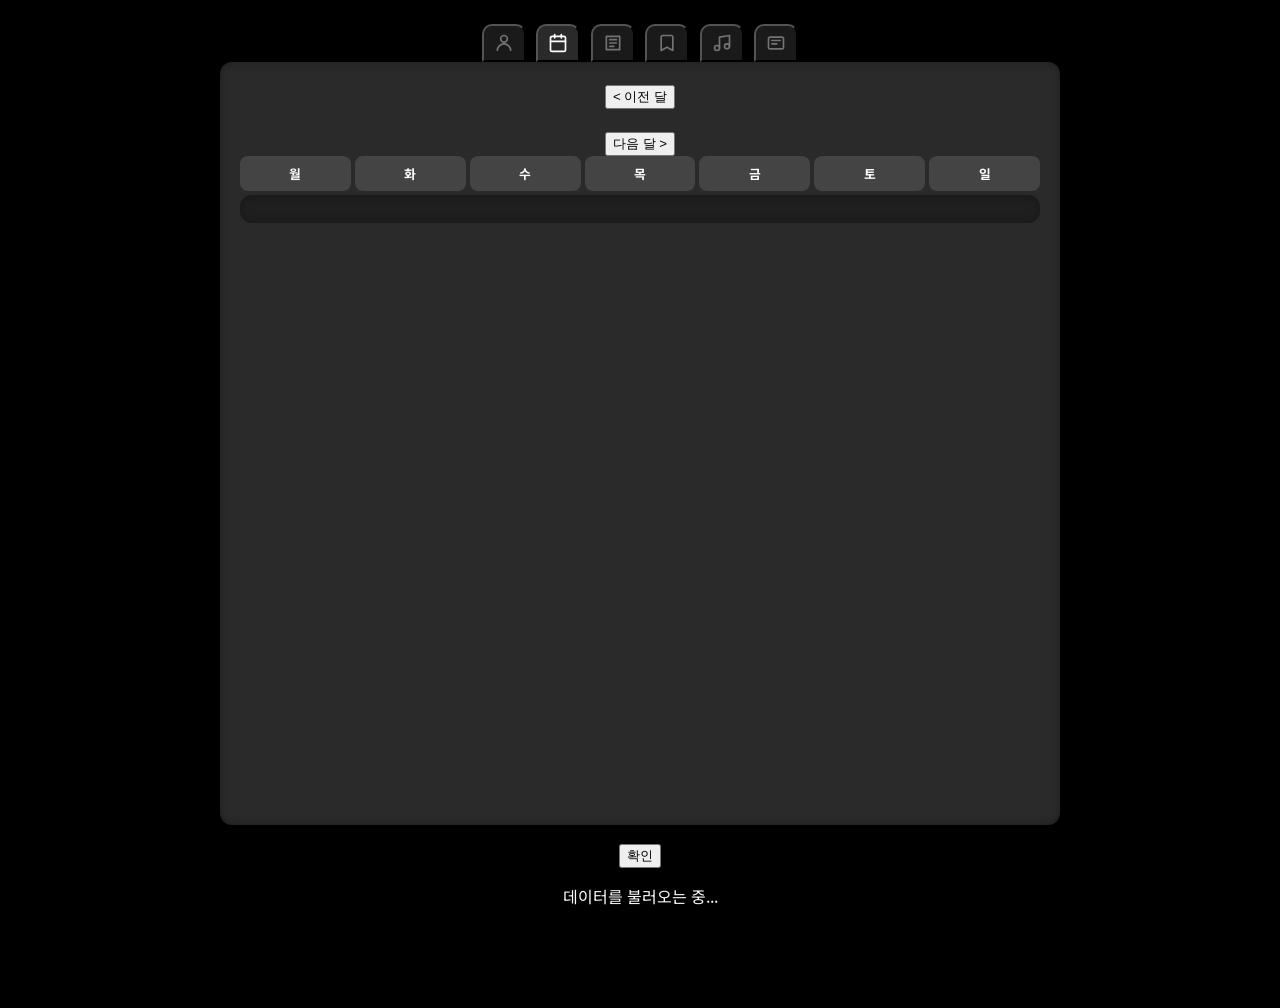
==== commit 6bb5b9e9: "feat: add profile tab and mobile layout" ====
--- a/index.html
+++ b/index.html
@@ -9,18 +9,52 @@
   <link rel="stylesheet" href="styles.css"/>
 </head>
 <body class="text-white">
-  <div id="authBar" class="w-full max-w-2xl mx-auto flex items-center justify-end gap-2 mb-4">
-    <span id="userInfo" class="text-sm opacity-80"></span>
-    <button id="signInBtn" class="bg-blue-600 hover:bg-blue-700 text-white px-3 py-1 rounded">Google 로그인</button>
-    <button id="signOutBtn" class="bg-gray-600 hover:bg-gray-700 text-white px-3 py-1 rounded hidden">로그아웃</button>
-  </div>
-
   <div id="main-tabs" class="notepad-tabs mx-auto">
-    <button class="notepad-tab active" data-tab="calendar">달력</button>
-    <button class="notepad-tab" data-tab="notes">메모</button>
-    <button class="notepad-tab" data-tab="bookmarks">북마크</button>
-    <button class="notepad-tab" data-tab="workmusic">노동요</button>
-    <button class="notepad-tab" data-tab="clipviewer">클립뷰어</button>
+    <button class="notepad-tab" data-tab="profile" title="프로필" aria-label="프로필">
+      <svg xmlns="http://www.w3.org/2000/svg" viewBox="0 0 24 24" fill="none" stroke="currentColor" stroke-width="2" stroke-linecap="round" stroke-linejoin="round" aria-hidden="true"><path d="M20 21a8 8 0 0 0-16 0"/><circle cx="12" cy="7" r="4"/></svg>
+    </button>
+    <button class="notepad-tab active" data-tab="calendar" title="달력" aria-label="달력">
+      <svg xmlns="http://www.w3.org/2000/svg" viewBox="0 0 24 24" fill="none" stroke="currentColor" stroke-width="2" stroke-linecap="round" stroke-linejoin="round" aria-hidden="true"><path d="M8 2v4"/><path d="M16 2v4"/><rect x="3" y="4" width="18" height="18" rx="2"/><path d="M3 10h18"/></svg>
+    </button>
+    <button class="notepad-tab" data-tab="notes" title="메모" aria-label="메모">
+      <svg xmlns="http://www.w3.org/2000/svg" viewBox="0 0 24 24" fill="none" stroke="currentColor" stroke-width="2" stroke-linecap="round" stroke-linejoin="round" aria-hidden="true"><path d="M4 4h16v16H4z"/><path d="M8 8h8"/><path d="M8 12h8"/><path d="M8 16h5"/></svg>
+    </button>
+    <button class="notepad-tab" data-tab="bookmarks" title="북마크" aria-label="북마크">
+      <svg xmlns="http://www.w3.org/2000/svg" viewBox="0 0 24 24" fill="none" stroke="currentColor" stroke-width="2" stroke-linecap="round" stroke-linejoin="round" aria-hidden="true"><path d="M19 21 12 17 5 21V5a2 2 0 0 1 2-2h10a2 2 0 0 1 2 2z"/></svg>
+    </button>
+    <button class="notepad-tab" data-tab="workmusic" title="노동요" aria-label="노동요">
+      <svg xmlns="http://www.w3.org/2000/svg" viewBox="0 0 24 24" fill="none" stroke="currentColor" stroke-width="2" stroke-linecap="round" stroke-linejoin="round" aria-hidden="true"><path d="M9 18V5l12-2v13"/><circle cx="6" cy="18" r="3"/><circle cx="18" cy="16" r="3"/></svg>
+    </button>
+    <button class="notepad-tab" data-tab="clipviewer" title="클립뷰어" aria-label="클립뷰어">
+      <svg xmlns="http://www.w3.org/2000/svg" viewBox="0 0 24 24" fill="none" stroke="currentColor" stroke-width="2" stroke-linecap="round" stroke-linejoin="round" aria-hidden="true"><rect x="3" y="5" width="18" height="14" rx="2"/><path d="M7 9h10"/><path d="M7 13h6"/></svg>
+    </button>
+  </div>
+
+  <div id="profile-section" class="section-card tab-content">
+    <div class="profile-panel">
+      <div class="profile-card">
+        <div class="profile-avatar-wrap">
+          <img id="userAvatar" class="profile-avatar hidden" alt="Google 프로필 사진">
+          <div id="userAvatarFallback" class="profile-avatar-fallback">?</div>
+        </div>
+        <div class="profile-copy">
+          <div class="profile-title">프로필</div>
+          <div id="userInfo" class="profile-user-info">Google 로그인 후 Drive 데이터를 동기화할 수 있습니다.</div>
+        </div>
+      </div>
+      <div class="profile-actions">
+        <button id="signInBtn" class="profile-action-btn primary">Google 로그인</button>
+        <button id="signOutBtn" class="profile-action-btn hidden">로그아웃</button>
+      </div>
+      <div class="profile-backup-card">
+        <div class="profile-backup-title">백업</div>
+        <div class="profile-backup-desc">현재 브라우저에 불러온 데이터를 파일로 내려받습니다.</div>
+        <div class="profile-backup-actions">
+          <button id="backupNotesBtn" class="profile-action-btn">메모 전체 txt 백업</button>
+          <button id="backupAllDataBtn" class="profile-action-btn">전체 데이터 json 백업</button>
+        </div>
+      </div>
+    </div>
   </div>
 
   <div id="calendar-section" class="section-card tab-content active">
@@ -88,17 +122,22 @@
   <div id="clipviewer-section" class="section-card tab-content text-left">
     <div class="clip-viewer-panel">
       <div class="clip-toolbar">
-        <label class="clip-file-btn pc-only" title="CLIP 폴더 열기">
+        <label class="clip-file-btn pc-only" title="CLIP 폴더 열기" aria-label="CLIP 폴더 열기">
           <input id="clipFolderInput" type="file" webkitdirectory directory multiple />
-          📂 폴더 열기
+          <svg xmlns="http://www.w3.org/2000/svg" viewBox="0 0 24 24" fill="none" stroke="currentColor" stroke-width="2" stroke-linecap="round" stroke-linejoin="round" aria-hidden="true"><path d="M3 7a2 2 0 0 1 2-2h5l2 2h7a2 2 0 0 1 2 2v1H3z"/><path d="M3 10h18l-2 8a2 2 0 0 1-2 1.5H7A2 2 0 0 1 5 18z"/></svg>
         </label>
-        <button id="clipRefreshBtn" class="clip-btn pc-only" type="button">🔄 다시 읽기</button>
-        <button id="clipUploadDriveBtn" class="clip-btn pc-only" type="button">☁️ Drive 업로드</button>
-        <button id="clipLoadDriveBtn" class="clip-btn" type="button">📥 Drive 최신보기</button>
-        <button id="clipClearBtn" class="clip-btn" type="button">🗑 초기화</button>
-      </div>
-      <div id="clipStatus" class="clip-status">PC에서는 CLIP 폴더를 열고 Drive 업로드를 누르세요.\n폰/다른 기기에서는 로그인하면 최신 Drive 원고가 자동으로 표시됩니다.</div>
-      <div id="clipMessage" class="clip-message">CLIP 파일이 들어있는 폴더를 선택하세요.</div>
+        <button id="clipRefreshBtn" class="clip-btn" type="button" title="다시 읽기" aria-label="다시 읽기">
+          <svg xmlns="http://www.w3.org/2000/svg" viewBox="0 0 24 24" fill="none" stroke="currentColor" stroke-width="2" stroke-linecap="round" stroke-linejoin="round" aria-hidden="true"><path d="M21 12a9 9 0 0 1-15.5 6.2"/><path d="M3 12A9 9 0 0 1 18.5 5.8"/><path d="M18 2v4h4"/><path d="M6 22v-4H2"/></svg>
+        </button>
+        <button id="clipClearBtn" class="clip-btn" type="button" title="초기화" aria-label="초기화">
+          <svg xmlns="http://www.w3.org/2000/svg" viewBox="0 0 24 24" fill="none" stroke="currentColor" stroke-width="2" stroke-linecap="round" stroke-linejoin="round" aria-hidden="true"><path d="M3 6h18"/><path d="M8 6V4h8v2"/><path d="M6 6l1 15h10l1-15"/><path d="M10 11v6"/><path d="M14 11v6"/></svg>
+        </button>
+      </div>
+      <div id="clipStatus" class="clip-status"></div>
+      <div id="clipMessage" class="clip-message">
+        <div class="clip-empty-title">CLIP 폴더를 열어주세요</div>
+        <div class="clip-empty-body">원고가 들어있는 폴더를 이곳에 끌어다 놓거나, 위의 폴더 아이콘으로 선택하면 미리보기를 펼쳐볼 수 있습니다.</div>
+      </div>
       <div id="clipViewer" class="clip-viewer"></div>
     </div>
   </div>
@@ -324,8 +363,7 @@
 
 <script>
   // Google Drive 저장 방식 버전
-    const APP_CONFIG = window.APP_CONFIG || {};
-    
+
     // 전역 상태
     window.customTasks = window.customTasks || [];
     window.taskStatus = window.taskStatus || {};
@@ -335,92 +373,11 @@
     window.__bookmarkActiveTabId = window.__bookmarkActiveTabId || "default";
     window.currentTask = null;
     window.currentEditingBookmark = null; // 현재 편집 중인 북마크 항목
-    window.workMusicSongs = window.workMusicSongs || [];
-    window.__workMusicTabList = window.__workMusicTabList || [{id:'default', name:'기본', order:0}];
-    window.__workMusicActiveTabId = window.__workMusicActiveTabId || 'default';
-    window.workMusicMode = window.workMusicMode || 'sequential';
-    window.workMusicCurrentIndex = window.workMusicCurrentIndex || 0;
-    window.workMusicVolume = window.workMusicVolume ?? 80;
-    window.workMusicLastVolume = window.workMusicLastVolume ?? (Number(window.workMusicVolume) > 0 ? Number(window.workMusicVolume) : 80);
-    window.workMusicIsMuted = window.workMusicIsMuted || Number(window.workMusicVolume) === 0;
-    // YouTube Data API v3 키: 재생목록/영상 제목/길이 조회용
-    const YOUTUBE_API_KEY = APP_CONFIG.youtubeApiKey || '';
-    window.workMusicIsPlaying = window.workMusicIsPlaying || false;
-    window.currentWorkMusicSettingIndex = null;
-    let currentDate = new Date();
     window.isAuthReady = false;
-    // 북마크는 최신순 고정(정렬 UI 제거)
-    window.bookmarkSortKey = 'timestamp';
 
     // DOM 요소
     const tabButtons = document.querySelectorAll('#main-tabs .notepad-tab');
     const tabContents = document.querySelectorAll('.tab-content');
-    // 메모 탭 UI는 notes.js가 관리 (여기서는 관여하지 않음)
-    const notesArea = document.getElementById('notesArea');
-    const dragArea = document.getElementById('drag-area');
-    const imageGrid = document.getElementById('image-grid');
-    const imageModal = document.getElementById('imageModal');
-    const modalImage = document.getElementById('modalImage');
-    const closeImageModalBtn = document.getElementById('closeImageModalBtn');
-    const goToPageBtn = document.getElementById('goToPageBtn');
-    const openImageNewTabBtn = document.getElementById('openImageNewTabBtn');
-    const moveBookmarkTabSelect = document.getElementById('moveBookmarkTabSelect');
-    const moveBookmarkTabBtn = document.getElementById('moveBookmarkTabBtn');
-    let currentModalBookmark = null;
-    // 제목 수정 모달 요소
-    const editTitleModal = document.getElementById('editTitleModal');
-    const editTitleInput = document.getElementById('editTitleInput');
-    const saveTitleBtn = document.getElementById('saveTitleBtn');
-    const cancelTitleBtn = document.getElementById('cancelTitleBtn');
-    const currentUrlDisplay = document.getElementById('currentUrlDisplay');
-    // 정렬 선택 요소(현재는 UI 제거됨)
-    const bookmarkSortSelect = document.getElementById('bookmarkSortSelect');
-    const workMusicTabsContainer = document.getElementById('workmusicTabsContainer');
-    const addWorkMusicTabBtn = document.getElementById('addWorkMusicTabBtn');
-    const importWorkMusicPlaylistBtn = document.getElementById('importWorkMusicPlaylistBtn');
-    const toggleWorkMusicEditBtn = document.getElementById('toggleWorkMusicEditBtn');
-    const workMusicDragArea = document.getElementById('workmusic-drag-area');
-    const workMusicPrevBtn = document.getElementById('workMusicPrevBtn');
-    const workMusicPlayBtn = document.getElementById('workMusicPlayBtn');
-    const workMusicNextBtn = document.getElementById('workMusicNextBtn');
-    const workMusicModeBtn = document.getElementById('workMusicModeBtn');
-    const workMusicMuteBtn = document.getElementById('workMusicMuteBtn');
-    const workMusicVolumeRange = document.getElementById('workMusicVolumeRange');
-    const workMusicVolumePercent = document.getElementById('workMusicVolumePercent');
-    const workMusicList = document.getElementById('workMusicList');
-    const workMusicSettingsModal = document.getElementById('workMusicSettingsModal');
-    const workMusicTitleInput = document.getElementById('workMusicTitleInput');
-    const workMusicSaveTitleBtn = document.getElementById('workMusicSaveTitleBtn');
-    const workMusicOpenYoutubeBtn = document.getElementById('workMusicOpenYoutubeBtn');
-    const workMusicDeleteBtn = document.getElementById('workMusicDeleteBtn');
-    const workMusicCloseSettingsBtn = document.getElementById('workMusicCloseSettingsBtn');
-    const workMusicRemote = document.getElementById('workMusicRemote');
-    const workMusicRemoteInfo = document.getElementById('workMusicRemoteInfo');
-    const workMusicRemoteThumb = document.getElementById('workMusicRemoteThumb');
-    const workMusicRemoteTitle = document.getElementById('workMusicRemoteTitle');
-    const workMusicRemoteArtist = document.getElementById('workMusicRemoteArtist');
-    const workMusicRemotePrevBtn = document.getElementById('workMusicRemotePrevBtn');
-    const workMusicRemotePlayBtn = document.getElementById('workMusicRemotePlayBtn');
-    const workMusicRemoteNextBtn = document.getElementById('workMusicRemoteNextBtn');
-    const workMusicRemoteMuteBtn = document.getElementById('workMusicRemoteMuteBtn');
-    const workMusicRemoteVolumeRange = document.getElementById('workMusicRemoteVolumeRange');
-    const workMusicRemoteVolumePercent = document.getElementById('workMusicRemoteVolumePercent');
-    const workMusicTabSettingsModal = document.getElementById('workMusicTabSettingsModal');
-    const workMusicTabNameInput = document.getElementById('workMusicTabNameInput');
-    const workMusicTabRefreshBtn = document.getElementById('workMusicTabRefreshBtn');
-    const workMusicTabSaveBtn = document.getElementById('workMusicTabSaveBtn');
-    let workMusicIframe = null;
-    let workMusicPlayer = null;
-    let workMusicSyncTimer = null;
-    let workMusicDurationSaveTimer = null;
-    window.workMusicCurrentPlayOrder = window.workMusicCurrentPlayOrder || [];
-
-    // 링크 미리보기(붙여넣기) 모달
-    const previewUploadModal = document.getElementById('previewUploadModal');
-    const closePreviewUploadBtn = document.getElementById('closePreviewUploadBtn');
-    let currentPreviewEditingBookmark = null;
-
-    const previewPasteArea = document.getElementById('previewPasteArea');
 // 유틸리티 함수
     const showFeedbackMessage = (message) => {
       const el = document.createElement('div');
@@ -430,55 +387,11 @@
     };
     const showAlert = (msg) => { document.getElementById('modal-message').textContent = msg; document.getElementById('alert-modal').classList.remove('hidden'); };
     const hideAlert = () => { document.getElementById('alert-modal').classList.add('hidden'); };
+    window.showFeedbackMessage = showFeedbackMessage;
+    window.showAlert = showAlert;
     document.getElementById('modal-close-btn').addEventListener('click', hideAlert);
-
-    const openImageModal = (imageUrl, pageUrl, bookmark=null) => {
-      currentModalBookmark = bookmark;
-      modalImage.src = imageUrl;
-      if (openImageNewTabBtn){ openImageNewTabBtn.onclick=()=>window.open(imageUrl,'_blank'); }
-      if (moveBookmarkTabSelect){
-        const tabs = [...(window.__bookmarkTabList||[{id:'default',name:'기본',order:0}])].sort((a,b)=>(a.order??0)-(b.order??0));
-        moveBookmarkTabSelect.innerHTML = tabs.map(t=>`<option value="${t.id}">${t.name||'탭'}</option>`).join('');
-        moveBookmarkTabSelect.value = bookmark?.bookmarkTabId || 'default';
-      }
-      if (goToPageBtn) goToPageBtn.style.display='none';
-      const controls = document.getElementById('imageModalControls');
-      controls?.classList.remove('move-open');
-      imageModal.style.display='flex';
-    };
-    const closeImageModal = () => { imageModal.style.display = 'none'; currentModalBookmark=null; };
-
-    // 북마크 제목 수정 모달
-    const openEditModal = (bookmark) => {
-        window.currentEditingBookmark = bookmark;
-        const currentTitle = bookmark.title || '';
-        const displayUrl = bookmark.pageUrl.length > 50 ? bookmark.pageUrl.substring(0, 47) + '...' : bookmark.pageUrl;
-        
-        currentUrlDisplay.textContent = `URL: ${displayUrl}`;
-        editTitleInput.value = currentTitle;
-        editTitleModal.style.display = 'flex';
-    };
-
-    const closeEditModal = () => {
-        window.currentEditingBookmark = null;
-        editTitleModal.style.display = 'none';
-    };
-
-    const saveEditedTitle = async () => {
-        if (!window.currentEditingBookmark || !window.ensureLogin()) return;
-
-        const newTitle = editTitleInput.value.trim();
-        const bookmark = window.currentEditingBookmark;
-
-        if (bookmark.type === 'link' || bookmark.type === 'video' || bookmark.type === 'instagram') {
-            await window.updateBookmarkTitle(bookmark.id, newTitle);
-        }
-        
-        closeEditModal();
-        showFeedbackMessage('제목이 저장되었습니다.');
-        renderImageBookmarks();
-    };
-
+    document.getElementById('backupNotesBtn')?.addEventListener('click',()=>window.downloadAllNotesBackup?.());
+    document.getElementById('backupAllDataBtn')?.addEventListener('click',()=>window.downloadAppDataBackup?.());
 
     function showTab(tabId){
       tabContents.forEach(c=>c.classList.remove('active'));
@@ -486,2235 +399,12 @@
       document.getElementById(`${tabId}-section`).classList.add('active');
       const btn=document.querySelector(`#main-tabs .notepad-tab[data-tab="${tabId}"]`); if(btn) btn.classList.add('active');
     }
+    window.showTab = showTab;
     showTab('calendar');
     tabButtons.forEach(b=>b.addEventListener('click',()=>showTab(b.dataset.tab)));
     // (주의) 과거 메모 탭 선택 로직은 제거됨. notes.js가 담당.
 
-    // 시간/날짜 관련 유틸리티
-    const TZ='Asia/Seoul';
-    function ymdKST(date){ return new Intl.DateTimeFormat('en-CA',{timeZone:TZ,year:'numeric',month:'2-digit',day:'2-digit'}).format(date); }
-    function toKST(date){ return new Date(date.toLocaleString('en-US',{timeZone:TZ})); }
-    function countWeekdaysBetweenKST(a,b){ let c=0,start=toKST(new Date(Math.min(a,b))),end=toKST(new Date(Math.max(a,b))),cur=new Date(start); while(cur<=end){ const d=cur.getDay(); if(d>=1&&d<=5)c++; cur.setDate(cur.getDate()+1);} return c;}
-    // ===== Episode calculator: episodes increase on weekdays (Mon~Fri) =====
-    // 기준: 2026-02-02(월) = 2123화 (주말은 회차 진행 없음)
-    function isEpisodeDay(dateObj){
-      const dow = dateObj.getDay(); // 0=Sun ... 6=Sat
-      return dow >= 1 && dow <= 5;  // Mon~Fri
-    }
-
-    function countEpisodeDaysExclusiveStartInclusiveEnd(startDateObj, endDateObj){
-      // counts eligible days in (start, end] assuming start < end
-      let count = 0;
-      const cur = new Date(startDateObj.getFullYear(), startDateObj.getMonth(), startDateObj.getDate());
-      const end = new Date(endDateObj.getFullYear(), endDateObj.getMonth(), endDateObj.getDate());
-      cur.setDate(cur.getDate() + 1);
-      while(cur <= end){
-        if(isEpisodeDay(cur)) count++;
-        cur.setDate(cur.getDate() + 1);
-      }
-      return count;
-    }
-
-    function episodeNumberForDate(targetDateObj){
-      const baseDate = new Date(2026, 1, 2); // 2026-02-02 (Mon)
-      const baseEpisode = 2123;
-
-      const t = new Date(targetDateObj.getFullYear(), targetDateObj.getMonth(), targetDateObj.getDate());
-
-      if(t.getTime() === baseDate.getTime()) return baseEpisode;
-
-      if(t > baseDate){
-        const n = countEpisodeDaysExclusiveStartInclusiveEnd(baseDate, t);
-        return baseEpisode + n;
-      } else {
-        const n = countEpisodeDaysExclusiveStartInclusiveEnd(t, baseDate);
-        return baseEpisode - n;
-      }
-    }
-
-
-    // const fixedSchedules=[{title:'쇼츠',daysOfWeek:[1,3,5],colorClass:'recurring-shorts'},{title:'웹툰',daysOfWeek:[2,4,6],colorClass:'recurring-instatoon'}];
-
-    // 모달 관련 DOM
-    const taskModal=document.getElementById('taskModal');
-    const cancelBtn=document.getElementById('cancelBtn');
-    const saveTaskBtn=document.getElementById('saveTaskBtn');
-    const deleteTaskBtn=document.getElementById('deleteTaskBtn');
-    const taskTitleInput=document.getElementById('taskTitle');
-    const taskDescriptionInput=document.getElementById('taskDescription');
-    const taskDateInput=document.getElementById('taskDate');
-    const taskCategorySelect=document.getElementById('taskCategory');
-    const todoOnlyCheckbox=document.getElementById('todoOnly');
-
-    // 달력 아래 리스트
-    const agendaListEl=document.getElementById('agendaList');
-
-    // 이벤트 리스너 부착
-    const attachEventListeners=()=>{
-      const prevMonthBtn=document.getElementById('prevMonthBtn');
-      const nextMonthBtn=document.getElementById('nextMonthBtn');
-      prevMonthBtn?.addEventListener('click',()=>{ currentDate.setMonth(currentDate.getMonth()-1); renderCalendar(); });
-      nextMonthBtn?.addEventListener('click',()=>{ currentDate.setMonth(currentDate.getMonth()+1); renderCalendar(); });
-      // 상단/하단의 "+추가" 버튼은 제거됨. (날짜 클릭/설정 버튼으로 추가/편집)
-
-      // "달력에는 표시하지 않고 할 일로만" 토글
-      todoOnlyCheckbox?.addEventListener('change',()=>{
-        const on = !!todoOnlyCheckbox.checked;
-        if(taskDateInput){
-          taskDateInput.disabled = on;
-          if(on) taskDateInput.value = '';
-        }
-      });
-      if(notesArea){
-        notesArea.addEventListener('input',()=>window.cloudSaveNotesDebounced&&window.cloudSaveNotesDebounced());
-        notesArea.addEventListener('blur',()=>window.cloudSaveNotes&&window.cloudSaveNotes());
-      }
-      cancelBtn.addEventListener('click',closeModal);
-      saveTaskBtn.addEventListener('click',saveTask);
-      // window.deleteTask는 Google Drive 저장 레이어에서 정의됨
-      deleteTaskBtn.addEventListener('click',()=>window.deleteTask&&window.deleteTask());
-      taskModal.addEventListener('click',(e)=>{ if(e.target===taskModal) closeModal(); });
-
-      closeImageModalBtn.addEventListener('click', closeImageModal);
-      // 이미지 모달 배경 클릭 시 닫기
-      imageModal.addEventListener('click',(e)=>{ if(e.target===imageModal) closeImageModal(); }); 
-      // 추가: 모달 내용 (이미지 포함) 클릭 시 닫기
-      document.querySelector('#imageModal .modal-content').addEventListener('click', (e) => {
-          // X 버튼, 원본 페이지 이동 버튼을 제외하고 닫기
-          if (!e.target.closest('#imageModalControls')) {
-              closeImageModal();
-          }
-      });
-      
-      moveBookmarkTabBtn?.addEventListener('click', (e)=>{
-        e.stopPropagation();
-        if(!currentModalBookmark || !moveBookmarkTabSelect) return;
-        document.getElementById('imageModalControls')?.classList.toggle('move-open');
-      });
-      moveBookmarkTabSelect?.addEventListener('click', (e)=>e.stopPropagation());
-      moveBookmarkTabSelect?.addEventListener('change', async (e)=>{
-        e.stopPropagation();
-        if(!currentModalBookmark || !moveBookmarkTabSelect) return;
-        const nextTabId = moveBookmarkTabSelect.value || 'default';
-        if(window.moveBookmarkToTab){
-          await window.moveBookmarkToTab(currentModalBookmark.id, nextTabId);
-          currentModalBookmark.bookmarkTabId = nextTabId;
-          showFeedbackMessage('탭을 이동했습니다.');
-          closeImageModal();
-        }
-      });
-
-      // 제목 수정 모달 이벤트 리스너
-      cancelTitleBtn.addEventListener('click', closeEditModal);
-      saveTitleBtn.addEventListener('click', saveEditedTitle);
-      editTitleModal.addEventListener('click', (e) => { if (e.target === editTitleModal) closeEditModal(); });
-      editTitleInput.addEventListener('keydown', (e) => {
-          if (e.key === 'Enter') {
-              e.preventDefault();
-              saveEditedTitle();
-          }
-      });
-      
-      // 정렬 UI는 제거됨 (최신순 고정)
-    };
-
-    // 달력 렌더링
-    const renderCalendar=()=>{
-      const year=currentDate.getFullYear(), month=currentDate.getMonth();
-      const currentMonthYear=document.getElementById('currentMonthYear');
-      const calendarGrid=document.getElementById('calendarGrid'); if(!currentMonthYear||!calendarGrid) return;
-      calendarGrid.innerHTML='';
-      const firstDay=new Date(year,month,1).getDay(); const daysInMonth=new Date(year,month+1,0).getDate();
-      let shortsCount = 0, webtoonCount = 0;
-      for(let d=1; d<=daysInMonth; d++){
-        const ymd = ymdKST(new Date(year, month, d));
-        if((window.taskStatus || {})[`${ymd}_daily_shorts`]) shortsCount++;
-        if((window.taskStatus || {})[`${ymd}_daily_webtoon`]) webtoonCount++;
-      }
-      currentMonthYear.innerHTML=`${year}년 ${month+1}월 <span class="calendar-month-counts"><span class="calendar-count-badge shorts">숏 ${shortsCount}</span><span class="calendar-count-badge webtoon">툰 ${webtoonCount}</span></span>`;
-      // Week starts on Monday (월~일). Convert JS getDay() (Sun=0..Sat=6) to Monday-first index.
-      const leadingBlanks=(firstDay+6)%7;
-      for(let i=0;i<leadingBlanks;i++){ const empty=document.createElement('div'); empty.className='calendar-day'; calendarGrid.appendChild(empty); }
-      for(let day=1;day<=daysInMonth;day++){
-        const dayDiv=document.createElement('div'); dayDiv.classList.add('calendar-day','relative');
-        const thisDate=new Date(year,month,day); const fullDate=ymdKST(thisDate); const dayOfWeek=thisDate.getDay();
-        const today=new Date(); if(ymdKST(thisDate)===ymdKST(today)) dayDiv.classList.add('today');
-        const dayTop=document.createElement('div');
-        dayTop.className='day-top';
-        const dayNumberSpan=document.createElement('span'); dayNumberSpan.classList.add('day-number'); dayNumberSpan.textContent=day; dayTop.appendChild(dayNumberSpan);
-
-        // 1) 매일 쇼츠/웹툰 체크 버튼 그룹 (날짜 옆에 작게 표시)
-        const checkGroup = document.createElement('div');
-        checkGroup.className = 'daily-check-group';
-
-        // 쇼츠 버튼
-        const shortsBtn = document.createElement('div');
-        shortsBtn.className = 'daily-check-btn shorts';
-        shortsBtn.textContent = '숏';
-        const shortsKey = `${fullDate}_daily_shorts`;
-        if ((window.taskStatus || {})[shortsKey]) shortsBtn.classList.add('active');
-        shortsBtn.addEventListener('click', async (e) => {
-            e.stopPropagation();
-            if (!window.ensureLogin || !window.ensureLogin()) return;
-            window.taskStatus = window.taskStatus || {};
-            window.taskStatus[shortsKey] = !window.taskStatus[shortsKey];
-            await window.cloudSaveStateOnly();
-            renderCalendar();
-        });
-
-        // 웹툰 버튼
-        const webtoonBtn = document.createElement('div');
-        webtoonBtn.className = 'daily-check-btn webtoon';
-        webtoonBtn.textContent = '툰';
-        const webtoonKey = `${fullDate}_daily_webtoon`;
-        if ((window.taskStatus || {})[webtoonKey]) webtoonBtn.classList.add('active');
-        webtoonBtn.addEventListener('click', async (e) => {
-            e.stopPropagation();
-            if (!window.ensureLogin || !window.ensureLogin()) return;
-            window.taskStatus = window.taskStatus || {};
-            window.taskStatus[webtoonKey] = !window.taskStatus[webtoonKey];
-            await window.cloudSaveStateOnly();
-            renderCalendar();
-        });
-
-        checkGroup.appendChild(shortsBtn);
-        checkGroup.appendChild(webtoonBtn);
-        dayTop.appendChild(checkGroup);
-        dayDiv.appendChild(dayTop);
-
-        // 날짜/체크 버튼 아래 구분선
-        const divider = document.createElement('div');
-        divider.className = 'day-divider';
-        dayDiv.appendChild(divider);
-
-        // 2) 에피소드 정보 (월~금만 표시) - 날짜/체크 버튼 아래
-        //    주말(토/일)은 회차 진행이 없으므로 표시하지 않음.
-        if(isEpisodeDay(thisDate)){
-          const episodeNumber = episodeNumberForDate(thisDate);
-          const epItem=document.createElement('div'); 
-          epItem.classList.add('task-item','episode-task'); 
-          epItem.textContent=`${episodeNumber}화`;
-          const key=`${fullDate}_바퀴멘터리 ${episodeNumber}화`; 
-          if((window.taskStatus||{})[key]) epItem.classList.add('complete');
-          epItem.addEventListener('click',async(e)=>{ 
-            e.stopPropagation(); 
-            if(!window.ensureLogin||!window.ensureLogin()) return; 
-            window.taskStatus=window.taskStatus||{}; 
-            window.taskStatus[key]=!window.taskStatus[key]; 
-            await window.cloudSaveStateOnly(); 
-            renderCalendar();
-          });
-          dayDiv.appendChild(epItem);
-        }
-
-
-        // 3) 사용자 커스텀 태스크 (개인작업) - 에피소드 아래
-        (window.customTasks||[]).filter(t=>t.date===fullDate).forEach(task=>{
-          const el=document.createElement('div'); 
-          el.classList.add('task-item','custom-task');
-          if(task.category==='important') el.classList.add('custom-important');
-          if(task.category==='family') el.classList.add('custom-family');
-          if(task.category==='special') el.classList.add('custom-special');
-          el.textContent=task.title;
-          if(task.complete) el.classList.add('complete');
-          el.addEventListener('click',async(e)=>{ if(e.detail===1){ if(!window.ensureLogin||!window.ensureLogin()) return; task.complete=!task.complete; await window.cloudSaveAll(); renderCalendar(); } else if(e.detail===2){ openModal(task); }});
-          dayDiv.appendChild(el);
-        });
-
-        dayDiv.addEventListener('click',(e)=>{ if(e.target.classList.contains('calendar-day')||e.target.classList.contains('day-number')) openModal({date:fullDate});});
-        calendarGrid.appendChild(dayDiv);
-      }
-
-      // 달력 아래 리스트도 함께 갱신
-      renderAgendaList();
-    };
-
-    // 달력 아래 리스트 (문구/추가버튼/체크박스 제거)
-    const renderAgendaList = ()=>{
-      if(!agendaListEl) return;
-      const tasks = (window.customTasks||[]).slice();
-      const order = { important: 1, family: 2, special: 3 };
-      const dotColor = (cat)=>{
-        if(cat==='important') return '#dc2626';
-        if(cat==='family') return '#2563eb';
-        if(cat==='special') return '#16a34a';
-        return '#9ca3af';
-      };
-
-      // D-day 계산 (KST 자정 기준)
-      const toKSTMidnight = (d)=>{
-        const k = toKST(d);
-        return new Date(k.getFullYear(), k.getMonth(), k.getDate());
-      };
-      const parseYMD = (s)=>{
-        const [y,m,dd] = String(s).split('-').map(Number);
-        return new Date(y, (m||1)-1, dd||1);
-      };
-      const diffDaysFromToday = (ymd)=>{
-        const today = toKSTMidnight(new Date());
-        const target = toKSTMidnight(parseYMD(ymd));
-        return Math.round((target - today) / (1000*60*60*24));
-      };
-      const formatDday = (ymd)=>{
-        const diff = diffDaysFromToday(ymd);
-        if(diff === 0) return 'D-day';
-        if(diff > 0) return `D-${diff}`;
-        return null; // 지난 일정은 표시하지 않음
-      };
-
-      const dated = tasks
-        .filter(t=>!!t.date && ['important','family','special'].includes(t.category) && formatDday(t.date))
-        .sort((a,b)=>{
-          const ca = !!a.complete, cb = !!b.complete;
-          if(ca!==cb) return ca ? 1 : -1; // 완료는 아래로
-          const da = String(a.date); const db = String(b.date);
-          if(da!==db) return da.localeCompare(db);
-          return (order[a.category]||99) - (order[b.category]||99);
-        });
-
-      const undated = tasks
-        .filter(t=>!t.date || String(t.date).trim()==='')
-        .sort((a,b)=>{
-          // 미완료 우선, 그 다음 최신순
-          const ca = !!a.complete, cb = !!b.complete;
-          if(ca!==cb) return ca ? 1 : -1;
-          return Number(b.id||0) - Number(a.id||0);
-        });
-
-      const makeRow = (t, {showDate})=>{
-        const row = document.createElement('div');
-        row.className = 'agenda-item';
-
-        const dot = document.createElement('div');
-        dot.className = 'agenda-dot';
-        dot.style.background = dotColor(t.category);
-
-        const date = document.createElement('div');
-        date.className = 'agenda-date';
-        date.textContent = showDate ? (formatDday(t.date) || '') : '';
-
-        const text = document.createElement('div');
-        text.className = 'agenda-text';
-        text.textContent = t.title;
-        if(t.complete){
-          row.classList.add('complete');
-          // 완료 표시(원래처럼): 회색 + 취소선
-          text.style.textDecoration='line-through';
-          text.style.opacity='.9';
-          text.style.color = '#7a7a7a';
-        }
-
-        const actions = document.createElement('div');
-        actions.className = 'agenda-actions';
-
-        // 설정(편집) 버튼만 유지
-        const settingsBtn = document.createElement('button');
-        settingsBtn.className = 'agenda-settings-btn';
-        settingsBtn.type = 'button';
-        settingsBtn.setAttribute('title','설정');
-        settingsBtn.innerHTML = `
-          <svg xmlns="http://www.w3.org/2000/svg" viewBox="0 0 24 24" fill="none" stroke="currentColor" stroke-width="2" stroke-linecap="round" stroke-linejoin="round" aria-hidden="true" style="width:18px;height:18px;opacity:.9">
-            <path d="M12 20a1 1 0 0 1-1-1v-1.1a7.8 7.8 0 0 1-1.9-.8l-.8.8a1 1 0 0 1-1.4 0l-1.4-1.4a1 1 0 0 1 0-1.4l.8-.8a7.8 7.8 0 0 1-.8-1.9H4a1 1 0 0 1-1-1v-2a1 1 0 0 1 1-1h1.1a7.8 7.8 0 0 1 .8-1.9l-.8-.8a1 1 0 0 1 0-1.4l1.4-1.4a1 1 0 0 1 1.4 0l.8.8a7.8 7.8 0 0 1 1.9-.8V5a1 1 0 0 1 1-1h2a1 1 0 0 1 1 1v1.1a7.8 7.8 0 0 1 1.9.8l.8-.8a1 1 0 0 1 1.4 0l1.4 1.4a1 1 0 0 1 0 1.4l-.8.8a7.8 7.8 0 0 1 .8 1.9H20a1 1 0 0 1 1 1v2a1 1 0 0 1-1 1h-1.1a7.8 7.8 0 0 1-.8 1.9l.8.8a1 1 0 0 1 0 1.4l-1.4 1.4a1 1 0 0 1-1.4 0l-.8-.8a7.8 7.8 0 0 1-1.9.8V19a1 1 0 0 1-1 1z"/>
-            <circle cx="12" cy="12" r="3"/>
-          </svg>`;
-        settingsBtn.addEventListener('click',(e)=>{ e.stopPropagation(); openModal(t); });
-        actions.appendChild(settingsBtn);
-
-        row.appendChild(dot);
-        row.appendChild(date);
-        row.appendChild(text);
-        row.appendChild(actions);
-
-        // 항목 클릭: 완료 토글(체크박스 대신)
-        row.addEventListener('click', async ()=>{
-          if(!window.ensureLogin||!window.ensureLogin()) return;
-          t.complete = !t.complete;
-
-          // 즉시 UI 반영: 회색 + 취소선 (원래처럼)
-          row.classList.toggle('complete', !!t.complete);
-          if(t.complete){
-            text.style.textDecoration='line-through';
-            text.style.opacity='.9';
-            text.style.color = '#7a7a7a';
-          } else {
-            text.style.textDecoration='';
-            text.style.opacity='';
-            text.style.color = '';
-          }
-
-          // 완료 항목은 아래로 이동
-          if(row.parentElement){
-            const parent = row.parentElement;
-            if(t.complete) parent.appendChild(row);
-            else parent.prepend(row);
-          }
-
-          await window.cloudSaveAll();
-          renderCalendar();
-        });
-        return row;
-      };
-
-      agendaListEl.innerHTML = '';
-
-      // 1) 날짜 없는 항목을 위로
-      undated.forEach(t=>agendaListEl.appendChild(makeRow(t,{showDate:false})));
-      // 2) 날짜 있는 일정은 아래로
-      dated.forEach(t=>agendaListEl.appendChild(makeRow(t,{showDate:true})));
-    };
-
-    // 유튜브 썸네일 URL 추출
-    function getYoutubeThumbnail(url) {
-        let videoId = null;
-        const regExp = /^.*(youtu.be\/|v\/|u\/\w\/|embed\/|watch\?v=|\&v=)([^#\&\?]*).*/;
-        const match = url.match(regExp);
-        if (match && match[2].length === 11) {
-            videoId = match[2];
-        }
-        if (videoId) {
-            return `https://img.youtube.com/vi/${videoId}/hqdefault.jpg`;
-        }
-        return null;
-    }
-    
-    // 인스타그램 임베드 스크립트를 로드하고 콘텐츠를 처리하는 함수
-    function initializeInstagramEmbeds() {
-        if (window.instgrm && window.instgrm.Embeds) {
-            // 스크립트가 이미 로드된 경우, 새 게시물을 처리
-            window.instgrm.Embeds.process();
-            return;
-        }
-
-        // 스크립트 로드
-        const scriptId = 'instagram-embed-script';
-        if (!document.getElementById(scriptId)) {
-            const script = document.createElement('script');
-            script.id = scriptId;
-            script.async = true;
-            script.src = '//www.instagram.com/embed.js';
-            document.head.appendChild(script);
-            
-            // 스크립트 로드 후에도 process를 한 번 더 호출할 수 있도록 window에 핸들러 등록
-            script.onload = () => {
-                if (window.instgrm && window.instgrm.Embeds) {
-                    window.instgrm.Embeds.process();
-                }
-            };
-        }
-    }
-
-    // 북마크 렌더링 (이미지 및 동영상 포함)
-    const renderImageBookmarks=()=>{
-      imageGrid.innerHTML='';
-      
-      const activeBookmarkTabId = window.__bookmarkActiveTabId || 'default';
-      let sortedBookmarks = [...(window.imageBookmarks || [])].filter(d => (d.bookmarkTabId || 'default') === activeBookmarkTabId);
-
-      // 최신순 고정
-      sortedBookmarks.sort((a, b) => ((b.timestamp?.toMillis?.() || b.timestampMs || 0) - (a.timestamp?.toMillis?.() || a.timestampMs || 0)));
-
-      sortedBookmarks.forEach(d=>{
-        const isVideo = d.type === 'video';
-        const isLink = d.type === 'link'; // 일반 페이지 링크
-        const isInstagram = d.type === 'instagram'; // 인스타그램 게시물
-        const isImage = d.type === 'drive_image' || d.type === 'remote' || !!d.driveFileId;
-        
-        const isEditable = isVideo || isLink || isInstagram; // 제목 수정 가능한 항목
-        const imageUrl = d.url;
-        const pageUrl = d.pageUrl; // 일반 URL, 동영상 URL 또는 인스타그램 게시물 URL
-        const sourceDomain = d.sourceDomain || 'Unknown Source';
-
-        // (사이트별 헤더 제거)
-        
-        let thumbnail = isVideo ? getYoutubeThumbnail(pageUrl) : imageUrl;
-        let iconHtml = '';
-        let urlToOpen = pageUrl;
-
-        if (isLink) {
-            // 일반 페이지 링크 북마크: 제목/URL 미표시. previewImageUrl이 있으면 그 이미지만 표시.
-            const prevImg = d.previewImageUrl || null;
-            if (prevImg) {
-                iconHtml = `<img src="${prevImg}" alt="링크 미리보기" loading="lazy" decoding="async" class="img-fit-cover" onerror="this.onerror=null;this.src='https://placehold.co/100x120/444/fff?text=미리보기+오류'"/>`;
-            } else {
-                iconHtml = `<div class="icon-overlay">
-                              <svg xmlns="http://www.w3.org/2000/svg" viewBox="0 0 24 24" fill="none" stroke="currentColor" stroke-width="2" stroke-linecap="round" stroke-linejoin="round" style="width:44px;height:44px;opacity:.9">
-                                <path d="M10 13a5 5 0 0 0 7.07 0l2.83-2.83a5 5 0 0 0-7.07-7.07L11 4"/>
-                                <path d="M14 11a5 5 0 0 0-7.07 0L4.1 13.83a5 5 0 0 0 7.07 7.07L13 20"/>
-                              </svg>
-                            </div>`;
-            }
-        } else if (isInstagram) {
-             // 인스타그램 게시물 북마크 (퍼가기 코드 사용)
-             // 원본 URL 추출 (클릭 시 이동용)
-             const parser = new DOMParser();
-             const doc = parser.parseFromString(d.embedCode || '', 'text/html');
-             const blockquote = doc.querySelector('blockquote.instagram-media');
-             if (blockquote && blockquote.cite) urlToOpen = blockquote.cite;
-             else urlToOpen = pageUrl;
-             
-             const displayTitle = d.title || 'Instagram Post (클릭 시 원본 이동)';
-             
-             // Embed Code를 직접 삽입하여 인스타그램 미리보기가 렌더링되도록 함.
-             // z-index를 사용하여 제목 오버레이가 임베드 위에 오도록 설정.
-             // 인스타그램 임베드는 높이가 가변적이며, Masonry 레이아웃이 이를 처리하도록 기대함.
-             iconHtml = `
-                <div class="w-full h-full relative z-0">
-                    ${d.embedCode || ''}
-                    <div class="absolute top-0 left-0 right-0 p-2 bg-black bg-opacity-70 text-white text-sm font-bold z-10">${displayTitle}</div>
-                </div>
-             `;
-
-        } else if (isVideo && !thumbnail) {
-            // **수정된 부분: 썸네일 없는 비디오를 위한 새로운 제목 오버레이 스타일 적용**
-            const displayTitle = d.title || '동영상 북마크 (제목 편집 가능)';
-            const displayUrl = pageUrl.replace(/^https?:\/\//, '').substring(0, 30) + '...';
-            
-            iconHtml = `<div class="video-title-overlay">
-                            <svg xmlns="http://www.w3.org/2000/svg" class="h-10 w-10 text-red-400 mb-2" fill="currentColor" viewBox="0 0 24 24"><path d="M6 4l12 8-12 8z"/></svg>
-                            <span class="video-title-text">${displayTitle}</span>
-                            <span class="video-url-text">${displayUrl}</span>
-                        </div>`;
-        } else if (isImage) {
-            // [수정] 이미지 북마크인 경우 (썸네일은 이미지 URL 자체)
-            iconHtml = `<img src="${imageUrl}" alt="북마크된 이미지" loading="lazy" decoding="async" onerror="this.onerror=null;this.src='https://placehold.co/100x120/444/fff?text=이미지+오류'"/>`;
-        } else if (isVideo) {
-            // [수정] 유튜브 동영상이고 썸네일이 있는 경우
-            const displayTitle = d.title || 'YouTube 영상';
-            iconHtml = `<img src="${thumbnail}" alt="동영상 썸네일" loading="lazy" decoding="async" class="img-fit-cover" onerror="this.onerror=null;this.src='https://placehold.co/100x120/444/fff?text=동영상+썸네일'"/>
-                        <div class="icon-overlay flex-col">
-                            <svg xmlns="http://www.w3.org/2000/svg" class="h-12 w-12" fill="currentColor" viewBox="0 0 24 24"><path d="M6 4l12 8-12 8z"/></svg>
-                            <span class="text-xs mt-1 font-bold">${displayTitle}</span>
-                        </div>`;
-        } else {
-             // 예외 처리 (알 수 없는 타입)
-             iconHtml = `<div class="link-title-overlay">
-                            <span class="link-title-text">알 수 없는 북마크</span>
-                        </div>`;
-        }
-
-        const card=document.createElement('div');
-        card.className='bookmark-card relative group cursor-pointer';
-        card.innerHTML=`
-          <div class="content">
-            ${iconHtml}
-          </div>
-          <div class="absolute bottom-0 left-0 right-0 bg-black bg-opacity-50 text-white text-xs px-2 py-1 truncate z-10 opacity-70">
-              ${sourceDomain}
-          </div>
-          <button class="absolute top-2 right-2 bg-[#424242] text-white rounded-full p-1 opacity-0 group-hover:opacity-100 transition-opacity z-20" data-id="${d.id}" data-action="delete">
-            <svg xmlns="http://www.w3.org/2000/svg" class="h-4 w-4" fill="none" viewBox="0 0 24 24" stroke="currentColor"><path stroke-linecap="round" stroke-linejoin="round" stroke-width="2" d="M6 18L18 6M6 6l12 12"/></svg>
-          </button>
-          ${isEditable ? `
-          <button class="absolute top-2 right-9 bg-blue-600 hover:bg-blue-700 text-white rounded-full p-1 opacity-0 group-hover:opacity-100 transition-opacity z-20" data-id="${d.id}" data-action="edit">
-            <svg xmlns="http://www.w3.org/2000/svg" class="h-4 w-4" fill="none" viewBox="0 0 24 24" stroke="currentColor">
-              <path stroke-linecap="round" stroke-linejoin="round" stroke-width="2" d="M15.232 5.232l3.536 3.536m-2.036-5.036a2.5 2.5 0 113.536 3.536L6.5 21.036H3v-3.572L16.732 3.732z" />
-            </svg>
-          </button>
-          ` : ''}
-          `;
-        imageGrid.appendChild(card);
-        
-        // 클릭 이벤트 (Card Main Action)
-        card.addEventListener('click',(e)=>{
-            // 삭제나 편집 버튼을 누른 경우는 무시
-            if (e.target.closest('button[data-action]')) return; 
-
-            if (isVideo || isLink || isInstagram) {
-                // 인스타그램의 경우 URLToOpen을 사용 (퍼가기 코드에서 추출된 원본 URL)
-                window.open(urlToOpen, '_blank');
-            } else if (isImage) {
-                // [수정] 이미지일 경우 모달 열기
-                openImageModal(imageUrl, pageUrl, d);
-            }
-        });
-      });
-      
-      // 버튼 이벤트 리스너 부착
-      imageGrid.querySelectorAll('button[data-action]').forEach(btn=>{
-        btn.onclick=async(e)=>{ 
-          e.stopPropagation(); 
-          const id=e.currentTarget.dataset.id;
-          const action=e.currentTarget.dataset.action;
-          const bookmark = window.imageBookmarks.find(d => d.id === id);
-
-          if (action === 'delete') {
-             try{ 
-                 if(window.deleteImage) await window.deleteImage(id);
-             }catch(err){ 
-                 console.error(err); 
-                 showAlert('북마크 삭제 중 오류가 발생했습니다.'); 
-             }
-          } else if (action === 'edit' && bookmark) {
-             // 링크 북마크는 제목 수정 대신 "미리보기 이미지 붙여넣기" 모달을 사용
-             if (bookmark.type === 'link') {
-                 openPreviewUploadModal(bookmark);
-             } else {
-                 openEditModal(bookmark);
-             }
-          }
-        };
-      });
-      
-      // 인스타그램 임베드 스크립트 초기화 및 렌더링
-      initializeInstagramEmbeds();
-    };
-
-
-
-    // ===== 노동요(YouTube) =====
-    // 일반 embed iframe + YouTube postMessage 제어. 재생/일시정지는 iframe을 다시 만들지 않고 명령만 보냅니다.
-    function escapeHtml(str){
-      return String(str ?? '').replace(/[&<>"']/g, (m)=>({ '&':'&amp;', '<':'&lt;', '>':'&gt;', '"':'&quot;', "'":'&#39;' }[m]));
-    }
-
-    const workMusicPlaySvg = `<svg xmlns="http://www.w3.org/2000/svg" viewBox="0 0 24 24" fill="currentColor" aria-hidden="true"><path d="M8 5v14l11-7z"/></svg>`;
-    const workMusicPauseSvg = `<svg xmlns="http://www.w3.org/2000/svg" viewBox="0 0 24 24" fill="currentColor" aria-hidden="true"><path d="M7 5h4v14H7zM13 5h4v14h-4z"/></svg>`;
-    const workMusicPlaylistMarkSvg = `<svg xmlns="http://www.w3.org/2000/svg" viewBox="0 0 24 24" fill="none" stroke="currentColor" stroke-width="2" stroke-linecap="round" stroke-linejoin="round" aria-hidden="true"><path d="M3 6h12"/><path d="M3 12h10"/><path d="M3 18h8"/><path d="M17 10v8"/><path d="M13 14h8"/></svg>`;
-    const workMusicSettingsSvg = `<svg xmlns="http://www.w3.org/2000/svg" viewBox="0 0 24 24" fill="none" stroke="currentColor" stroke-width="2" stroke-linecap="round" stroke-linejoin="round" aria-hidden="true"><path d="M4 7h8"/><path d="M16 7h4"/><circle cx="14" cy="7" r="2"/><path d="M4 17h4"/><path d="M12 17h8"/><circle cx="10" cy="17" r="2"/></svg>`;
-    const workMusicVolumeSvg = `<svg xmlns="http://www.w3.org/2000/svg" viewBox="0 0 24 24" fill="none" stroke="currentColor" stroke-width="2" stroke-linecap="round" stroke-linejoin="round" aria-hidden="true"><path d="M11 5 6 9H2v6h4l5 4z"/><path d="M15.5 8.5a5 5 0 0 1 0 7"/><path d="M19 5a10 10 0 0 1 0 14"/></svg>`;
-    const workMusicMutedSvg = `<svg xmlns="http://www.w3.org/2000/svg" viewBox="0 0 24 24" fill="none" stroke="currentColor" stroke-width="2" stroke-linecap="round" stroke-linejoin="round" aria-hidden="true"><path d="M11 5 6 9H2v6h4l5 4z"/><path d="m22 9-6 6"/><path d="m16 9 6 6"/></svg>`;
-
-    function ensureWorkMusicDefaultTabs(){
-      const fallback = [{id:'default', name:'기본', order:0}];
-      if(!Array.isArray(window.__workMusicTabList) || window.__workMusicTabList.length === 0){
-        window.__workMusicTabList = fallback;
-      }
-      if(!window.__workMusicTabList.some(t=>t.id === (window.__workMusicActiveTabId || 'default'))){
-        window.__workMusicActiveTabId = window.__workMusicTabList[0]?.id || 'default';
-      }
-      return window.__workMusicTabList;
-    }
-
-    async function persistWorkMusicDefaultTabsIfNeeded(){
-      ensureWorkMusicDefaultTabs();
-      if(!window.ensureLogin || !window.ensureLogin()) return;
-      try{
-        await window.cloudEnsureWorkMusicDefaultTab?.();
-      }catch(err){ console.warn('work music default tab init failed', err); }
-    }
-
-    function getWorkMusicTabs(){
-      const tabs = ensureWorkMusicDefaultTabs();
-      return [...tabs].sort((a,b)=>(a.order??0)-(b.order??0));
-    }
-    function getActiveWorkMusicTabId(){
-      const tabs = getWorkMusicTabs();
-      if(!tabs.some(t=>t.id===window.__workMusicActiveTabId)) window.__workMusicActiveTabId = tabs[0]?.id || 'default';
-      return window.__workMusicActiveTabId || 'default';
-    }
-    function getActiveWorkMusicSongs(){
-      const activeTabId = getActiveWorkMusicTabId();
-      return (window.workMusicSongs || []).filter(s => (s.workMusicTabId || 'default') === activeTabId);
-    }
-    function getWorkMusicTabPlaylistId(tabId){
-      const tab = getWorkMusicTabs().find(t=>t.id===tabId);
-      if(tab?.sourcePlaylistId) return tab.sourcePlaylistId;
-      const found = (window.workMusicSongs || []).find(s => (s.workMusicTabId || 'default') === tabId && s.sourcePlaylistId);
-      return found?.sourcePlaylistId || '';
-    }
-    function normalizeWorkMusicCurrentIndex(songs=getActiveWorkMusicSongs()){
-      if(!songs.length){ window.workMusicCurrentIndex = 0; return 0; }
-      let idx = Number(window.workMusicCurrentIndex || 0);
-      if(idx < 0 || idx >= songs.length) idx = 0;
-      window.workMusicCurrentIndex = idx;
-      return idx;
-    }
-
-    function renderWorkMusicPlayButton(){
-      if(workMusicPlayBtn){
-        workMusicPlayBtn.innerHTML = window.workMusicIsPlaying ? workMusicPauseSvg : workMusicPlaySvg;
-        workMusicPlayBtn.title = window.workMusicIsPlaying ? '일시정지' : '재생';
-        workMusicPlayBtn.setAttribute('aria-label', window.workMusicIsPlaying ? '일시정지' : '재생');
-      }
-      if(workMusicRemotePlayBtn){
-        workMusicRemotePlayBtn.innerHTML = window.workMusicIsPlaying ? workMusicPauseSvg : workMusicPlaySvg;
-        workMusicRemotePlayBtn.title = window.workMusicIsPlaying ? '일시정지' : '재생';
-        workMusicRemotePlayBtn.setAttribute('aria-label', window.workMusicIsPlaying ? '일시정지' : '재생');
-      }
-    }
-
-    function updateWorkMusicRemoteUI(){
-      if(!workMusicRemote) return;
-      const songs = getActiveWorkMusicSongs();
-      if(!songs.length){
-        workMusicRemote.classList.remove('show');
-        return;
-      }
-      normalizeWorkMusicCurrentIndex(songs);
-      const song = songs[Number(window.workMusicCurrentIndex || 0)] || songs[0];
-      if(!song){ workMusicRemote.classList.remove('show'); return; }
-      const title = song.title || `YouTube ${song.videoId || ''}`;
-      const artist = getSongArtist(song) || song.channelTitle || '';
-      const thumb = song.thumbnail || (song.videoId ? `https://img.youtube.com/vi/${song.videoId}/mqdefault.jpg` : '');
-      workMusicRemote.classList.add('show');
-      if(workMusicRemoteTitle) workMusicRemoteTitle.textContent = title;
-      if(workMusicRemoteArtist) workMusicRemoteArtist.textContent = artist || (window.workMusicIsPlaying ? '재생 중' : '일시정지');
-      if(workMusicRemoteThumb && thumb && workMusicRemoteThumb.src !== thumb) workMusicRemoteThumb.src = thumb;
-      renderWorkMusicPlayButton();
-      renderWorkMusicVolumeUI();
-    }
-
-    function extractYoutubeVideoId(url){
-      if(!url) return null;
-      const text = String(url).trim();
-      try{
-        const u = new URL(text.includes('://') ? text : 'https://' + text);
-        const host = u.hostname.replace(/^www\./,'');
-        if(host === 'youtu.be') return (u.pathname.split('/').filter(Boolean)[0] || '').slice(0,11);
-        if(host.endsWith('youtube.com') || host.endsWith('youtube-nocookie.com')){
-          if(u.searchParams.get('v')) return u.searchParams.get('v').slice(0,11);
-          const parts = u.pathname.split('/').filter(Boolean);
-          const keys = ['embed','shorts','live'];
-          if(keys.includes(parts[0]) && parts[1]) return parts[1].slice(0,11);
-        }
-      }catch(_){/* 정규식 fallback */}
-      const m = text.match(/(?:v=|youtu\.be\/|embed\/|shorts\/|live\/)([A-Za-z0-9_-]{11})/);
-      return m ? m[1] : null;
-    }
-
-    function normalizeYoutubeUrl(url){
-      const id = extractYoutubeVideoId(url);
-      return id ? `https://www.youtube.com/watch?v=${id}` : String(url || '').trim();
-    }
-
-    function looksAutoTitle(song){
-      const t = String(song?.title || '').trim();
-      return !!song?.autoTitle || !t || t === `YouTube ${song?.videoId}` || t === '제목 불러오기 실패' || /^YouTube [A-Za-z0-9_-]{11}$/.test(t);
-    }
-
-    function cleanYoutubeTitle(title){
-      let t = String(title || '').trim();
-      t = t.replace(/\s*-\s*YouTube\s*$/i, '').trim();
-      t = t.replace(/^YouTube\s*[-:]\s*/i, '').trim();
-      return t;
-    }
-
-
-    function parseYoutubeISODuration(iso){
-      const m = String(iso || '').match(/^P(?:(\d+)D)?T?(?:(\d+)H)?(?:(\d+)M)?(?:(\d+)S)?$/);
-      if(!m) return 0;
-      return (Number(m[1]||0)*86400) + (Number(m[2]||0)*3600) + (Number(m[3]||0)*60) + Number(m[4]||0);
-    }
-
-    async function youtubeApiGet(path, params={}){
-      if(!YOUTUBE_API_KEY) throw new Error('YouTube API 키가 없습니다.');
-      const url = new URL(`https://www.googleapis.com/youtube/v3/${path}`);
-      url.searchParams.set('key', YOUTUBE_API_KEY);
-      Object.entries(params).forEach(([k,v])=>{
-        if(v !== undefined && v !== null && String(v) !== '') url.searchParams.set(k, String(v));
-      });
-      const res = await fetch(url.toString(), {cache:'no-store'});
-      const data = await res.json().catch(()=>({}));
-      if(!res.ok){
-        const msg = data?.error?.message || `${res.status} ${res.statusText}`;
-        throw new Error(msg);
-      }
-      return data;
-    }
-
-    async function fetchYoutubeVideosMeta(videoIds){
-      const ids = [...new Set((videoIds || []).filter(Boolean))];
-      const meta = {};
-      for(let i=0; i<ids.length; i+=50){
-        const chunk = ids.slice(i, i+50);
-        const data = await youtubeApiGet('videos', {
-          part:'snippet,contentDetails',
-          id:chunk.join(','),
-          maxResults:50
-        });
-        (data.items || []).forEach(item=>{
-          const seconds = parseYoutubeISODuration(item?.contentDetails?.duration);
-          const channelTitle = cleanYoutubeArtistName(item?.snippet?.channelTitle || '');
-          meta[item.id] = {
-            videoId:item.id,
-            title: cleanYoutubeTitle(item?.snippet?.title || `YouTube ${item.id}`),
-            durationSeconds: seconds,
-            durationText: formatWorkMusicDuration(seconds),
-            thumbnail: item?.snippet?.thumbnails?.medium?.url || item?.snippet?.thumbnails?.default?.url || '',
-            channelTitle,
-            artist: channelTitle
-          };
-        });
-      }
-      return meta;
-    }
-
-    function formatWorkMusicDuration(seconds){
-      const n = Math.floor(Number(seconds || 0));
-      if(!Number.isFinite(n) || n <= 0) return '';
-      const h = Math.floor(n / 3600);
-      const m = Math.floor((n % 3600) / 60);
-      const sec = n % 60;
-      if(h > 0) return `${h}:${String(m).padStart(2,'0')}:${String(sec).padStart(2,'0')}`;
-      return `${m}:${String(sec).padStart(2,'0')}`;
-    }
-
-    function parseDurationTextToSeconds(text){
-      const parts = String(text || '').trim().split(':').map(v=>Number(v));
-      if(!parts.length || parts.some(v=>!Number.isFinite(v))) return 0;
-      if(parts.length === 3) return parts[0]*3600 + parts[1]*60 + parts[2];
-      if(parts.length === 2) return parts[0]*60 + parts[1];
-      return parts[0] || 0;
-    }
-
-    function parseDurationFromHtml(html){
-      const text = String(html || '');
-      const length = text.match(/"lengthSeconds"\s*:\s*"?(\d+)"?/i);
-      if(length) return Number(length[1]) || 0;
-      const dur = text.match(/"duration"\s*:\s*"PT(?:(\d+)H)?(?:(\d+)M)?(?:(\d+)S)?"/i);
-      if(dur) return (Number(dur[1]||0)*3600) + (Number(dur[2]||0)*60) + Number(dur[3]||0);
-      return 0;
-    }
-
-    async function fetchYoutubeDuration(videoIdOrUrl){
-      const videoId = extractYoutubeVideoId(videoIdOrUrl) || String(videoIdOrUrl || '').trim();
-      if(!videoId) return 0;
-      try{
-        const meta = await fetchYoutubeVideosMeta([videoId]);
-        if(meta[videoId]?.durationSeconds) return meta[videoId].durationSeconds;
-      }catch(err){ console.warn('YouTube API duration failed', err); }
-      const cleanUrl = `https://www.youtube.com/watch?v=${videoId}`;
-      const endpoints = [
-        { type:'json', url:`https://api.allorigins.win/get?url=${encodeURIComponent(cleanUrl)}` },
-        { type:'text', url:`https://api.codetabs.com/v1/proxy?quest=${encodeURIComponent(cleanUrl)}` }
-      ];
-      for(const endpoint of endpoints){
-        try{
-          const res = await fetch(endpoint.url, {cache:'no-store'});
-          if(!res.ok) continue;
-          let html = '';
-          if(endpoint.type === 'json'){
-            const data = await res.json();
-            html = data.contents || data.data || '';
-          }else{
-            html = await res.text();
-          }
-          const seconds = parseDurationFromHtml(html);
-          if(seconds) return seconds;
-        }catch(_){/* 다음 endpoint 시도 */}
-      }
-      return 0;
-    }
-
-    function parseTitleFromHtml(html){
-      const text = String(html || '');
-      const og = text.match(/<meta[^>]+property=["']og:title["'][^>]+content=["']([^"']+)["']/i)
-              || text.match(/<meta[^>]+content=["']([^"']+)["'][^>]+property=["']og:title["']/i)
-              || text.match(/<title[^>]*>([^<]+)<\/title>/i);
-      if(!og) return '';
-      const textarea = document.createElement('textarea');
-      textarea.innerHTML = og[1];
-      return cleanYoutubeTitle(textarea.value);
-    }
-
-    async function fetchYoutubeTitle(url){
-      const cleanUrl = normalizeYoutubeUrl(url);
-      const videoId = extractYoutubeVideoId(cleanUrl);
-      if(videoId){
-        try{
-          const meta = await fetchYoutubeVideosMeta([videoId]);
-          if(meta[videoId]?.title) return meta[videoId].title;
-        }catch(err){ console.warn('YouTube API title failed', err); }
-      }
-      const endpoints = [
-        { type:'json', url:`https://www.youtube.com/oembed?format=json&url=${encodeURIComponent(cleanUrl)}` },
-        { type:'json', url:`https://noembed.com/embed?url=${encodeURIComponent(cleanUrl)}` },
-        { type:'json', url:`https://api.allorigins.win/get?url=${encodeURIComponent(cleanUrl)}` },
-        { type:'text', url:`https://api.codetabs.com/v1/proxy?quest=${encodeURIComponent(cleanUrl)}` }
-      ];
-      for(const endpoint of endpoints){
-        try{
-          const res = await fetch(endpoint.url, {cache:'no-store'});
-          if(!res.ok) continue;
-          if(endpoint.type === 'json'){
-            const data = await res.json();
-            const title = cleanYoutubeTitle(data.title || parseTitleFromHtml(data.contents || ''));
-            if(title) return title;
-          }else{
-            const html = await res.text();
-            const title = parseTitleFromHtml(html);
-            if(title) return title;
-          }
-        }catch(_){/* 다음 endpoint 시도 */}
-      }
-      return '';
-    }
-
-    async function fillMissingWorkMusicTitles(){
-      const songs = window.workMusicSongs || [];
-      const targets = songs.filter(looksAutoTitle);
-      if(!targets.length) return;
-      let changed = false;
-      for(const song of targets){
-        const title = await fetchYoutubeTitle(song.url || `https://www.youtube.com/watch?v=${song.videoId}`);
-        if(title){ song.title = title; song.autoTitle = false; changed = true; }
-      }
-      if(changed){
-        await window.cloudSaveWorkMusic?.();
-        renderWorkMusic();
-      }
-    }
-
-
-    async function fillMissingWorkMusicDurations(){
-      const songs = window.workMusicSongs || [];
-      const targets = songs.filter(s=>s?.videoId && !s.durationSeconds);
-      if(!targets.length) return;
-      let changed = false;
-      for(const song of targets.slice(0, 25)){
-        const seconds = await fetchYoutubeDuration(song.videoId);
-        if(seconds){ song.durationSeconds = seconds; changed = true; }
-      }
-      if(changed){
-        await window.cloudSaveWorkMusic?.();
-        renderWorkMusic();
-      }
-    }
-
-    function rememberWorkMusicDuration(index, seconds){
-      const songs = getActiveWorkMusicSongs();
-      const song = songs[index];
-      const n = Math.floor(Number(seconds || 0));
-      if(!song || !n || song.durationSeconds) return;
-      song.durationSeconds = n;
-      renderWorkMusic();
-      clearTimeout(workMusicDurationSaveTimer);
-      workMusicDurationSaveTimer = setTimeout(()=>window.cloudSaveWorkMusic?.(), 800);
-    }
-
-    function getWorkMusicNextIndex(step=1){
-      const songs = getActiveWorkMusicSongs();
-      if(!songs.length) return -1;
-      const cur = Math.max(0, Number(window.workMusicCurrentIndex || 0));
-      if(window.workMusicMode === 'random' && songs.length > 1){
-        let next = cur;
-        while(next === cur) next = Math.floor(Math.random()*songs.length);
-        return next;
-      }
-      return (cur + step + songs.length) % songs.length;
-    }
-
-    function shuffledWorkMusicIndexes(startIndex){
-      const songs = getActiveWorkMusicSongs();
-      const indexes = songs.map((_, i)=>i).filter(i=>i!==startIndex);
-      for(let i=indexes.length-1; i>0; i--){
-        const j = Math.floor(Math.random()*(i+1));
-        [indexes[i], indexes[j]] = [indexes[j], indexes[i]];
-      }
-      return [startIndex, ...indexes];
-    }
-
-    function getWorkMusicPlayOrder(startIndex){
-      const songs = getActiveWorkMusicSongs();
-      if(!songs.length) return [];
-      if(window.workMusicMode === 'random') return shuffledWorkMusicIndexes(startIndex);
-      return songs.map((_, offset)=>(startIndex + offset) % songs.length);
-    }
-
-    function getWorkMusicDisplayOrder(songs){
-      const count = songs.length;
-      if(!count) return [];
-      if(window.workMusicMode !== 'random') return songs.map((_, i)=>i);
-      const activeTabId = getActiveWorkMusicTabId();
-      const idsKey = songs.map(s=>s.id || s.videoId || '').join('|');
-      const cache = window.__workMusicDisplayShuffle || {};
-      const cached = cache[activeTabId];
-      if(cached && cached.idsKey === idsKey && Array.isArray(cached.order) && cached.order.length === count){
-        return cached.order.filter(i=>i>=0 && i<count);
-      }
-      const order = songs.map((_, i)=>i);
-      for(let i=order.length-1; i>0; i--){
-        const j = Math.floor(Math.random()*(i+1));
-        [order[i], order[j]] = [order[j], order[i]];
-      }
-      window.__workMusicDisplayShuffle = {...cache, [activeTabId]: {idsKey, order}};
-      return order;
-    }
-
-
-    function getWorkMusicInitialDisplayIndex(songs=getActiveWorkMusicSongs()){
-      if(!songs.length) return 0;
-      if(window.workMusicMode !== 'random') return 0;
-      const order = getWorkMusicDisplayOrder(songs);
-      return Number.isInteger(order[0]) ? order[0] : 0;
-    }
-
-    function resetWorkMusicDisplayShuffle(tabId=getActiveWorkMusicTabId()){
-      window.__workMusicDisplayShuffle = window.__workMusicDisplayShuffle || {};
-      delete window.__workMusicDisplayShuffle[tabId];
-    }
-
-    function sendWorkMusicCommand(func, args=[]){
-      try{
-        if(workMusicPlayer && typeof workMusicPlayer[func] === 'function'){
-          workMusicPlayer[func](...(args || []));
-          return;
-        }
-        if(!workMusicIframe?.contentWindow) return;
-        workMusicIframe.contentWindow.postMessage(JSON.stringify({event:'command', func, args}), '*');
-      }catch(err){ console.warn('YouTube command failed', err); }
-    }
-
-    function renderWorkMusicVolumeUI(){
-      const raw = Math.max(0, Math.min(100, Number(window.workMusicVolume ?? 80)));
-      const muted = !!window.workMusicIsMuted || raw === 0;
-      const display = muted ? 0 : raw;
-      if(workMusicVolumeRange) workMusicVolumeRange.value = String(display);
-      if(workMusicVolumePercent) workMusicVolumePercent.textContent = `${display}%`;
-      if(workMusicRemoteVolumeRange) workMusicRemoteVolumeRange.value = String(display);
-      if(workMusicRemoteVolumePercent) workMusicRemoteVolumePercent.textContent = `${display}%`;
-      if(workMusicMuteBtn){
-        workMusicMuteBtn.innerHTML = muted ? workMusicMutedSvg : workMusicVolumeSvg;
-        workMusicMuteBtn.title = muted ? '음소거 해제' : '음소거';
-        workMusicMuteBtn.setAttribute('aria-label', muted ? '음소거 해제' : '음소거');
-      }
-      if(workMusicRemoteMuteBtn){
-        workMusicRemoteMuteBtn.innerHTML = muted ? workMusicMutedSvg : workMusicVolumeSvg;
-        workMusicRemoteMuteBtn.title = muted ? '음소거 해제' : '음소거';
-        workMusicRemoteMuteBtn.setAttribute('aria-label', muted ? '음소거 해제' : '음소거');
-      }
-    }
-
-    function applyWorkMusicVolume(){
-      const raw = Math.max(0, Math.min(100, Number(window.workMusicVolume ?? 80)));
-      const muted = !!window.workMusicIsMuted || raw === 0;
-      const playerVolume = muted ? 0 : raw;
-      renderWorkMusicVolumeUI();
-      sendWorkMusicCommand('setVolume', [playerVolume]);
-      if(muted) sendWorkMusicCommand('mute'); else sendWorkMusicCommand('unMute');
-    }
-
-    async function setWorkMusicVolume(value, {save=true}={}){
-      const v = Math.max(0, Math.min(100, Math.round(Number(value || 0) / 5) * 5));
-      window.workMusicVolume = v;
-      window.workMusicIsMuted = v === 0;
-      if(v > 0) window.workMusicLastVolume = v;
-      applyWorkMusicVolume();
-      if(save) await window.cloudSaveWorkMusic?.();
-    }
-
-    async function toggleWorkMusicMute(){
-      if(window.workMusicIsMuted || Number(window.workMusicVolume || 0) === 0){
-        const restore = Math.max(5, Math.min(100, Number(window.workMusicLastVolume || 80)));
-        window.workMusicVolume = restore;
-        window.workMusicIsMuted = false;
-      }else{
-        window.workMusicLastVolume = Math.max(5, Number(window.workMusicVolume || 80));
-        window.workMusicIsMuted = true;
-      }
-      applyWorkMusicVolume();
-      await window.cloudSaveWorkMusic?.();
-    }
-
-
-    function ensureYouTubeIframeAPI(){
-      if(window.YT && window.YT.Player) return Promise.resolve();
-      if(window.__workMusicYTApiPromise) return window.__workMusicYTApiPromise;
-      window.__workMusicYTApiPromise = new Promise((resolve)=>{
-        const prev = window.onYouTubeIframeAPIReady;
-        window.onYouTubeIframeAPIReady = function(){
-          if(typeof prev === 'function') try{ prev(); }catch(_){/* ignore */}
-          resolve();
-        };
-        if(!document.querySelector('script[src="https://www.youtube.com/iframe_api"]')){
-          const tag = document.createElement('script');
-          tag.src = 'https://www.youtube.com/iframe_api';
-          document.head.appendChild(tag);
-        }
-        const check = setInterval(()=>{
-          if(window.YT && window.YT.Player){ clearInterval(check); resolve(); }
-        }, 200);
-      });
-      return window.__workMusicYTApiPromise;
-    }
-
-    function syncWorkMusicFromPlayer(){
-      try{
-        if(!workMusicPlayer || typeof workMusicPlayer.getPlaylistIndex !== 'function') return;
-        const ytIndex = Number(workMusicPlayer.getPlaylistIndex());
-        const order = window.workMusicCurrentPlayOrder || [];
-        const mapped = Number.isFinite(ytIndex) ? order[ytIndex] : undefined;
-        const songs = getActiveWorkMusicSongs();
-        if(Number.isInteger(mapped) && mapped >= 0 && mapped < songs.length && mapped !== Number(window.workMusicCurrentIndex || 0)){
-          window.workMusicCurrentIndex = mapped;
-          renderWorkMusic();
-          window.cloudSaveWorkMusic?.();
-        }
-        if(Number.isInteger(Number(window.workMusicCurrentIndex)) && typeof workMusicPlayer.getDuration === 'function'){
-          const seconds = workMusicPlayer.getDuration();
-          rememberWorkMusicDuration(Number(window.workMusicCurrentIndex || 0), seconds);
-        }
-      }catch(err){ console.warn('work music sync failed', err); }
-    }
-
-    function startWorkMusicSyncTimer(){
-      clearInterval(workMusicSyncTimer);
-      workMusicSyncTimer = setInterval(syncWorkMusicFromPlayer, 900);
-    }
-
-    function stopWorkMusicSyncTimer(){
-      clearInterval(workMusicSyncTimer);
-      workMusicSyncTimer = null;
-    }
-
-    function onWorkMusicPlayerStateChange(event){
-      const state = event?.data;
-      if(window.YT && state === window.YT.PlayerState.PLAYING){
-        window.workMusicIsPlaying = true;
-        syncWorkMusicFromPlayer();
-        renderWorkMusicPlayButton();
-        renderWorkMusic();
-        startWorkMusicSyncTimer();
-      }else if(window.YT && (state === window.YT.PlayerState.PAUSED || state === window.YT.PlayerState.ENDED)){
-        window.workMusicIsPlaying = false;
-        renderWorkMusicPlayButton();
-        renderWorkMusic();
-        if(state === window.YT.PlayerState.PAUSED) stopWorkMusicSyncTimer();
-      }
-    }
-
-    async function renderWorkMusicIframe(index, autoplay=true){
-      const box = document.getElementById('workMusicPlayerBox');
-      const songs = getActiveWorkMusicSongs();
-      if(!box) return;
-      stopWorkMusicSyncTimer();
-      if(workMusicPlayer && typeof workMusicPlayer.destroy === 'function'){
-        try{ workMusicPlayer.destroy(); }catch(_){/* ignore */}
-      }
-      workMusicPlayer = null;
-      workMusicIframe = null;
-      if(!songs.length){
-        box.innerHTML = '<div style="color:#777;padding:24px;text-align:center">유튜브 링크를 추가하면 여기에 재생됩니다.</div>';
-        window.workMusicIsPlaying = false;
-        window.workMusicCurrentPlayOrder = [];
-        renderWorkMusicPlayButton();
-        updateWorkMusicRemoteUI();
-        return;
-      }
-      if(index < 0 || index >= songs.length) index = 0;
-      const song = songs[index];
-      if(!song?.videoId){
-        box.innerHTML = '<div style="color:#777;padding:24px;text-align:center">유튜브 링크를 확인해주세요.</div>';
-        window.workMusicIsPlaying = false;
-        window.workMusicCurrentPlayOrder = [];
-        renderWorkMusicPlayButton();
-        updateWorkMusicRemoteUI();
-        return;
-      }
-      const order = getWorkMusicPlayOrder(index);
-      window.workMusicCurrentPlayOrder = order;
-      const playlistIds = order.map(i=>songs[i]?.videoId).filter(Boolean);
-      const firstId = playlistIds[0] || song.videoId;
-      box.innerHTML = `<div id="workMusicYoutubeIframe" style="width:100%;height:100%"></div>`;
-      window.workMusicIsPlaying = !!autoplay;
-      renderWorkMusicPlayButton();
-      await ensureYouTubeIframeAPI();
-      workMusicPlayer = new YT.Player('workMusicYoutubeIframe', {
-        width: '100%',
-        height: '100%',
-        videoId: firstId,
-        playerVars: {
-          autoplay: autoplay ? 1 : 0,
-          playsinline: 1,
-          rel: 0,
-          modestbranding: 1,
-          playlist: playlistIds.join(',')
-        },
-        events: {
-          onReady: (event)=>{
-            workMusicIframe = document.getElementById('workMusicYoutubeIframe');
-            applyWorkMusicVolume();
-            if(autoplay) event.target.playVideo();
-            setTimeout(syncWorkMusicFromPlayer, 500);
-            if(autoplay) startWorkMusicSyncTimer();
-          },
-          onStateChange: onWorkMusicPlayerStateChange
-        }
-      });
-    }
-
-    function playWorkMusicAt(index){
-      const songs = getActiveWorkMusicSongs();
-      if(!songs.length){ renderWorkMusic(); showFeedbackMessage('먼저 유튜브 링크를 추가해주세요.'); return; }
-      if(index < 0 || index >= songs.length) index = 0;
-      window.workMusicCurrentIndex = index;
-      window.workMusicIsPlaying = true;
-      renderWorkMusic();
-      updateWorkMusicRemoteUI();
-      renderWorkMusicIframe(index, true);
-      window.cloudSaveWorkMusic?.();
-    }
-
-    function toggleWorkMusicPlay(){
-      const songs = getActiveWorkMusicSongs();
-      if(!songs.length){ renderWorkMusic(); showFeedbackMessage('먼저 유튜브 링크를 추가해주세요.'); return; }
-      if(!workMusicIframe){
-        renderWorkMusicIframe(window.workMusicCurrentIndex || 0, true);
-        window.workMusicIsPlaying = true;
-      } else if(window.workMusicIsPlaying){
-        sendWorkMusicCommand('pauseVideo');
-        window.workMusicIsPlaying = false;
-      } else {
-        sendWorkMusicCommand('playVideo');
-        window.workMusicIsPlaying = true;
-      }
-      renderWorkMusicPlayButton();
-      updateWorkMusicRemoteUI();
-      renderWorkMusic();
-    }
-
-    function renderWorkMusic(){
-      const songs = getActiveWorkMusicSongs();
-      normalizeWorkMusicCurrentIndex(songs);
-      if(workMusicModeBtn){
-        workMusicModeBtn.classList.toggle('random', window.workMusicMode === 'random');
-        workMusicModeBtn.title = window.workMusicMode === 'random' ? '랜덤 재생 켜짐' : '순서대로 재생 중';
-      }
-      renderWorkMusicPlayButton();
-      renderWorkMusicVolumeUI();
-      updateWorkMusicRemoteUI();
-      if(!songs.length) renderWorkMusicIframe(getWorkMusicInitialDisplayIndex(), false);
-      if(!workMusicList) return;
-      workMusicList.innerHTML = '';
-      const activeTabForList = getWorkMusicTabs().find(t=>t.id===getActiveWorkMusicTabId());
-      function isWorkMusicAudioCard(song){
-        const typeText = String(song?.sourceType || activeTabForList?.sourceType || '').toLowerCase();
-        const rawArtist = String(song?.artist || song?.channelTitle || song?.ownerChannelTitle || '');
-        const rawTitle = String(song?.title || '');
-        // 예전 버전에서 가져온 유튜브뮤직 곡은 sourceType이 저장되지 않았을 수 있어서
-        // "OOO - Topic" 채널명도 음악 카드로 판정합니다.
-        return typeText.includes('music') || /-\s*topic$/i.test(rawArtist) || /provided to youtube by/i.test(rawTitle);
-      }
-      const allAudioCards = songs.length > 0 && songs.every(isWorkMusicAudioCard);
-      workMusicList.classList.toggle('music-compact-list', allAudioCards);
-      const displayOrder = getWorkMusicDisplayOrder(songs);
-      if(window.workMusicMode === 'random' && !window.workMusicIsPlaying && Number.isInteger(displayOrder[0]) && displayOrder[0] !== Number(window.workMusicCurrentIndex || 0)){
-        // 랜덤 모드에서는 화면에 보이는 첫 번째 카드가 선택된 곡이 되도록 맞춥니다.
-        // 단, 재생 중에는 사용자가 듣는 곡이 갑자기 바뀌지 않게 건드리지 않습니다.
-        window.workMusicCurrentIndex = displayOrder[0];
-      }
-      displayOrder.forEach((idx)=>{
-        const song = songs[idx];
-        if(!song) return;
-        const row=document.createElement('div');
-        const isActive = idx === (window.workMusicCurrentIndex || 0);
-        const isMusicTrack = isWorkMusicAudioCard(song);
-        row.className='workmusic-item' + (isMusicTrack ? ' music-track' : '') + (isActive ? ' active' : '');
-        const title = song.title || `YouTube ${song.videoId}`;
-        const artist = getSongArtist(song);
-        const durationText = song.durationText || formatWorkMusicDuration(song.durationSeconds);
-        const thumbSrc = song.thumbnail || `https://img.youtube.com/vi/${escapeHtml(song.videoId)}/mqdefault.jpg`;
-        row.setAttribute('title', artist ? `${title} - ${artist}` : title);
-        if(isMusicTrack){
-          row.innerHTML=`
-            <img class="workmusic-thumb" src="${escapeHtml(thumbSrc)}" alt="앨범커버" onerror="this.onerror=null;this.src='https://placehold.co/100x100/333/fff?text=♪'">
-            <div class="workmusic-play-overlay">
-              ${isActive && window.workMusicIsPlaying ? workMusicPauseSvg : workMusicPlaySvg}
-            </div>
-            <div class="workmusic-music-info">
-              <div class="workmusic-music-title">${escapeHtml(title)}</div>
-              <div class="workmusic-music-artist">${escapeHtml(artist || 'YouTube Music')}</div>
-            </div>
-            ${durationText ? `<div class="workmusic-duration-badge">${escapeHtml(durationText)}</div>` : ''}
-            <div class="workmusic-actions">
-              <button class="workmusic-small-btn" data-action="settings" data-index="${idx}" title="설정" aria-label="설정">
-                ${workMusicSettingsSvg}
-              </button>
-            </div>`;
-        }else{
-          row.innerHTML=`
-            <img class="workmusic-thumb" src="${escapeHtml(thumbSrc)}" alt="썸네일" onerror="this.onerror=null;this.src='https://placehold.co/320x180/333/fff?text=YouTube'">
-            <div class="workmusic-play-overlay">
-              ${isActive && window.workMusicIsPlaying ? workMusicPauseSvg : workMusicPlaySvg}
-            </div>
-            <div class="workmusic-title-overlay">${escapeHtml(title)}</div>
-            ${durationText ? `<div class="workmusic-duration-badge">${escapeHtml(durationText)}</div>` : ''}
-            <div class="workmusic-actions">
-              <button class="workmusic-small-btn" data-action="settings" data-index="${idx}" title="설정" aria-label="설정">
-                ${workMusicSettingsSvg}
-              </button>
-            </div>`;
-        }
-        row.addEventListener('click',()=>{
-          if(isActive) toggleWorkMusicPlay();
-          else playWorkMusicAt(idx);
-        });
-        workMusicList.appendChild(row);
-      });
-      workMusicList.querySelectorAll('button[data-action="settings"]').forEach(btn=>{
-        btn.onclick=(e)=>{
-          e.stopPropagation();
-          openWorkMusicSettings(Number(e.currentTarget.dataset.index));
-        };
-      });
-    }
-
-    function openWorkMusicSettings(index){
-      const songs = getActiveWorkMusicSongs();
-      const song = songs[index];
-      if(!song) return;
-      window.currentWorkMusicSettingIndex = index;
-      if(workMusicTitleInput) workMusicTitleInput.value = song.title || '';
-      if(workMusicSettingsModal) workMusicSettingsModal.style.display = 'flex';
-      setTimeout(()=>{ workMusicTitleInput?.focus(); workMusicTitleInput?.select(); }, 50);
-    }
-
-    function closeWorkMusicSettings(){
-      window.currentWorkMusicSettingIndex = null;
-      if(workMusicSettingsModal) workMusicSettingsModal.style.display = 'none';
-    }
-
-    async function saveWorkMusicTitle(){
-      if(!window.ensureLogin || !window.ensureLogin()) return;
-      const idx = Number(window.currentWorkMusicSettingIndex);
-      const songs = getActiveWorkMusicSongs();
-      if(!songs[idx]) return;
-      const nextTitle = (workMusicTitleInput?.value || '').trim() || `YouTube ${songs[idx].videoId}`;
-      if(songs[idx].title === nextTitle && songs[idx].autoTitle === false) return;
-      songs[idx].title = nextTitle;
-      songs[idx].autoTitle = false;
-      await window.cloudSaveWorkMusic?.();
-      renderWorkMusic();
-    }
-
-    async function deleteCurrentWorkMusic(){
-      if(confirm('이 영상을 삭제할까요?') !== true) return;
-      if(!window.ensureLogin || !window.ensureLogin()) return;
-      const idx = Number(window.currentWorkMusicSettingIndex);
-      const songs = getActiveWorkMusicSongs();
-      if(!songs[idx]) return;
-      const deletingCurrent = idx === Number(window.workMusicCurrentIndex || 0);
-      const deleteId = songs[idx].id;
-      window.workMusicSongs = (window.workMusicSongs || []).filter(s => s.id !== deleteId);
-      const nextSongs = getActiveWorkMusicSongs();
-      if(window.workMusicCurrentIndex >= nextSongs.length) window.workMusicCurrentIndex = Math.max(0, nextSongs.length-1);
-      if(deletingCurrent) window.workMusicIsPlaying = false;
-      await window.cloudSaveWorkMusic?.();
-      closeWorkMusicSettings();
-      renderWorkMusic();
-      renderWorkMusicIframe(window.workMusicCurrentIndex || 0, false);
-      showFeedbackMessage('삭제했습니다.');
-    }
-
-    async function openCurrentWorkMusicOnYoutube(){
-      await saveWorkMusicTitle();
-      const idx = Number(window.currentWorkMusicSettingIndex);
-      const song = getActiveWorkMusicSongs()[idx];
-      const url = song?.url || (song?.videoId ? `https://www.youtube.com/watch?v=${song.videoId}` : '');
-      if(url) window.open(url, '_blank');
-    }
-
-
-    function extractYoutubePlaylistId(raw){
-      const text = String(raw || '').trim();
-      if(!text) return null;
-      try{
-        const u = new URL(text.includes('://') ? text : 'https://' + text);
-        const list = u.searchParams.get('list');
-        if(list && list.length >= 10) return list;
-      }catch(_){/* regex fallback */}
-      const m = text.match(/[?&]list=([A-Za-z0-9_-]+)/) || text.match(/(?:playlist\?list=)([A-Za-z0-9_-]+)/);
-      return m ? m[1] : null;
-    }
-
-    function isYoutubeMusicUrl(raw){
-      try{
-        const u = new URL(String(raw || '').includes('://') ? String(raw || '') : 'https://' + String(raw || ''));
-        return u.hostname.replace(/^www\./,'').toLowerCase().includes('music.youtube.com');
-      }catch(_){ return /music\.youtube\.com/i.test(String(raw || '')); }
-    }
-
-    function cleanYoutubeArtistName(name){
-      return String(name || '').trim()
-        .replace(/\s*-\s*Topic$/i, '')
-        .replace(/\s*-\s*Official$/i, '')
-        .replace(/\s*VEVO$/i, '')
-        .trim();
-    }
-
-    function getSongArtist(song){
-      const explicit = cleanYoutubeArtistName(song?.artist || song?.channelTitle || song?.ownerChannelTitle || '');
-      if(explicit) return explicit;
-      const title = String(song?.title || '');
-      const parts = title.split(/\s[-–—]\s/);
-      if(parts.length >= 2) return cleanYoutubeArtistName(parts[0]);
-      return '';
-    }
-
-    function decodeHtmlEntities(str){
-      const textarea = document.createElement('textarea');
-      textarea.innerHTML = String(str || '');
-      return textarea.value;
-    }
-
-    function extractYtInitialData(html){
-      const text = String(html || '');
-      const key = 'ytInitialData';
-      let pos = text.indexOf(key);
-      if(pos < 0) return null;
-      pos = text.indexOf('{', pos);
-      if(pos < 0) return null;
-      let depth = 0, inString = false, esc = false;
-      for(let i=pos; i<text.length; i++){
-        const ch = text[i];
-        if(inString){
-          if(esc) esc = false;
-          else if(ch === '\\') esc = true;
-          else if(ch === '"') inString = false;
-          continue;
-        }
-        if(ch === '"'){ inString = true; continue; }
-        if(ch === '{') depth++;
-        else if(ch === '}'){
-          depth--;
-          if(depth === 0){
-            try{ return JSON.parse(text.slice(pos, i+1)); }catch(_){ return null; }
-          }
-        }
-      }
-      return null;
-    }
-
-    function ytText(node){
-      if(!node) return '';
-      if(typeof node === 'string') return node;
-      if(node.simpleText) return String(node.simpleText);
-      if(Array.isArray(node.runs)) return node.runs.map(r=>r.text || '').join('').trim();
-      return '';
-    }
-
-    function parsePlaylistFeedXml(xmlText, playlistId){
-      const items = [];
-      const seen = new Set();
-      let playlistTitle = '';
-      try{
-        const xml = new DOMParser().parseFromString(String(xmlText || ''), 'text/xml');
-        const feedTitle = xml.querySelector('feed > title');
-        playlistTitle = cleanYoutubeTitle(feedTitle?.textContent || '새 재생목록');
-        xml.querySelectorAll('entry').forEach(entry=>{
-          const videoId = entry.querySelector('videoId, yt\\:videoId')?.textContent?.trim();
-          const title = cleanYoutubeTitle(entry.querySelector('title')?.textContent || '');
-          const thumb = entry.querySelector('thumbnail, media\\:thumbnail')?.getAttribute('url') || '';
-          if(videoId && !seen.has(videoId)){
-            seen.add(videoId);
-            items.push({
-              videoId,
-              title: title || `YouTube ${videoId}`,
-              thumbnail: thumb,
-              durationText: '',
-              durationSeconds: 0
-            });
-          }
-        });
-      }catch(err){ console.warn('playlist feed parse failed', err); }
-      return { title: playlistTitle || '새 재생목록', items, playlistId };
-    }
-
-    function parsePlaylistFromHtml(html, playlistId){
-      const items = [];
-      const seen = new Set();
-      let playlistTitle = '';
-      const data = extractYtInitialData(html);
-      const visit = (node)=>{
-        if(!node || typeof node !== 'object') return;
-        if(node.playlistVideoRenderer){
-          const r = node.playlistVideoRenderer;
-          const videoId = r.videoId;
-          const title = cleanYoutubeTitle(ytText(r.title));
-          const durationText = ytText(r.lengthText) || ytText(r.thumbnailOverlays?.find?.(o=>o.thumbnailOverlayTimeStatusRenderer)?.thumbnailOverlayTimeStatusRenderer?.text);
-          const durationSeconds = parseDurationTextToSeconds(durationText);
-          const thumb = r.thumbnail?.thumbnails?.slice?.(-1)?.[0]?.url || '';
-          if(videoId && !seen.has(videoId)){
-            seen.add(videoId);
-            items.push({videoId, title: title || `YouTube ${videoId}`, thumbnail: thumb, durationText: durationText || '', durationSeconds: durationSeconds || 0});
-          }
-        }
-        if(node.videoId && node.title && !node.playlistVideoRenderer){
-          const videoId = node.videoId;
-          const title = cleanYoutubeTitle(ytText(node.title));
-          if(/^[A-Za-z0-9_-]{11}$/.test(videoId) && !seen.has(videoId)){
-            seen.add(videoId);
-            items.push({videoId, title: title || `YouTube ${videoId}`, durationText:'', durationSeconds:0});
-          }
-        }
-        if(node.playlistMetadataRenderer?.title && !playlistTitle){
-          playlistTitle = cleanYoutubeTitle(node.playlistMetadataRenderer.title);
-        }
-        if(node.playlistHeaderRenderer?.title && !playlistTitle){
-          playlistTitle = cleanYoutubeTitle(ytText(node.playlistHeaderRenderer.title));
-        }
-        if(node.microformatDataRenderer?.title && !playlistTitle){
-          playlistTitle = cleanYoutubeTitle(node.microformatDataRenderer.title);
-        }
-        for(const v of Object.values(node)){
-          if(v && typeof v === 'object'){
-            if(Array.isArray(v)) v.forEach(visit); else visit(v);
-          }
-        }
-      };
-      if(data) visit(data);
-
-      if(!items.length){
-        const htmlText = String(html || '');
-        const re = /"playlistVideoRenderer"\s*:\s*\{[\s\S]*?"videoId"\s*:\s*"([A-Za-z0-9_-]{11})"[\s\S]*?"title"\s*:\s*\{\s*"runs"\s*:\s*\[\s*\{\s*"text"\s*:\s*"([\s\S]*?)"/g;
-        let m;
-        while((m = re.exec(htmlText))){
-          const videoId = m[1];
-          if(seen.has(videoId)) continue;
-          seen.add(videoId);
-          items.push({videoId, title: cleanYoutubeTitle(decodeHtmlEntities(m[2].replace(/\\u0026/g, '&'))) || `YouTube ${videoId}`, durationText:'', durationSeconds:0});
-        }
-      }
-      if(!items.length){
-        const htmlText = String(html || '');
-        const re = /"videoId"\s*:\s*"([A-Za-z0-9_-]{11})"/g;
-        let m;
-        while((m = re.exec(htmlText))){
-          const videoId = m[1];
-          if(seen.has(videoId)) continue;
-          seen.add(videoId);
-          items.push({videoId, title:`YouTube ${videoId}`, durationText:'', durationSeconds:0});
-        }
-      }
-      if(!playlistTitle){
-        const og = String(html||'').match(/<meta[^>]+property=["']og:title["'][^>]+content=["']([^"']+)["']/i)
-                || String(html||'').match(/<title[^>]*>([^<]+)<\/title>/i);
-        if(og) playlistTitle = cleanYoutubeTitle(decodeHtmlEntities(og[1]).replace(/\s*-\s*YouTube\s*$/i,''));
-      }
-      return { title: playlistTitle || '새 재생목록', items, playlistId };
-    }
-
-    async function fetchTextThroughProxies(targetUrl){
-      const endpoints = [
-        {type:'text', url:`https://api.allorigins.win/raw?url=${encodeURIComponent(targetUrl)}`},
-        {type:'json', url:`https://api.allorigins.win/get?url=${encodeURIComponent(targetUrl)}`},
-        {type:'text', url:`https://api.codetabs.com/v1/proxy?quest=${encodeURIComponent(targetUrl)}`},
-        {type:'text', url:`https://corsproxy.io/?${encodeURIComponent(targetUrl)}`}
-      ];
-      let lastError = '';
-      for(const endpoint of endpoints){
-        try{
-          const res = await fetch(endpoint.url, {cache:'no-store'});
-          if(!res.ok){ lastError = `${res.status} ${res.statusText}`; continue; }
-          if(endpoint.type === 'json'){
-            const data = await res.json();
-            const text = data.contents || data.data || '';
-            if(text) return text;
-          }else{
-            const text = await res.text();
-            if(text) return text;
-          }
-        }catch(err){ lastError = err?.message || String(err); console.warn('playlist proxy failed', endpoint.url, err); }
-      }
-      console.warn('playlist all proxies failed', targetUrl, lastError);
-      return '';
-    }
-
-    async function fetchYoutubePlaylistData(playlistId){
-      const cleanId = String(playlistId || '').trim();
-      if(!cleanId) return { title:'새 재생목록', items:[], playlistId:cleanId };
-
-      // 1차: YouTube Data API v3. 공개/일부공개 재생목록은 이 방식이 가장 안정적입니다.
-      try{
-        let playlistTitle = '새 재생목록';
-        try{
-          const plist = await youtubeApiGet('playlists', {part:'snippet', id:cleanId, maxResults:1});
-          playlistTitle = cleanYoutubeTitle(plist?.items?.[0]?.snippet?.title || playlistTitle);
-        }catch(err){ console.warn('YouTube API playlist title failed', err); }
-
-        const rawItems = [];
-        let pageToken = '';
-        do{
-          const data = await youtubeApiGet('playlistItems', {
-            part:'snippet,contentDetails',
-            playlistId:cleanId,
-            maxResults:50,
-            pageToken
-          });
-          (data.items || []).forEach(item=>{
-            const videoId = item?.contentDetails?.videoId || item?.snippet?.resourceId?.videoId;
-            const title = cleanYoutubeTitle(item?.snippet?.title || '');
-            // 삭제/비공개 영상은 제목이 이런 식으로 내려올 수 있으므로 제외
-            if(!videoId || /^Deleted video$/i.test(title) || /^Private video$/i.test(title)) return;
-            rawItems.push({videoId, title: title || `YouTube ${videoId}`, ownerChannelTitle: cleanYoutubeArtistName(item?.snippet?.videoOwnerChannelTitle || item?.snippet?.channelTitle || '')});
-          });
-          pageToken = data.nextPageToken || '';
-        }while(pageToken);
-
-        if(rawItems.length){
-          const meta = await fetchYoutubeVideosMeta(rawItems.map(v=>v.videoId)).catch(err=>{
-            console.warn('YouTube API videos meta failed', err);
-            return {};
-          });
-          const seen = new Set();
-          const items = rawItems.filter(v=>{
-            if(seen.has(v.videoId)) return false;
-            seen.add(v.videoId);
-            return true;
-          }).map(v=>({
-            videoId: v.videoId,
-            title: meta[v.videoId]?.title || v.title || `YouTube ${v.videoId}`,
-            durationSeconds: meta[v.videoId]?.durationSeconds || 0,
-            durationText: meta[v.videoId]?.durationText || '',
-            thumbnail: meta[v.videoId]?.thumbnail || '',
-            artist: meta[v.videoId]?.artist || v.ownerChannelTitle || '',
-            channelTitle: meta[v.videoId]?.channelTitle || v.ownerChannelTitle || ''
-          }));
-          return { title: playlistTitle || '새 재생목록', items, playlistId:cleanId };
-        }
-      }catch(err){
-        console.warn('YouTube API playlist failed. fallback start:', err);
-      }
-
-      const feedUrl = `https://www.youtube.com/feeds/videos.xml?playlist_id=${encodeURIComponent(cleanId)}`;
-      const playlistUrl = `https://www.youtube.com/playlist?list=${encodeURIComponent(cleanId)}`;
-      const musicPlaylistUrl = `https://music.youtube.com/playlist?list=${encodeURIComponent(cleanId)}`;
-
-      // 2차: YouTube 공식 RSS 피드.
-      const feedText = await fetchTextThroughProxies(feedUrl);
-      if(feedText){
-        const parsedFeed = parsePlaylistFeedXml(feedText, cleanId);
-        if(parsedFeed.items.length) return parsedFeed;
-      }
-
-      // 3차: 일반 YouTube 재생목록 페이지 HTML 파싱.
-      const html = await fetchTextThroughProxies(playlistUrl);
-      if(html){
-        const parsed = parsePlaylistFromHtml(html, cleanId);
-        if(parsed.items.length) return parsed;
-      }
-
-      // 4차: YouTube Music 재생목록 페이지 HTML 파싱.
-      const musicHtml = await fetchTextThroughProxies(musicPlaylistUrl);
-      if(musicHtml){
-        const parsedMusic = parsePlaylistFromHtml(musicHtml, cleanId);
-        if(parsedMusic.items.length) return parsedMusic;
-      }
-
-      return { title:'새 재생목록', items:[], playlistId:cleanId };
-    }
-
-    async function importWorkMusicPlaylistFromLink(raw){
-      if(!window.ensureLogin || !window.ensureLogin()) return;
-      const playlistId = extractYoutubePlaylistId(raw);
-      if(!playlistId){ showAlert('유튜브/유튜브뮤직 재생목록 링크를 넣어주세요.'); return; }
-      showFeedbackMessage('재생목록을 불러오는 중입니다...');
-      const data = await fetchYoutubePlaylistData(playlistId);
-      const playlistSourceType = isYoutubeMusicUrl(raw) ? 'youtube-music-playlist' : 'youtube-playlist';
-      if(!data.items.length){
-        showAlert('재생목록을 읽지 못했습니다. 공개 재생목록인지 확인해주세요.');
-        return;
-      }
-      ensureWorkMusicDefaultTabs();
-      const tabs = getWorkMusicTabs();
-      const id = 'wtab_' + Date.now().toString(36) + '_' + Math.random().toString(36).slice(2,7);
-      const order = tabs.length ? Math.max(...tabs.map(t=>Number(t.order||0))) + 10 : 0;
-      const tabName = (data.title || '새 재생목록').trim().slice(0, 20) || '새 재생목록';
-      window.__workMusicTabList = [...tabs, {id, name: tabName, order, sourcePlaylistId: data.playlistId, sourceType: playlistSourceType}];
-      window.__workMusicActiveTabId = id;
-      const existingIds = new Set((window.workMusicSongs || []).map(s=>`${s.workMusicTabId || 'default'}:${s.videoId}`));
-      const now = Date.now();
-      const newSongs = data.items
-        .filter(item => item.videoId && !existingIds.has(`${id}:${item.videoId}`))
-        .map((item, idx)=>({
-          id: now + idx,
-          url: `https://www.youtube.com/watch?v=${item.videoId}`,
-          videoId: item.videoId,
-          title: item.title || `YouTube ${item.videoId}`,
-          artist: item.artist || item.channelTitle || '',
-          channelTitle: item.channelTitle || item.artist || '',
-          thumbnail: item.thumbnail || '',
-          autoTitle: false,
-          durationText: item.durationText || formatWorkMusicDuration(item.durationSeconds),
-          durationSeconds: item.durationSeconds || 0,
-          addedAt: now + idx,
-          workMusicTabId: id,
-          sourcePlaylistId: data.playlistId,
-          sourceType: playlistSourceType
-        }));
-      window.workMusicSongs = [...(window.workMusicSongs || []), ...newSongs];
-      window.workMusicCurrentIndex = 0;
-      window.workMusicIsPlaying = false;
-      renderWorkMusicAll();
-      renderWorkMusicIframe(getWorkMusicInitialDisplayIndex(), false);
-      await window.cloudSaveWorkMusic?.();
-      showFeedbackMessage(`${tabName} 탭에 ${newSongs.length}개를 추가했습니다.`);
-    }
-
-    async function importWorkMusicPlaylistPrompt(){
-      if(!window.ensureLogin || !window.ensureLogin()) return;
-      let fromClipboard = '';
-      try{ fromClipboard = await navigator.clipboard.readText(); }catch(_){/* ignore */}
-      const suggested = extractYoutubePlaylistId(fromClipboard) ? fromClipboard : '';
-      const link = prompt('유튜브/유튜브뮤직 재생목록 링크', suggested);
-      if(link === null) return;
-      await importWorkMusicPlaylistFromLink(link);
-    }
-
-    async function addWorkMusicFromText(raw){
-      if(!window.ensureLogin || !window.ensureLogin()) return false;
-      const videoId = extractYoutubeVideoId(raw);
-      if(!videoId){ showAlert('유튜브 링크만 추가할 수 있습니다.'); return false; }
-      window.workMusicSongs = window.workMusicSongs || [];
-      const url = normalizeYoutubeUrl(raw);
-      const activeTabId = getActiveWorkMusicTabId();
-      if(getActiveWorkMusicSongs().some(s=>s.videoId===videoId)){ showFeedbackMessage('현재 탭에 이미 추가된 영상입니다.'); return false; }
-      let meta = {};
-      try{ meta = await fetchYoutubeVideosMeta([videoId]); }catch(_){ meta = {}; }
-      const fetchedTitle = meta[videoId]?.title || await fetchYoutubeTitle(url);
-      const durationSeconds = meta[videoId]?.durationSeconds || await fetchYoutubeDuration(videoId);
-      const activeTab = getWorkMusicTabs().find(t=>t.id===activeTabId);
-      const sourceType = isYoutubeMusicUrl(raw) || String(activeTab?.sourceType || '').includes('music') ? 'youtube-music' : 'youtube';
-      window.workMusicSongs.push({ id: Date.now(), url, videoId, title:fetchedTitle || `제목 불러오기 실패`, artist:meta[videoId]?.artist || '', channelTitle:meta[videoId]?.channelTitle || '', thumbnail:meta[videoId]?.thumbnail || '', autoTitle: !fetchedTitle, durationSeconds: durationSeconds || 0, durationText: formatWorkMusicDuration(durationSeconds), addedAt: Date.now(), workMusicTabId: activeTabId, sourceType });
-      await window.cloudSaveWorkMusic?.();
-      renderWorkMusic();
-      return true;
-    }
-
-    async function addWorkMusicFromClipboard(){
-      try{
-        const t = await navigator.clipboard.readText();
-        if(!t){ showAlert('클립보드에 유튜브 링크가 없습니다.'); return; }
-        await addWorkMusicFromText(t);
-      }catch(err){
-        console.error(err);
-        showAlert('클립보드 권한을 허용하거나, + 영역을 선택한 뒤 Ctrl/Cmd+V로 붙여넣어주세요.');
-      }
-    }
-
-
-    function renderWorkMusicTabsUI(){
-      if(!workMusicTabsContainer) return;
-      const tabs = getWorkMusicTabs();
-      if(!tabs.some(t=>t.id===window.__workMusicActiveTabId)) window.__workMusicActiveTabId = tabs[0]?.id || 'default';
-      workMusicTabsContainer.innerHTML = '';
-      tabs.forEach(t=>{
-        const btn = document.createElement('button');
-        btn.className = 'workmusic-tab' + (t.id === window.__workMusicActiveTabId ? ' active' : '');
-        btn.dataset.tabId = t.id;
-        btn.draggable = !!window.__workMusicEditMode;
-        const playlistId = getWorkMusicTabPlaylistId(t.id);
-        const mark = playlistId ? `<span class="playlist-mark" title="재생목록 탭">${workMusicPlaylistMarkSvg}</span>` : '';
-        btn.innerHTML = `${mark}<span class="tab-label">${escapeHtml(t.name || '탭')}</span>${window.__workMusicEditMode ? `<span class="tab-del" title="삭제">×</span>` : ''}`;
-        workMusicTabsContainer.appendChild(btn);
-      });
-      if(toggleWorkMusicEditBtn){
-        toggleWorkMusicEditBtn.innerHTML = window.__workMusicEditMode
-          ? `<svg xmlns="http://www.w3.org/2000/svg" viewBox="0 0 24 24" fill="none" stroke="currentColor" stroke-width="2" stroke-linecap="round" stroke-linejoin="round" aria-hidden="true"><path d="M20 6 9 17l-5-5"/></svg>`
-          : `<svg xmlns="http://www.w3.org/2000/svg" viewBox="0 0 24 24" fill="none" stroke="currentColor" stroke-width="2" stroke-linecap="round" stroke-linejoin="round" aria-hidden="true"><path d="M12 20h9"/><path d="M16.5 3.5a2.1 2.1 0 0 1 3 3L7 19l-4 1 1-4Z"/></svg>`;
-      }
-    }
-
-    function renderWorkMusicAll(){
-      renderWorkMusicTabsUI();
-      renderWorkMusic();
-    }
-    window.renderWorkMusicTabsUI = renderWorkMusicTabsUI;
-    window.renderWorkMusicAll = renderWorkMusicAll;
-
-    async function switchWorkMusicTab(tabId){
-      window.__workMusicActiveTabId = tabId || 'default';
-      window.workMusicCurrentIndex = 0;
-      window.workMusicIsPlaying = false;
-      await window.cloudSetActiveWorkMusicTab?.(window.__workMusicActiveTabId);
-      renderWorkMusicAll();
-      renderWorkMusicIframe(getWorkMusicInitialDisplayIndex(), false);
-    }
-
-    function openWorkMusicTabSettings(tabId){
-      const tab = getWorkMusicTabs().find(t=>t.id===tabId);
-      if(!tab) return;
-      window.currentWorkMusicTabSettingId = tabId;
-      if(workMusicTabNameInput) workMusicTabNameInput.value = tab.name || '';
-      if(workMusicTabRefreshBtn){
-        const hasPlaylist = !!getWorkMusicTabPlaylistId(tabId);
-        workMusicTabRefreshBtn.style.display = hasPlaylist ? 'inline-flex' : 'none';
-      }
-      if(workMusicTabSettingsModal) workMusicTabSettingsModal.style.display = 'flex';
-      setTimeout(()=>{ workMusicTabNameInput?.focus(); workMusicTabNameInput?.select(); }, 50);
-    }
-
-    function closeWorkMusicTabSettings(){
-      window.currentWorkMusicTabSettingId = null;
-      if(workMusicTabSettingsModal) workMusicTabSettingsModal.style.display = 'none';
-    }
-
-    async function saveWorkMusicTabName(){
-      if(!window.ensureLogin || !window.ensureLogin()) return;
-      const tabId = window.currentWorkMusicTabSettingId;
-      if(!tabId) return;
-      const name = (workMusicTabNameInput?.value || '').trim().slice(0,20);
-      if(!name) return;
-      window.__workMusicTabList = getWorkMusicTabs().map(t=>t.id===tabId ? {...t, name} : t);
-      renderWorkMusicTabsUI();
-      await window.cloudRenameWorkMusicTab?.(tabId, name);
-    }
-
-    async function refreshWorkMusicPlaylistTab(tabId){
-      if(!window.ensureLogin || !window.ensureLogin()) return;
-      const playlistId = getWorkMusicTabPlaylistId(tabId);
-      if(!playlistId){ showFeedbackMessage('재생목록으로 만든 탭만 새로고침할 수 있습니다.'); return; }
-      const tab = getWorkMusicTabs().find(t=>t.id===tabId);
-      const playlistSourceType = tab?.sourceType || 'youtube-playlist';
-      showFeedbackMessage('재생목록을 새로고침 중입니다...');
-      const data = await fetchYoutubePlaylistData(playlistId);
-      if(!data.items.length){ showAlert('재생목록을 다시 읽지 못했습니다.'); return; }
-      const oldSongs = (window.workMusicSongs || []).filter(s => (s.workMusicTabId || 'default') === tabId);
-      const oldMap = new Map(oldSongs.map(s=>[s.videoId, s]));
-      const now = Date.now();
-      const nextSongsForTab = data.items.map((item, idx)=>{
-        const old = oldMap.get(item.videoId);
-        const keepManualTitle = old && old.autoTitle === false && old.title && old.title !== `YouTube ${old.videoId}`;
-        return {
-          ...(old || {}),
-          id: old?.id || (now + idx),
-          url: `https://www.youtube.com/watch?v=${item.videoId}`,
-          videoId: item.videoId,
-          title: keepManualTitle ? old.title : (item.title || old?.title || `YouTube ${item.videoId}`),
-          artist: item.artist || item.channelTitle || old?.artist || old?.channelTitle || '',
-          channelTitle: item.channelTitle || item.artist || old?.channelTitle || old?.artist || '',
-          thumbnail: item.thumbnail || old?.thumbnail || '',
-          autoTitle: keepManualTitle ? false : false,
-          durationText: item.durationText || formatWorkMusicDuration(item.durationSeconds) || old?.durationText || '',
-          durationSeconds: item.durationSeconds || old?.durationSeconds || 0,
-          addedAt: old?.addedAt || (now + idx),
-          workMusicTabId: tabId,
-          sourcePlaylistId: data.playlistId || playlistId,
-          sourceType: playlistSourceType
-        };
-      });
-      window.workMusicSongs = [
-        ...(window.workMusicSongs || []).filter(s => (s.workMusicTabId || 'default') !== tabId),
-        ...nextSongsForTab
-      ];
-      window.__workMusicTabList = getWorkMusicTabs().map(t=>t.id===tabId ? {...t, sourcePlaylistId: data.playlistId || playlistId, sourceType: playlistSourceType} : t);
-      if(window.__workMusicActiveTabId !== tabId) window.__workMusicActiveTabId = tabId;
-      window.workMusicCurrentIndex = 0;
-      window.workMusicIsPlaying = false;
-      renderWorkMusicAll();
-      renderWorkMusicIframe(getWorkMusicInitialDisplayIndex(), false);
-      await window.cloudSaveWorkMusic?.();
-      showFeedbackMessage(`${tab?.name || data.title || '재생목록'} 새로고침 완료: ${nextSongsForTab.length}개`);
-    }
-
-    function initWorkMusic(){
-      ensureWorkMusicDefaultTabs();
-      renderWorkMusicAll();
-      setTimeout(persistWorkMusicDefaultTabsIfNeeded, 300);
-      setTimeout(fillMissingWorkMusicTitles, 600);
-      setTimeout(fillMissingWorkMusicDurations, 1200);
-      workMusicTabsContainer?.addEventListener('click', async (e)=>{
-        const tabBtn = e.target.closest('.workmusic-tab');
-        if(!tabBtn) return;
-        const tabId = tabBtn.dataset.tabId;
-        if(window.__workMusicEditMode && e.target.classList.contains('tab-del')){
-          if(!confirm('이 탭과 탭 안의 노동요를 삭제할까요?')) return;
-          await window.cloudDeleteWorkMusicTab?.(tabId);
-          return;
-        }
-        await switchWorkMusicTab(tabId);
-      });
-      workMusicTabsContainer?.addEventListener('dblclick', async (e)=>{
-        const tabBtn = e.target.closest('.workmusic-tab');
-        if(!tabBtn) return;
-        openWorkMusicTabSettings(tabBtn.dataset.tabId);
-      });
-      addWorkMusicTabBtn?.addEventListener('click', async ()=>{
-        if(!window.ensureLogin || !window.ensureLogin()) return;
-        ensureWorkMusicDefaultTabs();
-        const name = prompt('새 노동요 탭 이름', '새 탭');
-        if(name === null) return;
-        const trimmed = name.trim().slice(0,20);
-        if(!trimmed) return;
-        const id = 'wtab_' + Date.now().toString(36) + '_' + Math.random().toString(36).slice(2,7);
-        const tabs = getWorkMusicTabs();
-        const order = tabs.length ? Math.max(...tabs.map(t=>Number(t.order||0))) + 10 : 0;
-        window.__workMusicTabList = [...tabs, {id, name: trimmed, order}];
-        window.__workMusicActiveTabId = id;
-        window.workMusicCurrentIndex = 0;
-        window.workMusicIsPlaying = false;
-        renderWorkMusicAll();
-        try{
-          await window.cloudAddWorkMusicTab?.({id, name: trimmed, order});
-        }catch(err){
-          console.error(err);
-          showAlert('노동요 탭을 저장하는 중 오류가 발생했습니다.');
-        }
-      });
-      importWorkMusicPlaylistBtn?.addEventListener('click', importWorkMusicPlaylistPrompt);
-      workMusicTabSaveBtn?.addEventListener('click', async ()=>{ await saveWorkMusicTabName(); closeWorkMusicTabSettings(); });
-      workMusicTabRefreshBtn?.addEventListener('click', async ()=>{ const tabId = window.currentWorkMusicTabSettingId; await saveWorkMusicTabName(); closeWorkMusicTabSettings(); if(tabId) await refreshWorkMusicPlaylistTab(tabId); });
-      workMusicTabSettingsModal?.addEventListener('click', async (e)=>{ if(e.target === workMusicTabSettingsModal){ await saveWorkMusicTabName(); closeWorkMusicTabSettings(); } });
-      workMusicTabNameInput?.addEventListener('keydown', async (e)=>{ if(e.key === 'Enter'){ e.preventDefault(); await saveWorkMusicTabName(); closeWorkMusicTabSettings(); } if(e.key === 'Escape'){ e.preventDefault(); closeWorkMusicTabSettings(); } });
-      toggleWorkMusicEditBtn?.addEventListener('click', ()=>{
-        window.__workMusicEditMode = !window.__workMusicEditMode;
-        renderWorkMusicTabsUI();
-      });
-      let workMusicDraggingEl = null, workMusicPlaceholderEl = null;
-      function ensureWorkMusicPlaceholder(width){
-        if(workMusicPlaceholderEl) return;
-        workMusicPlaceholderEl = document.createElement('div');
-        workMusicPlaceholderEl.className = 'workmusic-tab placeholder';
-        workMusicPlaceholderEl.style.width = (width || 80) + 'px';
-        workMusicPlaceholderEl.style.height = '32px';
-        workMusicPlaceholderEl.style.border = '1px dashed rgba(255,255,255,.25)';
-        workMusicPlaceholderEl.style.background = 'transparent';
-      }
-      function getWorkMusicDragAfterElement(container, x){
-        const els = [...container.querySelectorAll('.workmusic-tab:not(.dragging):not(.placeholder)')];
-        let closest = {offset:Number.NEGATIVE_INFINITY, element:null};
-        for(const child of els){
-          const box = child.getBoundingClientRect();
-          const offset = x - (box.left + box.width/2);
-          if(offset < 0 && offset > closest.offset) closest = {offset, element:child};
-        }
-        return closest.element;
-      }
-      workMusicTabsContainer?.addEventListener('dragstart', (e)=>{
-        if(!window.__workMusicEditMode) return;
-        const tabBtn = e.target.closest('.workmusic-tab'); if(!tabBtn) return;
-        workMusicDraggingEl = tabBtn; workMusicDraggingEl.classList.add('dragging');
-        ensureWorkMusicPlaceholder(tabBtn.getBoundingClientRect().width);
-        workMusicPlaceholderEl.style.width = tabBtn.getBoundingClientRect().width + 'px';
-        tabBtn.after(workMusicPlaceholderEl);
-        if(e.dataTransfer) e.dataTransfer.effectAllowed = 'move';
-      });
-      workMusicTabsContainer?.addEventListener('dragover', (e)=>{
-        if(!window.__workMusicEditMode || !workMusicDraggingEl) return;
-        e.preventDefault();
-        const afterEl = getWorkMusicDragAfterElement(workMusicTabsContainer, e.clientX);
-        if(!afterEl) workMusicTabsContainer.appendChild(workMusicPlaceholderEl); else workMusicTabsContainer.insertBefore(workMusicPlaceholderEl, afterEl);
-      });
-      async function finalizeWorkMusicTabReorder(){
-        if(!workMusicDraggingEl || !workMusicPlaceholderEl) return;
-        workMusicPlaceholderEl.replaceWith(workMusicDraggingEl);
-        workMusicDraggingEl.classList.remove('dragging');
-        const ids = [...workMusicTabsContainer.querySelectorAll('.workmusic-tab')].filter(el=>!el.classList.contains('placeholder')).map(el=>el.dataset.tabId).filter(Boolean);
-        const map = new Map(getWorkMusicTabs().map(t=>[t.id,t]));
-        const next = ids.map((id,i)=>({...map.get(id), order:i*10})).filter(Boolean);
-        await window.cloudReorderWorkMusicTabs?.(next);
-        workMusicDraggingEl = null; workMusicPlaceholderEl = null;
-      }
-      workMusicTabsContainer?.addEventListener('drop', async (e)=>{ if(!window.__workMusicEditMode) return; e.preventDefault(); await finalizeWorkMusicTabReorder(); });
-      workMusicTabsContainer?.addEventListener('dragend', async ()=>{ if(window.__workMusicEditMode && workMusicPlaceholderEl && workMusicDraggingEl) await finalizeWorkMusicTabReorder(); });
-
-      workMusicDragArea?.addEventListener('click', addWorkMusicFromClipboard);
-      workMusicDragArea?.addEventListener('paste', async (e)=>{
-        e.preventDefault();
-        const text = e.clipboardData?.getData('text/plain') || '';
-        await addWorkMusicFromText(text);
-      });
-      workMusicDragArea?.addEventListener('dragover', (e)=>{ e.preventDefault(); workMusicDragArea.classList.add('active'); });
-      workMusicDragArea?.addEventListener('dragleave', ()=>workMusicDragArea.classList.remove('active'));
-      workMusicDragArea?.addEventListener('drop', async (e)=>{
-        e.preventDefault();
-        workMusicDragArea.classList.remove('active');
-        const text = e.dataTransfer?.getData('text/plain') || e.dataTransfer?.getData('text/uri-list') || '';
-        await addWorkMusicFromText(text);
-      });
-      workMusicPlayBtn?.addEventListener('click', toggleWorkMusicPlay);
-      workMusicPrevBtn?.addEventListener('click', ()=>playWorkMusicAt(getWorkMusicNextIndex(-1)));
-      workMusicNextBtn?.addEventListener('click', ()=>playWorkMusicAt(getWorkMusicNextIndex(1)));
-      workMusicRemotePlayBtn?.addEventListener('click', toggleWorkMusicPlay);
-      workMusicRemotePrevBtn?.addEventListener('click', ()=>playWorkMusicAt(getWorkMusicNextIndex(-1)));
-      workMusicRemoteNextBtn?.addEventListener('click', ()=>playWorkMusicAt(getWorkMusicNextIndex(1)));
-      workMusicRemoteInfo?.addEventListener('click', ()=>showTab('workmusic'));
-      workMusicModeBtn?.addEventListener('click', async ()=>{
-        window.workMusicMode = window.workMusicMode === 'random' ? 'sequential' : 'random';
-        await window.cloudSaveWorkMusic?.();
-        renderWorkMusic();
-        if(getActiveWorkMusicSongs().length) renderWorkMusicIframe(window.workMusicCurrentIndex || 0, window.workMusicIsPlaying);
-      });
-      workMusicMuteBtn?.addEventListener('click', toggleWorkMusicMute);
-      workMusicRemoteMuteBtn?.addEventListener('click', toggleWorkMusicMute);
-      workMusicVolumeRange?.addEventListener('input', async (e)=>{
-        await setWorkMusicVolume(Number(e.target.value || 0));
-      });
-      workMusicRemoteVolumeRange?.addEventListener('input', async (e)=>{
-        await setWorkMusicVolume(Number(e.target.value || 0));
-      });
-      const handleWorkMusicVolumeKey = async (e)=>{
-        if(e.key !== 'ArrowLeft' && e.key !== 'ArrowRight') return;
-        e.preventDefault();
-        const delta = e.key === 'ArrowRight' ? 5 : -5;
-        const base = window.workMusicIsMuted ? 0 : Number(window.workMusicVolume || 0);
-        await setWorkMusicVolume(base + delta);
-      };
-      workMusicVolumeRange?.addEventListener('keydown', handleWorkMusicVolumeKey);
-      workMusicRemoteVolumeRange?.addEventListener('keydown', handleWorkMusicVolumeKey);
-      workMusicSaveTitleBtn?.addEventListener('click', saveWorkMusicTitle);
-      workMusicDeleteBtn?.addEventListener('click', deleteCurrentWorkMusic);
-      workMusicOpenYoutubeBtn?.addEventListener('click', openCurrentWorkMusicOnYoutube);
-      workMusicCloseSettingsBtn?.addEventListener('click', closeWorkMusicSettings);
-      workMusicSettingsModal?.addEventListener('click', async (e)=>{ if(e.target === workMusicSettingsModal){ await saveWorkMusicTitle(); closeWorkMusicSettings(); } });
-      workMusicTitleInput?.addEventListener('blur', saveWorkMusicTitle);
-      workMusicTitleInput?.addEventListener('keydown', async (e)=>{ if(e.key === 'Enter'){ e.preventDefault(); await saveWorkMusicTitle(); closeWorkMusicSettings(); } if(e.key === 'Escape'){ e.preventDefault(); closeWorkMusicSettings(); } });
-    }
-
-    // 작업 모달
-    const openModal=(task=null)=>{
-      window.currentTask=task;
-      if(task&&task.id){
-        document.getElementById('modalTitle').textContent='작업 수정';
-        taskTitleInput.value=task.title;
-        taskDescriptionInput.value=task.description||'';
-        taskDateInput.value=task.date||'';
-        if(taskCategorySelect) taskCategorySelect.value = task.category || '';
-        if(todoOnlyCheckbox) todoOnlyCheckbox.checked = !!task.todoOnly || !task.date;
-        if(taskDateInput) taskDateInput.disabled = !!(todoOnlyCheckbox && todoOnlyCheckbox.checked);
-        deleteTaskBtn.classList.remove('hidden');
-      }
-      else if(task&&('date' in task)){
-        document.getElementById('modalTitle').textContent='새 작업';
-        taskTitleInput.value='';
-        taskDescriptionInput.value='';
-        taskDateInput.value=task.date||'';
-        if(taskCategorySelect) taskCategorySelect.value = task.category || '';
-        if(todoOnlyCheckbox) todoOnlyCheckbox.checked = !!task.todoOnly || !task.date;
-        if(taskDateInput) taskDateInput.disabled = !!(todoOnlyCheckbox && todoOnlyCheckbox.checked);
-        deleteTaskBtn.classList.add('hidden');
-      }
-      else{
-        document.getElementById('modalTitle').textContent='새 작업';
-        taskTitleInput.value='';
-        taskDescriptionInput.value='';
-        taskDateInput.value='';
-        if(taskCategorySelect) taskCategorySelect.value = '';
-        if(todoOnlyCheckbox) todoOnlyCheckbox.checked = false;
-        if(taskDateInput) taskDateInput.disabled = false;
-        deleteTaskBtn.classList.add('hidden');
-      }
-      taskModal.style.display='flex';
-    };
-    const closeModal=()=>{ taskModal.style.display='none'; };
-
-    const saveTask=async ()=>{
-      if(!window.ensureLogin||!window.ensureLogin()) return;
-      window.customTasks=window.customTasks||[]; window.taskStatus=window.taskStatus||{};
-      const title=taskTitleInput.value.trim(); const description=taskDescriptionInput.value.trim(); const date=taskDateInput.value;
-      const category = taskCategorySelect ? (taskCategorySelect.value || '') : '';
-      const todoOnly = !!(todoOnlyCheckbox && todoOnlyCheckbox.checked);
-      if(!title){ showFeedbackMessage('제목을 입력해주세요.'); return; }
-      const finalDate = todoOnly ? '' : date;
-      const data={ 
-        id: window.currentTask&&window.currentTask.id ? window.currentTask.id : Date.now(),
-        title, 
-        description, 
-        date: finalDate,
-        category,
-        todoOnly,
-        complete: window.currentTask?.complete ?? false 
-      };
-      const idx=window.customTasks.findIndex(t=>t.id===data.id); if(idx>-1) window.customTasks[idx]=data; else window.customTasks.push(data);
-      await window.cloudSaveAll(); closeModal(); renderCalendar();
-    };
-
-    // 링크 미리보기 모달
-    const openPreviewUploadModal = (bookmark) => {
-        currentPreviewEditingBookmark = bookmark;
-        if (previewUploadModal) previewUploadModal.style.display = 'flex';
-    };
-    const closePreviewUploadModal = () => {
-        currentPreviewEditingBookmark = null;
-        if (previewUploadModal) previewUploadModal.style.display = 'none';
-};
-    closePreviewUploadBtn?.addEventListener('click', closePreviewUploadModal);
-    previewUploadModal?.addEventListener('click', (e)=>{ if(e.target===previewUploadModal) closePreviewUploadModal(); });
-
-    const uploadPreviewFile = async (file) => {
-        if (!currentPreviewEditingBookmark) return;
-        if (!file) return;
-        // 이미지 파일만 허용
-        if (!file.type || !file.type.startsWith('image/')) {
-            showAlert('이미지 파일만 업로드할 수 있습니다.');
-            return;
-        }
-        try {
-            showFeedbackMessage('미리보기 이미지 업로드 중...');
-            await window.uploadBookmarkPreviewImage(currentPreviewEditingBookmark.id, file);
-            showFeedbackMessage('미리보기 이미지가 저장되었습니다.');
-            closePreviewUploadModal();
-        } catch (err) {
-            console.error(err);
-            showAlert('미리보기 이미지 업로드 중 오류가 발생했습니다.');
-        }
-    };
-
-
-    // 붙여넣기 처리(모달이 열려 있을 때만)
-    document.addEventListener('paste', async (e)=>{
-        if(!previewUploadModal || previewUploadModal.style.display !== 'flex') return;
-        if(!currentPreviewEditingBookmark) return;
-        const items = e.clipboardData?.items;
-        if(!items) return;
-        const imgItem = [...items].find(it=>it.type && it.type.startsWith('image/'));
-        if(!imgItem) return;
-        e.preventDefault();
-        const blob = imgItem.getAsFile();
-        if(!blob) return;
-        const fileName = `preview_${currentPreviewEditingBookmark.id}.png`;
-        const file = new File([blob], fileName, { type: blob.type || 'image/png' });
-        try{
-            showFeedbackMessage('미리보기 이미지 업로드 중...');
-            await window.uploadBookmarkPreviewImage(currentPreviewEditingBookmark.id, file);
-            showFeedbackMessage('미리보기 이미지가 저장되었습니다.');
-            closePreviewUploadModal();
-        }catch(err){
-            console.error(err);
-            showAlert('미리보기 이미지 업로드 중 오류가 발생했습니다.');
-        }
-    });
-
-    (function init(){ 
-        attachEventListeners(); 
-        renderCalendar(); 
-        initWorkMusic();
-    })();
-
-    // main.js(모듈)에서도 호출할 수 있도록 노출
-    window.renderCalendar = renderCalendar;
-
-    // ===== D&D/붙여넣기/클릭-자동붙여넣기 =====
-    function isImageUrl(u){
-      try{ new URL(u); }catch{ return false; }
-      return /\.(jpe?g|png|gif|webp|svg|avif)(\?|$)/i.test(u);
-    }
-    
-    function isVideoUrl(u){
-        if (!u) return false;
-        try { new URL(u); } catch { return false; }
-        // YouTube, Vimeo, 또는 일반적인 동영상 확장자 검사
-        return /youtu\.be|youtube\.com|vimeo\.com|\.(mp4|webm|ogg|mov)(\?|$)|missav\.com/i.test(u);
-    }
-    
-    // 인스타그램 퍼가기 코드 확인 (blockquote 태그를 포함하는지 확인)
-    function isInstagramEmbed(text) {
-        return /<blockquote class="instagram-media".*<\/blockquote>/.test(text);
-    }
-    
-    // **신규: 도메인 추출 유틸리티**
-    function extractDomain(url) {
-        if (!url) return 'Unknown';
-        try {
-            const urlObj = new URL(url.includes('://') ? url : 'https://' + url);
-            let domain = urlObj.hostname;
-            if (domain.startsWith('www.')) domain = domain.substring(4);
-            return domain;
-        } catch {
-            return 'Unknown';
-        }
-    }
-
-
-    // 새로운 유틸리티: 이미지/동영상/인스타그램 URL이 아닌 일반 URL인지 확인
-    function isGenericUrl(u) {
-        if (!u) return false;
-        try {
-            const urlObj = new URL(u);
-            // http 또는 https 프로토콜을 사용하며, 이미지/비디오/인스타그램 URL이 아닌 경우
-            // **수정된 부분: URL에 . (점)이 포함되어야 유효한 도메인으로 간주합니다.**
-            return (urlObj.protocol === 'http:' || urlObj.protocol === 'https:') && urlObj.hostname.includes('.') && !isImageUrl(u) && !isVideoUrl(u) && !/instagram\.com/.test(u);
-        } catch {
-            return false;
-        }
-    }
-
-    // 클릭: 클립보드 접근 및 자동 붙여넣기 시도
-    dragArea.addEventListener('click', async ()=>{
-      try{
-        let processed = false;
-        
-        // 1. 클립보드 이미지 처리
-        if(navigator.clipboard?.read){
-          const items=await navigator.clipboard.read();
-          for(const it of items){
-            for(const type of it.types){
-              if(type.startsWith('image/')){
-                const blob=await it.getType(type);
-                if(window.addImage){ await window.addImage(new File([blob],'clipboard-image',{type:blob.type}), null); showFeedbackMessage('클립보드 이미지 업로드됨'); processed=true; return; }
-              }
-            }
-          }
-        }
-        
-        // 2. 클립보드 텍스트 (URL/퍼가기 코드) 처리
-        const t = await navigator.clipboard.readText();
-        if(t){
-            if (isInstagramEmbed(t)) {
-                if(window.addInstagramBookmark) { await window.addInstagramBookmark(t); showFeedbackMessage('클립보드 인스타그램 게시물 북마크됨'); processed=true; return; }
-            } else if(isImageUrl(t)){ 
-                if(window.addRemoteImage){ await window.addRemoteImage(t,t); showFeedbackMessage('클립보드 이미지 URL 북마크됨'); processed=true; return; } 
-            } else if(isVideoUrl(t)){
-                if(window.addVideoBookmark) { await window.addVideoBookmark(t); showFeedbackMessage('클립보드 동영상 URL 북마크됨'); processed=true; return; }
-            } else if(isGenericUrl(t)) {
-                if(window.addGenericBookmark) { await window.addGenericBookmark(t); showFeedbackMessage('클립보드 페이지 URL 북마크됨'); processed=true; return; }
-            }
-        }
-        
-        if(!processed) showAlert('클립보드에서 유효한 콘텐츠를 읽지 못했습니다.');
-      }catch(e){ console.error(e); showAlert('클립보드 권한을 허용하세요.'); }
-    });
-
-    // 노동요 탭에서 문서 어디에 붙여넣어도 유튜브 링크 추가
-    document.addEventListener('paste', async (e)=>{
-      const section = document.getElementById('workmusic-section');
-      if(!section || !section.classList.contains('active')) return;
-      if(previewUploadModal && previewUploadModal.style.display === 'flex') return;
-      const text = e.clipboardData?.getData('text/plain') || '';
-      if(extractYoutubeVideoId(text)){
-        e.preventDefault();
-        await addWorkMusicFromText(text);
-      }
-    });
-
-    // 붙여넣기 핸들러
-    dragArea.addEventListener('paste', async (e)=>{
-      e.preventDefault();
-      const items=[...(e.clipboardData||e.originalEvent?.clipboardData)?.items||[]];
-      let foundText = null;
-
-      for(const item of items){
-        // 1. 이미지 파일 처리
-        if(item.kind==='file' && item.type.startsWith('image/')){
-          const file=item.getAsFile(); 
-          if(file && window.addImage){ await window.addImage(file,null); showFeedbackMessage('이미지 업로드됨'); return; }
-        }
-        // 2. 텍스트 처리
-        if(item.kind==='string'){
-          const txt=await new Promise(r=>item.getAsString(r));
-          if(txt){
-             if (isInstagramEmbed(txt)) {
-                 if(window.addInstagramBookmark) { await window.addInstagramBookmark(txt); showFeedbackMessage('인스타그램 게시물 북마크됨'); return; }
-             } else if(isImageUrl(txt)){ 
-                if(window.addRemoteImage){ await window.addRemoteImage(txt,txt); showFeedbackMessage('URL 북마크됨'); return; } 
-             } else if(isVideoUrl(txt)){
-                 if(window.addVideoBookmark) { await window.addVideoBookmark(txt); showFeedbackMessage('동영상 URL 북마크됨'); return; }
-             } else if(isGenericUrl(txt)){
-                 if(window.addGenericBookmark) { await window.addGenericBookmark(txt); showFeedbackMessage('페이지 URL 북마크됨'); return; }
-             }
-             foundText = txt;
-          }
-        }
-      }
-      
-      // Fallback: plain text
-      if (!foundText) {
-          const plain=e.clipboardData?.getData('text/plain');
-          if(plain){
-             if (isInstagramEmbed(plain)) {
-                 if(window.addInstagramBookmark) { await window.addInstagramBookmark(plain); showFeedbackMessage('인스타그램 게시물 북마크됨'); return; }
-             } else if(isImageUrl(plain)){ 
-                if(window.addRemoteImage){ await window.addRemoteImage(plain,plain); showFeedbackMessage('URL 북마크됨'); return; } 
-             } else if(isVideoUrl(plain)){
-                if(window.addVideoBookmark) { await window.addVideoBookmark(plain); showFeedbackMessage('동영상 URL 북마크됨'); return; }
-             } else if(isGenericUrl(plain)){
-                if(window.addGenericBookmark) { await window.addGenericBookmark(plain); showFeedbackMessage('페이지 URL 북마크됨'); return; }
-             }
-          }
-      }
-      
-      showAlert('붙여넣기한 항목에 유효한 이미지, 동영상 URL, 일반 페이지 URL 또는 인스타그램 퍼가기 코드가 없습니다.');
-    });
+
 
 </script>
 
@@ -2725,10 +415,12 @@
 import { initCalendar } from './src/features/calendar.js';
 import { initNotes } from './src/features/notes.js';
 import { initBookmarks } from './src/features/bookmarks.js';
+import { initWorkMusic } from './src/features/workmusic.js';
+import { initClipViewer } from './src/features/clipviewer.js';
 
 import { initDriveBackend } from './src/services/driveBackend.js';
 
-initDriveBackend({ initCalendar, initNotes, initBookmarks });
+initDriveBackend({ initCalendar, initNotes, initBookmarks, initWorkMusic: () => initWorkMusic({ showTab: window.showTab }), initClipViewer });
 
 </script>
 
--- a/styles.css
+++ b/styles.css
@@ -1,9 +1,27 @@
     body{font-family:'Noto Sans KR',sans-serif;background:#000;color:#fff;display:flex;justify-content:flex-start;align-items:center;min-height:100vh;padding:16px;flex-direction:column;gap:0}
     .tab-content{display:none}.tab-content.active{display:flex;flex-direction:column;flex-grow:1}
     .section-card{background:#2a2a2a;border-radius:12px;padding:20px;box-shadow:inset 0 0 10px rgba(0,0,0,.3);text-align:center;width:100%;max-width:800px}
-    .notepad-tabs{display:flex;justify-content:center;align-items:center;gap:1rem;width:100%;max-width:800px}
-    .notepad-tab{background:#1a1a1a;padding:8px 16px;border-radius:8px 8px 0 0;cursor:pointer;transition:.2s;font-weight:700;color:#737373;font-size:.85rem}
+    .notepad-tabs{display:flex;justify-content:center;align-items:center;gap:.65rem;width:100%;max-width:800px}
+    .notepad-tab{background:#1a1a1a;width:44px;height:38px;padding:0;border-radius:10px 10px 0 0;cursor:pointer;transition:.2s;font-weight:700;color:#737373;font-size:.85rem;display:inline-flex;align-items:center;justify-content:center;flex:0 0 auto;box-sizing:border-box}
+    .notepad-tab svg{width:20px;height:20px}
     .notepad-tab.active,.notepad-tab:hover{background:#2a2a2a;color:#fff}
+
+    .profile-panel{display:flex;flex-direction:column;gap:16px;width:100%;text-align:left}
+    .profile-card,.profile-backup-card{background:#1f1f1f;border:1px solid #3a3a3a;border-radius:16px;padding:18px;box-shadow:inset 0 0 12px rgba(0,0,0,.22)}
+    .profile-card{display:flex;align-items:center;gap:16px}
+    .profile-avatar-wrap{width:72px;height:72px;flex:0 0 72px;position:relative}
+    .profile-avatar,.profile-avatar-fallback{width:72px;height:72px;border-radius:999px;border:1px solid #555;background:#303030;display:flex;align-items:center;justify-content:center;object-fit:cover;color:#aaa;font-size:1.5rem;font-weight:900}
+    .profile-avatar.hidden,.profile-avatar-fallback.hidden{display:none}
+    .profile-copy{min-width:0}
+    .profile-title{font-size:1.1rem;font-weight:900;color:#fff;margin-bottom:4px}
+    .profile-user-info{font-size:.9rem;color:#c7c7c7;line-height:1.45;word-break:break-word}
+    .profile-actions,.profile-backup-actions{display:flex;flex-wrap:wrap;gap:8px}
+    .profile-action-btn{background:#3a3a3a;border:1px solid #555;color:#fff;border-radius:999px;padding:10px 14px;font-size:.86rem;font-weight:900;cursor:pointer;transition:background .2s,transform .15s}
+    .profile-action-btn:hover{background:#4a4a4a;transform:translateY(-1px)}
+    .profile-action-btn.primary{background:#2563eb;border-color:#3b82f6}
+    .profile-action-btn.primary:hover{background:#1d4ed8}
+    .profile-backup-title{font-size:1rem;font-weight:900;color:#fff}
+    .profile-backup-desc{margin:4px 0 12px;color:#aaa;font-size:.85rem;line-height:1.45}
 
     /* ===== 메모(내부) 탭 전용 스타일: 메인 탭(.notepad-tab)과 분리 ===== */
 /* 메모 공간과 분리된 '둥근 네모' 탭 */
@@ -476,8 +494,8 @@
 
 
     @media (max-width:768px){
-      body{padding:12px;gap:0}.section-card{padding:12px;border-radius:0}
-      .notepad-tabs{gap:.5rem}.notepad-tab{padding:6px 12px;font-size:.8rem}
+      body{padding:12px 0 76px;gap:0;align-items:stretch}.section-card{width:100vw;max-width:none;padding:12px;border-radius:0;box-sizing:border-box}
+      .notepad-tabs{width:100vw;max-width:none;justify-content:flex-start;gap:.5rem;overflow-x:auto;padding:0 8px}.notepad-tab{padding:6px 12px;font-size:.8rem;flex:0 0 auto}
       .calendar-day{min-height:120px;padding:.35rem .2rem .2rem;gap:1px}.day-number{font-size:.75rem;min-width:14px}.day-top{gap:2px;min-height:24px}.daily-check-btn{font-size:.62rem;padding:3px 0}.calendar-month-counts{display:flex;margin-left:0;margin-top:4px;justify-content:center;font-size:.72rem}
       .task-item{font-size:.85rem;padding:2px 4px;margin-top:2px}
       .calendar-grid,.calendar-header{gap:0}.add-task-btn{width:100%;font-size:.9rem}
@@ -533,17 +551,26 @@
 /* ===== CLIP 뷰어 탭 ===== */
 .clip-viewer-panel{display:flex;flex-direction:column;gap:12px;align-items:center}
 .clip-toolbar{display:flex;flex-wrap:wrap;gap:8px;justify-content:center;align-items:center;width:100%}
-.clip-btn,.clip-file-btn{display:inline-flex;align-items:center;justify-content:center;gap:6px;background:#3a3a3a;border:1px solid #555;color:#fff;border-radius:999px;padding:9px 14px;font-size:.85rem;font-weight:800;cursor:pointer;transition:background .2s,transform .15s}
+.clip-btn,.clip-file-btn{display:inline-flex;align-items:center;justify-content:center;gap:6px;background:#3a3a3a;border:1px solid #555;color:#fff;border-radius:999px;width:42px;height:42px;padding:0;font-size:.85rem;font-weight:800;cursor:pointer;transition:background .2s,transform .15s}
+.clip-btn svg,.clip-file-btn svg{width:20px;height:20px}
 .clip-btn:hover,.clip-file-btn:hover{background:#4a4a4a;transform:scale(1.02)}
 .clip-btn:disabled{opacity:.45;cursor:not-allowed;transform:none}
 .clip-file-btn input{display:none}
 .clip-viewer{width:690px;max-width:100vw;line-height:0;background:#111;margin:0 auto;border-radius:10px;overflow:hidden}
 .clip-page{width:690px;max-width:100vw;height:auto;display:block;margin:0 auto;background:#222}
-.clip-message{width:100%;min-height:260px;display:flex;align-items:center;justify-content:center;text-align:center;color:#888;line-height:1.6;background:#1b1b1b;border:1px dashed #555;border-radius:12px;padding:28px}
+.clip-message{width:100%;min-height:260px;display:flex;flex-direction:column;gap:10px;align-items:center;justify-content:center;text-align:center;color:#888;line-height:1.6;background:linear-gradient(145deg,#1b1b1b,#151515);border:1px dashed #555;border-radius:12px;padding:28px}
+.clip-message.drag-over,.clip-viewer.drag-over{border-color:#e5e5e5;background:linear-gradient(145deg,#252525,#171717);box-shadow:0 0 0 3px rgba(255,255,255,.08),0 18px 40px rgba(0,0,0,.35)}
+.clip-empty-title{color:#f4f4f4;font-size:1.05rem;font-weight:900;letter-spacing:-.01em}
+.clip-empty-body{max-width:360px;color:#a9a9a9;font-size:.9rem}
 .clip-status{font-size:.78rem;color:#bbb;line-height:1.45;text-align:center;white-space:pre-wrap}
 .drive-save-indicator{position:fixed;right:14px;bottom:14px;z-index:1200;background:rgba(0,0,0,.78);border:1px solid #444;border-radius:999px;padding:8px 12px;font-size:.78rem;color:#ddd;display:none;box-shadow:0 6px 18px rgba(0,0,0,.35)}
 .drive-save-indicator.show{display:block}
 @media (max-width:768px){
   .pc-only{display:none!important}
-  #clipLoadDriveBtn{font-weight:900}
-}+  #clipviewer-section.section-card{width:100vw;max-width:none;padding:12px 0;border-radius:0}
+  #clipviewer-section .clip-toolbar,
+  #clipviewer-section .clip-status,
+  #clipviewer-section .clip-message{width:calc(100vw - 24px)}
+  #clipviewer-section .clip-viewer{width:100vw;max-width:100vw;border-radius:0}
+  #clipviewer-section .clip-page{width:100vw;max-width:100vw}
+}
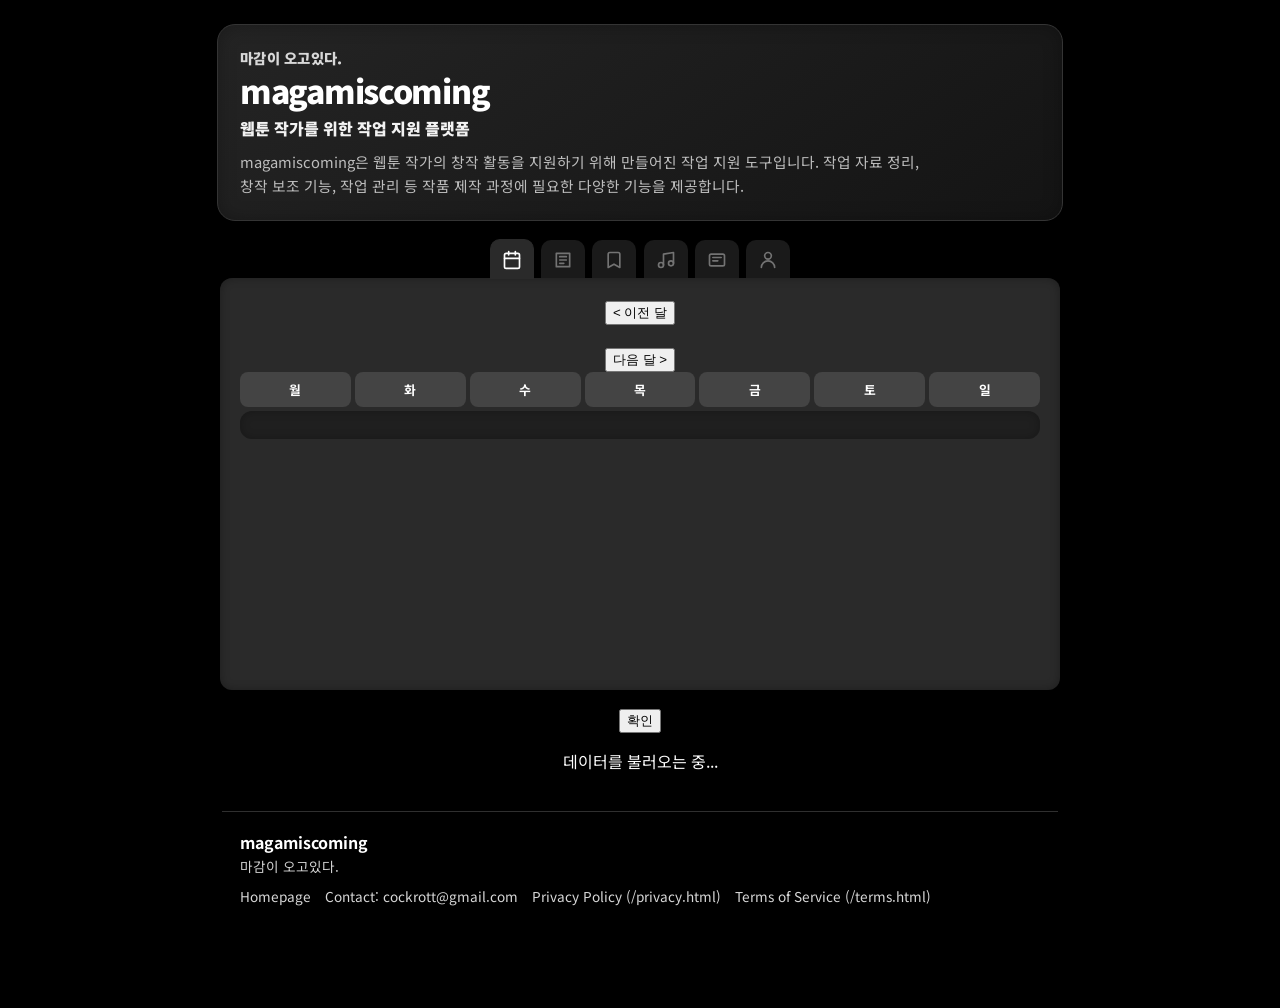
==== commit cee0253a: "chore: rename brand to magamiscoming" ====
--- a/index.html
+++ b/index.html
@@ -3,30 +3,45 @@
 <head>
   <meta charset="UTF-8" />
   <meta name="viewport" content="width=device-width, initial-scale=1.0"/>
-  <title>만화 일정 관리</title>
+  <title>magamiscoming</title>
+  <meta name="description" content="magamiscoming - 웹툰 작가를 위한 작업 지원 플랫폼">
+  <meta property="og:title" content="magamiscoming">
+  <meta property="og:description" content="마감이 오고있다.">
+  <meta property="og:type" content="website">
+  <meta property="og:url" content="https://bacbaqui-web.github.io/magamiscoming/">
+  <meta property="og:site_name" content="magamiscoming">
+  <meta name="theme-color" content="#000000">
+  <link rel="manifest" href="manifest.json">
   <script src="https://cdn.tailwindcss.com"></script>
   <link href="https://fonts.googleapis.com/css2?family=Noto+Sans+KR:wght400;700&display=swap" rel="stylesheet"/>
   <link rel="stylesheet" href="styles.css"/>
 </head>
 <body class="text-white">
+  <section class="brand-hero" aria-label="magamiscoming 소개">
+    <p class="brand-eyebrow">마감이 오고있다.</p>
+    <h1>magamiscoming</h1>
+    <p class="brand-subtitle">웹툰 작가를 위한 작업 지원 플랫폼</p>
+    <p class="brand-description">magamiscoming은 웹툰 작가의 창작 활동을 지원하기 위해 만들어진 작업 지원 도구입니다. 작업 자료 정리, 창작 보조 기능, 작업 관리 등 작품 제작 과정에 필요한 다양한 기능을 제공합니다.</p>
+  </section>
+
   <div id="main-tabs" class="notepad-tabs mx-auto">
+    <button class="notepad-tab active" data-tab="calendar" title="달력" aria-label="달력">
+      <svg xmlns="http://www.w3.org/2000/svg" viewBox="0 0 24 24" fill="none" stroke="currentColor" stroke-width="2" stroke-linecap="round" stroke-linejoin="round" aria-hidden="true"><path d="M8 2v4"/><path d="M16 2v4"/><rect x="3" y="4" width="18" height="18" rx="2"/><path d="M3 10h18"/></svg>
+    </button>
+    <button class="notepad-tab" data-tab="notes" title="메모" aria-label="메모">
+      <svg xmlns="http://www.w3.org/2000/svg" viewBox="0 0 24 24" fill="none" stroke="currentColor" stroke-width="2" stroke-linecap="round" stroke-linejoin="round" aria-hidden="true"><path d="M4 4h16v16H4z"/><path d="M8 8h8"/><path d="M8 12h8"/><path d="M8 16h5"/></svg>
+    </button>
+    <button class="notepad-tab" data-tab="bookmarks" title="북마크" aria-label="북마크">
+      <svg xmlns="http://www.w3.org/2000/svg" viewBox="0 0 24 24" fill="none" stroke="currentColor" stroke-width="2" stroke-linecap="round" stroke-linejoin="round" aria-hidden="true"><path d="M19 21 12 17 5 21V5a2 2 0 0 1 2-2h10a2 2 0 0 1 2 2z"/></svg>
+    </button>
+    <button class="notepad-tab" data-tab="workmusic" title="노동요" aria-label="노동요">
+      <svg xmlns="http://www.w3.org/2000/svg" viewBox="0 0 24 24" fill="none" stroke="currentColor" stroke-width="2" stroke-linecap="round" stroke-linejoin="round" aria-hidden="true"><path d="M9 18V5l12-2v13"/><circle cx="6" cy="18" r="3"/><circle cx="18" cy="16" r="3"/></svg>
+    </button>
+    <button class="notepad-tab" data-tab="clipviewer" title="클립뷰어" aria-label="클립뷰어">
+      <svg xmlns="http://www.w3.org/2000/svg" viewBox="0 0 24 24" fill="none" stroke="currentColor" stroke-width="2" stroke-linecap="round" stroke-linejoin="round" aria-hidden="true"><rect x="3" y="5" width="18" height="14" rx="2"/><path d="M7 9h10"/><path d="M7 13h6"/></svg>
+    </button>
     <button class="notepad-tab" data-tab="profile" title="프로필" aria-label="프로필">
       <svg xmlns="http://www.w3.org/2000/svg" viewBox="0 0 24 24" fill="none" stroke="currentColor" stroke-width="2" stroke-linecap="round" stroke-linejoin="round" aria-hidden="true"><path d="M20 21a8 8 0 0 0-16 0"/><circle cx="12" cy="7" r="4"/></svg>
-    </button>
-    <button class="notepad-tab active" data-tab="calendar" title="달력" aria-label="달력">
-      <svg xmlns="http://www.w3.org/2000/svg" viewBox="0 0 24 24" fill="none" stroke="currentColor" stroke-width="2" stroke-linecap="round" stroke-linejoin="round" aria-hidden="true"><path d="M8 2v4"/><path d="M16 2v4"/><rect x="3" y="4" width="18" height="18" rx="2"/><path d="M3 10h18"/></svg>
-    </button>
-    <button class="notepad-tab" data-tab="notes" title="메모" aria-label="메모">
-      <svg xmlns="http://www.w3.org/2000/svg" viewBox="0 0 24 24" fill="none" stroke="currentColor" stroke-width="2" stroke-linecap="round" stroke-linejoin="round" aria-hidden="true"><path d="M4 4h16v16H4z"/><path d="M8 8h8"/><path d="M8 12h8"/><path d="M8 16h5"/></svg>
-    </button>
-    <button class="notepad-tab" data-tab="bookmarks" title="북마크" aria-label="북마크">
-      <svg xmlns="http://www.w3.org/2000/svg" viewBox="0 0 24 24" fill="none" stroke="currentColor" stroke-width="2" stroke-linecap="round" stroke-linejoin="round" aria-hidden="true"><path d="M19 21 12 17 5 21V5a2 2 0 0 1 2-2h10a2 2 0 0 1 2 2z"/></svg>
-    </button>
-    <button class="notepad-tab" data-tab="workmusic" title="노동요" aria-label="노동요">
-      <svg xmlns="http://www.w3.org/2000/svg" viewBox="0 0 24 24" fill="none" stroke="currentColor" stroke-width="2" stroke-linecap="round" stroke-linejoin="round" aria-hidden="true"><path d="M9 18V5l12-2v13"/><circle cx="6" cy="18" r="3"/><circle cx="18" cy="16" r="3"/></svg>
-    </button>
-    <button class="notepad-tab" data-tab="clipviewer" title="클립뷰어" aria-label="클립뷰어">
-      <svg xmlns="http://www.w3.org/2000/svg" viewBox="0 0 24 24" fill="none" stroke="currentColor" stroke-width="2" stroke-linecap="round" stroke-linejoin="round" aria-hidden="true"><rect x="3" y="5" width="18" height="14" rx="2"/><path d="M7 9h10"/><path d="M7 13h6"/></svg>
     </button>
   </div>
 
@@ -356,6 +371,19 @@
       <p class="text-white mt-4 text-lg">데이터를 불러오는 중...</p>
     </div>
   </div>
+
+  <footer class="site-footer">
+    <div>
+      <strong>magamiscoming</strong>
+      <span>마감이 오고있다.</span>
+    </div>
+    <nav aria-label="서비스 정보">
+      <a href="https://bacbaqui-web.github.io/magamiscoming/">Homepage</a>
+      <a href="mailto:cockrott@gmail.com">Contact: cockrott@gmail.com</a>
+      <a href="privacy.html">Privacy Policy (/privacy.html)</a>
+      <a href="terms.html">Terms of Service (/terms.html)</a>
+    </nav>
+  </footer>
 
   <script src="https://accounts.google.com/gsi/client" async defer></script>
   <script src="https://cdnjs.cloudflare.com/ajax/libs/sql.js/1.10.3/sql-wasm.js"></script>
--- a/styles.css
+++ b/styles.css
@@ -1,10 +1,16 @@
     body{font-family:'Noto Sans KR',sans-serif;background:#000;color:#fff;display:flex;justify-content:flex-start;align-items:center;min-height:100vh;padding:16px;flex-direction:column;gap:0}
+    .brand-hero{width:100%;max-width:800px;margin:0 auto 18px;background:linear-gradient(145deg,#242424,#141414);border:1px solid #343434;border-radius:18px;padding:22px;box-shadow:inset 0 0 18px rgba(0,0,0,.28);text-align:left}
+    .brand-eyebrow{margin:0 0 6px;color:#d8d8d8;font-size:.9rem;font-weight:900;letter-spacing:.02em}
+    .brand-hero h1{margin:0;color:#fff;font-size:2rem;font-weight:1000;line-height:1.05;letter-spacing:-.04em}
+    .brand-subtitle{margin:8px 0 0;color:#f2f2f2;font-size:1rem;font-weight:900}
+    .brand-description{margin:10px 0 0;color:#bdbdbd;font-size:.92rem;line-height:1.65;max-width:680px}
     .tab-content{display:none}.tab-content.active{display:flex;flex-direction:column;flex-grow:1}
     .section-card{background:#2a2a2a;border-radius:12px;padding:20px;box-shadow:inset 0 0 10px rgba(0,0,0,.3);text-align:center;width:100%;max-width:800px}
-    .notepad-tabs{display:flex;justify-content:center;align-items:center;gap:.65rem;width:100%;max-width:800px}
-    .notepad-tab{background:#1a1a1a;width:44px;height:38px;padding:0;border-radius:10px 10px 0 0;cursor:pointer;transition:.2s;font-weight:700;color:#737373;font-size:.85rem;display:inline-flex;align-items:center;justify-content:center;flex:0 0 auto;box-sizing:border-box}
+    .notepad-tabs{display:flex;justify-content:center;align-items:flex-end;gap:.45rem;width:100%;max-width:800px;position:relative;z-index:2}
+    .notepad-tab{background:#1a1a1a;width:44px;height:38px;padding:0;border-radius:10px 10px 0 0;cursor:pointer;transition:.2s;font-weight:700;color:#737373;font-size:.85rem;display:inline-flex;align-items:center;justify-content:center;flex:0 0 auto;box-sizing:border-box;border:1px solid transparent;border-bottom:0}
     .notepad-tab svg{width:20px;height:20px}
-    .notepad-tab.active,.notepad-tab:hover{background:#2a2a2a;color:#fff}
+    .notepad-tab:hover{background:#242424;color:#fff}
+    .notepad-tab.active{background:#2a2a2a;color:#fff;border-color:#2a2a2a;height:40px;margin-bottom:-1px;box-shadow:none}
 
     .profile-panel{display:flex;flex-direction:column;gap:16px;width:100%;text-align:left}
     .profile-card,.profile-backup-card{background:#1f1f1f;border:1px solid #3a3a3a;border-radius:16px;padding:18px;box-shadow:inset 0 0 12px rgba(0,0,0,.22)}
@@ -22,6 +28,12 @@
     .profile-action-btn.primary:hover{background:#1d4ed8}
     .profile-backup-title{font-size:1rem;font-weight:900;color:#fff}
     .profile-backup-desc{margin:4px 0 12px;color:#aaa;font-size:.85rem;line-height:1.45}
+    .site-footer{width:100%;max-width:800px;margin:22px auto 0;padding:18px;border-top:1px solid #2f2f2f;color:#aaa;font-size:.85rem;display:flex;flex-direction:column;gap:10px}
+    .site-footer strong{display:block;color:#fff;font-size:1rem}
+    .site-footer span{display:block;margin-top:2px;color:#d0d0d0}
+    .site-footer nav{display:flex;flex-wrap:wrap;gap:10px 14px}
+    .site-footer a{color:#d8d8d8;text-decoration:none}
+    .site-footer a:hover{color:#fff;text-decoration:underline}
 
     /* ===== 메모(내부) 탭 전용 스타일: 메인 탭(.notepad-tab)과 분리 ===== */
 /* 메모 공간과 분리된 '둥근 네모' 탭 */
@@ -494,13 +506,16 @@
 
 
     @media (max-width:768px){
+      .brand-hero{max-width:none;width:100vw;border-radius:0;border-left:0;border-right:0;margin-bottom:12px;padding:18px 14px;box-sizing:border-box}
+      .brand-hero h1{font-size:1.65rem}
       body{padding:12px 0 76px;gap:0;align-items:stretch}.section-card{width:100vw;max-width:none;padding:12px;border-radius:0;box-sizing:border-box}
-      .notepad-tabs{width:100vw;max-width:none;justify-content:flex-start;gap:.5rem;overflow-x:auto;padding:0 8px}.notepad-tab{padding:6px 12px;font-size:.8rem;flex:0 0 auto}
+      .notepad-tabs{width:100vw;max-width:none;justify-content:center;gap:.5rem;overflow-x:auto;padding:0 8px}.notepad-tab{padding:0;font-size:.8rem;flex:0 0 auto}
       .calendar-day{min-height:120px;padding:.35rem .2rem .2rem;gap:1px}.day-number{font-size:.75rem;min-width:14px}.day-top{gap:2px;min-height:24px}.daily-check-btn{font-size:.62rem;padding:3px 0}.calendar-month-counts{display:flex;margin-left:0;margin-top:4px;justify-content:center;font-size:.72rem}
       .task-item{font-size:.85rem;padding:2px 4px;margin-top:2px}
       .calendar-grid,.calendar-header{gap:0}.add-task-btn{width:100%;font-size:.9rem}
       .modal-content{padding:16px;width:95%}
       .domain-header { font-size: 1rem; }
+      .site-footer{max-width:none;width:100vw;box-sizing:border-box;padding:16px 14px}
     }
     .calendar-grid{grid-gap:4px}
     @media (max-width:768px){.calendar-grid{grid-gap:0}}
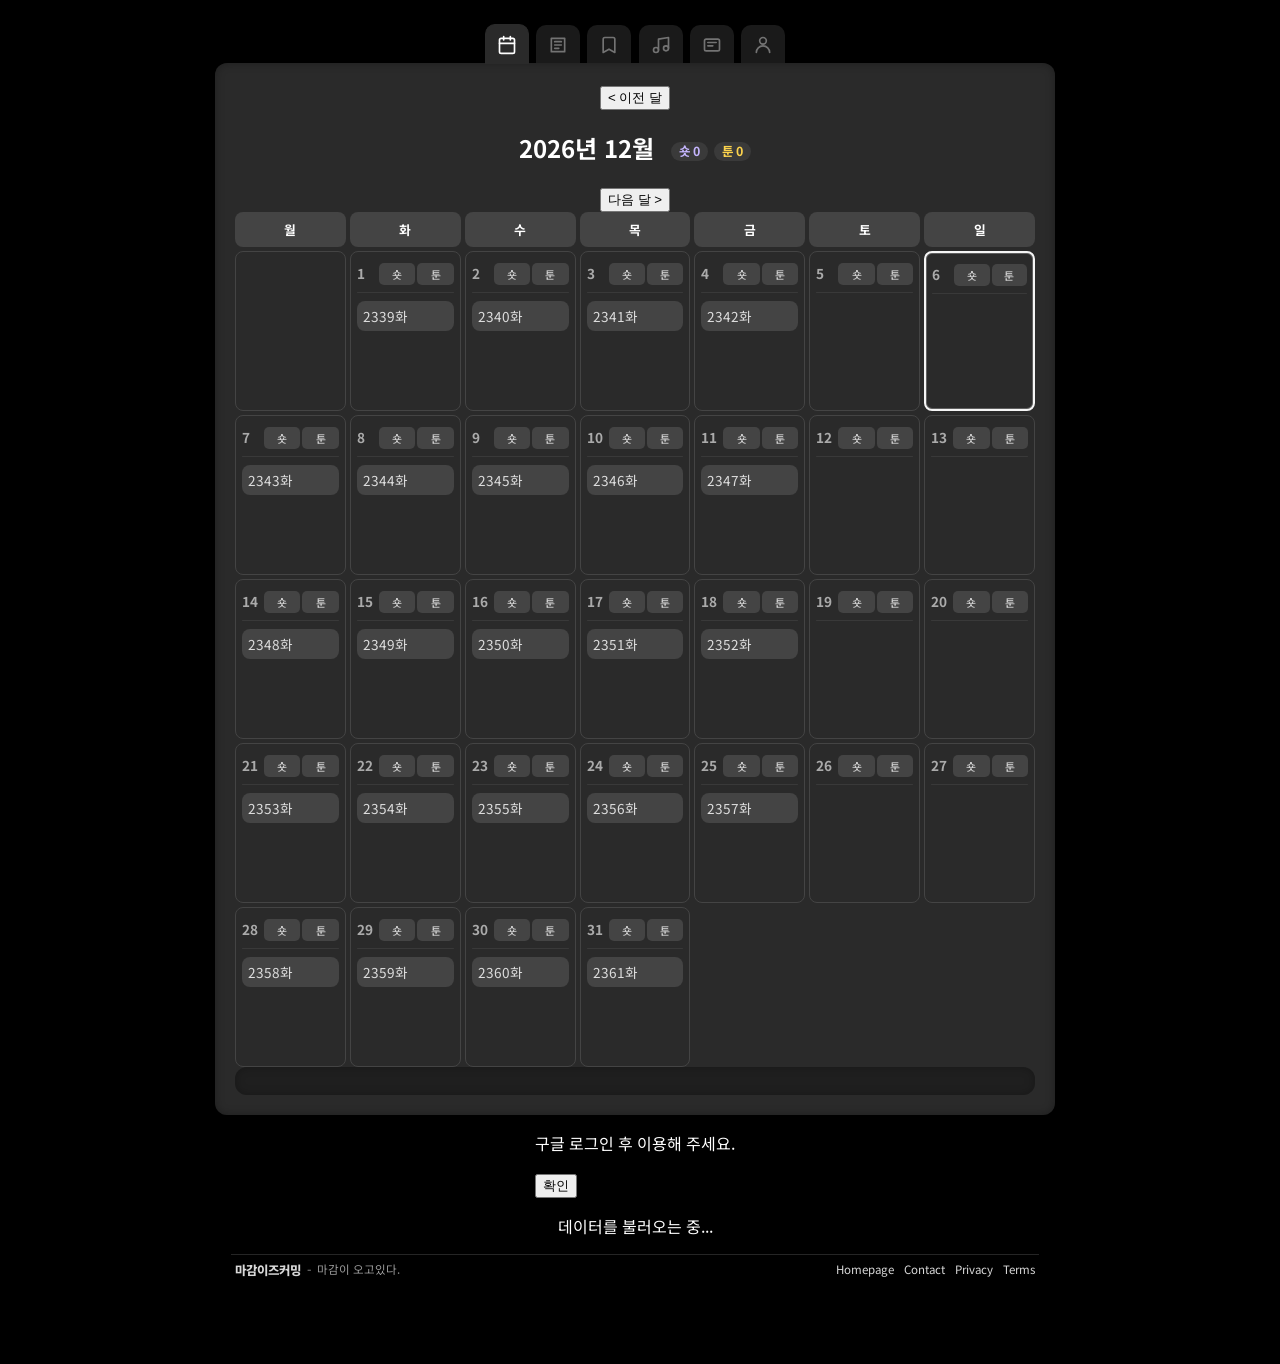
==== commit cc9813ce: "feat: add inner tab settings modal" ====
--- a/index.html
+++ b/index.html
@@ -3,27 +3,22 @@
 <head>
   <meta charset="UTF-8" />
   <meta name="viewport" content="width=device-width, initial-scale=1.0"/>
-  <title>magamiscoming</title>
-  <meta name="description" content="magamiscoming - 웹툰 작가를 위한 작업 지원 플랫폼">
-  <meta property="og:title" content="magamiscoming">
+  <title>마감이즈커밍</title>
+  <meta name="description" content="마감이즈커밍 - 웹툰 작가를 위한 작업 지원 플랫폼">
+  <meta property="og:title" content="마감이즈커밍">
   <meta property="og:description" content="마감이 오고있다.">
   <meta property="og:type" content="website">
   <meta property="og:url" content="https://bacbaqui-web.github.io/magamiscoming/">
-  <meta property="og:site_name" content="magamiscoming">
+  <meta property="og:site_name" content="마감이즈커밍">
   <meta name="theme-color" content="#000000">
+  <link rel="icon" type="image/png" href="logo.png">
+  <link rel="apple-touch-icon" href="logo.png">
   <link rel="manifest" href="manifest.json">
   <script src="https://cdn.tailwindcss.com"></script>
   <link href="https://fonts.googleapis.com/css2?family=Noto+Sans+KR:wght400;700&display=swap" rel="stylesheet"/>
   <link rel="stylesheet" href="styles.css"/>
 </head>
 <body class="text-white">
-  <section class="brand-hero" aria-label="magamiscoming 소개">
-    <p class="brand-eyebrow">마감이 오고있다.</p>
-    <h1>magamiscoming</h1>
-    <p class="brand-subtitle">웹툰 작가를 위한 작업 지원 플랫폼</p>
-    <p class="brand-description">magamiscoming은 웹툰 작가의 창작 활동을 지원하기 위해 만들어진 작업 지원 도구입니다. 작업 자료 정리, 창작 보조 기능, 작업 관리 등 작품 제작 과정에 필요한 다양한 기능을 제공합니다.</p>
-  </section>
-
   <div id="main-tabs" class="notepad-tabs mx-auto">
     <button class="notepad-tab active" data-tab="calendar" title="달력" aria-label="달력">
       <svg xmlns="http://www.w3.org/2000/svg" viewBox="0 0 24 24" fill="none" stroke="currentColor" stroke-width="2" stroke-linecap="round" stroke-linejoin="round" aria-hidden="true"><path d="M8 2v4"/><path d="M16 2v4"/><rect x="3" y="4" width="18" height="18" rx="2"/><path d="M3 10h18"/></svg>
@@ -93,25 +88,6 @@
   <div id="notes-section" class="section-card tab-content">
     <div class="flex items-center justify-between mb-2" id="notesHeaderRow">
       <div id="notesTabsContainer" class="notepad-tabs flex flex-wrap gap-2"></div>
-      <div class="flex items-center gap-2">
-        <button id="addNotesTabBtn" class="icon-btn" title="새 탭">
-          <svg xmlns="http://www.w3.org/2000/svg" viewBox="0 0 24 24" fill="none" stroke="currentColor" stroke-width="2" stroke-linecap="round" stroke-linejoin="round" aria-hidden="true">
-            <path d="M12 5v14"/><path d="M5 12h14"/>
-          </svg>
-        </button>
-        <button id="downloadNotesBtn" class="icon-btn" title="메모 전체 다운로드">
-          <svg xmlns="http://www.w3.org/2000/svg" viewBox="0 0 24 24" fill="none" stroke="currentColor" stroke-width="2" stroke-linecap="round" stroke-linejoin="round" aria-hidden="true">
-            <path d="M21 15v4a2 2 0 0 1-2 2H5a2 2 0 0 1-2-2v-4"/>
-            <path d="M7 10l5 5 5-5"/>
-            <path d="M12 15V3"/>
-          </svg>
-        </button>
-        <button id="toggleNotesEditBtn" class="icon-btn" title="탭 편집">
-          <svg xmlns="http://www.w3.org/2000/svg" viewBox="0 0 24 24" fill="none" stroke="currentColor" stroke-width="2" stroke-linecap="round" stroke-linejoin="round" aria-hidden="true">
-            <path d="M12 20h9"/><path d="M16.5 3.5a2.1 2.1 0 0 1 3 3L7 19l-4 1 1-4Z"/>
-          </svg>
-        </button>
-      </div>
     </div>
     <textarea id="notesArea" class="w-full notes-area p-4 bg-black text-white border border-gray-700 focus:outline-none focus:ring-1 focus:ring-gray-500 rounded-lg"></textarea>
   </div>
@@ -119,14 +95,6 @@
   <div id="bookmarks-section" class="section-card tab-content text-left">
     <div class="flex items-center justify-between mb-2" id="bookmarkHeaderRow">
       <div id="bookmarkTabsContainer" class="notepad-tabs flex flex-wrap gap-2"></div>
-      <div class="flex items-center gap-2">
-        <button id="addBookmarkTabBtn" class="icon-btn" title="새 북마크 탭">
-          <svg xmlns="http://www.w3.org/2000/svg" viewBox="0 0 24 24" fill="none" stroke="currentColor" stroke-width="2" stroke-linecap="round" stroke-linejoin="round" aria-hidden="true"><path d="M12 5v14"/><path d="M5 12h14"/></svg>
-        </button>
-        <button id="toggleBookmarkEditBtn" class="icon-btn" title="북마크 탭 편집">
-          <svg xmlns="http://www.w3.org/2000/svg" viewBox="0 0 24 24" fill="none" stroke="currentColor" stroke-width="2" stroke-linecap="round" stroke-linejoin="round" aria-hidden="true"><path d="M12 20h9"/><path d="M16.5 3.5a2.1 2.1 0 0 1 3 3L7 19l-4 1 1-4Z"/></svg>
-        </button>
-      </div>
     </div>
     <section id="drag-area" class="drag-area rounded-lg p-6 flex items-center justify-center text-center text-[#999] font-medium cursor-pointer" title="붙여넣기(Ctrl/Cmd+V)">
       <div class="text-4xl font-bold select-none">+</div>
@@ -162,17 +130,6 @@
     <div class="workmusic-panel">
       <div class="flex items-center justify-between mb-2" id="workmusicHeaderRow">
         <div id="workmusicTabsContainer" class="notepad-tabs flex flex-wrap gap-2"></div>
-        <div class="flex items-center gap-2">
-          <button id="addWorkMusicTabBtn" class="icon-btn" title="새 노동요 탭">
-            <svg xmlns="http://www.w3.org/2000/svg" viewBox="0 0 24 24" fill="none" stroke="currentColor" stroke-width="2" stroke-linecap="round" stroke-linejoin="round" aria-hidden="true"><path d="M12 5v14"/><path d="M5 12h14"/></svg>
-          </button>
-          <button id="importWorkMusicPlaylistBtn" class="icon-btn" title="유튜브/유튜브뮤직 재생목록 가져오기">
-            <svg xmlns="http://www.w3.org/2000/svg" viewBox="0 0 24 24" fill="none" stroke="currentColor" stroke-width="2" stroke-linecap="round" stroke-linejoin="round" aria-hidden="true"><path d="M3 6h12"/><path d="M3 12h10"/><path d="M3 18h8"/><path d="M17 10v8"/><path d="M13 14h8"/></svg>
-          </button>
-          <button id="toggleWorkMusicEditBtn" class="icon-btn" title="노동요 탭 편집">
-            <svg xmlns="http://www.w3.org/2000/svg" viewBox="0 0 24 24" fill="none" stroke="currentColor" stroke-width="2" stroke-linecap="round" stroke-linejoin="round" aria-hidden="true"><path d="M12 20h9"/><path d="M16.5 3.5a2.1 2.1 0 0 1 3 3L7 19l-4 1 1-4Z"/></svg>
-          </button>
-        </div>
       </div>
       <section id="workmusic-drag-area" class="drag-area rounded-lg p-6 flex items-center justify-center text-center text-[#999] font-medium cursor-pointer" tabindex="0" title="유튜브 링크 붙여넣기(Ctrl/Cmd+V)">
         <div class="text-4xl font-bold select-none">+</div>
@@ -307,19 +264,25 @@
   </div>
 
 
-  <div id="workMusicTabSettingsModal" class="modal">
-    <div class="modal-content workmusic-tab-modal">
-      <input type="text" id="workMusicTabNameInput" class="workmusic-title-input" placeholder="탭 이름 수정">
-      <div class="workmusic-tab-modal-icons">
-        <button id="workMusicTabRefreshBtn" class="workmusic-modal-icon-btn" title="재생목록 새로고침" aria-label="재생목록 새로고침">
-          <svg xmlns="http://www.w3.org/2000/svg" viewBox="0 0 24 24" fill="none" stroke="currentColor" stroke-width="2" stroke-linecap="round" stroke-linejoin="round" aria-hidden="true">
-            <path d="M21 12a9 9 0 0 1-15.5 6.3"/><path d="M3 12A9 9 0 0 1 18.5 5.7"/><path d="M18 2v4h-4"/><path d="M6 22v-4h4"/>
-          </svg>
-        </button>
-        <button id="workMusicTabSaveBtn" class="workmusic-modal-icon-btn" title="탭 이름 저장" aria-label="탭 이름 저장">
-          <svg xmlns="http://www.w3.org/2000/svg" viewBox="0 0 24 24" fill="none" stroke="currentColor" stroke-width="2" stroke-linecap="round" stroke-linejoin="round" aria-hidden="true">
-            <path d="M20 6 9 17l-5-5"/>
-          </svg>
+  <div id="tabSettingsModal" class="modal">
+    <div class="modal-content tab-settings-modal">
+      <div id="tabSettingsTitle" class="tab-settings-title">탭 설정</div>
+      <input type="text" id="tabSettingsNameInput" class="workmusic-title-input" placeholder="탭 이름">
+      <div class="tab-settings-icons">
+        <button id="tabSettingsMoveLeftBtn" class="workmusic-modal-icon-btn" title="왼쪽으로 이동" aria-label="왼쪽으로 이동">
+          <svg xmlns="http://www.w3.org/2000/svg" viewBox="0 0 24 24" fill="none" stroke="currentColor" stroke-width="2" stroke-linecap="round" stroke-linejoin="round" aria-hidden="true"><path d="m15 18-6-6 6-6"/></svg>
+        </button>
+        <button id="tabSettingsMoveRightBtn" class="workmusic-modal-icon-btn" title="오른쪽으로 이동" aria-label="오른쪽으로 이동">
+          <svg xmlns="http://www.w3.org/2000/svg" viewBox="0 0 24 24" fill="none" stroke="currentColor" stroke-width="2" stroke-linecap="round" stroke-linejoin="round" aria-hidden="true"><path d="m9 18 6-6-6-6"/></svg>
+        </button>
+        <button id="tabSettingsBackupBtn" class="workmusic-modal-icon-btn" title="탭 내용 백업" aria-label="탭 내용 백업">
+          <svg xmlns="http://www.w3.org/2000/svg" viewBox="0 0 24 24" fill="none" stroke="currentColor" stroke-width="2" stroke-linecap="round" stroke-linejoin="round" aria-hidden="true"><path d="M21 15v4a2 2 0 0 1-2 2H5a2 2 0 0 1-2-2v-4"/><path d="M7 10l5 5 5-5"/><path d="M12 15V3"/></svg>
+        </button>
+        <button id="tabSettingsDeleteBtn" class="workmusic-modal-icon-btn danger" title="탭 삭제" aria-label="탭 삭제">
+          <svg xmlns="http://www.w3.org/2000/svg" viewBox="0 0 24 24" fill="none" stroke="currentColor" stroke-width="2" stroke-linecap="round" stroke-linejoin="round" aria-hidden="true"><path d="M3 6h18"/><path d="M8 6V4h8v2"/><path d="M6 6l1 15h10l1-15"/><path d="M10 11v6"/><path d="M14 11v6"/></svg>
+        </button>
+        <button id="tabSettingsSaveBtn" class="workmusic-modal-icon-btn" title="저장" aria-label="저장">
+          <svg xmlns="http://www.w3.org/2000/svg" viewBox="0 0 24 24" fill="none" stroke="currentColor" stroke-width="2" stroke-linecap="round" stroke-linejoin="round" aria-hidden="true"><path d="M20 6 9 17l-5-5"/></svg>
         </button>
       </div>
     </div>
@@ -373,15 +336,15 @@
   </div>
 
   <footer class="site-footer">
-    <div>
-      <strong>magamiscoming</strong>
+    <div class="site-footer-brand">
+      <strong>마감이즈커밍</strong>
       <span>마감이 오고있다.</span>
     </div>
     <nav aria-label="서비스 정보">
       <a href="https://bacbaqui-web.github.io/magamiscoming/">Homepage</a>
-      <a href="mailto:cockrott@gmail.com">Contact: cockrott@gmail.com</a>
-      <a href="privacy.html">Privacy Policy (/privacy.html)</a>
-      <a href="terms.html">Terms of Service (/terms.html)</a>
+      <a href="mailto:cockrott@gmail.com">Contact</a>
+      <a href="privacy.html">Privacy</a>
+      <a href="terms.html">Terms</a>
     </nav>
   </footer>
 
--- a/styles.css
+++ b/styles.css
@@ -1,12 +1,14 @@
-    body{font-family:'Noto Sans KR',sans-serif;background:#000;color:#fff;display:flex;justify-content:flex-start;align-items:center;min-height:100vh;padding:16px;flex-direction:column;gap:0}
-    .brand-hero{width:100%;max-width:800px;margin:0 auto 18px;background:linear-gradient(145deg,#242424,#141414);border:1px solid #343434;border-radius:18px;padding:22px;box-shadow:inset 0 0 18px rgba(0,0,0,.28);text-align:left}
-    .brand-eyebrow{margin:0 0 6px;color:#d8d8d8;font-size:.9rem;font-weight:900;letter-spacing:.02em}
-    .brand-hero h1{margin:0;color:#fff;font-size:2rem;font-weight:1000;line-height:1.05;letter-spacing:-.04em}
-    .brand-subtitle{margin:8px 0 0;color:#f2f2f2;font-size:1rem;font-weight:900}
-    .brand-description{margin:10px 0 0;color:#bdbdbd;font-size:.92rem;line-height:1.65;max-width:680px}
+    html{scrollbar-gutter:stable;background:#000}
+    html::-webkit-scrollbar{width:10px;height:10px}
+    html::-webkit-scrollbar-track{background:transparent}
+    html::-webkit-scrollbar-thumb{background:rgba(255,255,255,.28);border:3px solid transparent;border-radius:999px;background-clip:content-box}
+    html::-webkit-scrollbar-thumb:hover{background:rgba(255,255,255,.48);border:3px solid transparent;background-clip:content-box}
+    body{font-family:'Noto Sans KR',sans-serif;background:#000;color:#fff;display:flex;justify-content:flex-start;align-items:center;min-height:100vh;padding:16px;flex-direction:column;gap:0;overflow-x:hidden}
     .tab-content{display:none}.tab-content.active{display:flex;flex-direction:column;flex-grow:1}
     .section-card{background:#2a2a2a;border-radius:12px;padding:20px;box-shadow:inset 0 0 10px rgba(0,0,0,.3);text-align:center;width:100%;max-width:800px}
     .notepad-tabs{display:flex;justify-content:center;align-items:flex-end;gap:.45rem;width:100%;max-width:800px;position:relative;z-index:2}
+    .notepad-tabs{scrollbar-width:none}
+    .notepad-tabs::-webkit-scrollbar{display:none}
     .notepad-tab{background:#1a1a1a;width:44px;height:38px;padding:0;border-radius:10px 10px 0 0;cursor:pointer;transition:.2s;font-weight:700;color:#737373;font-size:.85rem;display:inline-flex;align-items:center;justify-content:center;flex:0 0 auto;box-sizing:border-box;border:1px solid transparent;border-bottom:0}
     .notepad-tab svg{width:20px;height:20px}
     .notepad-tab:hover{background:#242424;color:#fff}
@@ -28,10 +30,12 @@
     .profile-action-btn.primary:hover{background:#1d4ed8}
     .profile-backup-title{font-size:1rem;font-weight:900;color:#fff}
     .profile-backup-desc{margin:4px 0 12px;color:#aaa;font-size:.85rem;line-height:1.45}
-    .site-footer{width:100%;max-width:800px;margin:22px auto 0;padding:18px;border-top:1px solid #2f2f2f;color:#aaa;font-size:.85rem;display:flex;flex-direction:column;gap:10px}
-    .site-footer strong{display:block;color:#fff;font-size:1rem}
-    .site-footer span{display:block;margin-top:2px;color:#d0d0d0}
-    .site-footer nav{display:flex;flex-wrap:wrap;gap:10px 14px}
+    .site-footer{width:100%;max-width:800px;margin:auto auto 0;padding:8px 4px 2px;border-top:1px solid #252525;color:#8f8f8f;font-size:.72rem;line-height:1.2;display:flex;flex-wrap:wrap;align-items:center;justify-content:space-between;gap:4px 10px}
+    .site-footer-brand{display:flex;align-items:center;gap:6px;min-width:0;white-space:nowrap}
+    .site-footer strong{color:#d8d8d8;font-size:.78rem;font-weight:800}
+    .site-footer span{color:#9a9a9a}
+    .site-footer strong::after{content:"-";margin-left:6px;color:#777;font-weight:500}
+    .site-footer nav{display:flex;flex-wrap:wrap;justify-content:flex-end;gap:4px 10px;min-width:0}
     .site-footer a{color:#d8d8d8;text-decoration:none}
     .site-footer a:hover{color:#fff;text-decoration:underline}
 
@@ -73,9 +77,6 @@
 /* 메모 입력 영역은 탭과 분리되게 약간 간격 */
 #notesArea{margin-top:10px}
 
-.notes-tab .tab-del{margin-left:8px;display:inline-flex;align-items:center;justify-content:center;width:18px;height:18px;border-radius:999px;background:#555;color:#fff;font-size:12px;line-height:1}
-
-
 /* 북마크 탭도 메모 탭과 동일한 둥근 네모 스타일 */
 #bookmarkHeaderRow{margin-top:8px;margin-bottom:8px}
 #bookmarkTabsContainer{
@@ -107,10 +108,6 @@
 }
 .bookmark-tab.dragging{opacity:.3}
 .bookmark-tab.placeholder{opacity:1}
-.bookmark-tab .tab-del{margin-left:8px;display:inline-flex;align-items:center;justify-content:center;width:18px;height:18px;border-radius:999px;background:#555;color:#fff;font-size:12px;line-height:1}
-
-
-
 /* 노동요 내부 탭: 북마크 탭과 동일한 둥근 네모 스타일 */
 #workmusicHeaderRow{margin-top:8px;margin-bottom:8px}
 #workmusicTabsContainer{
@@ -137,9 +134,19 @@
 .workmusic-tab.active{background:#111;color:#fff;border-color:#2a2a2a;z-index:2}
 .workmusic-tab.dragging{opacity:.3}
 .workmusic-tab.placeholder{opacity:1}
-.workmusic-tab .tab-del{margin-left:8px;display:inline-flex;align-items:center;justify-content:center;width:18px;height:18px;border-radius:999px;background:#555;color:#fff;font-size:12px;line-height:1}
 .workmusic-tab .playlist-mark{display:inline-flex;align-items:center;justify-content:center;margin-right:6px;opacity:.85;vertical-align:-2px}
 .workmusic-tab .playlist-mark svg{width:14px;height:14px;display:block}
+.notes-tab,.bookmark-tab,.workmusic-tab{display:inline-flex;align-items:center;gap:6px;min-height:36px;box-sizing:border-box}
+.notes-tab .tab-label,.bookmark-tab .tab-label,.workmusic-tab .tab-label{min-width:0;max-width:132px;overflow:hidden;text-overflow:ellipsis;white-space:nowrap}
+.tab-settings-trigger{width:22px;height:22px;border:0;border-radius:999px;background:rgba(255,255,255,.12);color:#fff;display:inline-flex;align-items:center;justify-content:center;cursor:pointer;padding:0;flex:0 0 auto;transition:background .2s,transform .15s}
+.tab-settings-trigger:hover{background:rgba(255,255,255,.22);transform:scale(1.04)}
+.tab-settings-trigger svg{width:14px;height:14px;display:block}
+.new-inner-tab{background:#2f2f2f;border-style:dashed;color:#cfcfcf}
+.new-inner-tab:hover{background:#3b3b3b;color:#fff}
+.tab-settings-modal{background:#2a2a2a;max-width:360px;text-align:left}
+.tab-settings-title{font-size:1rem;font-weight:900;color:#fff;margin-bottom:12px;text-align:center}
+.tab-settings-icons{display:flex;justify-content:center;gap:10px;margin-top:14px;flex-wrap:wrap}
+.workmusic-modal-icon-btn:disabled{opacity:.35;cursor:not-allowed;transform:none}
 
 /* 이미지 모달 상단 아이콘 컨트롤 */
 #imageModalControls{
@@ -506,16 +513,18 @@
 
 
     @media (max-width:768px){
-      .brand-hero{max-width:none;width:100vw;border-radius:0;border-left:0;border-right:0;margin-bottom:12px;padding:18px 14px;box-sizing:border-box}
-      .brand-hero h1{font-size:1.65rem}
-      body{padding:12px 0 76px;gap:0;align-items:stretch}.section-card{width:100vw;max-width:none;padding:12px;border-radius:0;box-sizing:border-box}
-      .notepad-tabs{width:100vw;max-width:none;justify-content:center;gap:.5rem;overflow-x:auto;padding:0 8px}.notepad-tab{padding:0;font-size:.8rem;flex:0 0 auto}
+      body{padding:12px 0 76px;gap:0;align-items:stretch}.section-card{width:100%;max-width:none;padding:12px;border-radius:0;box-sizing:border-box}
+      .notepad-tabs{width:100%;max-width:none;justify-content:center;gap:.5rem;overflow-x:auto;padding:0 8px;box-sizing:border-box}.notepad-tab{padding:0;font-size:.8rem;flex:0 0 auto}
       .calendar-day{min-height:120px;padding:.35rem .2rem .2rem;gap:1px}.day-number{font-size:.75rem;min-width:14px}.day-top{gap:2px;min-height:24px}.daily-check-btn{font-size:.62rem;padding:3px 0}.calendar-month-counts{display:flex;margin-left:0;margin-top:4px;justify-content:center;font-size:.72rem}
       .task-item{font-size:.85rem;padding:2px 4px;margin-top:2px}
       .calendar-grid,.calendar-header{gap:0}.add-task-btn{width:100%;font-size:.9rem}
       .modal-content{padding:16px;width:95%}
       .domain-header { font-size: 1rem; }
-      .site-footer{max-width:none;width:100vw;box-sizing:border-box;padding:16px 14px}
+      .site-footer{max-width:none;width:100%;box-sizing:border-box;padding:7px 10px 2px;font-size:.68rem;gap:8px}
+      .site-footer-brand{gap:4px}
+      .site-footer strong{font-size:.72rem}
+      .site-footer strong::after{margin-left:4px}
+      .site-footer nav{gap:3px 8px}
     }
     .calendar-grid{grid-gap:4px}
     @media (max-width:768px){.calendar-grid{grid-gap:0}}
@@ -582,10 +591,10 @@
 .drive-save-indicator.show{display:block}
 @media (max-width:768px){
   .pc-only{display:none!important}
-  #clipviewer-section.section-card{width:100vw;max-width:none;padding:12px 0;border-radius:0}
+  #clipviewer-section.section-card{width:100%;max-width:none;padding:12px 0;border-radius:0}
   #clipviewer-section .clip-toolbar,
   #clipviewer-section .clip-status,
-  #clipviewer-section .clip-message{width:calc(100vw - 24px)}
-  #clipviewer-section .clip-viewer{width:100vw;max-width:100vw;border-radius:0}
-  #clipviewer-section .clip-page{width:100vw;max-width:100vw}
-}
+  #clipviewer-section .clip-message{width:calc(100% - 24px)}
+  #clipviewer-section .clip-viewer{width:100%;max-width:100%;border-radius:0}
+  #clipviewer-section .clip-page{width:100%;max-width:100%}
+}
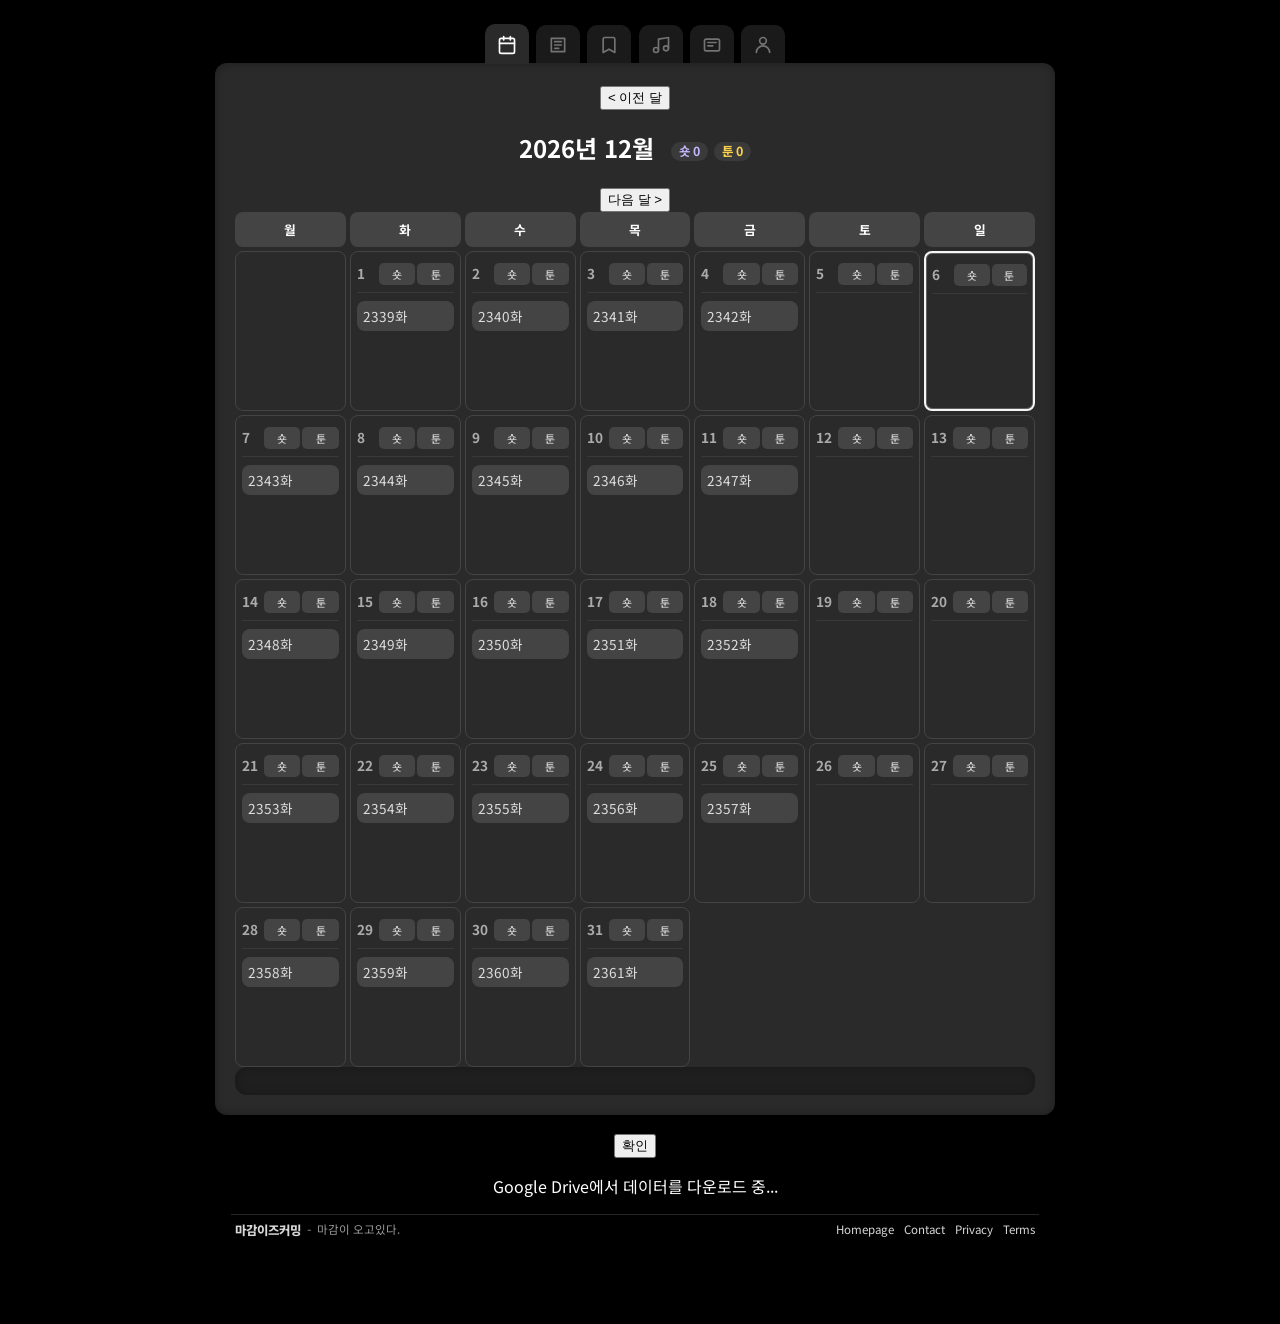
==== commit 28f2ab00: "fix: clarify Drive loading state" ====
--- a/index.html
+++ b/index.html
@@ -331,7 +331,7 @@
   <div id="loading-overlay" class="fixed inset-0 bg-black bg-opacity-70 z-[1001] flex items-center justify-center hidden">
     <div class="flex flex-col items-center">
       <div class="animate-spin rounded-full h-16 w-16 border-t-2 border-b-2 border-white"></div>
-      <p class="text-white mt-4 text-lg">데이터를 불러오는 중...</p>
+      <p class="text-white mt-4 text-lg">Google Drive에서 데이터를 다운로드 중...</p>
     </div>
   </div>
 
@@ -384,7 +384,19 @@
     document.getElementById('backupNotesBtn')?.addEventListener('click',()=>window.downloadAllNotesBackup?.());
     document.getElementById('backupAllDataBtn')?.addEventListener('click',()=>window.downloadAppDataBackup?.());
 
-    function showTab(tabId){
+    async function showTab(tabId){
+      if(window.waitForFeatureData){
+        const waiting = window.waitForFeatureData(tabId);
+        if(waiting){
+          document.getElementById('loading-overlay')?.classList.remove('hidden');
+          try{ await waiting; }
+          catch(err){
+            console.error(err);
+            window.showAlert?.('Google Drive에서 데이터를 다운로드하는 중 오류가 발생했습니다. 잠시 후 다시 시도해 주세요.');
+          }
+          finally{ document.getElementById('loading-overlay')?.classList.add('hidden'); }
+        }
+      }
       tabContents.forEach(c=>c.classList.remove('active'));
       tabButtons.forEach(b=>b.classList.remove('active'));
       document.getElementById(`${tabId}-section`).classList.add('active');
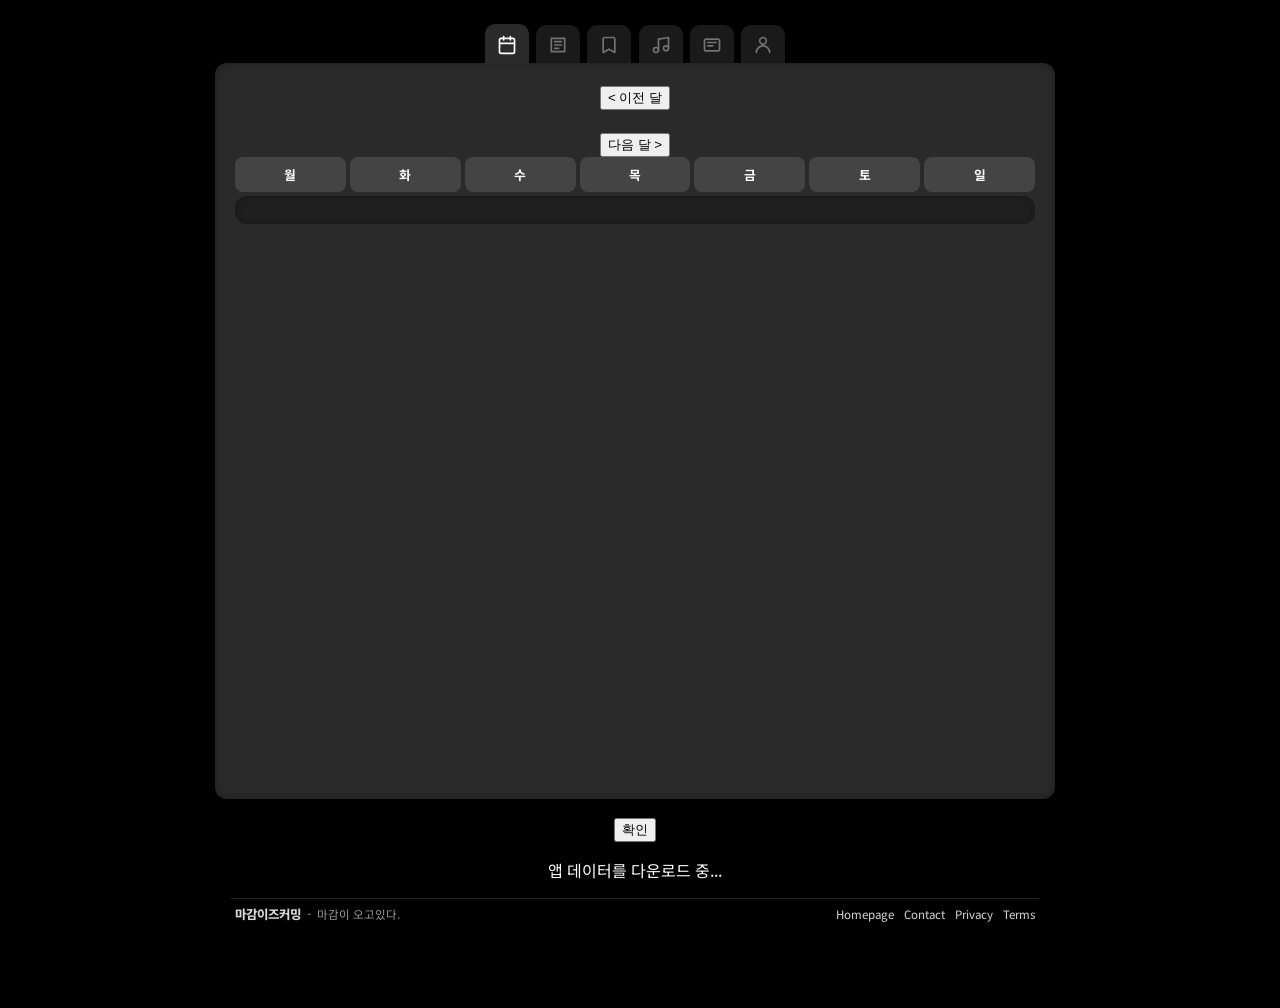
==== commit cd9cfb2f: "style: improve notes save indicator layout" ====
--- a/index.html
+++ b/index.html
@@ -1,431 +1,1039 @@
-<!DOCTYPE html>
+<!doctype html>
 <html lang="ko">
-<head>
-  <meta charset="UTF-8" />
-  <meta name="viewport" content="width=device-width, initial-scale=1.0"/>
-  <title>마감이즈커밍</title>
-  <meta name="description" content="마감이즈커밍 - 웹툰 작가를 위한 작업 지원 플랫폼">
-  <meta property="og:title" content="마감이즈커밍">
-  <meta property="og:description" content="마감이 오고있다.">
-  <meta property="og:type" content="website">
-  <meta property="og:url" content="https://bacbaqui-web.github.io/magamiscoming/">
-  <meta property="og:site_name" content="마감이즈커밍">
-  <meta name="theme-color" content="#000000">
-  <link rel="icon" type="image/png" href="logo.png">
-  <link rel="apple-touch-icon" href="logo.png">
-  <link rel="manifest" href="manifest.json">
-  <script src="https://cdn.tailwindcss.com"></script>
-  <link href="https://fonts.googleapis.com/css2?family=Noto+Sans+KR:wght400;700&display=swap" rel="stylesheet"/>
-  <link rel="stylesheet" href="styles.css"/>
-</head>
-<body class="text-white">
-  <div id="main-tabs" class="notepad-tabs mx-auto">
-    <button class="notepad-tab active" data-tab="calendar" title="달력" aria-label="달력">
-      <svg xmlns="http://www.w3.org/2000/svg" viewBox="0 0 24 24" fill="none" stroke="currentColor" stroke-width="2" stroke-linecap="round" stroke-linejoin="round" aria-hidden="true"><path d="M8 2v4"/><path d="M16 2v4"/><rect x="3" y="4" width="18" height="18" rx="2"/><path d="M3 10h18"/></svg>
-    </button>
-    <button class="notepad-tab" data-tab="notes" title="메모" aria-label="메모">
-      <svg xmlns="http://www.w3.org/2000/svg" viewBox="0 0 24 24" fill="none" stroke="currentColor" stroke-width="2" stroke-linecap="round" stroke-linejoin="round" aria-hidden="true"><path d="M4 4h16v16H4z"/><path d="M8 8h8"/><path d="M8 12h8"/><path d="M8 16h5"/></svg>
-    </button>
-    <button class="notepad-tab" data-tab="bookmarks" title="북마크" aria-label="북마크">
-      <svg xmlns="http://www.w3.org/2000/svg" viewBox="0 0 24 24" fill="none" stroke="currentColor" stroke-width="2" stroke-linecap="round" stroke-linejoin="round" aria-hidden="true"><path d="M19 21 12 17 5 21V5a2 2 0 0 1 2-2h10a2 2 0 0 1 2 2z"/></svg>
-    </button>
-    <button class="notepad-tab" data-tab="workmusic" title="노동요" aria-label="노동요">
-      <svg xmlns="http://www.w3.org/2000/svg" viewBox="0 0 24 24" fill="none" stroke="currentColor" stroke-width="2" stroke-linecap="round" stroke-linejoin="round" aria-hidden="true"><path d="M9 18V5l12-2v13"/><circle cx="6" cy="18" r="3"/><circle cx="18" cy="16" r="3"/></svg>
-    </button>
-    <button class="notepad-tab" data-tab="clipviewer" title="클립뷰어" aria-label="클립뷰어">
-      <svg xmlns="http://www.w3.org/2000/svg" viewBox="0 0 24 24" fill="none" stroke="currentColor" stroke-width="2" stroke-linecap="round" stroke-linejoin="round" aria-hidden="true"><rect x="3" y="5" width="18" height="14" rx="2"/><path d="M7 9h10"/><path d="M7 13h6"/></svg>
-    </button>
-    <button class="notepad-tab" data-tab="profile" title="프로필" aria-label="프로필">
-      <svg xmlns="http://www.w3.org/2000/svg" viewBox="0 0 24 24" fill="none" stroke="currentColor" stroke-width="2" stroke-linecap="round" stroke-linejoin="round" aria-hidden="true"><path d="M20 21a8 8 0 0 0-16 0"/><circle cx="12" cy="7" r="4"/></svg>
-    </button>
-  </div>
-
-  <div id="profile-section" class="section-card tab-content">
-    <div class="profile-panel">
-      <div class="profile-card">
-        <div class="profile-avatar-wrap">
-          <img id="userAvatar" class="profile-avatar hidden" alt="Google 프로필 사진">
-          <div id="userAvatarFallback" class="profile-avatar-fallback">?</div>
-        </div>
-        <div class="profile-copy">
-          <div class="profile-title">프로필</div>
-          <div id="userInfo" class="profile-user-info">Google 로그인 후 Drive 데이터를 동기화할 수 있습니다.</div>
-        </div>
-      </div>
-      <div class="profile-actions">
-        <button id="signInBtn" class="profile-action-btn primary">Google 로그인</button>
-        <button id="signOutBtn" class="profile-action-btn hidden">로그아웃</button>
-      </div>
-      <div class="profile-backup-card">
-        <div class="profile-backup-title">백업</div>
-        <div class="profile-backup-desc">현재 브라우저에 불러온 데이터를 파일로 내려받습니다.</div>
-        <div class="profile-backup-actions">
-          <button id="backupNotesBtn" class="profile-action-btn">메모 전체 txt 백업</button>
-          <button id="backupAllDataBtn" class="profile-action-btn">전체 데이터 json 백업</button>
-        </div>
-      </div>
-    </div>
-  </div>
-
-  <div id="calendar-section" class="section-card tab-content active">
-    <div class="flex justify-between items-center mb-4">
-      <button id="prevMonthBtn" class="bg-gray-700 hover:bg-gray-600 text-white font-bold py-2 px-4 rounded-lg">&lt; 이전 달</button>
-      <h2 id="currentMonthYear" class="text-lg font-bold"></h2>
-      <button id="nextMonthBtn" class="bg-gray-700 hover:bg-gray-600 text-white font-bold py-2 px-4 rounded-lg">다음 달 &gt;</button>
-    </div>
-    <div class="calendar-header mb-2">
-      <div class="day-label">월</div><div class="day-label">화</div><div class="day-label">수</div>
-      <div class="day-label">목</div><div class="day-label">금</div><div class="day-label">토</div><div class="day-label">일</div>
-    </div>
-    <div id="calendarGrid" class="calendar-grid"></div>
-
-    <!-- (달력 아래 리스트) : 문구/추가버튼 제거, 항목만 표시 -->
-    <div id="agendaPanel" class="mt-6 text-left" style="background:#1f1f1f;border-radius:12px;padding:14px;box-shadow:inset 0 0 10px rgba(0,0,0,.25)">
-      <div id="agendaList" class="space-y-2"></div>
-    </div>
-  </div>
-
-  <div id="notes-section" class="section-card tab-content">
-    <div class="flex items-center justify-between mb-2" id="notesHeaderRow">
-      <div id="notesTabsContainer" class="notepad-tabs flex flex-wrap gap-2"></div>
-    </div>
-    <textarea id="notesArea" class="w-full notes-area p-4 bg-black text-white border border-gray-700 focus:outline-none focus:ring-1 focus:ring-gray-500 rounded-lg"></textarea>
-  </div>
-
-  <div id="bookmarks-section" class="section-card tab-content text-left">
-    <div class="flex items-center justify-between mb-2" id="bookmarkHeaderRow">
-      <div id="bookmarkTabsContainer" class="notepad-tabs flex flex-wrap gap-2"></div>
-    </div>
-    <section id="drag-area" class="drag-area rounded-lg p-6 flex items-center justify-center text-center text-[#999] font-medium cursor-pointer" title="붙여넣기(Ctrl/Cmd+V)">
-      <div class="text-4xl font-bold select-none">+</div>
-    </section>
-    <section id="image-grid"></section>
-  </div>
-
-  <div id="clipviewer-section" class="section-card tab-content text-left">
-    <div class="clip-viewer-panel">
-      <div class="clip-toolbar">
-        <label class="clip-file-btn pc-only" title="CLIP 폴더 열기" aria-label="CLIP 폴더 열기">
-          <input id="clipFolderInput" type="file" webkitdirectory directory multiple />
-          <svg xmlns="http://www.w3.org/2000/svg" viewBox="0 0 24 24" fill="none" stroke="currentColor" stroke-width="2" stroke-linecap="round" stroke-linejoin="round" aria-hidden="true"><path d="M3 7a2 2 0 0 1 2-2h5l2 2h7a2 2 0 0 1 2 2v1H3z"/><path d="M3 10h18l-2 8a2 2 0 0 1-2 1.5H7A2 2 0 0 1 5 18z"/></svg>
-        </label>
-        <button id="clipRefreshBtn" class="clip-btn" type="button" title="다시 읽기" aria-label="다시 읽기">
-          <svg xmlns="http://www.w3.org/2000/svg" viewBox="0 0 24 24" fill="none" stroke="currentColor" stroke-width="2" stroke-linecap="round" stroke-linejoin="round" aria-hidden="true"><path d="M21 12a9 9 0 0 1-15.5 6.2"/><path d="M3 12A9 9 0 0 1 18.5 5.8"/><path d="M18 2v4h4"/><path d="M6 22v-4H2"/></svg>
+  <head>
+    <meta charset="UTF-8" />
+    <meta name="viewport" content="width=device-width, initial-scale=1.0" />
+    <title>마감이즈커밍</title>
+    <meta name="description" content="마감이즈커밍 - 웹툰 작가를 위한 작업 지원 플랫폼" />
+    <meta property="og:title" content="마감이즈커밍" />
+    <meta property="og:description" content="마감이 오고있다." />
+    <meta property="og:type" content="website" />
+    <meta property="og:url" content="https://bacbaqui-web.github.io/magamiscoming/" />
+    <meta property="og:site_name" content="마감이즈커밍" />
+    <meta name="theme-color" content="#000000" />
+    <link rel="icon" type="image/png" href="logo.png" />
+    <link rel="apple-touch-icon" href="logo.png" />
+    <link rel="manifest" href="manifest.json" />
+    <script src="https://cdn.tailwindcss.com"></script>
+    <link
+      href="https://fonts.googleapis.com/css2?family=Noto+Sans+KR:wght@400;700&display=swap"
+      rel="stylesheet"
+    />
+    <link rel="stylesheet" href="styles.css" />
+  </head>
+  <body class="text-white">
+    <div id="main-tabs" class="notepad-tabs mx-auto">
+      <button class="notepad-tab active" data-tab="calendar" title="달력" aria-label="달력">
+        <svg
+          xmlns="http://www.w3.org/2000/svg"
+          viewBox="0 0 24 24"
+          fill="none"
+          stroke="currentColor"
+          stroke-width="2"
+          stroke-linecap="round"
+          stroke-linejoin="round"
+          aria-hidden="true"
+        >
+          <path d="M8 2v4" />
+          <path d="M16 2v4" />
+          <rect x="3" y="4" width="18" height="18" rx="2" />
+          <path d="M3 10h18" />
+        </svg>
+      </button>
+      <button class="notepad-tab" data-tab="notes" title="메모" aria-label="메모">
+        <svg
+          xmlns="http://www.w3.org/2000/svg"
+          viewBox="0 0 24 24"
+          fill="none"
+          stroke="currentColor"
+          stroke-width="2"
+          stroke-linecap="round"
+          stroke-linejoin="round"
+          aria-hidden="true"
+        >
+          <path d="M4 4h16v16H4z" />
+          <path d="M8 8h8" />
+          <path d="M8 12h8" />
+          <path d="M8 16h5" />
+        </svg>
+      </button>
+      <button class="notepad-tab" data-tab="bookmarks" title="북마크" aria-label="북마크">
+        <svg
+          xmlns="http://www.w3.org/2000/svg"
+          viewBox="0 0 24 24"
+          fill="none"
+          stroke="currentColor"
+          stroke-width="2"
+          stroke-linecap="round"
+          stroke-linejoin="round"
+          aria-hidden="true"
+        >
+          <path d="M19 21 12 17 5 21V5a2 2 0 0 1 2-2h10a2 2 0 0 1 2 2z" />
+        </svg>
+      </button>
+      <button class="notepad-tab" data-tab="workmusic" title="노동요" aria-label="노동요">
+        <svg
+          xmlns="http://www.w3.org/2000/svg"
+          viewBox="0 0 24 24"
+          fill="none"
+          stroke="currentColor"
+          stroke-width="2"
+          stroke-linecap="round"
+          stroke-linejoin="round"
+          aria-hidden="true"
+        >
+          <path d="M9 18V5l12-2v13" />
+          <circle cx="6" cy="18" r="3" />
+          <circle cx="18" cy="16" r="3" />
+        </svg>
+      </button>
+      <button class="notepad-tab" data-tab="clipviewer" title="클립뷰어" aria-label="클립뷰어">
+        <svg
+          xmlns="http://www.w3.org/2000/svg"
+          viewBox="0 0 24 24"
+          fill="none"
+          stroke="currentColor"
+          stroke-width="2"
+          stroke-linecap="round"
+          stroke-linejoin="round"
+          aria-hidden="true"
+        >
+          <rect x="3" y="5" width="18" height="14" rx="2" />
+          <path d="M7 9h10" />
+          <path d="M7 13h6" />
+        </svg>
+      </button>
+      <button class="notepad-tab" data-tab="profile" title="프로필" aria-label="프로필">
+        <svg
+          xmlns="http://www.w3.org/2000/svg"
+          viewBox="0 0 24 24"
+          fill="none"
+          stroke="currentColor"
+          stroke-width="2"
+          stroke-linecap="round"
+          stroke-linejoin="round"
+          aria-hidden="true"
+        >
+          <path d="M20 21a8 8 0 0 0-16 0" />
+          <circle cx="12" cy="7" r="4" />
+        </svg>
+      </button>
+    </div>
+
+    <div id="profile-section" class="section-card tab-content">
+      <div class="profile-panel">
+        <div class="profile-card">
+          <div class="profile-avatar-wrap">
+            <img id="userAvatar" class="profile-avatar hidden" alt="Google 프로필 사진" />
+            <div id="userAvatarFallback" class="profile-avatar-fallback">?</div>
+          </div>
+          <div class="profile-copy">
+            <div class="profile-title">프로필</div>
+            <div id="userInfo" class="profile-user-info">
+              Google 로그인 후 앱 데이터를 동기화할 수 있습니다.
+            </div>
+          </div>
+        </div>
+        <div class="profile-actions">
+          <button id="signInBtn" class="profile-action-btn primary">Google 로그인</button>
+          <button id="signOutBtn" class="profile-action-btn hidden">로그아웃</button>
+        </div>
+        <div class="profile-backup-card">
+          <div class="profile-backup-title">백업</div>
+          <div class="profile-backup-desc">
+            현재 브라우저에 불러온 데이터를 파일로 내려받습니다.
+          </div>
+          <div class="profile-backup-actions">
+            <button id="backupNotesBtn" class="profile-action-btn">메모 전체 txt 백업</button>
+            <button id="backupAllDataBtn" class="profile-action-btn">전체 데이터 json 백업</button>
+          </div>
+        </div>
+      </div>
+    </div>
+
+    <div id="calendar-section" class="section-card tab-content active">
+      <div class="flex justify-between items-center mb-4">
+        <button
+          id="prevMonthBtn"
+          class="bg-gray-700 hover:bg-gray-600 text-white font-bold py-2 px-4 rounded-lg"
+        >
+          &lt; 이전 달
         </button>
-        <button id="clipClearBtn" class="clip-btn" type="button" title="초기화" aria-label="초기화">
-          <svg xmlns="http://www.w3.org/2000/svg" viewBox="0 0 24 24" fill="none" stroke="currentColor" stroke-width="2" stroke-linecap="round" stroke-linejoin="round" aria-hidden="true"><path d="M3 6h18"/><path d="M8 6V4h8v2"/><path d="M6 6l1 15h10l1-15"/><path d="M10 11v6"/><path d="M14 11v6"/></svg>
+        <h2 id="currentMonthYear" class="text-lg font-bold"></h2>
+        <button
+          id="nextMonthBtn"
+          class="bg-gray-700 hover:bg-gray-600 text-white font-bold py-2 px-4 rounded-lg"
+        >
+          다음 달 &gt;
         </button>
       </div>
-      <div id="clipStatus" class="clip-status"></div>
-      <div id="clipMessage" class="clip-message">
-        <div class="clip-empty-title">CLIP 폴더를 열어주세요</div>
-        <div class="clip-empty-body">원고가 들어있는 폴더를 이곳에 끌어다 놓거나, 위의 폴더 아이콘으로 선택하면 미리보기를 펼쳐볼 수 있습니다.</div>
-      </div>
-      <div id="clipViewer" class="clip-viewer"></div>
-    </div>
-  </div>
-
-
-  <div id="workmusic-section" class="section-card tab-content text-left">
-    <div class="workmusic-panel">
-      <div class="flex items-center justify-between mb-2" id="workmusicHeaderRow">
-        <div id="workmusicTabsContainer" class="notepad-tabs flex flex-wrap gap-2"></div>
-      </div>
-      <section id="workmusic-drag-area" class="drag-area rounded-lg p-6 flex items-center justify-center text-center text-[#999] font-medium cursor-pointer" tabindex="0" title="유튜브 링크 붙여넣기(Ctrl/Cmd+V)">
+      <div class="calendar-header mb-2">
+        <div class="day-label">월</div>
+        <div class="day-label">화</div>
+        <div class="day-label">수</div>
+        <div class="day-label">목</div>
+        <div class="day-label">금</div>
+        <div class="day-label">토</div>
+        <div class="day-label">일</div>
+      </div>
+      <div id="calendarGrid" class="calendar-grid"></div>
+
+      <!-- (달력 아래 리스트) : 문구/추가버튼 제거, 항목만 표시 -->
+      <div
+        id="agendaPanel"
+        class="mt-6 text-left"
+        style="
+          background: #1f1f1f;
+          border-radius: 12px;
+          padding: 14px;
+          box-shadow: inset 0 0 10px rgba(0, 0, 0, 0.25);
+        "
+      >
+        <div id="agendaList" class="space-y-2"></div>
+      </div>
+    </div>
+
+    <div id="notes-section" class="section-card tab-content">
+      <div class="flex items-center justify-between mb-2" id="notesHeaderRow">
+        <div id="notesTabsContainer" class="notepad-tabs flex flex-wrap gap-2"></div>
+      </div>
+      <div id="notesEditorFrame" class="notes-editor-frame">
+        <textarea
+          id="notesArea"
+          class="w-full notes-area p-4 bg-black text-white border border-gray-700 focus:outline-none focus:ring-1 focus:ring-gray-500 rounded-lg"
+        ></textarea>
+      </div>
+    </div>
+
+    <div id="bookmarks-section" class="section-card tab-content text-left">
+      <div class="flex items-center justify-between mb-2" id="bookmarkHeaderRow">
+        <div id="bookmarkTabsContainer" class="notepad-tabs flex flex-wrap gap-2"></div>
+      </div>
+      <section
+        id="drag-area"
+        class="drag-area rounded-lg p-6 flex items-center justify-center text-center text-[#999] font-medium cursor-pointer"
+        title="붙여넣기(Ctrl/Cmd+V)"
+      >
         <div class="text-4xl font-bold select-none">+</div>
       </section>
-      <div class="workmusic-player-wrap">
-        <div id="workMusicPlayerBox"></div>
-      </div>
-      <div class="workmusic-controls">
-        <button id="workMusicPrevBtn" class="workmusic-icon-btn" title="이전 재생" aria-label="이전 재생">
-          <svg xmlns="http://www.w3.org/2000/svg" viewBox="0 0 24 24" fill="currentColor" aria-hidden="true"><path d="M6 5h2v14H6zM19 6.2v11.6c0 .8-.9 1.3-1.6.8L9.2 12l8.2-6.6c.7-.5 1.6 0 1.6.8z"/></svg>
-        </button>
-        <button id="workMusicPlayBtn" class="workmusic-icon-btn" title="재생" aria-label="재생">
-          <svg xmlns="http://www.w3.org/2000/svg" viewBox="0 0 24 24" fill="currentColor" aria-hidden="true"><path d="M8 5v14l11-7z"/></svg>
-        </button>
-        <button id="workMusicNextBtn" class="workmusic-icon-btn" title="다음 재생" aria-label="다음 재생">
-          <svg xmlns="http://www.w3.org/2000/svg" viewBox="0 0 24 24" fill="currentColor" aria-hidden="true"><path d="M16 5h2v14h-2zM5 6.2v11.6c0 .8.9 1.3 1.6.8l8.2-6.6-8.2-6.6c-.7-.5-1.6 0-1.6.8z"/></svg>
-        </button>
-        <button id="workMusicModeBtn" class="workmusic-icon-btn" title="랜덤 재생 전환" aria-label="랜덤 재생 전환">
-          <svg xmlns="http://www.w3.org/2000/svg" viewBox="0 0 24 24" fill="none" stroke="currentColor" stroke-width="2" stroke-linecap="round" stroke-linejoin="round" aria-hidden="true"><path d="M16 3h5v5"/><path d="M4 20 21 3"/><path d="M21 16v5h-5"/><path d="m15 15 6 6"/><path d="M4 4l5 5"/></svg>
-        </button>
-        <div class="workmusic-volume" title="볼륨">
-          <button id="workMusicMuteBtn" class="workmusic-volume-btn" type="button" title="음소거" aria-label="음소거">
-            <svg xmlns="http://www.w3.org/2000/svg" viewBox="0 0 24 24" fill="none" stroke="currentColor" stroke-width="2" stroke-linecap="round" stroke-linejoin="round" aria-hidden="true"><path d="M11 5 6 9H2v6h4l5 4z"/><path d="M15.5 8.5a5 5 0 0 1 0 7"/><path d="M19 5a10 10 0 0 1 0 14"/></svg>
-          </button>
-          <input id="workMusicVolumeRange" type="range" min="0" max="100" step="5" value="80"/>
-          <span id="workMusicVolumePercent" class="workmusic-volume-percent">80%</span>
-        </div>
-      </div>
-      <div id="workMusicList" class="workmusic-list"></div>
-    </div>
-  </div>
-
-  <div id="workMusicSettingsModal" class="modal">
-    <div class="modal-content workmusic-settings-modal">
-      <input type="text" id="workMusicTitleInput" class="workmusic-title-input" placeholder="제목 수정">
-      <div class="workmusic-settings-icons">
-        <button id="workMusicOpenYoutubeBtn" class="workmusic-modal-icon-btn" title="유튜브에서 보기" aria-label="유튜브에서 보기">
-          <svg xmlns="http://www.w3.org/2000/svg" viewBox="0 0 24 24" fill="none" stroke="currentColor" stroke-width="2" stroke-linecap="round" stroke-linejoin="round" aria-hidden="true">
-            <path d="M15 3h6v6"/><path d="M10 14 21 3"/><path d="M18 13v6a2 2 0 0 1-2 2H5a2 2 0 0 1-2-2V8a2 2 0 0 1 2-2h6"/>
+      <section id="image-grid"></section>
+    </div>
+
+    <div id="clipviewer-section" class="section-card tab-content text-left">
+      <div class="clip-viewer-panel">
+        <div class="clip-toolbar">
+          <label class="clip-file-btn pc-only" title="CLIP 폴더 열기" aria-label="CLIP 폴더 열기">
+            <input id="clipFolderInput" type="file" webkitdirectory directory multiple />
+            <svg
+              xmlns="http://www.w3.org/2000/svg"
+              viewBox="0 0 24 24"
+              fill="none"
+              stroke="currentColor"
+              stroke-width="2"
+              stroke-linecap="round"
+              stroke-linejoin="round"
+              aria-hidden="true"
+            >
+              <path d="M3 7a2 2 0 0 1 2-2h5l2 2h7a2 2 0 0 1 2 2v1H3z" />
+              <path d="M3 10h18l-2 8a2 2 0 0 1-2 1.5H7A2 2 0 0 1 5 18z" />
+            </svg>
+          </label>
+          <button
+            id="clipRefreshBtn"
+            class="clip-btn"
+            type="button"
+            title="다시 읽기"
+            aria-label="다시 읽기"
+          >
+            <svg
+              xmlns="http://www.w3.org/2000/svg"
+              viewBox="0 0 24 24"
+              fill="none"
+              stroke="currentColor"
+              stroke-width="2"
+              stroke-linecap="round"
+              stroke-linejoin="round"
+              aria-hidden="true"
+            >
+              <path d="M21 12a9 9 0 0 1-15.5 6.2" />
+              <path d="M3 12A9 9 0 0 1 18.5 5.8" />
+              <path d="M18 2v4h4" />
+              <path d="M6 22v-4H2" />
+            </svg>
+          </button>
+          <button
+            id="clipClearBtn"
+            class="clip-btn"
+            type="button"
+            title="초기화"
+            aria-label="초기화"
+          >
+            <svg
+              xmlns="http://www.w3.org/2000/svg"
+              viewBox="0 0 24 24"
+              fill="none"
+              stroke="currentColor"
+              stroke-width="2"
+              stroke-linecap="round"
+              stroke-linejoin="round"
+              aria-hidden="true"
+            >
+              <path d="M3 6h18" />
+              <path d="M8 6V4h8v2" />
+              <path d="M6 6l1 15h10l1-15" />
+              <path d="M10 11v6" />
+              <path d="M14 11v6" />
+            </svg>
+          </button>
+        </div>
+        <div id="clipStatus" class="clip-status"></div>
+        <div id="clipMessage" class="clip-message">
+          <div class="clip-empty-title">CLIP 폴더를 열어주세요</div>
+          <div class="clip-empty-body">
+            원고가 들어있는 폴더를 이곳에 끌어다 놓거나, 위의 폴더 아이콘으로 선택하면 미리보기를
+            펼쳐볼 수 있습니다.
+          </div>
+        </div>
+        <div id="clipViewer" class="clip-viewer"></div>
+      </div>
+    </div>
+
+    <div id="workmusic-section" class="section-card tab-content text-left">
+      <div class="workmusic-panel">
+        <div class="flex items-center justify-between mb-2" id="workmusicHeaderRow">
+          <div id="workmusicTabsContainer" class="notepad-tabs flex flex-wrap gap-2"></div>
+        </div>
+        <section
+          id="workmusic-drag-area"
+          class="drag-area rounded-lg p-6 flex items-center justify-center text-center text-[#999] font-medium cursor-pointer"
+          tabindex="0"
+          title="유튜브 링크 붙여넣기(Ctrl/Cmd+V)"
+        >
+          <div class="text-4xl font-bold select-none">+</div>
+        </section>
+        <div class="workmusic-player-wrap">
+          <div id="workMusicPlayerBox"></div>
+        </div>
+        <div class="workmusic-controls">
+          <button
+            id="workMusicPrevBtn"
+            class="workmusic-icon-btn"
+            title="이전 재생"
+            aria-label="이전 재생"
+          >
+            <svg
+              xmlns="http://www.w3.org/2000/svg"
+              viewBox="0 0 24 24"
+              fill="currentColor"
+              aria-hidden="true"
+            >
+              <path
+                d="M6 5h2v14H6zM19 6.2v11.6c0 .8-.9 1.3-1.6.8L9.2 12l8.2-6.6c.7-.5 1.6 0 1.6.8z"
+              />
+            </svg>
+          </button>
+          <button id="workMusicPlayBtn" class="workmusic-icon-btn" title="재생" aria-label="재생">
+            <svg
+              xmlns="http://www.w3.org/2000/svg"
+              viewBox="0 0 24 24"
+              fill="currentColor"
+              aria-hidden="true"
+            >
+              <path d="M8 5v14l11-7z" />
+            </svg>
+          </button>
+          <button
+            id="workMusicNextBtn"
+            class="workmusic-icon-btn"
+            title="다음 재생"
+            aria-label="다음 재생"
+          >
+            <svg
+              xmlns="http://www.w3.org/2000/svg"
+              viewBox="0 0 24 24"
+              fill="currentColor"
+              aria-hidden="true"
+            >
+              <path
+                d="M16 5h2v14h-2zM5 6.2v11.6c0 .8.9 1.3 1.6.8l8.2-6.6-8.2-6.6c-.7-.5-1.6 0-1.6.8z"
+              />
+            </svg>
+          </button>
+          <button
+            id="workMusicModeBtn"
+            class="workmusic-icon-btn"
+            title="랜덤 재생 전환"
+            aria-label="랜덤 재생 전환"
+          >
+            <svg
+              xmlns="http://www.w3.org/2000/svg"
+              viewBox="0 0 24 24"
+              fill="none"
+              stroke="currentColor"
+              stroke-width="2"
+              stroke-linecap="round"
+              stroke-linejoin="round"
+              aria-hidden="true"
+            >
+              <path d="M16 3h5v5" />
+              <path d="M4 20 21 3" />
+              <path d="M21 16v5h-5" />
+              <path d="m15 15 6 6" />
+              <path d="M4 4l5 5" />
+            </svg>
+          </button>
+          <div class="workmusic-volume" title="볼륨">
+            <button
+              id="workMusicMuteBtn"
+              class="workmusic-volume-btn"
+              type="button"
+              title="음소거"
+              aria-label="음소거"
+            >
+              <svg
+                xmlns="http://www.w3.org/2000/svg"
+                viewBox="0 0 24 24"
+                fill="none"
+                stroke="currentColor"
+                stroke-width="2"
+                stroke-linecap="round"
+                stroke-linejoin="round"
+                aria-hidden="true"
+              >
+                <path d="M11 5 6 9H2v6h4l5 4z" />
+                <path d="M15.5 8.5a5 5 0 0 1 0 7" />
+                <path d="M19 5a10 10 0 0 1 0 14" />
+              </svg>
+            </button>
+            <input id="workMusicVolumeRange" type="range" min="0" max="100" step="5" value="80" />
+            <span id="workMusicVolumePercent" class="workmusic-volume-percent">80%</span>
+          </div>
+        </div>
+        <div id="workMusicList" class="workmusic-list"></div>
+      </div>
+    </div>
+
+    <div id="workMusicSettingsModal" class="modal">
+      <div class="modal-content workmusic-settings-modal">
+        <input
+          type="text"
+          id="workMusicTitleInput"
+          class="workmusic-title-input"
+          placeholder="제목 수정"
+        />
+        <div class="workmusic-settings-icons">
+          <button
+            id="workMusicOpenYoutubeBtn"
+            class="workmusic-modal-icon-btn"
+            title="유튜브에서 보기"
+            aria-label="유튜브에서 보기"
+          >
+            <svg
+              xmlns="http://www.w3.org/2000/svg"
+              viewBox="0 0 24 24"
+              fill="none"
+              stroke="currentColor"
+              stroke-width="2"
+              stroke-linecap="round"
+              stroke-linejoin="round"
+              aria-hidden="true"
+            >
+              <path d="M15 3h6v6" />
+              <path d="M10 14 21 3" />
+              <path d="M18 13v6a2 2 0 0 1-2 2H5a2 2 0 0 1-2-2V8a2 2 0 0 1 2-2h6" />
+            </svg>
+          </button>
+          <button
+            id="workMusicDeleteBtn"
+            class="workmusic-modal-icon-btn danger"
+            title="영상 삭제"
+            aria-label="영상 삭제"
+          >
+            <svg
+              xmlns="http://www.w3.org/2000/svg"
+              viewBox="0 0 24 24"
+              fill="none"
+              stroke="currentColor"
+              stroke-width="2"
+              stroke-linecap="round"
+              stroke-linejoin="round"
+              aria-hidden="true"
+            >
+              <path d="M3 6h18" />
+              <path d="M8 6V4a2 2 0 0 1 2-2h4a2 2 0 0 1 2 2v2" />
+              <path d="M19 6l-1 14a2 2 0 0 1-2 2H8a2 2 0 0 1-2-2L5 6" />
+              <path d="M10 11v6" />
+              <path d="M14 11v6" />
+            </svg>
+          </button>
+        </div>
+      </div>
+    </div>
+
+    <div id="taskModal" class="modal">
+      <div class="modal-content">
+        <h2 id="modalTitle" class="text-2xl font-bold mb-4">새 작업</h2>
+        <label class="block mb-2">제목:</label>
+        <input
+          type="text"
+          id="taskTitle"
+          class="w-full p-2 rounded-lg bg-gray-800 border border-gray-700 mb-4"
+        />
+        <label class="block mb-2">설명:</label>
+        <textarea
+          id="taskDescription"
+          class="w-full p-2 rounded-lg bg-gray-800 border border-gray-700 mb-4 h-24"
+        ></textarea>
+        <label class="block mb-2">날짜:</label>
+        <input
+          type="date"
+          id="taskDate"
+          class="w-full p-2 rounded-lg bg-gray-800 border border-gray-700 mb-4"
+        />
+
+        <label class="block mb-2">분류:</label>
+        <select
+          id="taskCategory"
+          class="w-full p-2 rounded-lg bg-gray-800 border border-gray-700 mb-4"
+        >
+          <option value="">(기본)</option>
+          <option value="important">중요한일 (빨강)</option>
+          <option value="family">가족행사 (파랑)</option>
+          <option value="special">특별한날 (초록)</option>
+        </select>
+
+        <label class="flex items-center gap-2 mb-4 text-sm opacity-90" style="user-select: none">
+          <input type="checkbox" id="todoOnly" />
+          달력에는 표시하지 않고 <b>할 일</b>로만 추가
+        </label>
+        <div class="flex justify-end gap-2">
+          <button
+            id="saveTaskBtn"
+            class="bg-gray-600 hover:bg-gray-700 text-white font-bold py-2 px-4 rounded-lg"
+          >
+            저장
+          </button>
+          <button
+            id="cancelBtn"
+            class="bg-gray-500 hover:bg-gray-600 text-white font-bold py-2 px-4 rounded-lg"
+          >
+            취소
+          </button>
+          <button
+            id="deleteTaskBtn"
+            class="bg-gray-700 hover:bg-gray-800 text-white font-bold py-2 px-4 rounded-lg hidden"
+          >
+            삭제
+          </button>
+        </div>
+      </div>
+    </div>
+
+    <div id="imageModal" class="modal">
+      <div class="modal-content relative">
+        <div id="imageModalControls">
+          <button
+            id="moveBookmarkTabBtn"
+            class="image-modal-icon-btn"
+            title="탭 이동"
+            aria-label="탭 이동"
+          >
+            <svg
+              xmlns="http://www.w3.org/2000/svg"
+              viewBox="0 0 24 24"
+              fill="none"
+              stroke="currentColor"
+              stroke-width="2"
+              stroke-linecap="round"
+              stroke-linejoin="round"
+              aria-hidden="true"
+            >
+              <path d="M3 7h7" />
+              <path d="M3 12h7" />
+              <path d="M3 17h7" />
+              <path d="M14 8l4 4-4 4" />
+              <path d="M18 12H11" />
+            </svg>
+          </button>
+          <button
+            id="openImageNewTabBtn"
+            class="image-modal-icon-btn"
+            title="새 탭에서 열기"
+            aria-label="새 탭에서 열기"
+          >
+            <svg
+              xmlns="http://www.w3.org/2000/svg"
+              viewBox="0 0 24 24"
+              fill="none"
+              stroke="currentColor"
+              stroke-width="2"
+              stroke-linecap="round"
+              stroke-linejoin="round"
+              aria-hidden="true"
+            >
+              <path d="M15 3h6v6" />
+              <path d="M10 14 21 3" />
+              <path d="M18 13v6a2 2 0 0 1-2 2H5a2 2 0 0 1-2-2V8a2 2 0 0 1 2-2h6" />
+            </svg>
+          </button>
+          <button
+            id="closeImageModalBtn"
+            class="image-modal-icon-btn"
+            title="닫기"
+            aria-label="닫기"
+          >
+            <svg
+              xmlns="http://www.w3.org/2000/svg"
+              viewBox="0 0 24 24"
+              fill="none"
+              stroke="currentColor"
+              stroke-width="2"
+              stroke-linecap="round"
+              stroke-linejoin="round"
+              aria-hidden="true"
+            >
+              <path d="M18 6 6 18" />
+              <path d="m6 6 12 12" />
+            </svg>
+          </button>
+          <select
+            id="moveBookmarkTabSelect"
+            title="이동할 탭 선택"
+            aria-label="이동할 탭 선택"
+          ></select>
+        </div>
+        <img id="modalImage" src="" alt="확대 이미지" />
+        <button id="goToPageBtn" style="display: none"></button>
+      </div>
+    </div>
+
+    <div id="editTitleModal" class="modal">
+      <div class="modal-content">
+        <h2 class="text-xl font-bold mb-4">북마크 제목 수정</h2>
+        <label class="block mb-2 text-sm opacity-80" id="currentUrlDisplay"></label>
+        <input
+          type="text"
+          id="editTitleInput"
+          class="w-full p-2 rounded-lg bg-gray-800 border border-gray-700 mb-4 text-white"
+        />
+        <div class="flex justify-end gap-2">
+          <button
+            id="saveTitleBtn"
+            class="bg-blue-600 hover:bg-blue-700 text-white font-bold py-2 px-4 rounded-lg"
+          >
+            저장
+          </button>
+          <button
+            id="cancelTitleBtn"
+            class="bg-gray-500 hover:bg-gray-600 text-white font-bold py-2 px-4 rounded-lg"
+          >
+            취소
+          </button>
+        </div>
+      </div>
+    </div>
+
+    <!-- 링크 북마크 미리보기 이미지 업로드(붙여넣기 전용) 모달 -->
+    <div id="previewUploadModal" class="modal">
+      <div class="modal-content" style="background: #2a2a2a; max-width: 420px">
+        <h2 class="text-xl font-bold mb-3">미리보기 이미지</h2>
+        <p class="text-sm opacity-80 mb-4">
+          캡쳐한 이미지를 이 창에서 <b>붙여넣기(Ctrl/Cmd+V)</b> 하세요.
+        </p>
+        <div
+          id="previewPasteArea"
+          class="drag-area rounded-lg p-10 flex items-center justify-center text-center cursor-default"
+          style="border-style: dashed"
+        >
+          <div class="text-5xl font-bold select-none">+</div>
+        </div>
+        <div class="mt-3 text-xs opacity-70">
+          캡쳐한 이미지를 이 화면에서 붙여넣기(Ctrl/Cmd+V) 해주세요.
+        </div>
+        <div class="flex justify-end gap-2 mt-4">
+          <button
+            id="closePreviewUploadBtn"
+            class="bg-gray-500 hover:bg-gray-600 text-white font-bold py-2 px-4 rounded-lg"
+          >
+            닫기
+          </button>
+        </div>
+      </div>
+    </div>
+
+    <div id="tabSettingsModal" class="modal">
+      <div class="modal-content tab-settings-modal">
+        <div id="tabSettingsTitle" class="tab-settings-title">탭 설정</div>
+        <input
+          type="text"
+          id="tabSettingsNameInput"
+          class="workmusic-title-input"
+          placeholder="탭 이름"
+        />
+        <div class="tab-settings-icons">
+          <button
+            id="tabSettingsMoveLeftBtn"
+            class="workmusic-modal-icon-btn"
+            title="왼쪽으로 이동"
+            aria-label="왼쪽으로 이동"
+          >
+            <svg
+              xmlns="http://www.w3.org/2000/svg"
+              viewBox="0 0 24 24"
+              fill="none"
+              stroke="currentColor"
+              stroke-width="2"
+              stroke-linecap="round"
+              stroke-linejoin="round"
+              aria-hidden="true"
+            >
+              <path d="m15 18-6-6 6-6" />
+            </svg>
+          </button>
+          <button
+            id="tabSettingsMoveRightBtn"
+            class="workmusic-modal-icon-btn"
+            title="오른쪽으로 이동"
+            aria-label="오른쪽으로 이동"
+          >
+            <svg
+              xmlns="http://www.w3.org/2000/svg"
+              viewBox="0 0 24 24"
+              fill="none"
+              stroke="currentColor"
+              stroke-width="2"
+              stroke-linecap="round"
+              stroke-linejoin="round"
+              aria-hidden="true"
+            >
+              <path d="m9 18 6-6-6-6" />
+            </svg>
+          </button>
+          <button
+            id="tabSettingsBackupBtn"
+            class="workmusic-modal-icon-btn"
+            title="탭 내용 백업"
+            aria-label="탭 내용 백업"
+          >
+            <svg
+              xmlns="http://www.w3.org/2000/svg"
+              viewBox="0 0 24 24"
+              fill="none"
+              stroke="currentColor"
+              stroke-width="2"
+              stroke-linecap="round"
+              stroke-linejoin="round"
+              aria-hidden="true"
+            >
+              <path d="M21 15v4a2 2 0 0 1-2 2H5a2 2 0 0 1-2-2v-4" />
+              <path d="M7 10l5 5 5-5" />
+              <path d="M12 15V3" />
+            </svg>
+          </button>
+          <button
+            id="tabSettingsRefreshBtn"
+            class="workmusic-modal-icon-btn"
+            title="재생목록 새로고침"
+            aria-label="재생목록 새로고침"
+          >
+            <svg
+              xmlns="http://www.w3.org/2000/svg"
+              viewBox="0 0 24 24"
+              fill="none"
+              stroke="currentColor"
+              stroke-width="2"
+              stroke-linecap="round"
+              stroke-linejoin="round"
+              aria-hidden="true"
+            >
+              <path d="M21 12a9 9 0 0 1-15.5 6.2" />
+              <path d="M3 12A9 9 0 0 1 18.5 5.8" />
+              <path d="M18 2v4h4" />
+              <path d="M6 22v-4H2" />
+            </svg>
+          </button>
+          <button
+            id="tabSettingsDeleteBtn"
+            class="workmusic-modal-icon-btn danger"
+            title="탭 삭제"
+            aria-label="탭 삭제"
+          >
+            <svg
+              xmlns="http://www.w3.org/2000/svg"
+              viewBox="0 0 24 24"
+              fill="none"
+              stroke="currentColor"
+              stroke-width="2"
+              stroke-linecap="round"
+              stroke-linejoin="round"
+              aria-hidden="true"
+            >
+              <path d="M3 6h18" />
+              <path d="M8 6V4h8v2" />
+              <path d="M6 6l1 15h10l1-15" />
+              <path d="M10 11v6" />
+              <path d="M14 11v6" />
+            </svg>
+          </button>
+          <button
+            id="tabSettingsSaveBtn"
+            class="workmusic-modal-icon-btn"
+            title="저장"
+            aria-label="저장"
+          >
+            <svg
+              xmlns="http://www.w3.org/2000/svg"
+              viewBox="0 0 24 24"
+              fill="none"
+              stroke="currentColor"
+              stroke-width="2"
+              stroke-linecap="round"
+              stroke-linejoin="round"
+              aria-hidden="true"
+            >
+              <path d="M20 6 9 17l-5-5" />
+            </svg>
+          </button>
+        </div>
+      </div>
+    </div>
+
+    <div id="workMusicRemote" class="workmusic-remote" aria-label="노동요 리모컨">
+      <div id="workMusicRemoteInfo" class="workmusic-remote-info" title="노동요 탭으로 이동">
+        <img id="workMusicRemoteThumb" class="workmusic-remote-thumb" src="" alt="현재 곡 썸네일" />
+        <div class="workmusic-remote-text">
+          <div id="workMusicRemoteTitle" class="workmusic-remote-title">재생 중인 노동요 없음</div>
+          <div id="workMusicRemoteArtist" class="workmusic-remote-artist"></div>
+        </div>
+      </div>
+      <div class="workmusic-remote-controls">
+        <button
+          id="workMusicRemotePrevBtn"
+          class="workmusic-remote-btn"
+          title="이전 재생"
+          aria-label="이전 재생"
+        >
+          <svg
+            xmlns="http://www.w3.org/2000/svg"
+            viewBox="0 0 24 24"
+            fill="currentColor"
+            aria-hidden="true"
+          >
+            <path
+              d="M6 5h2v14H6zM19 6.2v11.6c0 .8-.9 1.3-1.6.8L9.2 12l8.2-6.6c.7-.5 1.6 0 1.6.8z"
+            />
           </svg>
         </button>
-        <button id="workMusicDeleteBtn" class="workmusic-modal-icon-btn danger" title="영상 삭제" aria-label="영상 삭제">
-          <svg xmlns="http://www.w3.org/2000/svg" viewBox="0 0 24 24" fill="none" stroke="currentColor" stroke-width="2" stroke-linecap="round" stroke-linejoin="round" aria-hidden="true">
-            <path d="M3 6h18"/><path d="M8 6V4a2 2 0 0 1 2-2h4a2 2 0 0 1 2 2v2"/><path d="M19 6l-1 14a2 2 0 0 1-2 2H8a2 2 0 0 1-2-2L5 6"/><path d="M10 11v6"/><path d="M14 11v6"/>
+        <button
+          id="workMusicRemotePlayBtn"
+          class="workmusic-remote-btn"
+          title="재생"
+          aria-label="재생"
+        >
+          <svg
+            xmlns="http://www.w3.org/2000/svg"
+            viewBox="0 0 24 24"
+            fill="currentColor"
+            aria-hidden="true"
+          >
+            <path d="M8 5v14l11-7z" />
           </svg>
         </button>
-      </div>
-    </div>
-  </div>
-
-  <div id="taskModal" class="modal">
-    <div class="modal-content">
-      <h2 id="modalTitle" class="text-2xl font-bold mb-4">새 작업</h2>
-      <label class="block mb-2">제목:</label>
-      <input type="text" id="taskTitle" class="w-full p-2 rounded-lg bg-gray-800 border border-gray-700 mb-4">
-      <label class="block mb-2">설명:</label>
-      <textarea id="taskDescription" class="w-full p-2 rounded-lg bg-gray-800 border border-gray-700 mb-4 h-24"></textarea>
-      <label class="block mb-2">날짜:</label>
-      <input type="date" id="taskDate" class="w-full p-2 rounded-lg bg-gray-800 border border-gray-700 mb-4">
-
-      <label class="block mb-2">분류:</label>
-      <select id="taskCategory" class="w-full p-2 rounded-lg bg-gray-800 border border-gray-700 mb-4">
-        <option value="">(기본)</option>
-        <option value="important">중요한일 (빨강)</option>
-        <option value="family">가족행사 (파랑)</option>
-        <option value="special">특별한날 (초록)</option>
-      </select>
-
-      <label class="flex items-center gap-2 mb-4 text-sm opacity-90" style="user-select:none;">
-        <input type="checkbox" id="todoOnly" />
-        달력에는 표시하지 않고 <b>할 일</b>로만 추가
-      </label>
-      <div class="flex justify-end gap-2">
-        <button id="saveTaskBtn" class="bg-gray-600 hover:bg-gray-700 text-white font-bold py-2 px-4 rounded-lg">저장</button>
-        <button id="cancelBtn" class="bg-gray-500 hover:bg-gray-600 text-white font-bold py-2 px-4 rounded-lg">취소</button>
-        <button id="deleteTaskBtn" class="bg-gray-700 hover:bg-gray-800 text-white font-bold py-2 px-4 rounded-lg hidden">삭제</button>
-      </div>
-    </div>
-  </div>
-
-  <div id="imageModal" class="modal">
-    <div class="modal-content relative">
-      <div id="imageModalControls">
-        <button id="moveBookmarkTabBtn" class="image-modal-icon-btn" title="탭 이동" aria-label="탭 이동">
-          <svg xmlns="http://www.w3.org/2000/svg" viewBox="0 0 24 24" fill="none" stroke="currentColor" stroke-width="2" stroke-linecap="round" stroke-linejoin="round" aria-hidden="true">
-            <path d="M3 7h7"/><path d="M3 12h7"/><path d="M3 17h7"/>
-            <path d="M14 8l4 4-4 4"/><path d="M18 12H11"/>
+        <button
+          id="workMusicRemoteNextBtn"
+          class="workmusic-remote-btn"
+          title="다음 재생"
+          aria-label="다음 재생"
+        >
+          <svg
+            xmlns="http://www.w3.org/2000/svg"
+            viewBox="0 0 24 24"
+            fill="currentColor"
+            aria-hidden="true"
+          >
+            <path
+              d="M16 5h2v14h-2zM5 6.2v11.6c0 .8.9 1.3 1.6.8l8.2-6.6-8.2-6.6c-.7-.5-1.6 0-1.6.8z"
+            />
           </svg>
         </button>
-        <button id="openImageNewTabBtn" class="image-modal-icon-btn" title="새 탭에서 열기" aria-label="새 탭에서 열기">
-          <svg xmlns="http://www.w3.org/2000/svg" viewBox="0 0 24 24" fill="none" stroke="currentColor" stroke-width="2" stroke-linecap="round" stroke-linejoin="round" aria-hidden="true">
-            <path d="M15 3h6v6"/><path d="M10 14 21 3"/><path d="M18 13v6a2 2 0 0 1-2 2H5a2 2 0 0 1-2-2V8a2 2 0 0 1 2-2h6"/>
+      </div>
+      <div class="workmusic-remote-volume" title="볼륨">
+        <button
+          id="workMusicRemoteMuteBtn"
+          class="workmusic-volume-btn"
+          type="button"
+          title="음소거"
+          aria-label="음소거"
+        >
+          <svg
+            xmlns="http://www.w3.org/2000/svg"
+            viewBox="0 0 24 24"
+            fill="none"
+            stroke="currentColor"
+            stroke-width="2"
+            stroke-linecap="round"
+            stroke-linejoin="round"
+            aria-hidden="true"
+          >
+            <path d="M11 5 6 9H2v6h4l5 4z" />
+            <path d="M15.5 8.5a5 5 0 0 1 0 7" />
+            <path d="M19 5a10 10 0 0 1 0 14" />
           </svg>
         </button>
-        <button id="closeImageModalBtn" class="image-modal-icon-btn" title="닫기" aria-label="닫기">
-          <svg xmlns="http://www.w3.org/2000/svg" viewBox="0 0 24 24" fill="none" stroke="currentColor" stroke-width="2" stroke-linecap="round" stroke-linejoin="round" aria-hidden="true">
-            <path d="M18 6 6 18"/><path d="m6 6 12 12"/>
-          </svg>
-        </button>
-        <select id="moveBookmarkTabSelect" title="이동할 탭 선택" aria-label="이동할 탭 선택"></select>
-      </div>
-      <img id="modalImage" src="" alt="확대 이미지" />
-      <button id="goToPageBtn" style="display:none"></button>
-    </div>
-  </div>
-
-  <div id="editTitleModal" class="modal">
-    <div class="modal-content">
-      <h2 class="text-xl font-bold mb-4">북마크 제목 수정</h2>
-      <label class="block mb-2 text-sm opacity-80" id="currentUrlDisplay"></label>
-      <input type="text" id="editTitleInput" class="w-full p-2 rounded-lg bg-gray-800 border border-gray-700 mb-4 text-white">
-      <div class="flex justify-end gap-2">
-        <button id="saveTitleBtn" class="bg-blue-600 hover:bg-blue-700 text-white font-bold py-2 px-4 rounded-lg">저장</button>
-        <button id="cancelTitleBtn" class="bg-gray-500 hover:bg-gray-600 text-white font-bold py-2 px-4 rounded-lg">취소</button>
-      </div>
-    </div>
-  </div>
-
-  <!-- 링크 북마크 미리보기 이미지 업로드(붙여넣기 전용) 모달 -->
-  <div id="previewUploadModal" class="modal">
-    <div class="modal-content" style="background:#2a2a2a;max-width:420px;">
-      <h2 class="text-xl font-bold mb-3">미리보기 이미지</h2>
-      <p class="text-sm opacity-80 mb-4">캡쳐한 이미지를 이 창에서 <b>붙여넣기(Ctrl/Cmd+V)</b> 하세요.</p>
-      <div id="previewPasteArea" class="drag-area rounded-lg p-10 flex items-center justify-center text-center cursor-default" style="border-style:dashed;">
-        <div class="text-5xl font-bold select-none">+</div>
-      </div>
-      <div class="mt-3 text-xs opacity-70">캡쳐한 이미지를 이 화면에서 붙여넣기(Ctrl/Cmd+V) 해주세요.</div>
-      <div class="flex justify-end gap-2 mt-4">
-        <button id="closePreviewUploadBtn" class="bg-gray-500 hover:bg-gray-600 text-white font-bold py-2 px-4 rounded-lg">닫기</button>
-      </div>
-    </div>
-  </div>
-
-
-  <div id="tabSettingsModal" class="modal">
-    <div class="modal-content tab-settings-modal">
-      <div id="tabSettingsTitle" class="tab-settings-title">탭 설정</div>
-      <input type="text" id="tabSettingsNameInput" class="workmusic-title-input" placeholder="탭 이름">
-      <div class="tab-settings-icons">
-        <button id="tabSettingsMoveLeftBtn" class="workmusic-modal-icon-btn" title="왼쪽으로 이동" aria-label="왼쪽으로 이동">
-          <svg xmlns="http://www.w3.org/2000/svg" viewBox="0 0 24 24" fill="none" stroke="currentColor" stroke-width="2" stroke-linecap="round" stroke-linejoin="round" aria-hidden="true"><path d="m15 18-6-6 6-6"/></svg>
-        </button>
-        <button id="tabSettingsMoveRightBtn" class="workmusic-modal-icon-btn" title="오른쪽으로 이동" aria-label="오른쪽으로 이동">
-          <svg xmlns="http://www.w3.org/2000/svg" viewBox="0 0 24 24" fill="none" stroke="currentColor" stroke-width="2" stroke-linecap="round" stroke-linejoin="round" aria-hidden="true"><path d="m9 18 6-6-6-6"/></svg>
-        </button>
-        <button id="tabSettingsBackupBtn" class="workmusic-modal-icon-btn" title="탭 내용 백업" aria-label="탭 내용 백업">
-          <svg xmlns="http://www.w3.org/2000/svg" viewBox="0 0 24 24" fill="none" stroke="currentColor" stroke-width="2" stroke-linecap="round" stroke-linejoin="round" aria-hidden="true"><path d="M21 15v4a2 2 0 0 1-2 2H5a2 2 0 0 1-2-2v-4"/><path d="M7 10l5 5 5-5"/><path d="M12 15V3"/></svg>
-        </button>
-        <button id="tabSettingsDeleteBtn" class="workmusic-modal-icon-btn danger" title="탭 삭제" aria-label="탭 삭제">
-          <svg xmlns="http://www.w3.org/2000/svg" viewBox="0 0 24 24" fill="none" stroke="currentColor" stroke-width="2" stroke-linecap="round" stroke-linejoin="round" aria-hidden="true"><path d="M3 6h18"/><path d="M8 6V4h8v2"/><path d="M6 6l1 15h10l1-15"/><path d="M10 11v6"/><path d="M14 11v6"/></svg>
-        </button>
-        <button id="tabSettingsSaveBtn" class="workmusic-modal-icon-btn" title="저장" aria-label="저장">
-          <svg xmlns="http://www.w3.org/2000/svg" viewBox="0 0 24 24" fill="none" stroke="currentColor" stroke-width="2" stroke-linecap="round" stroke-linejoin="round" aria-hidden="true"><path d="M20 6 9 17l-5-5"/></svg>
-        </button>
-      </div>
-    </div>
-  </div>
-
-  <div id="workMusicRemote" class="workmusic-remote" aria-label="노동요 리모컨">
-    <div id="workMusicRemoteInfo" class="workmusic-remote-info" title="노동요 탭으로 이동">
-      <img id="workMusicRemoteThumb" class="workmusic-remote-thumb" src="" alt="현재 곡 썸네일">
-      <div class="workmusic-remote-text">
-        <div id="workMusicRemoteTitle" class="workmusic-remote-title">재생 중인 노동요 없음</div>
-        <div id="workMusicRemoteArtist" class="workmusic-remote-artist"></div>
-      </div>
-    </div>
-    <div class="workmusic-remote-controls">
-      <button id="workMusicRemotePrevBtn" class="workmusic-remote-btn" title="이전 재생" aria-label="이전 재생">
-        <svg xmlns="http://www.w3.org/2000/svg" viewBox="0 0 24 24" fill="currentColor" aria-hidden="true"><path d="M6 5h2v14H6zM19 6.2v11.6c0 .8-.9 1.3-1.6.8L9.2 12l8.2-6.6c.7-.5 1.6 0 1.6.8z"/></svg>
-      </button>
-      <button id="workMusicRemotePlayBtn" class="workmusic-remote-btn" title="재생" aria-label="재생">
-        <svg xmlns="http://www.w3.org/2000/svg" viewBox="0 0 24 24" fill="currentColor" aria-hidden="true"><path d="M8 5v14l11-7z"/></svg>
-      </button>
-      <button id="workMusicRemoteNextBtn" class="workmusic-remote-btn" title="다음 재생" aria-label="다음 재생">
-        <svg xmlns="http://www.w3.org/2000/svg" viewBox="0 0 24 24" fill="currentColor" aria-hidden="true"><path d="M16 5h2v14h-2zM5 6.2v11.6c0 .8.9 1.3 1.6.8l8.2-6.6-8.2-6.6c-.7-.5-1.6 0-1.6.8z"/></svg>
-      </button>
-    </div>
-    <div class="workmusic-remote-volume" title="볼륨">
-      <button id="workMusicRemoteMuteBtn" class="workmusic-volume-btn" type="button" title="음소거" aria-label="음소거">
-        <svg xmlns="http://www.w3.org/2000/svg" viewBox="0 0 24 24" fill="none" stroke="currentColor" stroke-width="2" stroke-linecap="round" stroke-linejoin="round" aria-hidden="true"><path d="M11 5 6 9H2v6h4l5 4z"/><path d="M15.5 8.5a5 5 0 0 1 0 7"/><path d="M19 5a10 10 0 0 1 0 14"/></svg>
-      </button>
-      <input id="workMusicRemoteVolumeRange" type="range" min="0" max="100" step="5" value="80">
-      <span id="workMusicRemoteVolumePercent" class="workmusic-remote-percent">80%</span>
-    </div>
-  </div>
-
-
-  <div id="alert-modal" class="fixed inset-0 bg-[#1a1a1a] bg-opacity-50 flex items-center justify-center hidden z-50">
-    <div class="bg-[#242424] rounded-lg p-6 shadow-xl max-w-sm mx-auto">
-      <p id="modal-message" class="text-white text-lg text-center font-medium"></p>
-      <div class="mt-4 flex justify-center">
-        <button id="modal-close-btn" class="px-4 py-2 bg-[#424242] text-white rounded-md hover:bg-[#525252]">확인</button>
-      </div>
-    </div>
-  </div>
-
-  <div id="driveSaveIndicator" class="drive-save-indicator">대기 중</div>
-
-  <div id="loading-overlay" class="fixed inset-0 bg-black bg-opacity-70 z-[1001] flex items-center justify-center hidden">
-    <div class="flex flex-col items-center">
-      <div class="animate-spin rounded-full h-16 w-16 border-t-2 border-b-2 border-white"></div>
-      <p class="text-white mt-4 text-lg">Google Drive에서 데이터를 다운로드 중...</p>
-    </div>
-  </div>
-
-  <footer class="site-footer">
-    <div class="site-footer-brand">
-      <strong>마감이즈커밍</strong>
-      <span>마감이 오고있다.</span>
-    </div>
-    <nav aria-label="서비스 정보">
-      <a href="https://bacbaqui-web.github.io/magamiscoming/">Homepage</a>
-      <a href="mailto:cockrott@gmail.com">Contact</a>
-      <a href="privacy.html">Privacy</a>
-      <a href="terms.html">Terms</a>
-    </nav>
-  </footer>
-
-  <script src="https://accounts.google.com/gsi/client" async defer></script>
-  <script src="https://cdnjs.cloudflare.com/ajax/libs/sql.js/1.10.3/sql-wasm.js"></script>
-  <script src="src/config.js"></script>
-
-<script>
-  // Google Drive 저장 방식 버전
-
-    // 전역 상태
-    window.customTasks = window.customTasks || [];
-    window.taskStatus = window.taskStatus || {};
-    window.__notesTabs = window.__notesTabs || {};
-    window.imageBookmarks = window.imageBookmarks || []; // 북마크는 이미지와 동영상, 일반 링크 모두 포함
-    window.__bookmarkTabList = window.__bookmarkTabList || [{id:"default", name:"기본", order:0}];
-    window.__bookmarkActiveTabId = window.__bookmarkActiveTabId || "default";
-    window.currentTask = null;
-    window.currentEditingBookmark = null; // 현재 편집 중인 북마크 항목
-    window.isAuthReady = false;
-
-    // DOM 요소
-    const tabButtons = document.querySelectorAll('#main-tabs .notepad-tab');
-    const tabContents = document.querySelectorAll('.tab-content');
-// 유틸리티 함수
-    const showFeedbackMessage = (message) => {
-      const el = document.createElement('div');
-      el.textContent = message;
-      el.style.cssText="position:fixed;top:50%;left:50%;transform:translate(-50%,-50%);background:rgba(0,0,0,.8);color:#fff;padding:16px 20px;border-radius:10px;z-index:2000;max-width:90%";
-      document.body.appendChild(el); setTimeout(()=>el.remove(),2000);
-    };
-    const showAlert = (msg) => { document.getElementById('modal-message').textContent = msg; document.getElementById('alert-modal').classList.remove('hidden'); };
-    const hideAlert = () => { document.getElementById('alert-modal').classList.add('hidden'); };
-    window.showFeedbackMessage = showFeedbackMessage;
-    window.showAlert = showAlert;
-    document.getElementById('modal-close-btn').addEventListener('click', hideAlert);
-    document.getElementById('backupNotesBtn')?.addEventListener('click',()=>window.downloadAllNotesBackup?.());
-    document.getElementById('backupAllDataBtn')?.addEventListener('click',()=>window.downloadAppDataBackup?.());
-
-    async function showTab(tabId){
-      if(window.waitForFeatureData){
-        const waiting = window.waitForFeatureData(tabId);
-        if(waiting){
-          document.getElementById('loading-overlay')?.classList.remove('hidden');
-          try{ await waiting; }
-          catch(err){
-            console.error(err);
-            window.showAlert?.('Google Drive에서 데이터를 다운로드하는 중 오류가 발생했습니다. 잠시 후 다시 시도해 주세요.');
+        <input id="workMusicRemoteVolumeRange" type="range" min="0" max="100" step="5" value="80" />
+        <span id="workMusicRemoteVolumePercent" class="workmusic-remote-percent">80%</span>
+      </div>
+    </div>
+
+    <div
+      id="alert-modal"
+      class="fixed inset-0 bg-[#1a1a1a] bg-opacity-50 flex items-center justify-center hidden z-50"
+    >
+      <div class="bg-[#242424] rounded-lg p-6 shadow-xl max-w-sm mx-auto">
+        <p id="modal-message" class="text-white text-lg text-center font-medium"></p>
+        <div class="mt-4 flex justify-center">
+          <button
+            id="modal-close-btn"
+            class="px-4 py-2 bg-[#424242] text-white rounded-md hover:bg-[#525252]"
+          >
+            확인
+          </button>
+        </div>
+      </div>
+    </div>
+
+    <div id="driveSaveIndicator" class="drive-save-indicator">대기 중</div>
+
+    <div
+      id="loading-overlay"
+      class="fixed inset-0 bg-black bg-opacity-70 z-[1001] flex items-center justify-center hidden"
+    >
+      <div class="flex flex-col items-center">
+        <div class="animate-spin rounded-full h-16 w-16 border-t-2 border-b-2 border-white"></div>
+        <p class="text-white mt-4 text-lg">앱 데이터를 다운로드 중...</p>
+      </div>
+    </div>
+
+    <footer class="site-footer">
+      <div class="site-footer-brand">
+        <strong>마감이즈커밍</strong>
+        <span>마감이 오고있다.</span>
+      </div>
+      <nav aria-label="서비스 정보">
+        <a href="https://bacbaqui-web.github.io/magamiscoming/">Homepage</a>
+        <a href="mailto:cockrott@gmail.com">Contact</a>
+        <a href="privacy.html">Privacy</a>
+        <a href="terms.html">Terms</a>
+      </nav>
+    </footer>
+
+    <script src="https://accounts.google.com/gsi/client" async defer></script>
+    <script src="https://cdnjs.cloudflare.com/ajax/libs/sql.js/1.10.3/sql-wasm.js"></script>
+    <script src="src/config.js"></script>
+
+    <script>
+      // Firebase metadata + Google Drive file storage version
+
+      // 전역 상태
+      window.customTasks = window.customTasks || [];
+      window.taskStatus = window.taskStatus || {};
+      window.__notesTabs = window.__notesTabs || {};
+      window.imageBookmarks = window.imageBookmarks || []; // 북마크는 이미지와 동영상, 일반 링크 모두 포함
+      window.__bookmarkTabList = window.__bookmarkTabList || [
+        { id: 'default', name: '기본', order: 0 }
+      ];
+      window.__bookmarkActiveTabId = window.__bookmarkActiveTabId || 'default';
+      window.currentTask = null;
+      window.currentEditingBookmark = null; // 현재 편집 중인 북마크 항목
+      window.isAuthReady = false;
+
+      // DOM 요소
+      const tabButtons = document.querySelectorAll('#main-tabs .notepad-tab');
+      const tabContents = document.querySelectorAll('.tab-content');
+      const driveSaveIndicator = document.getElementById('driveSaveIndicator');
+      const notesEditorFrame = document.getElementById('notesEditorFrame');
+      // 유틸리티 함수
+      const showFeedbackMessage = (message) => {
+        const el = document.createElement('div');
+        el.textContent = message;
+        el.style.cssText =
+          'position:fixed;top:50%;left:50%;transform:translate(-50%,-50%);background:rgba(0,0,0,.8);color:#fff;padding:16px 20px;border-radius:10px;z-index:2000;max-width:90%';
+        document.body.appendChild(el);
+        setTimeout(() => el.remove(), 2000);
+      };
+      const showAlert = (msg) => {
+        document.getElementById('modal-message').textContent = msg;
+        document.getElementById('alert-modal').classList.remove('hidden');
+      };
+      const hideAlert = () => {
+        document.getElementById('alert-modal').classList.add('hidden');
+      };
+      window.showFeedbackMessage = showFeedbackMessage;
+      window.showAlert = showAlert;
+      document.getElementById('modal-close-btn').addEventListener('click', hideAlert);
+      document
+        .getElementById('backupNotesBtn')
+        ?.addEventListener('click', () => window.downloadAllNotesBackup?.());
+      document
+        .getElementById('backupAllDataBtn')
+        ?.addEventListener('click', () => window.downloadAppDataBackup?.());
+
+      async function showTab(tabId) {
+        if (window.waitForFeatureData) {
+          const waiting = window.waitForFeatureData(tabId);
+          if (waiting) {
+            document.getElementById('loading-overlay')?.classList.remove('hidden');
+            try {
+              await waiting;
+            } catch (err) {
+              console.error(err);
+              window.showAlert?.(
+                '앱 데이터를 다운로드하는 중 오류가 발생했습니다. 잠시 후 다시 시도해 주세요.'
+              );
+            } finally {
+              document.getElementById('loading-overlay')?.classList.add('hidden');
+            }
           }
-          finally{ document.getElementById('loading-overlay')?.classList.add('hidden'); }
+        }
+        tabContents.forEach((c) => c.classList.remove('active'));
+        tabButtons.forEach((b) => b.classList.remove('active'));
+        document.getElementById(`${tabId}-section`).classList.add('active');
+        const btn = document.querySelector(`#main-tabs .notepad-tab[data-tab="${tabId}"]`);
+        if (btn) btn.classList.add('active');
+        syncDriveSaveIndicatorPlacement(tabId);
+      }
+      function syncDriveSaveIndicatorPlacement(tabId) {
+        if (!driveSaveIndicator) return;
+        const useNotesPosition = tabId === 'notes' && notesEditorFrame;
+        driveSaveIndicator.classList.toggle('in-notes-editor', Boolean(useNotesPosition));
+        const nextParent = useNotesPosition ? notesEditorFrame : document.body;
+        if (driveSaveIndicator.parentElement !== nextParent) {
+          nextParent.appendChild(driveSaveIndicator);
         }
       }
-      tabContents.forEach(c=>c.classList.remove('active'));
-      tabButtons.forEach(b=>b.classList.remove('active'));
-      document.getElementById(`${tabId}-section`).classList.add('active');
-      const btn=document.querySelector(`#main-tabs .notepad-tab[data-tab="${tabId}"]`); if(btn) btn.classList.add('active');
-    }
-    window.showTab = showTab;
-    showTab('calendar');
-    tabButtons.forEach(b=>b.addEventListener('click',()=>showTab(b.dataset.tab)));
-    // (주의) 과거 메모 탭 선택 로직은 제거됨. notes.js가 담당.
-
-
-
-</script>
-
-<script type="module">
-
-
-// ===== Feature modules =====
-import { initCalendar } from './src/features/calendar.js';
-import { initNotes } from './src/features/notes.js';
-import { initBookmarks } from './src/features/bookmarks.js';
-import { initWorkMusic } from './src/features/workmusic.js';
-import { initClipViewer } from './src/features/clipviewer.js';
-
-import { initDriveBackend } from './src/services/driveBackend.js';
-
-initDriveBackend({ initCalendar, initNotes, initBookmarks, initWorkMusic: () => initWorkMusic({ showTab: window.showTab }), initClipViewer });
-
-</script>
-
-</body>
+      window.showTab = showTab;
+      showTab('calendar');
+      tabButtons.forEach((b) => b.addEventListener('click', () => showTab(b.dataset.tab)));
+      // (주의) 과거 메모 탭 선택 로직은 제거됨. notes.js가 담당.
+    </script>
+
+    <script type="module">
+      // ===== Feature modules =====
+      import { initCalendar } from './src/features/calendar.js';
+      import { initNotes } from './src/features/notes.js';
+      import { initBookmarks } from './src/features/bookmarks.js';
+      import { initWorkMusic } from './src/features/workmusic.js';
+      import { initClipViewer } from './src/features/clipviewer.js';
+
+      import { initCloudSyncBackend } from './src/services/cloudSyncBackend.js';
+
+      initCloudSyncBackend({
+        initCalendar,
+        initNotes,
+        initBookmarks,
+        initWorkMusic: () => initWorkMusic({ showTab: window.showTab }),
+        initClipViewer
+      });
+    </script>
+  </body>
 </html>
--- a/styles.css
+++ b/styles.css
@@ -1,600 +1,1980 @@
-    html{scrollbar-gutter:stable;background:#000}
-    html::-webkit-scrollbar{width:10px;height:10px}
-    html::-webkit-scrollbar-track{background:transparent}
-    html::-webkit-scrollbar-thumb{background:rgba(255,255,255,.28);border:3px solid transparent;border-radius:999px;background-clip:content-box}
-    html::-webkit-scrollbar-thumb:hover{background:rgba(255,255,255,.48);border:3px solid transparent;background-clip:content-box}
-    body{font-family:'Noto Sans KR',sans-serif;background:#000;color:#fff;display:flex;justify-content:flex-start;align-items:center;min-height:100vh;padding:16px;flex-direction:column;gap:0;overflow-x:hidden}
-    .tab-content{display:none}.tab-content.active{display:flex;flex-direction:column;flex-grow:1}
-    .section-card{background:#2a2a2a;border-radius:12px;padding:20px;box-shadow:inset 0 0 10px rgba(0,0,0,.3);text-align:center;width:100%;max-width:800px}
-    .notepad-tabs{display:flex;justify-content:center;align-items:flex-end;gap:.45rem;width:100%;max-width:800px;position:relative;z-index:2}
-    .notepad-tabs{scrollbar-width:none}
-    .notepad-tabs::-webkit-scrollbar{display:none}
-    .notepad-tab{background:#1a1a1a;width:44px;height:38px;padding:0;border-radius:10px 10px 0 0;cursor:pointer;transition:.2s;font-weight:700;color:#737373;font-size:.85rem;display:inline-flex;align-items:center;justify-content:center;flex:0 0 auto;box-sizing:border-box;border:1px solid transparent;border-bottom:0}
-    .notepad-tab svg{width:20px;height:20px}
-    .notepad-tab:hover{background:#242424;color:#fff}
-    .notepad-tab.active{background:#2a2a2a;color:#fff;border-color:#2a2a2a;height:40px;margin-bottom:-1px;box-shadow:none}
-
-    .profile-panel{display:flex;flex-direction:column;gap:16px;width:100%;text-align:left}
-    .profile-card,.profile-backup-card{background:#1f1f1f;border:1px solid #3a3a3a;border-radius:16px;padding:18px;box-shadow:inset 0 0 12px rgba(0,0,0,.22)}
-    .profile-card{display:flex;align-items:center;gap:16px}
-    .profile-avatar-wrap{width:72px;height:72px;flex:0 0 72px;position:relative}
-    .profile-avatar,.profile-avatar-fallback{width:72px;height:72px;border-radius:999px;border:1px solid #555;background:#303030;display:flex;align-items:center;justify-content:center;object-fit:cover;color:#aaa;font-size:1.5rem;font-weight:900}
-    .profile-avatar.hidden,.profile-avatar-fallback.hidden{display:none}
-    .profile-copy{min-width:0}
-    .profile-title{font-size:1.1rem;font-weight:900;color:#fff;margin-bottom:4px}
-    .profile-user-info{font-size:.9rem;color:#c7c7c7;line-height:1.45;word-break:break-word}
-    .profile-actions,.profile-backup-actions{display:flex;flex-wrap:wrap;gap:8px}
-    .profile-action-btn{background:#3a3a3a;border:1px solid #555;color:#fff;border-radius:999px;padding:10px 14px;font-size:.86rem;font-weight:900;cursor:pointer;transition:background .2s,transform .15s}
-    .profile-action-btn:hover{background:#4a4a4a;transform:translateY(-1px)}
-    .profile-action-btn.primary{background:#2563eb;border-color:#3b82f6}
-    .profile-action-btn.primary:hover{background:#1d4ed8}
-    .profile-backup-title{font-size:1rem;font-weight:900;color:#fff}
-    .profile-backup-desc{margin:4px 0 12px;color:#aaa;font-size:.85rem;line-height:1.45}
-    .site-footer{width:100%;max-width:800px;margin:auto auto 0;padding:8px 4px 2px;border-top:1px solid #252525;color:#8f8f8f;font-size:.72rem;line-height:1.2;display:flex;flex-wrap:wrap;align-items:center;justify-content:space-between;gap:4px 10px}
-    .site-footer-brand{display:flex;align-items:center;gap:6px;min-width:0;white-space:nowrap}
-    .site-footer strong{color:#d8d8d8;font-size:.78rem;font-weight:800}
-    .site-footer span{color:#9a9a9a}
-    .site-footer strong::after{content:"-";margin-left:6px;color:#777;font-weight:500}
-    .site-footer nav{display:flex;flex-wrap:wrap;justify-content:flex-end;gap:4px 10px;min-width:0}
-    .site-footer a{color:#d8d8d8;text-decoration:none}
-    .site-footer a:hover{color:#fff;text-decoration:underline}
-
-    /* ===== 메모(내부) 탭 전용 스타일: 메인 탭(.notepad-tab)과 분리 ===== */
+html {
+  scrollbar-gutter: stable;
+  background: #000;
+}
+html::-webkit-scrollbar {
+  width: 10px;
+  height: 10px;
+}
+html::-webkit-scrollbar-track {
+  background: transparent;
+}
+html::-webkit-scrollbar-thumb {
+  background: rgba(255, 255, 255, 0.28);
+  border: 3px solid transparent;
+  border-radius: 999px;
+  background-clip: content-box;
+}
+html::-webkit-scrollbar-thumb:hover {
+  background: rgba(255, 255, 255, 0.48);
+  border: 3px solid transparent;
+  background-clip: content-box;
+}
+body {
+  font-family: 'Noto Sans KR', sans-serif;
+  background: #000;
+  color: #fff;
+  display: flex;
+  justify-content: flex-start;
+  align-items: center;
+  min-height: 100vh;
+  padding: 16px;
+  flex-direction: column;
+  gap: 0;
+  overflow-x: hidden;
+}
+.tab-content {
+  display: none;
+}
+.tab-content.active {
+  display: flex;
+  flex-direction: column;
+  flex-grow: 1;
+}
+.section-card {
+  background: #2a2a2a;
+  border-radius: 12px;
+  padding: 20px;
+  box-shadow: inset 0 0 10px rgba(0, 0, 0, 0.3);
+  text-align: center;
+  width: 100%;
+  max-width: 800px;
+}
+.notepad-tabs {
+  display: flex;
+  justify-content: center;
+  align-items: flex-end;
+  gap: 0.45rem;
+  width: 100%;
+  max-width: 800px;
+  position: relative;
+  z-index: 2;
+}
+.notepad-tabs {
+  scrollbar-width: none;
+}
+.notepad-tabs::-webkit-scrollbar {
+  display: none;
+}
+.notepad-tab {
+  background: #1a1a1a;
+  width: 44px;
+  height: 38px;
+  padding: 0;
+  border-radius: 10px 10px 0 0;
+  cursor: pointer;
+  transition: 0.2s;
+  font-weight: 700;
+  color: #737373;
+  font-size: 0.85rem;
+  display: inline-flex;
+  align-items: center;
+  justify-content: center;
+  flex: 0 0 auto;
+  box-sizing: border-box;
+  border: 1px solid transparent;
+  border-bottom: 0;
+}
+.notepad-tab svg {
+  width: 20px;
+  height: 20px;
+}
+.notepad-tab:hover {
+  background: #242424;
+  color: #fff;
+}
+.notepad-tab.active {
+  background: #2a2a2a;
+  color: #fff;
+  border-color: #2a2a2a;
+  height: 40px;
+  margin-bottom: -1px;
+  box-shadow: none;
+}
+
+.profile-panel {
+  display: flex;
+  flex-direction: column;
+  gap: 16px;
+  width: 100%;
+  text-align: left;
+}
+.profile-card,
+.profile-backup-card {
+  background: #1f1f1f;
+  border: 1px solid #3a3a3a;
+  border-radius: 16px;
+  padding: 18px;
+  box-shadow: inset 0 0 12px rgba(0, 0, 0, 0.22);
+}
+.profile-card {
+  display: flex;
+  align-items: center;
+  gap: 16px;
+}
+.profile-avatar-wrap {
+  width: 72px;
+  height: 72px;
+  flex: 0 0 72px;
+  position: relative;
+}
+.profile-avatar,
+.profile-avatar-fallback {
+  width: 72px;
+  height: 72px;
+  border-radius: 999px;
+  border: 1px solid #555;
+  background: #303030;
+  display: flex;
+  align-items: center;
+  justify-content: center;
+  object-fit: cover;
+  color: #aaa;
+  font-size: 1.5rem;
+  font-weight: 900;
+}
+.profile-avatar.hidden,
+.profile-avatar-fallback.hidden {
+  display: none;
+}
+.profile-copy {
+  min-width: 0;
+}
+.profile-title {
+  font-size: 1.1rem;
+  font-weight: 900;
+  color: #fff;
+  margin-bottom: 4px;
+}
+.profile-user-info {
+  font-size: 0.9rem;
+  color: #c7c7c7;
+  line-height: 1.45;
+  word-break: break-word;
+}
+.profile-actions,
+.profile-backup-actions {
+  display: flex;
+  flex-wrap: wrap;
+  gap: 8px;
+}
+.profile-action-btn {
+  background: #3a3a3a;
+  border: 1px solid #555;
+  color: #fff;
+  border-radius: 999px;
+  padding: 10px 14px;
+  font-size: 0.86rem;
+  font-weight: 900;
+  cursor: pointer;
+  transition:
+    background 0.2s,
+    transform 0.15s;
+}
+.profile-action-btn:hover {
+  background: #4a4a4a;
+  transform: translateY(-1px);
+}
+.profile-action-btn.primary {
+  background: #2563eb;
+  border-color: #3b82f6;
+}
+.profile-action-btn.primary:hover {
+  background: #1d4ed8;
+}
+.profile-backup-title {
+  font-size: 1rem;
+  font-weight: 900;
+  color: #fff;
+}
+.profile-backup-desc {
+  margin: 4px 0 12px;
+  color: #aaa;
+  font-size: 0.85rem;
+  line-height: 1.45;
+}
+.site-footer {
+  width: 100%;
+  max-width: 800px;
+  margin: auto auto 0;
+  padding: 8px 4px 2px;
+  border-top: 1px solid #252525;
+  color: #8f8f8f;
+  font-size: 0.72rem;
+  line-height: 1.2;
+  display: flex;
+  flex-wrap: wrap;
+  align-items: center;
+  justify-content: space-between;
+  gap: 4px 10px;
+}
+.site-footer-brand {
+  display: flex;
+  align-items: center;
+  gap: 6px;
+  min-width: 0;
+  white-space: nowrap;
+}
+.site-footer strong {
+  color: #d8d8d8;
+  font-size: 0.78rem;
+  font-weight: 800;
+}
+.site-footer span {
+  color: #9a9a9a;
+}
+.site-footer strong::after {
+  content: '-';
+  margin-left: 6px;
+  color: #777;
+  font-weight: 500;
+}
+.site-footer nav {
+  display: flex;
+  flex-wrap: wrap;
+  justify-content: flex-end;
+  gap: 4px 10px;
+  min-width: 0;
+}
+.site-footer a {
+  color: #d8d8d8;
+  text-decoration: none;
+}
+.site-footer a:hover {
+  color: #fff;
+  text-decoration: underline;
+}
+
+/* ===== 메모(내부) 탭 전용 스타일: 메인 탭(.notepad-tab)과 분리 ===== */
 /* 메모 공간과 분리된 '둥근 네모' 탭 */
-#notesHeaderRow{margin-top:8px;margin-bottom:8px}
-#notesTabsContainer{
-  justify-content:flex-start;
-  align-items:center;
-  gap:8px;
-  padding-left:10px;
-  margin-top:0;
-}
-
-.notes-tab{
-  background:#3a3a3a;
-  padding:8px 16px;
-  border-radius:12px;
-  cursor:pointer;
-  transition:background .2s,color .2s,transform .15s ease;
-  font-weight:700;
-  color:#ddd;
-  font-size:.85rem;
-  position:relative;
-  z-index:1;
-  border:1px solid transparent;
-}
-.notes-tab:hover{background:#4a4a4a}
-.notes-tab.active{
-  background:#111;
-  color:#fff;
-  border-color:#2a2a2a;
-  z-index:2;
-}
-
-.notes-tab.dragging{opacity:.3}
-.notes-tab.placeholder{opacity:1}
+#notesHeaderRow {
+  margin-top: 8px;
+  margin-bottom: 8px;
+}
+#notesTabsContainer {
+  justify-content: flex-start;
+  align-items: center;
+  gap: 8px;
+  padding-left: 10px;
+  margin-top: 0;
+}
+
+.notes-tab {
+  background: #3a3a3a;
+  padding: 8px 16px;
+  border-radius: 12px;
+  cursor: pointer;
+  transition:
+    background 0.2s,
+    color 0.2s,
+    transform 0.15s ease;
+  font-weight: 700;
+  color: #ddd;
+  font-size: 0.85rem;
+  position: relative;
+  z-index: 1;
+  border: 1px solid transparent;
+}
+.notes-tab:hover {
+  background: #4a4a4a;
+}
+.notes-tab.active {
+  background: #111;
+  color: #fff;
+  border-color: #2a2a2a;
+  z-index: 2;
+}
+
+.notes-tab.dragging {
+  opacity: 0.3;
+}
+.notes-tab.placeholder {
+  opacity: 1;
+}
 
 /* 메모 입력 영역은 탭과 분리되게 약간 간격 */
-#notesArea{margin-top:10px}
+#notes-section {
+  height: calc(100dvh - 132px);
+  min-height: 560px;
+}
+#notesArea {
+  display: block;
+  height: auto;
+  margin-top: 10px;
+  min-height: 0;
+}
+.notes-editor-frame {
+  display: flex;
+  flex: 1 1 auto;
+  min-height: 0;
+  position: relative;
+}
+.notes-editor-frame #notesArea {
+  flex: 1 1 auto;
+  padding-top: 48px;
+}
 
 /* 북마크 탭도 메모 탭과 동일한 둥근 네모 스타일 */
-#bookmarkHeaderRow{margin-top:8px;margin-bottom:8px}
-#bookmarkTabsContainer{
-  justify-content:flex-start;
-  align-items:center;
-  gap:8px;
-  padding-left:10px;
-  margin-top:0;
-}
-.bookmark-tab{
-  background:#3a3a3a;
-  padding:8px 16px;
-  border-radius:12px;
-  cursor:pointer;
-  transition:background .2s,color .2s,transform .15s ease;
-  font-weight:700;
-  color:#ddd;
-  font-size:.85rem;
-  position:relative;
-  z-index:1;
-  border:1px solid transparent;
-}
-.bookmark-tab:hover{background:#4a4a4a}
-.bookmark-tab.active{
-  background:#111;
-  color:#fff;
-  border-color:#2a2a2a;
-  z-index:2;
-}
-.bookmark-tab.dragging{opacity:.3}
-.bookmark-tab.placeholder{opacity:1}
+#bookmarkHeaderRow {
+  margin-top: 8px;
+  margin-bottom: 8px;
+}
+#bookmarkTabsContainer {
+  justify-content: flex-start;
+  align-items: center;
+  gap: 8px;
+  padding-left: 10px;
+  margin-top: 0;
+}
+.bookmark-tab {
+  background: #3a3a3a;
+  padding: 8px 16px;
+  border-radius: 12px;
+  cursor: pointer;
+  transition:
+    background 0.2s,
+    color 0.2s,
+    transform 0.15s ease;
+  font-weight: 700;
+  color: #ddd;
+  font-size: 0.85rem;
+  position: relative;
+  z-index: 1;
+  border: 1px solid transparent;
+}
+.bookmark-tab:hover {
+  background: #4a4a4a;
+}
+.bookmark-tab.active {
+  background: #111;
+  color: #fff;
+  border-color: #2a2a2a;
+  z-index: 2;
+}
+.bookmark-tab.dragging {
+  opacity: 0.3;
+}
+.bookmark-tab.placeholder {
+  opacity: 1;
+}
 /* 노동요 내부 탭: 북마크 탭과 동일한 둥근 네모 스타일 */
-#workmusicHeaderRow{margin-top:8px;margin-bottom:8px}
-#workmusicTabsContainer{
-  justify-content:flex-start;
-  align-items:center;
-  gap:8px;
-  padding-left:10px;
-  margin-top:0;
-}
-.workmusic-tab{
-  background:#3a3a3a;
-  padding:8px 16px;
-  border-radius:12px;
-  cursor:pointer;
-  transition:background .2s,color .2s,transform .15s ease;
-  font-weight:700;
-  color:#ddd;
-  font-size:.85rem;
-  position:relative;
-  z-index:1;
-  border:1px solid transparent;
-}
-.workmusic-tab:hover{background:#4a4a4a}
-.workmusic-tab.active{background:#111;color:#fff;border-color:#2a2a2a;z-index:2}
-.workmusic-tab.dragging{opacity:.3}
-.workmusic-tab.placeholder{opacity:1}
-.workmusic-tab .playlist-mark{display:inline-flex;align-items:center;justify-content:center;margin-right:6px;opacity:.85;vertical-align:-2px}
-.workmusic-tab .playlist-mark svg{width:14px;height:14px;display:block}
-.notes-tab,.bookmark-tab,.workmusic-tab{display:inline-flex;align-items:center;gap:6px;min-height:36px;box-sizing:border-box}
-.notes-tab .tab-label,.bookmark-tab .tab-label,.workmusic-tab .tab-label{min-width:0;max-width:132px;overflow:hidden;text-overflow:ellipsis;white-space:nowrap}
-.tab-settings-trigger{width:22px;height:22px;border:0;border-radius:999px;background:rgba(255,255,255,.12);color:#fff;display:inline-flex;align-items:center;justify-content:center;cursor:pointer;padding:0;flex:0 0 auto;transition:background .2s,transform .15s}
-.tab-settings-trigger:hover{background:rgba(255,255,255,.22);transform:scale(1.04)}
-.tab-settings-trigger svg{width:14px;height:14px;display:block}
-.new-inner-tab{background:#2f2f2f;border-style:dashed;color:#cfcfcf}
-.new-inner-tab:hover{background:#3b3b3b;color:#fff}
-.tab-settings-modal{background:#2a2a2a;max-width:360px;text-align:left}
-.tab-settings-title{font-size:1rem;font-weight:900;color:#fff;margin-bottom:12px;text-align:center}
-.tab-settings-icons{display:flex;justify-content:center;gap:10px;margin-top:14px;flex-wrap:wrap}
-.workmusic-modal-icon-btn:disabled{opacity:.35;cursor:not-allowed;transform:none}
+#workmusicHeaderRow {
+  margin-top: 8px;
+  margin-bottom: 8px;
+}
+#workmusicTabsContainer {
+  justify-content: flex-start;
+  align-items: center;
+  gap: 8px;
+  padding-left: 10px;
+  margin-top: 0;
+}
+.workmusic-tab {
+  background: #3a3a3a;
+  padding: 8px 16px;
+  border-radius: 12px;
+  cursor: pointer;
+  transition:
+    background 0.2s,
+    color 0.2s,
+    transform 0.15s ease;
+  font-weight: 700;
+  color: #ddd;
+  font-size: 0.85rem;
+  position: relative;
+  z-index: 1;
+  border: 1px solid transparent;
+}
+.workmusic-tab:hover {
+  background: #4a4a4a;
+}
+.workmusic-tab.active {
+  background: #111;
+  color: #fff;
+  border-color: #2a2a2a;
+  z-index: 2;
+}
+.workmusic-tab.dragging {
+  opacity: 0.3;
+}
+.workmusic-tab.placeholder {
+  opacity: 1;
+}
+.workmusic-tab .playlist-mark {
+  display: inline-flex;
+  align-items: center;
+  justify-content: center;
+  margin-right: 6px;
+  opacity: 0.85;
+  vertical-align: -2px;
+}
+.workmusic-tab .playlist-mark svg {
+  width: 14px;
+  height: 14px;
+  display: block;
+}
+.notes-tab,
+.bookmark-tab,
+.workmusic-tab {
+  display: inline-flex;
+  align-items: center;
+  gap: 6px;
+  min-height: 36px;
+  box-sizing: border-box;
+}
+.notes-tab .tab-label,
+.bookmark-tab .tab-label,
+.workmusic-tab .tab-label {
+  min-width: 0;
+  max-width: 132px;
+  overflow: hidden;
+  text-overflow: ellipsis;
+  white-space: nowrap;
+}
+.tab-settings-trigger {
+  width: 22px;
+  height: 22px;
+  border: 0;
+  border-radius: 999px;
+  background: rgba(255, 255, 255, 0.12);
+  color: #fff;
+  display: inline-flex;
+  align-items: center;
+  justify-content: center;
+  cursor: pointer;
+  padding: 0;
+  flex: 0 0 auto;
+  transition:
+    background 0.2s,
+    transform 0.15s;
+}
+.tab-settings-trigger:hover {
+  background: rgba(255, 255, 255, 0.22);
+  transform: scale(1.04);
+}
+.tab-settings-trigger svg {
+  width: 14px;
+  height: 14px;
+  display: block;
+}
+.new-inner-tab {
+  background: #2f2f2f;
+  border-style: dashed;
+  color: #cfcfcf;
+}
+.new-inner-tab:hover {
+  background: #3b3b3b;
+  color: #fff;
+}
+.tab-settings-modal {
+  background: #2a2a2a;
+  max-width: 360px;
+  text-align: left;
+}
+.tab-settings-title {
+  font-size: 1rem;
+  font-weight: 900;
+  color: #fff;
+  margin-bottom: 12px;
+  text-align: center;
+}
+.tab-settings-icons {
+  display: flex;
+  justify-content: center;
+  gap: 10px;
+  margin-top: 14px;
+  flex-wrap: wrap;
+}
+.workmusic-modal-icon-btn:disabled {
+  opacity: 0.35;
+  cursor: not-allowed;
+  transform: none;
+}
 
 /* 이미지 모달 상단 아이콘 컨트롤 */
-#imageModalControls{
-  position:absolute;
-  top:10px;
-  left:50%;
-  transform:translateX(-50%);
-  display:flex;
-  align-items:center;
-  gap:8px;
-  z-index:60;
-  padding:6px;
-  border-radius:999px;
-  background:rgba(0,0,0,.46);
-  backdrop-filter:blur(8px);
-}
-.image-modal-icon-btn{
-  width:38px;
-  height:38px;
-  border-radius:999px;
-  border:none;
-  background:rgba(255,255,255,.12);
-  color:#fff;
-  display:inline-flex;
-  align-items:center;
-  justify-content:center;
-  cursor:pointer;
-  transition:background .2s,transform .15s ease;
-}
-.image-modal-icon-btn:hover{background:rgba(255,255,255,.22);transform:scale(1.04)}
-.image-modal-icon-btn svg{width:20px;height:20px;display:block}
-#moveBookmarkTabSelect{
-  position:absolute;
-  top:54px;
-  left:0;
-  min-width:140px;
-  max-width:220px;
-  background:#1f1f1f;
-  color:#fff;
-  border:1px solid #555;
-  border-radius:10px;
-  padding:8px 10px;
-  display:none;
-}
-#imageModalControls.move-open #moveBookmarkTabSelect{display:block}
+#imageModalControls {
+  position: absolute;
+  top: 10px;
+  left: 50%;
+  transform: translateX(-50%);
+  display: flex;
+  align-items: center;
+  gap: 8px;
+  z-index: 60;
+  padding: 6px;
+  border-radius: 999px;
+  background: rgba(0, 0, 0, 0.46);
+  backdrop-filter: blur(8px);
+}
+.image-modal-icon-btn {
+  width: 38px;
+  height: 38px;
+  border-radius: 999px;
+  border: none;
+  background: rgba(255, 255, 255, 0.12);
+  color: #fff;
+  display: inline-flex;
+  align-items: center;
+  justify-content: center;
+  cursor: pointer;
+  transition:
+    background 0.2s,
+    transform 0.15s ease;
+}
+.image-modal-icon-btn:hover {
+  background: rgba(255, 255, 255, 0.22);
+  transform: scale(1.04);
+}
+.image-modal-icon-btn svg {
+  width: 20px;
+  height: 20px;
+  display: block;
+}
+#moveBookmarkTabSelect {
+  position: absolute;
+  top: 54px;
+  left: 0;
+  min-width: 140px;
+  max-width: 220px;
+  background: #1f1f1f;
+  color: #fff;
+  border: 1px solid #555;
+  border-radius: 10px;
+  padding: 8px 10px;
+  display: none;
+}
+#imageModalControls.move-open #moveBookmarkTabSelect {
+  display: block;
+}
 
 /* 아이콘 버튼 (메모 + / 편집) */
 
-    .icon-btn{background:transparent;border:none;padding:6px;display:inline-flex;align-items:center;justify-content:center;border-radius:10px;cursor:pointer}
-    .icon-btn:hover{background:rgba(255,255,255,.08)}
-    .icon-btn svg{width:18px;height:18px;display:block}
-    .notes-area{flex-grow:1;resize:vertical}
-    textarea#notesArea::-webkit-scrollbar{width:8px;background-color:#2a2a2a;border-radius:10px}
-    textarea#notesArea::-webkit-scrollbar-thumb{background-color:#555;border-radius:10px}
-    .calendar-header{display:grid;grid-template-columns:repeat(7,1fr);gap:4px;margin-bottom:4px}
-    .calendar-grid{display:grid;grid-template-columns:repeat(7,1fr);gap:4px}
-    .day-label,.calendar-day{text-align:center;padding:8px 2px;border-radius:8px;background:#2a2a2a;position:relative;overflow:hidden;word-wrap:break-word}
-    .day-label{background:#444;font-weight:700;color:#fff;font-size:.8rem;padding:8px 0}
-    .calendar-day{min-height:160px;padding:8px 6px 4px;display:flex;flex-direction:column;gap:2px;border:1px solid #444;box-sizing:border-box;cursor:pointer}
-    .calendar-day:hover{border-color:#666;background:#303030}
-    .calendar-day.today{border:2px solid #f5f5f5;box-shadow:inset 0 0 0 1px rgba(255,255,255,.25)}
-    .day-top{display:flex;align-items:center;gap:4px;width:100%;min-height:28px}
-    .day-number{font-size:.85rem;font-weight:700;color:#aaa;z-index:10;line-height:1;min-width:18px;text-align:left;cursor:pointer}
-    .day-divider{height:1px;background:#3a3a3a;margin:2px 0 2px;border-radius:999px;opacity:.95}
-    .calendar-month-counts{display:inline-flex;align-items:center;gap:6px;margin-left:10px;vertical-align:middle;font-size:.78rem;color:#d1d5db}
-    .calendar-count-badge{display:inline-flex;align-items:center;gap:3px;background:#3a3a3a;border-radius:999px;padding:3px 8px;font-weight:700;line-height:1}
-    .calendar-count-badge.shorts{color:#c4b5fd}.calendar-count-badge.webtoon{color:#fcd34d}
-    .task-item{font-size:.85rem;padding:5px 6px;border-radius:8px;margin-top:4px;word-wrap:break-word;cursor:pointer;text-align:left}
-    .task-item.custom-task{background:#4c78a8}
-    .task-item.custom-task.custom-important{background:#dc2626;color:#fff}
-    .task-item.custom-task.custom-family{background:#2563eb;color:#fff}
-    .task-item.custom-task.custom-special{background:#16a34a;color:#fff}
-    .task-item.episode-task{background:#444;color:#ddd}
-    /* 완료(complete) 공통 */
-    .task-item.complete{background:#888;text-decoration:line-through;color:#ccc}
-    /* 커스텀(개인작업) 완료 시: 카테고리 색상보다 우선해서 회색 처리 */
-    .task-item.custom-task.complete{background:#666 !important;color:#bdbdbd !important;text-decoration:line-through;opacity:.95}
-    .add-task-btn{background:#666;transition:.2s}.add-task-btn:hover{background:#777;transform:scale(1.02)}
-    .modal{position:fixed;inset:0;background:rgba(0,0,0,.7);display:none;justify-content:center;align-items:center;z-index:1000}
-    .modal-content{background:#1a1a1a;border-radius:12px;padding:24px;width:90%;max-width:500px;box-shadow:0 10px 30px rgba(0,0,0,.5);position:relative}
-    .drag-area{border:2px dashed #4b4b4b;transition:all .3s ease;padding:24px}
-    .drag-area.active{border-color:#6b6b6b;background-color:#2a2a2a}
-    .drag-over{border-color:#6b6b6b;background-color:#2a2a2a}
-    
-    /* 일일 체크 버튼 그룹 (쇼츠/웹툰) 스타일 */
-    .daily-check-group {
-        display: flex;
-        width: auto;
-        flex: 1;
-        gap: 2px;
-        margin-top: 0;
-        min-width: 0;
-    }
-    .daily-check-btn {
-        flex: 1;
-        text-align: center;
-        font-size: 0.68rem;
-        padding: 3px 0;
-        border-radius: 5px;
-        background: #444; /* 기본 회색 */
-        color: #ccc;
-        cursor: pointer;
-        transition: background 0.2s, color 0.2s;
-        font-weight: 500;
-    }
-    .daily-check-btn:hover {
-        opacity: 0.9;
-    }
-    /* 쇼츠 활성 상태: 빨강 */
-    .daily-check-btn.shorts.active {
-        background: #7c3aed; 
-        color: white;
-        font-weight: 700;
-    }
-    /* 웹툰 활성 상태: 노랑 */
-    .daily-check-btn.webtoon.active {
-        background: #f59e0b;
-        color: white;
-        font-weight: 700;
-    }
-
-    /* 달력 아래 일정 & 할 일 리스트 */
-    .agenda-item{display:flex;align-items:center;gap:10px;background:#2a2a2a;border-radius:10px;padding:10px 10px}
-    .agenda-dot{width:10px;height:10px;border-radius:999px;flex:0 0 10px}
-    .agenda-date{font-size:.8rem;color:#bbb;min-width:92px}
-    .agenda-text{flex:1 1 auto;word-break:break-word}
-    .agenda-actions{display:flex;gap:6px;flex:0 0 auto}
-    .agenda-btn{background:#3a3a3a;border-radius:10px;padding:6px 8px;font-size:.8rem;color:#fff;cursor:pointer;user-select:none}
-    .agenda-btn:hover{background:#4a4a4a}
-    .agenda-section-title{margin-top:10px;margin-bottom:6px;color:#ddd;font-weight:700;font-size:.9rem;opacity:.95}
-    .agenda-settings-btn{display:inline-flex;align-items:center;justify-content:center;width:34px;height:30px;background:#3a3a3a;border-radius:10px;color:#fff;border:none;cursor:pointer;user-select:none}
-    .agenda-settings-btn:hover{background:#4a4a4a}
-
-
-    
-    /* 완료된 할일(리스트): 원래처럼 '회색 + 취소선'이 확실히 보이도록 강제 */
-    .agenda-item.complete{opacity:.9;background:#242424}
-    .agenda-item.complete .agenda-text{color:#7a7a7a !important;text-decoration:line-through}
-    .agenda-item.complete .agenda-date{color:#6b7280 !important}
+.icon-btn {
+  background: transparent;
+  border: none;
+  padding: 6px;
+  display: inline-flex;
+  align-items: center;
+  justify-content: center;
+  border-radius: 10px;
+  cursor: pointer;
+}
+.icon-btn:hover {
+  background: rgba(255, 255, 255, 0.08);
+}
+.icon-btn svg {
+  width: 18px;
+  height: 18px;
+  display: block;
+}
+.notes-area {
+  flex-grow: 1;
+  resize: none;
+}
+textarea#notesArea::-webkit-scrollbar {
+  width: 8px;
+  background-color: #2a2a2a;
+  border-radius: 10px;
+}
+textarea#notesArea::-webkit-scrollbar-thumb {
+  background-color: #555;
+  border-radius: 10px;
+}
+textarea#notesArea::-webkit-resizer {
+  background: transparent;
+}
+.calendar-header {
+  display: grid;
+  grid-template-columns: repeat(7, 1fr);
+  gap: 4px;
+  margin-bottom: 4px;
+}
+.calendar-grid {
+  display: grid;
+  grid-template-columns: repeat(7, 1fr);
+  gap: 4px;
+}
+.day-label,
+.calendar-day {
+  text-align: center;
+  padding: 8px 2px;
+  border-radius: 8px;
+  background: #2a2a2a;
+  position: relative;
+  overflow: hidden;
+  word-wrap: break-word;
+}
+.day-label {
+  background: #444;
+  font-weight: 700;
+  color: #fff;
+  font-size: 0.8rem;
+  padding: 8px 0;
+}
+.calendar-day {
+  min-height: 160px;
+  padding: 8px 6px 4px;
+  display: flex;
+  flex-direction: column;
+  gap: 2px;
+  border: 1px solid #444;
+  box-sizing: border-box;
+  cursor: pointer;
+}
+.calendar-day:hover {
+  border-color: #666;
+  background: #303030;
+}
+.calendar-day.today {
+  border: 2px solid #f5f5f5;
+  box-shadow: inset 0 0 0 1px rgba(255, 255, 255, 0.25);
+}
+.day-top {
+  display: flex;
+  align-items: center;
+  gap: 4px;
+  width: 100%;
+  min-height: 28px;
+}
+.day-number {
+  font-size: 0.85rem;
+  font-weight: 700;
+  color: #aaa;
+  z-index: 10;
+  line-height: 1;
+  min-width: 18px;
+  text-align: left;
+  cursor: pointer;
+}
+.day-divider {
+  height: 1px;
+  background: #3a3a3a;
+  margin: 2px 0 2px;
+  border-radius: 999px;
+  opacity: 0.95;
+}
+.calendar-month-counts {
+  display: inline-flex;
+  align-items: center;
+  gap: 6px;
+  margin-left: 10px;
+  vertical-align: middle;
+  font-size: 0.78rem;
+  color: #d1d5db;
+}
+.calendar-count-badge {
+  display: inline-flex;
+  align-items: center;
+  gap: 3px;
+  background: #3a3a3a;
+  border-radius: 999px;
+  padding: 3px 8px;
+  font-weight: 700;
+  line-height: 1;
+}
+.calendar-count-badge.shorts {
+  color: #c4b5fd;
+}
+.calendar-count-badge.webtoon {
+  color: #fcd34d;
+}
+.task-item {
+  font-size: 0.85rem;
+  padding: 5px 6px;
+  border-radius: 8px;
+  margin-top: 4px;
+  word-wrap: break-word;
+  cursor: pointer;
+  text-align: left;
+}
+.task-item.custom-task {
+  background: #4c78a8;
+}
+.task-item.custom-task.custom-important {
+  background: #dc2626;
+  color: #fff;
+}
+.task-item.custom-task.custom-family {
+  background: #2563eb;
+  color: #fff;
+}
+.task-item.custom-task.custom-special {
+  background: #16a34a;
+  color: #fff;
+}
+.task-item.episode-task {
+  background: #444;
+  color: #ddd;
+}
+/* 완료(complete) 공통 */
+.task-item.complete {
+  background: #888;
+  text-decoration: line-through;
+  color: #ccc;
+}
+/* 커스텀(개인작업) 완료 시: 카테고리 색상보다 우선해서 회색 처리 */
+.task-item.custom-task.complete {
+  background: #666 !important;
+  color: #bdbdbd !important;
+  text-decoration: line-through;
+  opacity: 0.95;
+}
+.add-task-btn {
+  background: #666;
+  transition: 0.2s;
+}
+.add-task-btn:hover {
+  background: #777;
+  transform: scale(1.02);
+}
+.modal {
+  position: fixed;
+  inset: 0;
+  background: rgba(0, 0, 0, 0.7);
+  display: none;
+  justify-content: center;
+  align-items: center;
+  z-index: 1000;
+}
+.modal-content {
+  background: #1a1a1a;
+  border-radius: 12px;
+  padding: 24px;
+  width: 90%;
+  max-width: 500px;
+  box-shadow: 0 10px 30px rgba(0, 0, 0, 0.5);
+  position: relative;
+}
+.drag-area {
+  border: 2px dashed #4b4b4b;
+  transition: all 0.3s ease;
+  padding: 24px;
+}
+.drag-area.active {
+  border-color: #6b6b6b;
+  background-color: #2a2a2a;
+}
+.drag-over {
+  border-color: #6b6b6b;
+  background-color: #2a2a2a;
+}
+
+/* 일일 체크 버튼 그룹 (쇼츠/웹툰) 스타일 */
+.daily-check-group {
+  display: flex;
+  width: auto;
+  flex: 1;
+  gap: 2px;
+  margin-top: 0;
+  min-width: 0;
+}
+.daily-check-btn {
+  flex: 1;
+  text-align: center;
+  font-size: 0.68rem;
+  padding: 3px 0;
+  border-radius: 5px;
+  background: #444; /* 기본 회색 */
+  color: #ccc;
+  cursor: pointer;
+  transition:
+    background 0.2s,
+    color 0.2s;
+  font-weight: 500;
+}
+.daily-check-btn:hover {
+  opacity: 0.9;
+}
+/* 쇼츠 활성 상태: 빨강 */
+.daily-check-btn.shorts.active {
+  background: #7c3aed;
+  color: white;
+  font-weight: 700;
+}
+/* 웹툰 활성 상태: 노랑 */
+.daily-check-btn.webtoon.active {
+  background: #f59e0b;
+  color: white;
+  font-weight: 700;
+}
+
+/* 달력 아래 일정 & 할 일 리스트 */
+.agenda-item {
+  display: flex;
+  align-items: center;
+  gap: 10px;
+  background: #2a2a2a;
+  border-radius: 10px;
+  padding: 10px 10px;
+}
+.agenda-dot {
+  width: 10px;
+  height: 10px;
+  border-radius: 999px;
+  flex: 0 0 10px;
+}
+.agenda-date {
+  font-size: 0.8rem;
+  color: #bbb;
+  min-width: 92px;
+}
+.agenda-text {
+  flex: 1 1 auto;
+  word-break: break-word;
+}
+.agenda-actions {
+  display: flex;
+  gap: 6px;
+  flex: 0 0 auto;
+}
+.agenda-btn {
+  background: #3a3a3a;
+  border-radius: 10px;
+  padding: 6px 8px;
+  font-size: 0.8rem;
+  color: #fff;
+  cursor: pointer;
+  user-select: none;
+}
+.agenda-btn:hover {
+  background: #4a4a4a;
+}
+.agenda-section-title {
+  margin-top: 10px;
+  margin-bottom: 6px;
+  color: #ddd;
+  font-weight: 700;
+  font-size: 0.9rem;
+  opacity: 0.95;
+}
+.agenda-settings-btn {
+  display: inline-flex;
+  align-items: center;
+  justify-content: center;
+  width: 34px;
+  height: 30px;
+  background: #3a3a3a;
+  border-radius: 10px;
+  color: #fff;
+  border: none;
+  cursor: pointer;
+  user-select: none;
+}
+.agenda-settings-btn:hover {
+  background: #4a4a4a;
+}
+
+/* 완료된 할일(리스트): 원래처럼 '회색 + 취소선'이 확실히 보이도록 강제 */
+.agenda-item.complete {
+  opacity: 0.9;
+  background: #242424;
+}
+.agenda-item.complete .agenda-text {
+  color: #7a7a7a !important;
+  text-decoration: line-through;
+}
+.agenda-item.complete .agenda-date {
+  color: #6b7280 !important;
+}
 /* 북마크 Masonry 레이아웃 */
-    #image-grid {
-        column-count: 2; /* 기본 2열 */
-        column-gap: 1rem;
-        margin-top: 1.5rem; /* mt-6 */
-        display: block;
-    }
-    @media (min-width: 640px) { /* sm: 3열 */
-        #image-grid { column-count: 3; }
-    }
-    @media (min-width: 1024px) { /* lg: 4열 */
-        #image-grid { column-count: 4; }
-    }
-
-    /* 북마크 카드 스타일 */
-    .bookmark-card{
-        position: relative;
-        transition: transform .2s ease-in-out; 
-        background: #333; 
-        border-radius: 8px; 
-        overflow: hidden; 
-        margin-bottom: 1rem; /* 세로 간격 */
-        break-inside: avoid; /* 카드 분할 방지 */
-        width: 100%; /* Column 아이템으로 사용 */
-        display: block;
-    }
-    .bookmark-card:hover{transform:translateY(-5px)}
-    
-    /* 콘텐츠 영역: 이미지/아이콘 높이에 따라 크기 결정 */
-    .bookmark-card .content {
-        display: block; 
-        width: 100%;
-        height: auto;
-        overflow: hidden;
-        background-color: #1a1a1a;
-        /* 링크나 동영상 썸네일이 없을 때 최소 높이 보장 */
-        min-height: 80px; 
-        position: relative; /* 오버레이를 위한 기준점 */
-    }
-    
-    .bookmark-card img {
-        position: static; 
-        width: 100%;
-        height: auto; /* 실제 비율 사용 */
-        display: block;
-        /* 기본: 이미지가 잘리지 않고 전체가 보이도록 contain 설정 */
-        object-fit: contain; 
-    }
-
-    .bookmark-card .img-fit-cover {
-        /* 비디오 썸네일용: 영역을 꽉 채우도록 cover 설정 */
-        object-fit: cover; 
-        height: 100%; /* content의 높이를 꽉 채우도록 설정 */
-    }
-    
-    /* 아이콘/텍스트 오버레이 */
-    .bookmark-card .icon-overlay {
-        position: absolute; top: 0; left: 0; right: 0; bottom: 0;
-        background: rgba(0, 0, 0, 0.6);
-        display: flex; justify-content: center; align-items: center;
-        color: white; font-size: 3rem;
-    }
-    /* 링크 북마크의 제목 표시 */
-    .bookmark-card .link-title-overlay {
-        position: absolute; top: 0; left: 0; right: 0; bottom: 0;
-        background: rgba(0, 0, 0, 0.7);
-        display: flex; flex-direction: column; justify-content: center; align-items: center;
-        color: white; padding: 10px;
-        text-align: center;
-    }
-    .bookmark-card .link-title-text {
-        font-size: 1rem;
-        font-weight: 700;
-        margin-bottom: 5px;
-        word-break: break-all;
-    }
-    .bookmark-card .link-url-text {
-        font-size: 0.75rem;
-        opacity: 0.7;
-        word-break: break-all;
-    }
-    
-    /* 신규 Video title overlay (썸네일 없을 때) */
-    .bookmark-card .video-title-overlay {
-        position: absolute; top: 0; left: 0; right: 0; bottom: 0;
-        background: rgba(80, 0, 0, 0.7); /* Reddish background for video emphasis */
-        display: flex; flex-direction: column; justify-content: center; align-items: center;
-        color: white; padding: 10px;
-        text-align: center;
-    }
-    .bookmark-card .video-title-text {
-        font-size: 1rem;
-        font-weight: 700;
-        margin-bottom: 5px;
-        word-break: break-all;
-    }
-    .bookmark-card .video-url-text {
-        font-size: 0.75rem;
-        opacity: 0.7;
-        word-break: break-all;
-    }
-    
-    /* 인스타그램 스타일 (이제 직접 임베드 코드를 사용하므로 이 스타일은 사용하지 않음) */
-    .bookmark-card .instagram-overlay { display: none; } 
-    
-    /* 인스타그램 임베드 짤림 방지: 임베드 콘텐츠가 부모 카드 너비를 넘지 않도록 설정 */
-    .bookmark-card .content > div[style*="max-width:540px"] {
-        max-width: 100% !important; 
-        width: 100% !important;
-        box-sizing: border-box; /* 패딩/보더 포함 너비 계산 */
-    }
-
-    /* 사이트별 구분 헤더 스타일 */
-    .domain-header {
-        column-span: all; /* Masonry 레이아웃에서 전체 너비를 차지 */
-        width: 100%;
-        margin: 20px 0 10px;
-        padding: 8px 0;
-        color: #fff;
-        font-size: 1.25rem;
-        font-weight: 700;
-        border-bottom: 2px solid #555;
-        text-align: left;
-    }
-
+#image-grid {
+  column-count: 2; /* 기본 2열 */
+  column-gap: 1rem;
+  margin-top: 1.5rem; /* mt-6 */
+  display: block;
+}
+@media (min-width: 640px) {
+  /* sm: 3열 */
+  #image-grid {
+    column-count: 3;
+  }
+}
+@media (min-width: 1024px) {
+  /* lg: 4열 */
+  #image-grid {
+    column-count: 4;
+  }
+}
+
+/* 북마크 카드 스타일 */
+.bookmark-card {
+  position: relative;
+  transition: transform 0.2s ease-in-out;
+  background: #333;
+  border-radius: 8px;
+  overflow: hidden;
+  margin-bottom: 1rem; /* 세로 간격 */
+  break-inside: avoid; /* 카드 분할 방지 */
+  width: 100%; /* Column 아이템으로 사용 */
+  display: block;
+}
+.bookmark-card:hover {
+  transform: translateY(-5px);
+}
+
+/* 콘텐츠 영역: 이미지/아이콘 높이에 따라 크기 결정 */
+.bookmark-card .content {
+  display: block;
+  width: 100%;
+  height: auto;
+  overflow: hidden;
+  background-color: #1a1a1a;
+  /* 링크나 동영상 썸네일이 없을 때 최소 높이 보장 */
+  min-height: 80px;
+  position: relative; /* 오버레이를 위한 기준점 */
+}
+
+.bookmark-card img {
+  position: static;
+  width: 100%;
+  height: auto; /* 실제 비율 사용 */
+  display: block;
+  /* 기본: 이미지가 잘리지 않고 전체가 보이도록 contain 설정 */
+  object-fit: contain;
+}
+
+.bookmark-card .img-fit-cover {
+  /* 비디오 썸네일용: 영역을 꽉 채우도록 cover 설정 */
+  object-fit: cover;
+  height: 100%; /* content의 높이를 꽉 채우도록 설정 */
+}
+
+/* 아이콘/텍스트 오버레이 */
+.bookmark-card .icon-overlay {
+  position: absolute;
+  top: 0;
+  left: 0;
+  right: 0;
+  bottom: 0;
+  background: rgba(0, 0, 0, 0.6);
+  display: flex;
+  justify-content: center;
+  align-items: center;
+  color: white;
+  font-size: 3rem;
+}
+/* 링크 북마크의 제목 표시 */
+.bookmark-card .link-title-overlay {
+  position: absolute;
+  top: 0;
+  left: 0;
+  right: 0;
+  bottom: 0;
+  background: rgba(0, 0, 0, 0.7);
+  display: flex;
+  flex-direction: column;
+  justify-content: center;
+  align-items: center;
+  color: white;
+  padding: 10px;
+  text-align: center;
+}
+.bookmark-card .link-title-text {
+  font-size: 1rem;
+  font-weight: 700;
+  margin-bottom: 5px;
+  word-break: break-all;
+}
+.bookmark-card .link-url-text {
+  font-size: 0.75rem;
+  opacity: 0.7;
+  word-break: break-all;
+}
+
+/* 신규 Video title overlay (썸네일 없을 때) */
+.bookmark-card .video-title-overlay {
+  position: absolute;
+  top: 0;
+  left: 0;
+  right: 0;
+  bottom: 0;
+  background: rgba(80, 0, 0, 0.7); /* Reddish background for video emphasis */
+  display: flex;
+  flex-direction: column;
+  justify-content: center;
+  align-items: center;
+  color: white;
+  padding: 10px;
+  text-align: center;
+}
+.bookmark-card .video-title-text {
+  font-size: 1rem;
+  font-weight: 700;
+  margin-bottom: 5px;
+  word-break: break-all;
+}
+.bookmark-card .video-url-text {
+  font-size: 0.75rem;
+  opacity: 0.7;
+  word-break: break-all;
+}
+
+/* 인스타그램 스타일 (이제 직접 임베드 코드를 사용하므로 이 스타일은 사용하지 않음) */
+.bookmark-card .instagram-overlay {
+  display: none;
+}
+
+/* 인스타그램 임베드 짤림 방지: 임베드 콘텐츠가 부모 카드 너비를 넘지 않도록 설정 */
+.bookmark-card .content > div[style*='max-width:540px'] {
+  max-width: 100% !important;
+  width: 100% !important;
+  box-sizing: border-box; /* 패딩/보더 포함 너비 계산 */
+}
+
+/* 사이트별 구분 헤더 스타일 */
+.domain-header {
+  column-span: all; /* Masonry 레이아웃에서 전체 너비를 차지 */
+  width: 100%;
+  margin: 20px 0 10px;
+  padding: 8px 0;
+  color: #fff;
+  font-size: 1.25rem;
+  font-weight: 700;
+  border-bottom: 2px solid #555;
+  text-align: left;
+}
 
 /* 노동요 플레이어 */
-.workmusic-panel{display:flex;flex-direction:column;gap:14px}
-#workmusic-drag-area{min-height:110px}
-.workmusic-player-wrap{background:#111;border-radius:12px;overflow:hidden;border:1px solid #444}
-#workMusicPlayerBox{width:100%;aspect-ratio:16/9;background:#000;display:flex;align-items:center;justify-content:center;color:#777;font-size:.9rem}
-#workMusicPlayerBox iframe{width:100%;height:100%;display:block;border:0}
-.workmusic-controls{display:flex;flex-wrap:wrap;gap:8px;align-items:center;justify-content:center}
-.workmusic-icon-btn{width:42px;height:42px;border-radius:999px;background:#2f2f2f;color:#eee;border:1px solid #444;display:inline-flex;align-items:center;justify-content:center;cursor:pointer;transition:background .2s,transform .15s,border-color .2s,color .2s}
-.workmusic-icon-btn:hover{background:#3a3a3a;border-color:#555;transform:scale(1.04)}
-.workmusic-icon-btn svg{width:22px;height:22px;display:block}
-#workMusicModeBtn{color:#777}
-#workMusicModeBtn.random{color:#fff}
-.workmusic-volume{display:flex;align-items:center;gap:8px;background:#2f2f2f;border:1px solid #444;border-radius:999px;padding:7px 12px}
-.workmusic-volume-btn{width:24px;height:24px;border:0;background:transparent;color:#ddd;display:inline-flex;align-items:center;justify-content:center;cursor:pointer;padding:0;border-radius:999px;flex:0 0 auto}
-.workmusic-volume-btn:hover{background:rgba(255,255,255,.08);color:#fff}
-.workmusic-volume-btn svg{width:20px;height:20px;display:block}
-#workMusicVolumeRange{width:120px;accent-color:#fff;cursor:pointer}
-.workmusic-volume-percent{min-width:38px;text-align:right;font-size:.78rem;font-weight:800;color:#e5e5e5;line-height:1;font-variant-numeric:tabular-nums}
-.workmusic-list{column-count:2;column-gap:1rem;margin-top:.5rem;display:block;text-align:left}
-@media (min-width:640px){.workmusic-list{column-count:3}}
-@media (min-width:1024px){.workmusic-list{column-count:4}}
-.workmusic-list.music-compact-list{column-count:1;display:grid;grid-template-columns:repeat(2,minmax(0,1fr));gap:10px;margin-top:.5rem}
-.workmusic-list.music-compact-list .workmusic-item{margin-bottom:0}
-@media (max-width:640px){.workmusic-list.music-compact-list{grid-template-columns:1fr}}
-.workmusic-item{position:relative;background:#2f2f2f;border:1px solid #3f3f3f;border-radius:8px;overflow:hidden;margin-bottom:1rem;break-inside:avoid;width:100%;display:block;cursor:pointer;transition:transform .2s ease-in-out,border-color .2s,background .2s}
-.workmusic-item:hover{transform:translateY(-5px);background:#363636}
-.workmusic-item.active{border-color:#d4d4d4;background:#3a3a3a}
-.workmusic-thumb{width:100%;aspect-ratio:16/9;object-fit:cover;background:#000;display:block}
-.workmusic-play-overlay{position:absolute;inset:0;display:flex;align-items:center;justify-content:center;background:rgba(0,0,0,.12);opacity:.9;pointer-events:none}
-.workmusic-play-overlay svg{width:46px;height:46px;filter:drop-shadow(0 2px 6px rgba(0,0,0,.5))}
-.workmusic-title-overlay{position:absolute;left:0;right:0;bottom:0;z-index:4;background:linear-gradient(to top,rgba(0,0,0,.82),rgba(0,0,0,.35),rgba(0,0,0,0));color:#fff;font-size:.78rem;font-weight:700;line-height:1.25;padding:28px 62px 8px 10px;text-shadow:0 1px 3px rgba(0,0,0,.8);display:-webkit-box;-webkit-line-clamp:2;-webkit-box-orient:vertical;overflow:hidden}
-.workmusic-duration-badge{position:absolute;right:8px;bottom:8px;z-index:6;background:rgba(0,0,0,.82);color:#fff;border-radius:4px;padding:2px 5px;font-size:.72rem;font-weight:800;line-height:1;letter-spacing:.01em}
+.workmusic-panel {
+  display: flex;
+  flex-direction: column;
+  gap: 14px;
+}
+#workmusic-drag-area {
+  min-height: 110px;
+}
+.workmusic-player-wrap {
+  background: #111;
+  border-radius: 12px;
+  overflow: hidden;
+  border: 1px solid #444;
+}
+#workMusicPlayerBox {
+  width: 100%;
+  aspect-ratio: 16/9;
+  background: #000;
+  display: flex;
+  align-items: center;
+  justify-content: center;
+  color: #777;
+  font-size: 0.9rem;
+}
+#workMusicPlayerBox iframe {
+  width: 100%;
+  height: 100%;
+  display: block;
+  border: 0;
+}
+.workmusic-controls {
+  display: flex;
+  flex-wrap: wrap;
+  gap: 8px;
+  align-items: center;
+  justify-content: center;
+}
+.workmusic-icon-btn {
+  width: 42px;
+  height: 42px;
+  border-radius: 999px;
+  background: #2f2f2f;
+  color: #eee;
+  border: 1px solid #444;
+  display: inline-flex;
+  align-items: center;
+  justify-content: center;
+  cursor: pointer;
+  transition:
+    background 0.2s,
+    transform 0.15s,
+    border-color 0.2s,
+    color 0.2s;
+}
+.workmusic-icon-btn:hover {
+  background: #3a3a3a;
+  border-color: #555;
+  transform: scale(1.04);
+}
+.workmusic-icon-btn svg {
+  width: 22px;
+  height: 22px;
+  display: block;
+}
+#workMusicModeBtn {
+  color: #777;
+}
+#workMusicModeBtn.random {
+  color: #fff;
+}
+.workmusic-volume {
+  display: flex;
+  align-items: center;
+  gap: 8px;
+  background: #2f2f2f;
+  border: 1px solid #444;
+  border-radius: 999px;
+  padding: 7px 12px;
+}
+.workmusic-volume-btn {
+  width: 24px;
+  height: 24px;
+  border: 0;
+  background: transparent;
+  color: #ddd;
+  display: inline-flex;
+  align-items: center;
+  justify-content: center;
+  cursor: pointer;
+  padding: 0;
+  border-radius: 999px;
+  flex: 0 0 auto;
+}
+.workmusic-volume-btn:hover {
+  background: rgba(255, 255, 255, 0.08);
+  color: #fff;
+}
+.workmusic-volume-btn svg {
+  width: 20px;
+  height: 20px;
+  display: block;
+}
+#workMusicVolumeRange {
+  width: 120px;
+  accent-color: #fff;
+  cursor: pointer;
+}
+.workmusic-volume-percent {
+  min-width: 38px;
+  text-align: right;
+  font-size: 0.78rem;
+  font-weight: 800;
+  color: #e5e5e5;
+  line-height: 1;
+  font-variant-numeric: tabular-nums;
+}
+.workmusic-list {
+  column-count: 2;
+  column-gap: 1rem;
+  margin-top: 0.5rem;
+  display: block;
+  text-align: left;
+}
+@media (min-width: 640px) {
+  .workmusic-list {
+    column-count: 3;
+  }
+}
+.workmusic-list.music-compact-list {
+  column-count: 1;
+  display: grid;
+  grid-template-columns: repeat(2, minmax(0, 1fr));
+  gap: 10px;
+  margin-top: 0.5rem;
+}
+.workmusic-list.music-compact-list .workmusic-item {
+  margin-bottom: 0;
+}
+.workmusic-item {
+  position: relative;
+  background: #2f2f2f;
+  border: 1px solid #3f3f3f;
+  border-radius: 8px;
+  overflow: hidden;
+  margin-bottom: 1rem;
+  break-inside: avoid;
+  width: 100%;
+  display: block;
+  cursor: pointer;
+  transition:
+    transform 0.2s ease-in-out,
+    border-color 0.2s,
+    background 0.2s;
+}
+.workmusic-item:hover {
+  transform: translateY(-5px);
+  background: #363636;
+}
+.workmusic-item.active {
+  border-color: #d4d4d4;
+  background: #3a3a3a;
+}
+.workmusic-item.playback-error {
+  border-color: #ef4444;
+  background: #3a2424;
+}
+.workmusic-item.playback-error:hover {
+  background: #452828;
+}
+.workmusic-item.playback-error.active {
+  border-color: #f87171;
+}
+.workmusic-thumb {
+  width: 100%;
+  aspect-ratio: 16/9;
+  object-fit: cover;
+  background: #000;
+  display: block;
+}
+.workmusic-play-overlay {
+  position: absolute;
+  inset: 0;
+  display: flex;
+  align-items: center;
+  justify-content: center;
+  background: rgba(0, 0, 0, 0.12);
+  opacity: 0.9;
+  pointer-events: none;
+}
+.workmusic-play-overlay svg {
+  width: 46px;
+  height: 46px;
+  filter: drop-shadow(0 2px 6px rgba(0, 0, 0, 0.5));
+}
+.workmusic-title-overlay {
+  position: absolute;
+  left: 0;
+  right: 0;
+  bottom: 0;
+  z-index: 4;
+  background: linear-gradient(to top, rgba(0, 0, 0, 0.82), rgba(0, 0, 0, 0.35), rgba(0, 0, 0, 0));
+  color: #fff;
+  font-size: 0.78rem;
+  font-weight: 700;
+  line-height: 1.25;
+  padding: 28px 62px 8px 10px;
+  text-shadow: 0 1px 3px rgba(0, 0, 0, 0.8);
+  display: -webkit-box;
+  -webkit-line-clamp: 2;
+  -webkit-box-orient: vertical;
+  overflow: hidden;
+}
+.workmusic-duration-badge {
+  position: absolute;
+  right: 8px;
+  bottom: 8px;
+  z-index: 6;
+  background: rgba(0, 0, 0, 0.82);
+  color: #fff;
+  border-radius: 4px;
+  padding: 2px 5px;
+  font-size: 0.72rem;
+  font-weight: 800;
+  line-height: 1;
+  letter-spacing: 0.01em;
+}
+.workmusic-error-badge {
+  position: absolute;
+  left: 8px;
+  top: 8px;
+  z-index: 6;
+  background: rgba(185, 28, 28, 0.92);
+  color: #fff;
+  border: 1px solid rgba(254, 202, 202, 0.4);
+  border-radius: 4px;
+  padding: 3px 6px;
+  font-size: 0.68rem;
+  font-weight: 900;
+  line-height: 1;
+  box-shadow: 0 2px 8px rgba(0, 0, 0, 0.35);
+}
 /* 유튜브뮤직에서 불러온 곡은 작은 앨범형 카드로 표시 */
-.workmusic-item.music-track{display:flex;align-items:center;min-height:74px;padding:8px 44px 8px 8px;background:#303030;border-color:#444}
-.workmusic-item.music-track:hover{background:#383838}
-.workmusic-item.music-track .workmusic-thumb{width:58px;height:58px;aspect-ratio:auto;border-radius:6px;object-fit:cover;flex:0 0 58px}
-.workmusic-item.music-track .workmusic-music-info{min-width:0;flex:1 1 auto;padding-left:10px;padding-right:4px}
-.workmusic-item.music-track .workmusic-music-title{color:#fff;font-size:.84rem;font-weight:800;line-height:1.25;white-space:nowrap;overflow:hidden;text-overflow:ellipsis}
-.workmusic-item.music-track .workmusic-music-artist{color:#bdbdbd;font-size:.72rem;font-weight:600;line-height:1.25;margin-top:3px;white-space:nowrap;overflow:hidden;text-overflow:ellipsis}
-.workmusic-item.music-track .workmusic-play-overlay{left:8px;top:8px;right:auto;bottom:auto;width:58px;height:58px;border-radius:6px;background:rgba(0,0,0,.22)}
-.workmusic-item.music-track .workmusic-play-overlay svg{width:24px;height:24px}
-.workmusic-item.music-track .workmusic-duration-badge{right:44px;bottom:7px;font-size:.64rem;padding:2px 4px;background:rgba(0,0,0,.72)}
-.workmusic-item.music-track .workmusic-actions{top:50%;right:8px;transform:translateY(-50%);opacity:1}
-.workmusic-item.music-track .workmusic-small-btn{width:30px;height:30px}
-.workmusic-actions{position:absolute;top:8px;right:8px;display:flex;gap:5px;opacity:0;transition:opacity .2s;z-index:5}
-.workmusic-item:hover .workmusic-actions{opacity:1}
-.workmusic-small-btn{width:32px;height:32px;background:rgba(32,32,32,.88);border:1px solid #555;border-radius:999px;color:#fff;cursor:pointer;display:flex;align-items:center;justify-content:center;box-shadow:0 2px 6px rgba(0,0,0,.4)}
-.workmusic-small-btn:hover{background:#444}
-.workmusic-small-btn svg{width:18px;height:18px}
-.workmusic-settings-modal{background:#2a2a2a;max-width:420px;padding:18px;border:1px solid #3f3f3f}
-.workmusic-title-input{width:100%;background:#1f2937;border:1px solid #6b7280;border-radius:12px;color:#fff;padding:12px 14px;font-weight:700;font-size:1rem;outline:none}
-.workmusic-title-input:focus{border-color:#e5e7eb;box-shadow:0 0 0 2px rgba(255,255,255,.18)}
-.workmusic-settings-icons{display:flex;justify-content:center;gap:12px;margin-top:14px}
-.workmusic-modal-icon-btn{width:46px;height:46px;border-radius:999px;background:#3a3a3a;border:1px solid #555;color:#f5f5f5;display:inline-flex;align-items:center;justify-content:center;cursor:pointer;transition:background .2s,transform .15s,border-color .2s}
-.workmusic-modal-icon-btn:hover{background:#4a4a4a;border-color:#777;transform:scale(1.04)}
-.workmusic-modal-icon-btn svg{width:21px;height:21px;display:block}
-.workmusic-modal-icon-btn.danger{color:#f5f5f5}
-.workmusic-tab-modal{background:#2a2a2a;max-width:360px;padding:18px;border:1px solid #3f3f3f}
-.workmusic-tab-modal-icons{display:flex;justify-content:center;gap:12px;margin-top:14px}
-@media (max-width:768px){.workmusic-list{column-count:2}.workmusic-actions{opacity:1}#workMusicVolumeRange{width:90px}}
+.workmusic-item.music-track {
+  display: flex;
+  align-items: center;
+  min-height: 74px;
+  padding: 8px 44px 8px 8px;
+  background: #303030;
+  border-color: #444;
+}
+.workmusic-item.music-track:hover {
+  background: #383838;
+}
+.workmusic-item.music-track.playback-error {
+  background: #3a2424;
+  border-color: #ef4444;
+}
+.workmusic-item.music-track.playback-error:hover {
+  background: #452828;
+}
+.workmusic-item.music-track .workmusic-thumb {
+  width: 58px;
+  height: 58px;
+  aspect-ratio: auto;
+  border-radius: 6px;
+  object-fit: cover;
+  flex: 0 0 58px;
+}
+.workmusic-item.music-track .workmusic-music-info {
+  min-width: 0;
+  flex: 1 1 auto;
+  padding-left: 10px;
+  padding-right: 4px;
+}
+.workmusic-item.music-track .workmusic-music-title {
+  color: #fff;
+  font-size: 0.84rem;
+  font-weight: 800;
+  line-height: 1.25;
+  white-space: nowrap;
+  overflow: hidden;
+  text-overflow: ellipsis;
+}
+.workmusic-item.music-track .workmusic-music-artist {
+  color: #bdbdbd;
+  font-size: 0.72rem;
+  font-weight: 600;
+  line-height: 1.25;
+  margin-top: 3px;
+  white-space: nowrap;
+  overflow: hidden;
+  text-overflow: ellipsis;
+}
+.workmusic-item.music-track.playback-error .workmusic-music-title {
+  color: #fecaca;
+}
+.workmusic-item.music-track .workmusic-play-overlay {
+  left: 8px;
+  top: 8px;
+  right: auto;
+  bottom: auto;
+  width: 58px;
+  height: 58px;
+  border-radius: 6px;
+  background: rgba(0, 0, 0, 0.22);
+}
+.workmusic-item.music-track .workmusic-play-overlay svg {
+  width: 24px;
+  height: 24px;
+}
+.workmusic-item.music-track .workmusic-duration-badge {
+  right: 44px;
+  bottom: 7px;
+  font-size: 0.64rem;
+  padding: 2px 4px;
+  background: rgba(0, 0, 0, 0.72);
+}
+.workmusic-item.music-track .workmusic-error-badge {
+  left: 76px;
+  top: auto;
+  bottom: 7px;
+  font-size: 0.62rem;
+  padding: 2px 5px;
+}
+.workmusic-item.music-track .workmusic-actions {
+  top: 50%;
+  right: 8px;
+  transform: translateY(-50%);
+  opacity: 1;
+}
+.workmusic-item.music-track .workmusic-small-btn {
+  width: 30px;
+  height: 30px;
+}
+.workmusic-actions {
+  position: absolute;
+  top: 8px;
+  right: 8px;
+  display: flex;
+  gap: 5px;
+  opacity: 0;
+  transition: opacity 0.2s;
+  z-index: 5;
+}
+.workmusic-item:hover .workmusic-actions {
+  opacity: 1;
+}
+.workmusic-small-btn {
+  width: 32px;
+  height: 32px;
+  background: rgba(32, 32, 32, 0.88);
+  border: 1px solid #555;
+  border-radius: 999px;
+  color: #fff;
+  cursor: pointer;
+  display: flex;
+  align-items: center;
+  justify-content: center;
+  box-shadow: 0 2px 6px rgba(0, 0, 0, 0.4);
+}
+.workmusic-small-btn:hover {
+  background: #444;
+}
+.workmusic-small-btn svg {
+  width: 18px;
+  height: 18px;
+}
+.workmusic-settings-modal {
+  background: #2a2a2a;
+  max-width: 420px;
+  padding: 18px;
+  border: 1px solid #3f3f3f;
+}
+.workmusic-title-input {
+  width: 100%;
+  background: #1f2937;
+  border: 1px solid #6b7280;
+  border-radius: 12px;
+  color: #fff;
+  padding: 12px 14px;
+  font-weight: 700;
+  font-size: 1rem;
+  outline: none;
+}
+.workmusic-title-input:focus {
+  border-color: #e5e7eb;
+  box-shadow: 0 0 0 2px rgba(255, 255, 255, 0.18);
+}
+.workmusic-settings-icons {
+  display: flex;
+  justify-content: center;
+  gap: 12px;
+  margin-top: 14px;
+}
+.workmusic-modal-icon-btn {
+  width: 46px;
+  height: 46px;
+  border-radius: 999px;
+  background: #3a3a3a;
+  border: 1px solid #555;
+  color: #f5f5f5;
+  display: inline-flex;
+  align-items: center;
+  justify-content: center;
+  cursor: pointer;
+  transition:
+    background 0.2s,
+    transform 0.15s,
+    border-color 0.2s;
+}
+.workmusic-modal-icon-btn:hover {
+  background: #4a4a4a;
+  border-color: #777;
+  transform: scale(1.04);
+}
+.workmusic-modal-icon-btn svg {
+  width: 21px;
+  height: 21px;
+  display: block;
+}
+.workmusic-modal-icon-btn.danger {
+  color: #f5f5f5;
+}
+.workmusic-tab-modal {
+  background: #2a2a2a;
+  max-width: 360px;
+  padding: 18px;
+  border: 1px solid #3f3f3f;
+}
+.workmusic-tab-modal-icons {
+  display: flex;
+  justify-content: center;
+  gap: 12px;
+  margin-top: 14px;
+}
+@media (max-width: 768px) {
+  .workmusic-list {
+    column-count: 2;
+  }
+  .workmusic-actions {
+    opacity: 1;
+  }
+  #workMusicVolumeRange {
+    width: 90px;
+  }
+}
 
 /* 하단 노동요 리모컨: 낮은 1줄형 배치 */
-body{padding-bottom:76px}
-.workmusic-remote{
-  position:fixed;left:50%;bottom:12px;transform:translateX(-50%);
-  width:min(920px,calc(100vw - 24px));min-height:54px;
-  background:rgba(28,28,28,.94);border:1px solid #4a4a4a;border-radius:17px;
-  box-shadow:0 10px 30px rgba(0,0,0,.45);backdrop-filter:blur(10px);
-  z-index:900;display:none;align-items:center;gap:10px;padding:7px 10px;color:#fff;
-}
-.workmusic-remote.show{display:flex}
-.workmusic-remote-info{display:flex;align-items:center;gap:9px;min-width:0;flex:1 1 auto;cursor:pointer;overflow:hidden}
-.workmusic-remote-thumb{width:40px;height:40px;border-radius:9px;object-fit:cover;background:#111;flex:0 0 40px}
-.workmusic-remote-text{min-width:0;flex:1 1 auto;text-align:left}
-.workmusic-remote-title{font-size:.88rem;font-weight:800;line-height:1.15;white-space:nowrap;overflow:hidden;text-overflow:ellipsis;color:#fff}
-.workmusic-remote-artist{font-size:.7rem;font-weight:600;line-height:1.15;margin-top:3px;white-space:nowrap;overflow:hidden;text-overflow:ellipsis;color:#bdbdbd}
-.workmusic-remote-controls{display:flex;align-items:center;gap:6px;flex:0 0 auto;margin-left:auto}
-.workmusic-remote-btn{width:34px;height:34px;border-radius:999px;background:#333;border:1px solid #505050;color:#f5f5f5;display:inline-flex;align-items:center;justify-content:center;cursor:pointer;transition:background .2s,transform .15s,border-color .2s}
-.workmusic-remote-btn:hover{background:#414141;border-color:#666;transform:scale(1.04)}
-.workmusic-remote-btn svg{width:18px;height:18px;display:block}
-.workmusic-remote-volume{display:flex;align-items:center;gap:6px;background:#303030;border:1px solid #4a4a4a;border-radius:999px;padding:4px 8px;flex:0 0 auto}
-.workmusic-remote-volume input{width:96px;accent-color:#fff;cursor:pointer}
-.workmusic-remote-percent{min-width:32px;text-align:right;font-size:.72rem;font-weight:800;color:#e5e5e5;font-variant-numeric:tabular-nums}
-.workmusic-remote .workmusic-volume-btn{width:30px;height:30px;flex:0 0 30px}
-.workmusic-remote .workmusic-volume-btn svg{width:17px;height:17px}
-@media (max-width:640px){
-  body{padding-bottom:78px}
-  .workmusic-remote{width:calc(100vw - 16px);bottom:8px;padding:7px 8px;gap:7px;border-radius:15px}
-  .workmusic-remote-thumb{width:36px;height:36px;flex-basis:36px}
-  .workmusic-remote-title{font-size:.78rem}
-  .workmusic-remote-artist{font-size:.65rem}
-  .workmusic-remote-controls{gap:4px}
-  .workmusic-remote-btn{width:30px;height:30px}
-  .workmusic-remote-btn svg{width:16px;height:16px}
-  .workmusic-remote-volume{gap:4px;padding:3px 6px}
-  .workmusic-remote-volume input{width:64px}
-  .workmusic-remote-percent{min-width:28px;font-size:.68rem}
-}
-
-
-    @media (max-width:768px){
-      body{padding:12px 0 76px;gap:0;align-items:stretch}.section-card{width:100%;max-width:none;padding:12px;border-radius:0;box-sizing:border-box}
-      .notepad-tabs{width:100%;max-width:none;justify-content:center;gap:.5rem;overflow-x:auto;padding:0 8px;box-sizing:border-box}.notepad-tab{padding:0;font-size:.8rem;flex:0 0 auto}
-      .calendar-day{min-height:120px;padding:.35rem .2rem .2rem;gap:1px}.day-number{font-size:.75rem;min-width:14px}.day-top{gap:2px;min-height:24px}.daily-check-btn{font-size:.62rem;padding:3px 0}.calendar-month-counts{display:flex;margin-left:0;margin-top:4px;justify-content:center;font-size:.72rem}
-      .task-item{font-size:.85rem;padding:2px 4px;margin-top:2px}
-      .calendar-grid,.calendar-header{gap:0}.add-task-btn{width:100%;font-size:.9rem}
-      .modal-content{padding:16px;width:95%}
-      .domain-header { font-size: 1rem; }
-      .site-footer{max-width:none;width:100%;box-sizing:border-box;padding:7px 10px 2px;font-size:.68rem;gap:8px}
-      .site-footer-brand{gap:4px}
-      .site-footer strong{font-size:.72rem}
-      .site-footer strong::after{margin-left:4px}
-      .site-footer nav{gap:3px 8px}
-    }
-    .calendar-grid{grid-gap:4px}
-    @media (max-width:768px){.calendar-grid{grid-gap:0}}
-
-    /* 이미지 모달 스타일 */
-    #imageModal.modal {
-        background: rgba(0, 0, 0, 0.7);
-        display: none;
-        position: fixed;
-        top: 0;
-        left: 0;
-        width: 100%;
-        height: 100%;
-        z-index: 9999;
-    }
-    #imageModal .modal-content {
-        background-color: transparent;
-        padding: 0;
-        box-shadow: none;
-        /* Set max dimensions based on viewport to prioritize height */
-        max-width: 90vw; /* 90% viewport width */
-        max-height: 90vh; /* 90% viewport height (세로에 맞춤) */
-        width: auto; 
-        height: auto; 
-        display: flex;
-        justify-content: center;
-        align-items: center;
-        cursor: pointer; /* 모달 내용을 클릭해서 닫기 위해 커서 추가 */
-    }
-    #modalImage {
-        /* Fill the constrained container while maintaining aspect ratio */
-        width: auto; 
-        height: auto; 
-        max-width: 100%; /* 모달 콘텐츠 크기 내에서 최대화 */
-        max-height: 100%; /* 모달 콘텐츠 크기 내에서 최대화 */
-        object-fit: contain; /* Crucial: Ensures the whole image is visible within 90vw/90vh without being cut off */
-    }
-    
-    /* 북마크 제목 수정 모달 스타일 */
-    #editTitleModal.modal { z-index: 1001; }
-    #editTitleModal .modal-content {
-        background: #2a2a2a; 
-        max-width: 400px;
-        box-shadow: 0 10px 30px rgba(0,0,0,.5);
-    }
-
+body {
+  padding-bottom: 76px;
+}
+.workmusic-remote {
+  position: fixed;
+  left: 50%;
+  bottom: 12px;
+  transform: translateX(-50%);
+  width: min(920px, calc(100vw - 24px));
+  min-height: 54px;
+  background: rgba(28, 28, 28, 0.94);
+  border: 1px solid #4a4a4a;
+  border-radius: 17px;
+  box-shadow: 0 10px 30px rgba(0, 0, 0, 0.45);
+  backdrop-filter: blur(10px);
+  z-index: 900;
+  display: none;
+  align-items: center;
+  gap: 10px;
+  padding: 7px 10px;
+  color: #fff;
+}
+.workmusic-remote.show {
+  display: flex;
+}
+.workmusic-remote-info {
+  display: flex;
+  align-items: center;
+  gap: 9px;
+  min-width: 0;
+  flex: 1 1 auto;
+  cursor: pointer;
+  overflow: hidden;
+}
+.workmusic-remote-thumb {
+  width: 40px;
+  height: 40px;
+  border-radius: 9px;
+  object-fit: cover;
+  background: #111;
+  flex: 0 0 40px;
+}
+.workmusic-remote-text {
+  min-width: 0;
+  flex: 1 1 auto;
+  text-align: left;
+}
+.workmusic-remote-title {
+  font-size: 0.88rem;
+  font-weight: 800;
+  line-height: 1.15;
+  white-space: nowrap;
+  overflow: hidden;
+  text-overflow: ellipsis;
+  color: #fff;
+}
+.workmusic-remote-artist {
+  font-size: 0.7rem;
+  font-weight: 600;
+  line-height: 1.15;
+  margin-top: 3px;
+  white-space: nowrap;
+  overflow: hidden;
+  text-overflow: ellipsis;
+  color: #bdbdbd;
+}
+.workmusic-remote-controls {
+  display: flex;
+  align-items: center;
+  gap: 6px;
+  flex: 0 0 auto;
+  margin-left: auto;
+}
+.workmusic-remote-btn {
+  width: 34px;
+  height: 34px;
+  border-radius: 999px;
+  background: #333;
+  border: 1px solid #505050;
+  color: #f5f5f5;
+  display: inline-flex;
+  align-items: center;
+  justify-content: center;
+  cursor: pointer;
+  transition:
+    background 0.2s,
+    transform 0.15s,
+    border-color 0.2s;
+}
+.workmusic-remote-btn:hover {
+  background: #414141;
+  border-color: #666;
+  transform: scale(1.04);
+}
+.workmusic-remote-btn svg {
+  width: 18px;
+  height: 18px;
+  display: block;
+}
+.workmusic-remote-volume {
+  display: flex;
+  align-items: center;
+  gap: 6px;
+  background: #303030;
+  border: 1px solid #4a4a4a;
+  border-radius: 999px;
+  padding: 4px 8px;
+  flex: 0 0 auto;
+}
+.workmusic-remote-volume input {
+  width: 96px;
+  accent-color: #fff;
+  cursor: pointer;
+}
+.workmusic-remote-percent {
+  min-width: 32px;
+  text-align: right;
+  font-size: 0.72rem;
+  font-weight: 800;
+  color: #e5e5e5;
+  font-variant-numeric: tabular-nums;
+}
+.workmusic-remote .workmusic-volume-btn {
+  width: 30px;
+  height: 30px;
+  flex: 0 0 30px;
+}
+.workmusic-remote .workmusic-volume-btn svg {
+  width: 17px;
+  height: 17px;
+}
+@media (max-width: 640px) {
+  body {
+    padding-bottom: 78px;
+  }
+  .workmusic-remote {
+    width: calc(100vw - 16px);
+    bottom: 8px;
+    padding: 7px 8px;
+    gap: 7px;
+    border-radius: 15px;
+  }
+  .workmusic-remote-thumb {
+    width: 36px;
+    height: 36px;
+    flex-basis: 36px;
+  }
+  .workmusic-remote-title {
+    font-size: 0.78rem;
+  }
+  .workmusic-remote-artist {
+    font-size: 0.65rem;
+  }
+  .workmusic-remote-controls {
+    gap: 4px;
+  }
+  .workmusic-remote-btn {
+    width: 30px;
+    height: 30px;
+  }
+  .workmusic-remote-btn svg {
+    width: 16px;
+    height: 16px;
+  }
+  .workmusic-remote-volume {
+    gap: 4px;
+    padding: 3px 6px;
+  }
+  .workmusic-remote-volume input {
+    width: 64px;
+  }
+  .workmusic-remote-percent {
+    min-width: 28px;
+    font-size: 0.68rem;
+  }
+}
+
+@media (max-width: 768px) {
+  body {
+    padding: 12px 0 76px;
+    gap: 0;
+    align-items: stretch;
+  }
+  .section-card {
+    width: 100%;
+    max-width: none;
+    padding: 12px;
+    border-radius: 0;
+    box-sizing: border-box;
+  }
+  .notepad-tabs {
+    width: 100%;
+    max-width: none;
+    justify-content: center;
+    gap: 0.5rem;
+    overflow-x: auto;
+    padding: 0 8px;
+    box-sizing: border-box;
+  }
+  .notepad-tab {
+    padding: 0;
+    font-size: 0.8rem;
+    flex: 0 0 auto;
+  }
+  .calendar-day {
+    min-height: 120px;
+    padding: 0.35rem 0.2rem 0.2rem;
+    gap: 1px;
+  }
+  .day-number {
+    font-size: 0.75rem;
+    min-width: 14px;
+  }
+  .day-top {
+    gap: 2px;
+    min-height: 24px;
+  }
+  .daily-check-btn {
+    font-size: 0.62rem;
+    padding: 3px 0;
+  }
+  .calendar-month-counts {
+    display: flex;
+    margin-left: 0;
+    margin-top: 4px;
+    justify-content: center;
+    font-size: 0.72rem;
+  }
+  .task-item {
+    font-size: 0.85rem;
+    padding: 2px 4px;
+    margin-top: 2px;
+  }
+  .calendar-grid,
+  .calendar-header {
+    gap: 0;
+  }
+  .add-task-btn {
+    width: 100%;
+    font-size: 0.9rem;
+  }
+  .modal-content {
+    padding: 16px;
+    width: 95%;
+  }
+  .domain-header {
+    font-size: 1rem;
+  }
+  .site-footer {
+    max-width: none;
+    width: 100%;
+    box-sizing: border-box;
+    padding: 7px 10px 2px;
+    font-size: 0.68rem;
+    gap: 8px;
+  }
+  .site-footer-brand {
+    gap: 4px;
+  }
+  .site-footer strong {
+    font-size: 0.72rem;
+  }
+  .site-footer strong::after {
+    margin-left: 4px;
+  }
+  .site-footer nav {
+    gap: 3px 8px;
+  }
+}
+.calendar-grid {
+  grid-gap: 4px;
+}
+@media (max-width: 768px) {
+  .calendar-grid {
+    grid-gap: 0;
+  }
+}
+
+/* 이미지 모달 스타일 */
+#imageModal.modal {
+  background: rgba(0, 0, 0, 0.7);
+  display: none;
+  position: fixed;
+  top: 0;
+  left: 0;
+  width: 100%;
+  height: 100%;
+  z-index: 9999;
+}
+#imageModal .modal-content {
+  background-color: transparent;
+  padding: 0;
+  box-shadow: none;
+  /* Set max dimensions based on viewport to prioritize height */
+  max-width: 90vw; /* 90% viewport width */
+  max-height: 90vh; /* 90% viewport height (세로에 맞춤) */
+  width: auto;
+  height: auto;
+  display: flex;
+  justify-content: center;
+  align-items: center;
+  cursor: pointer; /* 모달 내용을 클릭해서 닫기 위해 커서 추가 */
+}
+#modalImage {
+  /* Fill the constrained container while maintaining aspect ratio */
+  width: auto;
+  height: auto;
+  max-width: 100%; /* 모달 콘텐츠 크기 내에서 최대화 */
+  max-height: 100%; /* 모달 콘텐츠 크기 내에서 최대화 */
+  object-fit: contain; /* Crucial: Ensures the whole image is visible within 90vw/90vh without being cut off */
+}
+
+/* 북마크 제목 수정 모달 스타일 */
+#editTitleModal.modal {
+  z-index: 1001;
+}
+#editTitleModal .modal-content {
+  background: #2a2a2a;
+  max-width: 400px;
+  box-shadow: 0 10px 30px rgba(0, 0, 0, 0.5);
+}
 
 /* ===== CLIP 뷰어 탭 ===== */
-.clip-viewer-panel{display:flex;flex-direction:column;gap:12px;align-items:center}
-.clip-toolbar{display:flex;flex-wrap:wrap;gap:8px;justify-content:center;align-items:center;width:100%}
-.clip-btn,.clip-file-btn{display:inline-flex;align-items:center;justify-content:center;gap:6px;background:#3a3a3a;border:1px solid #555;color:#fff;border-radius:999px;width:42px;height:42px;padding:0;font-size:.85rem;font-weight:800;cursor:pointer;transition:background .2s,transform .15s}
-.clip-btn svg,.clip-file-btn svg{width:20px;height:20px}
-.clip-btn:hover,.clip-file-btn:hover{background:#4a4a4a;transform:scale(1.02)}
-.clip-btn:disabled{opacity:.45;cursor:not-allowed;transform:none}
-.clip-file-btn input{display:none}
-.clip-viewer{width:690px;max-width:100vw;line-height:0;background:#111;margin:0 auto;border-radius:10px;overflow:hidden}
-.clip-page{width:690px;max-width:100vw;height:auto;display:block;margin:0 auto;background:#222}
-.clip-message{width:100%;min-height:260px;display:flex;flex-direction:column;gap:10px;align-items:center;justify-content:center;text-align:center;color:#888;line-height:1.6;background:linear-gradient(145deg,#1b1b1b,#151515);border:1px dashed #555;border-radius:12px;padding:28px}
-.clip-message.drag-over,.clip-viewer.drag-over{border-color:#e5e5e5;background:linear-gradient(145deg,#252525,#171717);box-shadow:0 0 0 3px rgba(255,255,255,.08),0 18px 40px rgba(0,0,0,.35)}
-.clip-empty-title{color:#f4f4f4;font-size:1.05rem;font-weight:900;letter-spacing:-.01em}
-.clip-empty-body{max-width:360px;color:#a9a9a9;font-size:.9rem}
-.clip-status{font-size:.78rem;color:#bbb;line-height:1.45;text-align:center;white-space:pre-wrap}
-.drive-save-indicator{position:fixed;right:14px;bottom:14px;z-index:1200;background:rgba(0,0,0,.78);border:1px solid #444;border-radius:999px;padding:8px 12px;font-size:.78rem;color:#ddd;display:none;box-shadow:0 6px 18px rgba(0,0,0,.35)}
-.drive-save-indicator.show{display:block}
-@media (max-width:768px){
-  .pc-only{display:none!important}
-  #clipviewer-section.section-card{width:100%;max-width:none;padding:12px 0;border-radius:0}
+.clip-viewer-panel {
+  display: flex;
+  flex-direction: column;
+  gap: 12px;
+  align-items: center;
+}
+.clip-toolbar {
+  display: flex;
+  flex-wrap: wrap;
+  gap: 8px;
+  justify-content: center;
+  align-items: center;
+  width: 100%;
+}
+.clip-btn,
+.clip-file-btn {
+  display: inline-flex;
+  align-items: center;
+  justify-content: center;
+  gap: 6px;
+  background: #3a3a3a;
+  border: 1px solid #555;
+  color: #fff;
+  border-radius: 999px;
+  width: 42px;
+  height: 42px;
+  padding: 0;
+  font-size: 0.85rem;
+  font-weight: 800;
+  cursor: pointer;
+  transition:
+    background 0.2s,
+    transform 0.15s;
+}
+.clip-btn svg,
+.clip-file-btn svg {
+  width: 20px;
+  height: 20px;
+}
+.clip-btn:hover,
+.clip-file-btn:hover {
+  background: #4a4a4a;
+  transform: scale(1.02);
+}
+.clip-btn:disabled {
+  opacity: 0.45;
+  cursor: not-allowed;
+  transform: none;
+}
+.clip-file-btn input {
+  display: none;
+}
+.clip-viewer {
+  width: 690px;
+  max-width: 100vw;
+  line-height: 0;
+  background: #111;
+  margin: 0 auto;
+  border-radius: 10px;
+  overflow: hidden;
+}
+.clip-page {
+  width: 690px;
+  max-width: 100vw;
+  height: auto;
+  display: block;
+  margin: 0 auto;
+  background: #222;
+}
+.clip-message {
+  width: 100%;
+  min-height: 260px;
+  display: flex;
+  flex-direction: column;
+  gap: 10px;
+  align-items: center;
+  justify-content: center;
+  text-align: center;
+  color: #888;
+  line-height: 1.6;
+  background: linear-gradient(145deg, #1b1b1b, #151515);
+  border: 1px dashed #555;
+  border-radius: 12px;
+  padding: 28px;
+}
+.clip-message.drag-over,
+.clip-viewer.drag-over {
+  border-color: #e5e5e5;
+  background: linear-gradient(145deg, #252525, #171717);
+  box-shadow:
+    0 0 0 3px rgba(255, 255, 255, 0.08),
+    0 18px 40px rgba(0, 0, 0, 0.35);
+}
+.clip-empty-title {
+  color: #f4f4f4;
+  font-size: 1.05rem;
+  font-weight: 900;
+  letter-spacing: -0.01em;
+}
+.clip-empty-body {
+  max-width: 360px;
+  color: #a9a9a9;
+  font-size: 0.9rem;
+}
+.clip-status {
+  font-size: 0.78rem;
+  color: #bbb;
+  line-height: 1.45;
+  text-align: center;
+  white-space: pre-wrap;
+}
+.drive-save-indicator {
+  position: fixed;
+  right: 14px;
+  bottom: 14px;
+  z-index: 1200;
+  background: rgba(0, 0, 0, 0.78);
+  border: 1px solid #444;
+  border-radius: 999px;
+  padding: 8px 12px;
+  font-size: 0.78rem;
+  color: #ddd;
+  display: none;
+  box-shadow: 0 6px 18px rgba(0, 0, 0, 0.35);
+}
+.drive-save-indicator.show {
+  display: block;
+}
+.drive-save-indicator.in-notes-editor {
+  position: absolute;
+  top: 22px;
+  right: 12px;
+  bottom: auto;
+  z-index: 10;
+  max-width: calc(100% - 24px);
+  pointer-events: none;
+}
+@media (max-width: 768px) {
+  .pc-only {
+    display: none !important;
+  }
+  #clipviewer-section.section-card {
+    width: 100%;
+    max-width: none;
+    padding: 12px 0;
+    border-radius: 0;
+  }
   #clipviewer-section .clip-toolbar,
   #clipviewer-section .clip-status,
-  #clipviewer-section .clip-message{width:calc(100% - 24px)}
-  #clipviewer-section .clip-viewer{width:100%;max-width:100%;border-radius:0}
-  #clipviewer-section .clip-page{width:100%;max-width:100%}
-}
+  #clipviewer-section .clip-message {
+    width: calc(100% - 24px);
+  }
+  #clipviewer-section .clip-viewer {
+    width: 100%;
+    max-width: 100%;
+    border-radius: 0;
+  }
+  #clipviewer-section .clip-page {
+    width: 100%;
+    max-width: 100%;
+  }
+}
